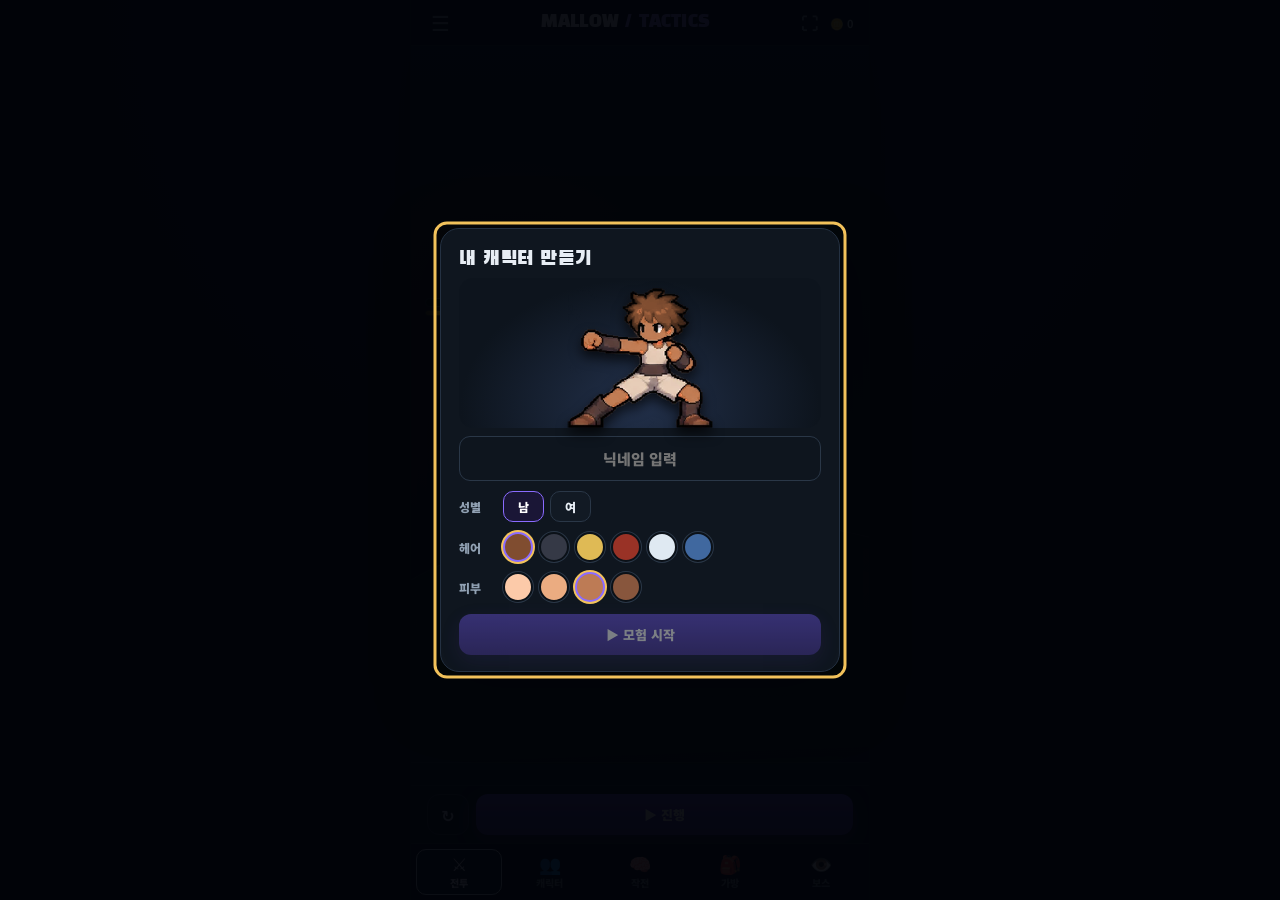
==== index.html @ fc508d4f "Guided start, stage 2 heal/brace tutorial, free recruits after stage 2, tabs after stage 5 - Guided " ====
<!doctype html>
<html lang="ko">
<meta charset="utf-8">
<meta name="viewport" content="width=device-width,initial-scale=1,viewport-fit=cover">
<title>말랑 작전실</title>
<meta name="claude:viewport-fit-sides" content="cover">
<meta name="mobile-web-app-capable" content="yes">
<meta name="apple-mobile-web-app-capable" content="yes">
<meta name="apple-mobile-web-app-status-bar-style" content="black-translucent">
<meta name="theme-color" content="#05070b">
<link rel="stylesheet" href="https://fonts.googleapis.com/css2?family=Black+Han+Sans&family=Noto+Sans+KR:wght@400;500;700;900&display=swap">
<style>
/* Layout: one handheld column sized to the screen. The battle stage is the main area (turn order strip, boss vs 2x2 party, skill pop-ups, cut-ins); under it a slim skill bar for whoever acts now, the action row and the bottom nav. */
:root{
  --bg:#05070b;
  --panel:#0b1118;
  --panel-2:#101823;
  --card:#111a24;
  --line:#1e2a36;
  --line-2:#2a3947;
  --ink:#e7edf4;
  --muted:#91a1b3;
  --muted-2:#6d7b8a;
  --accent:#8a6bff;
  --accent-ink:#b9a8ff;
  --danger:#e06a7a;
  --heal:#53c79a;
  --steel:#7fb2e5;
  --gold:#f2c25b;
  --font-display:'Black Han Sans','Noto Sans KR',system-ui,sans-serif;
  --font-body:'Noto Sans KR',system-ui,-apple-system,'Apple SD Gothic Neo',sans-serif;
  color-scheme:dark;
}
*{box-sizing:border-box}
[hidden]{display:none!important}
/* scrolling stays, the scrollbars go */
*{scrollbar-width:none}
*::-webkit-scrollbar{display:none}
html,body{height:100%}
body{height:100dvh}
body{margin:0;background:radial-gradient(circle at top,#101722 0%,var(--bg) 70%) var(--bg);font-family:var(--font-body);color:var(--ink);-webkit-tap-highlight-color:transparent}
button,select{font:inherit;color:inherit}
button{cursor:pointer}
button:disabled,button[aria-disabled="true"]{cursor:default}
:focus-visible{outline:2px solid var(--accent);outline-offset:2px}
.mono{font-variant-numeric:tabular-nums}
.phone{width:min(100%,460px);height:100%;min-height:560px;margin:auto;background:var(--panel);box-shadow:0 12px 80px #000a;display:flex;flex-direction:column;border-left:1px solid #0f1822;border-right:1px solid #0f1822;position:relative}
.pad{padding-left:max(16px,env(safe-area-inset-left,0px));padding-right:max(16px,env(safe-area-inset-right,0px))}
.topbar{height:46px;flex-shrink:0;display:flex;align-items:center;justify-content:space-between;border-bottom:1px solid var(--line);background:linear-gradient(180deg,#0c1219,#0a0f15)}
.brand{font-family:var(--font-display);letter-spacing:.2px;font-size:17px;color:var(--ink)}
.brand span{color:#9b8aff}
.wallet{display:flex;gap:8px;font-size:11px;font-weight:900;color:#c9d4e0}
.wallet span{display:flex;align-items:center;gap:3px}
.btn-icon{border:0;background:transparent;font-size:21px;line-height:1;color:var(--muted);padding:4px}

/* ---------- battle stage ---------- */
#screen-battle{flex:1;min-height:0;display:flex;flex-direction:column}
.battle{position:relative;flex:1;min-height:380px;overflow:hidden;overflow:clip;isolation:isolate;background:
  radial-gradient(ellipse at 22% 45%,#2d1118 0%,transparent 40%),
  radial-gradient(ellipse at 78% 72%,#0f2c2a 0%,transparent 34%),
  linear-gradient(180deg,#111925 0%,#0d131d 42%,#091016 100%);
  border-bottom:1px solid var(--line)}
.battle:before{content:"";position:absolute;bottom:0;left:-12%;width:140%;height:34%;background:linear-gradient(180deg,#16222a,#0f171e);border-top:1px solid #24323c;border-radius:60% 60% 0 0;transform:rotate(-2deg);box-shadow:0 -10px 40px #0005 inset;z-index:-1}
.vignette{position:absolute;inset:0;pointer-events:none;z-index:4;opacity:0;transition:opacity .25s;box-shadow:inset 0 0 90px 10px #c3243c}
.battle.st-big .vignette{opacity:.45;animation:warnPulse 1s ease-in-out infinite}
.battle.st-gaze .vignette{opacity:.25;box-shadow:inset 0 0 70px 6px #a46bff}
.vignette.flash{animation:redFlash .5s ease-out}
@keyframes warnPulse{50%{opacity:.18}}
@keyframes redFlash{0%{opacity:1}100%{opacity:0}}
.battle.quake{animation:quake .45s cubic-bezier(.36,.07,.19,.97)}
.battle.jolt{animation:jolt .22s ease}
@keyframes quake{10%,90%{transform:translate(-2px,1px)}20%,80%{transform:translate(4px,-2px)}30%,50%,70%{transform:translate(-7px,3px)}40%,60%{transform:translate(7px,-3px)}}
@keyframes jolt{30%{transform:translate(-3px,2px)}70%{transform:translate(3px,-1px)}}

/* stage top row */
.order{position:absolute;z-index:3;top:8px;left:max(12px,env(safe-area-inset-left,0px));right:max(12px,env(safe-area-inset-right,0px));display:flex;align-items:center;gap:8px}
.order .olab{font-size:10px;font-weight:900;letter-spacing:1.6px;color:var(--muted-2)}
.order .sep{flex:1}
/* action gauge: fills at the unit's speed, acts at 100% */
.bar.atb{height:5px;border-color:#3a3320;background:#0d0c06;margin-top:1px}
.bar.atb>div{background:linear-gradient(90deg,#8a6a1e,#f2c25b);transition:width .25s linear}
.bar.atb.ready{box-shadow:0 0 0 1px #f2c25b,0 0 10px #f2c25b}
.bar.atb.ready>div{background:linear-gradient(90deg,#f2c25b,#fff2c4)}
.bar.boss-atb{width:100%;height:6px;margin-top:3px}
.speed{flex-shrink:0;border:1px solid #314052;background:#0f1722;border-radius:9px;padding:5px 9px;font-weight:900;font-size:12px;color:#cad7e7}

.arena{position:absolute;z-index:2;top:52px;bottom:34px;left:3%;right:3%;display:flex;align-items:center;justify-content:space-between;gap:10px}
.boss-wrap{position:relative;width:44%;text-align:center;min-width:0}
.boss-label{font-size:10.5px;font-weight:900;color:#cad4e1;line-height:1.4;overflow-wrap:anywhere}
.boss-label small{color:var(--muted-2);font-weight:700;margin-left:4px}
.hp-track{position:relative;height:9px;margin-top:3px;background:#0a1017;border:1px solid #28323c;border-radius:20px;overflow:hidden;box-shadow:inset 0 0 16px #0008}
.hp-lag,.hp-fill{position:absolute;inset:0 auto 0 0;height:100%}
.hp-lag{background:#f3d7dc;transition:width .7s ease .35s}
.hp-fill{background:linear-gradient(90deg,#8d3447,#d96c7a);transition:width .18s}
.boss-wrap.p2 .hp-fill{background:linear-gradient(90deg,#a52238,#ff6b5f)}
.debuffs{display:flex;justify-content:center;flex-wrap:wrap;gap:3px;min-height:18px;margin-top:4px}
.db{font-size:9.5px;font-weight:900;padding:1px 5px;border-radius:5px;border:1px solid;line-height:14px;white-space:nowrap}
.db.stun{color:#ffe7a8;border-color:#8a6a1e;background:#3a2c0a}
.db.mark{color:var(--gold);border-color:#7a6326;background:#2a2108}
.db.vuln{color:#ff9e8a;border-color:#7a3b2e;background:#2a110c}
.db.poison{color:#b8f27a;border-color:#4d7a26;background:#16220a}
.db.shell{color:#d4e0ec;border-color:#3e5268;background:#141c26}

.boss-body{position:relative;width:min(150px,100%);margin:10px auto 10px;aspect-ratio:1/1;max-width:100%}
.boss-avatar{position:absolute;inset:0;border-radius:50%;background:radial-gradient(circle at 50% 40%,#3b1620 0%,#200d15 52%,#12080d 100%);border:1px solid #5c2a37;box-shadow:0 18px 30px #0008,0 0 0 9px #0a0f14cc;overflow:hidden;animation:breathe 3.2s ease-in-out infinite;transition:filter .3s}
.boss-avatar:before{content:"";position:absolute;inset:12% 14% auto 14%;height:36%;border-radius:50%;background:radial-gradient(circle at 50% 60%,#8b152a 0%,#5f0f1d 45%,transparent 46%)}
.boss-avatar:after{content:"";position:absolute;left:50%;top:36%;transform:translateX(-50%);width:36%;height:36%;border-radius:50% 50% 55% 55%;background:#0c0c0f;box-shadow:0 0 0 2px #5b2b36 inset,0 0 16px #000a}
.boss-eye{position:absolute;left:50%;top:46%;transform:translateX(-50%);width:11%;height:11%;border-radius:50%;background:#d36d74;box-shadow:0 0 12px #d36d74;z-index:1;animation:blink 4.6s infinite;transition:width .25s,height .25s,background .25s}
.boss-aura{position:absolute;right:-2px;top:51%;width:38%;height:8%;border-radius:999px;background:linear-gradient(90deg,#4d111b,#b04557);filter:blur(1px);z-index:1;animation:auraWave 1.6s ease-in-out infinite}
.boss-shell{position:absolute;inset:-6px;border-radius:50%;border:5px solid #8aa0b8;background:repeating-conic-gradient(from 0deg,#8aa0b822 0 15deg,transparent 15deg 30deg);opacity:0;transform:scale(1.15);transition:opacity .25s,transform .3s;pointer-events:none}
.boss-ring{position:absolute;inset:-10px;border-radius:50%;border:2px solid transparent;pointer-events:none}
.boss-stars{position:absolute;left:50%;top:-14px;width:80px;margin-left:-40px;height:22px;font-size:15px;opacity:0;pointer-events:none}
.boss-stars span{position:absolute;top:0;left:50%;animation:orbit 1.2s linear infinite}
.boss-stars span:nth-child(2){animation-delay:-.4s}.boss-stars span:nth-child(3){animation-delay:-.8s}
.boss-reticle{position:absolute;inset:18%;border:2px dashed var(--gold);border-radius:50%;opacity:0;animation:spin 6s linear infinite;pointer-events:none}
.boss-wrap.marked .boss-reticle{opacity:.75}
.boss-wrap.focus .boss-avatar{outline:3px solid var(--gold);outline-offset:5px}
.mob.focus{border-color:var(--gold);box-shadow:0 0 12px #f2c25b77}
.boss-avatar,.mob{cursor:pointer}
@keyframes breathe{50%{transform:scale(1.025) translateY(-2px)}}
@keyframes blink{0%,92%,100%{transform:translateX(-50%) scaleY(1)}95%{transform:translateX(-50%) scaleY(.1)}}
@keyframes auraWave{50%{width:46%;opacity:.7}}
@keyframes orbit{0%{transform:translateX(-32px) translateY(4px) scale(.8)}25%{transform:translateX(0) translateY(10px) scale(1.1)}50%{transform:translateX(32px) translateY(4px) scale(.8)}75%{transform:translateX(0) translateY(-2px) scale(.6);opacity:.6}100%{transform:translateX(-32px) translateY(4px) scale(.8)}}
@keyframes spin{to{transform:rotate(360deg)}}
.boss-wrap.st-gaze .boss-eye{width:22%;height:22%;background:#ff4f78;box-shadow:0 0 22px #ff4f78,0 0 50px #ff4f7888}
.boss-wrap.st-gaze .boss-ring,.boss-wrap.st-big .boss-ring{border-color:#ff4f78;animation:ringPulse .9s ease-out infinite}
.boss-wrap.st-big .boss-eye{width:18%;height:18%;background:#ffb04f;box-shadow:0 0 24px #ffb04f}
.boss-wrap.st-big .boss-avatar{animation:tremble .12s linear infinite}
.boss-wrap.st-shell .boss-shell{opacity:1;transform:scale(1)}
.boss-wrap.st-break .boss-avatar{filter:saturate(.25) brightness(.75);animation:dazed 1.4s ease-in-out infinite}
.boss-wrap.st-break .boss-stars{opacity:1}
.boss-wrap.st-break .boss-eye{background:#6a5a60;box-shadow:none;width:8%;height:4%}
.boss-wrap.p2 .boss-avatar{border-color:#a2364a;box-shadow:0 18px 30px #0008,0 0 0 9px #0a0f14cc,0 0 40px #d1364f66}
.boss-wrap.p2 .boss-aura{background:linear-gradient(90deg,#7c1426,#ff5a6e);height:11%}
.boss-avatar.hurt{animation:hit .3s ease}
.boss-avatar.flash{filter:brightness(2.2) saturate(.4)}
.boss-body.lunge{animation:lunge .42s cubic-bezier(.3,1.6,.5,1)}
.boss-body.roar{animation:roar .5s ease}
.boss-wrap.dying .boss-body{animation:dissolve 1.3s ease-in forwards}
@keyframes ringPulse{0%{transform:scale(.92);opacity:1}100%{transform:scale(1.25);opacity:0}}
@keyframes tremble{25%{transform:translate(1px,-1px)}75%{transform:translate(-1px,1px)}}
@keyframes dazed{0%,100%{transform:rotate(-7deg)}50%{transform:rotate(7deg)}}
@keyframes hit{0%,100%{transform:translateX(0)}30%{transform:translateX(-9px)}70%{transform:translateX(7px)}}
@keyframes lunge{40%{transform:translateX(34px) scale(1.08)}}
@keyframes roar{30%{transform:scale(1.14)}60%{transform:scale(.96)}}
@keyframes dissolve{20%{transform:scale(1.1);filter:brightness(2)}100%{transform:scale(.2) rotate(40deg);opacity:0;filter:brightness(3) blur(6px)}}
.boss-status{font-size:10px;background:#160f14e6;border:1px solid #46222d;border-radius:30px;padding:3px 9px;color:#e0a2ae;display:inline-block;line-height:1.4;max-width:100%}
.boss-status.alert{color:#ffd0d7;border-color:#c0394f;background:#3a0f19e6;animation:pillPulse .8s ease-in-out infinite}
.boss-status.chance{color:#e5d9ff;border-color:#8a6bff;background:#22184ae6;animation:pillPulse .8s ease-in-out infinite}
.boss-status.calm{color:#b8c6d6;border-color:#2c3a4a;background:#0f1722e6}
.boss-status.break{color:#ffe7a8;border-color:#c79a2c;background:#3a2c0ae6}
@keyframes pillPulse{50%{transform:scale(1.05)}}

/* party */
.party{position:relative;width:52%;display:grid;grid-template-columns:repeat(2,minmax(0,1fr));gap:10px 7px}
.unit{position:relative;z-index:1;width:100%;min-width:0;padding:11px 4px 9px;display:flex;flex-direction:column;align-items:center;gap:2px;border-radius:14px;background:#101926b3;border:1px solid #223042;color:var(--ink);transition:filter .3s,opacity .3s,border-color .2s,box-shadow .2s,transform .2s}
.unit.turn{z-index:2;border-color:var(--gold);background:#2a2410e6;box-shadow:0 0 0 2px #f2c25b,0 0 24px #f2c25b88;transform:translateY(-3px) scale(1.04)}
.unit .turntag{display:none;position:absolute;top:-9px;left:50%;transform:translateX(-50%);z-index:3;white-space:nowrap;background:var(--gold);color:#1d1a0e;font-size:9.5px;font-weight:900;padding:1px 8px;border-radius:999px;box-shadow:0 2px 8px #000a}
.unit.turn .turntag{display:block}
.party.waiting .unit:not(.turn):not(.dead){filter:brightness(.45) saturate(.5)}
.unit-badge{position:relative;width:46px;height:46px;flex-shrink:0;border-radius:14px;display:grid;place-items:center;background:linear-gradient(180deg,#1b2430,#111821);border:1px solid #344150;color:#dfe7ef;font-size:20px;font-weight:900;box-shadow:0 6px 14px #0007;animation:idle 2.6s ease-in-out infinite}
.unit:nth-child(2) .unit-badge{animation-delay:-.7s}.unit:nth-child(3) .unit-badge{animation-delay:-1.3s}.unit:nth-child(4) .unit-badge{animation-delay:-1.9s}
@keyframes idle{50%{transform:translateY(-2px)}}
.unit .lv{position:absolute;left:-6px;bottom:-5px;font-size:8px;font-weight:900;background:#0b1118;border:1px solid #344150;border-radius:5px;padding:0 3px;color:var(--muted)}
.unit .nm{font-weight:900;font-size:12px;line-height:1.3;white-space:nowrap;max-width:100%;overflow:hidden;text-overflow:ellipsis;margin-top:2px}
.bar{width:86%;background:#080d13;border:1px solid #24303d;border-radius:6px;overflow:hidden;flex-shrink:0}
.bar>div{height:100%;transition:width .3s}
.bar.hp,.bar.sp{position:relative}
.bar .bt{position:absolute;inset:0;display:flex;align-items:center;justify-content:center;font-size:8.5px;font-weight:900;line-height:1;color:#fff;text-shadow:0 0 2px #000,0 1px 1px #000;pointer-events:none}
.bar.hp{height:12px;margin-top:2px}
.bar.hp>div{background:linear-gradient(90deg,#d0605e,#ff9d92)}
.bar.hp.low>div{background:linear-gradient(90deg,#8e2531,#d8434f)}
.bar.sp{height:10px;margin-top:2px;border-color:#1b2a3d;background:#0d1520}
.bar.sp .bt{font-size:8px}
.bar.sp>div{background:var(--steel)}
.unit .st{position:absolute;right:-8px;top:-7px;display:flex;gap:1px;font-size:11px;filter:drop-shadow(0 1px 2px #000)}
.unit.guarding{border-color:var(--steel)}
.unit.warded:after{content:"";position:absolute;inset:-3px;border-radius:16px;border:1.5px solid #7fb2e5aa;box-shadow:0 0 14px #7fb2e566;pointer-events:none;animation:wardGlow 1.8s ease-in-out infinite}
@keyframes wardGlow{50%{opacity:.45}}
.unit.acting{animation:act .42s cubic-bezier(.3,1.5,.5,1)}
@keyframes act{35%{transform:translate(-10px,-4px) scale(1.07);filter:brightness(1.35)}}
.unit.hit{animation:uhit .38s ease}
@keyframes uhit{0%{filter:brightness(2) sepia(1) hue-rotate(-40deg) saturate(4)}25%{transform:translateX(5px)}50%{transform:translateX(-5px)}75%{transform:translateX(3px)}}
/* the row the boss is about to hit glows red from below */
.lane{grid-row:1/4;margin:-4px -3px;border-radius:16px;pointer-events:none;transition:background .35s,box-shadow .35s}
.lane.danger{background:linear-gradient(180deg,#ff3b5a00 0%,#ff3b5a26 40%,#ff3b5a59 100%);box-shadow:inset 0 -18px 30px -10px #ff3b5a77;animation:lanePulse 1.5s ease-in-out infinite}
@keyframes lanePulse{50%{opacity:.6}}
.unit.danger{background:linear-gradient(180deg,#101926e6 20%,#5a1220e6)}
.rowlab{grid-row:1;position:relative;z-index:1;text-align:center;font-size:9px;font-weight:900;letter-spacing:1px;color:var(--muted-2);margin-bottom:2px}
.rowlab.danger{color:#ff8a9a}
.unit.dead{filter:grayscale(1);opacity:.32}
.unit.dead .unit-badge{animation:none;transform:rotate(-12deg)}

.stage-foot{position:absolute;z-index:3;bottom:8px;left:max(12px,env(safe-area-inset-left,0px));right:max(12px,env(safe-area-inset-right,0px));display:flex;align-items:center;justify-content:space-between;gap:8px}
.muts{display:flex;gap:4px;min-width:0;overflow:hidden}
.mut{flex-shrink:0;font-size:10px;font-weight:900;padding:2px 7px;border-radius:999px;border:1px solid #4a3a6a;background:#1a1430e6;color:#d9ceff;white-space:nowrap}
.round{font-size:10.5px;font-weight:900;color:#9fb0c2;white-space:nowrap}
.round b{color:var(--ink)}

/* fx */
.fx{position:absolute;inset:0;pointer-events:none;z-index:6;overflow:hidden;overflow:clip}
.num{position:absolute;transform:translate(-50%,-50%);font-family:var(--font-display);font-size:19px;color:#fff;white-space:nowrap;text-shadow:0 2px 0 #000,0 0 10px #000c;animation:numPop 1s ease-out forwards;pointer-events:none}
.num.dmg{color:#ffd7a8}
.num.big{color:var(--gold);text-shadow:0 2px 0 #3a1d00,0 0 14px #f2a73b}
.num.hurt{color:#ff7b8a}
.num.heal{color:#7ff0bf}
.num.sp{color:var(--steel);font-size:14px}
.num.tox{color:#b8f27a}
.num.info{font-family:var(--font-body);font-weight:900;font-size:12px;color:#dfe7ff}
.num.warn{font-family:var(--font-body);font-weight:900;font-size:12px;color:#ffb3c0}
@keyframes numPop{0%{opacity:0;transform:translate(-50%,-30%) scale(.4)}15%{opacity:1;transform:translate(-50%,-70%) scale(1.25)}30%{transform:translate(-50%,-80%) scale(1)}100%{opacity:0;transform:translate(-50%,-190%) scale(.95)}}
.skillpop{position:absolute;transform:translate(-50%,-100%);display:flex;flex-direction:column;align-items:center;gap:1px;pointer-events:none;animation:skillPop 1.15s cubic-bezier(.2,1.3,.4,1) forwards}
.skillpop .ic{width:46px;height:46px;border-radius:14px;display:grid;place-items:center;font-size:26px;background:#141d28;border:2px solid var(--tc,#8a6bff);box-shadow:0 0 18px var(--tc,#8a6bff),0 6px 14px #000a}
.skillpop b{font-size:10.5px;font-weight:900;background:#0b1118e6;border:1px solid #2c3a4c;border-radius:6px;padding:1px 7px;white-space:nowrap}
.skillpop.boss .ic{border-color:#ff6b7c;box-shadow:0 0 22px #ff4f6a,0 6px 14px #000a;width:52px;height:52px;font-size:30px}
@keyframes skillPop{0%{opacity:0;transform:translate(-50%,-70%) scale(.5)}18%{opacity:1;transform:translate(-50%,-100%) scale(1.12)}30%{transform:translate(-50%,-100%) scale(1)}80%{opacity:1}100%{opacity:0;transform:translate(-50%,-120%)}}
.t-atk{--tc:#ff6b5f}.t-cc{--tc:#f2c25b}.t-heal{--tc:#8ff0a8}.t-def{--tc:#7fd0ff}
.proj{position:absolute;width:14px;height:14px;border-radius:50%;pointer-events:none}
.proj.orb{width:18px;height:18px;background:radial-gradient(circle,#fff 0%,#c4b2ff 35%,#7a55ff 70%,transparent 72%);box-shadow:0 0 18px #8a6bff,0 0 36px #8a6bff88}
.proj.fire{width:24px;height:24px;background:radial-gradient(circle,#fff6d6 0%,#ffb04f 35%,#e0482e 65%,transparent 70%);box-shadow:0 0 22px #ff7a3c,0 0 44px #ff4f2e88}
.proj.arrow{width:26px;height:3px;border-radius:2px;background:linear-gradient(90deg,transparent,#7ff0e0 40%,#fff);box-shadow:0 0 10px #4dc7c4}
.proj.dagger{width:18px;height:4px;border-radius:2px;background:linear-gradient(90deg,transparent,#b8f27a 40%,#fff);box-shadow:0 0 10px #8fd24a}
.proj.light{width:12px;height:12px;background:radial-gradient(circle,#fff 0%,#ffe9a8 45%,transparent 70%);box-shadow:0 0 14px #f2c25b}
.proj.note{width:auto;height:auto;border-radius:0;font-size:18px;color:#ffb3e6;text-shadow:0 0 10px #ff6bcf}
.slash{position:absolute;width:100px;height:6px;border-radius:6px;background:linear-gradient(90deg,transparent,#fff 45%,#cfe3ff 60%,transparent);box-shadow:0 0 16px #bcd6ff;transform:translate(-50%,-50%) rotate(-35deg) scaleX(0);animation:slash .32s ease-out forwards}
.slash.x{transform:translate(-50%,-50%) rotate(35deg) scaleX(0);animation-delay:.06s}
@keyframes slash{0%{opacity:1}50%{opacity:1;transform:translate(-50%,-50%) rotate(var(--r,-35deg)) scaleX(1)}100%{opacity:0;transform:translate(-50%,-50%) rotate(var(--r,-35deg)) scaleX(1.2)}}
.spark{position:absolute;width:5px;height:5px;border-radius:50%;transform:translate(-50%,-50%);pointer-events:none}
.wave{position:absolute;width:40px;height:40px;border-radius:50%;border:4px solid #ff8a5c;box-shadow:0 0 30px #ff4f2e,inset 0 0 20px #ff4f2e;transform:translate(-50%,-50%) scale(.3);animation:waveOut .65s ease-out forwards}
@keyframes waveOut{100%{transform:translate(-50%,-50%) scale(14);opacity:0;border-width:1px}}
.banner{position:absolute;left:0;right:0;top:46%;z-index:8;display:flex;flex-direction:column;align-items:center;gap:2px;pointer-events:none;transform:translateY(-50%)}
.banner b{font-family:var(--font-display);font-weight:400;font-size:46px;line-height:1;letter-spacing:1px;padding:6px 26px;transform:skewX(-10deg);background:linear-gradient(90deg,transparent,#000b 18%,#000b 82%,transparent)}
.banner small{font-size:12px;font-weight:900;color:#e7edf4;background:#000a;padding:3px 10px;border-radius:6px}
.banner.show{animation:bannerIn 1.3s cubic-bezier(.2,1.4,.4,1) forwards}
.banner.brk b{color:var(--gold);text-shadow:0 0 18px #f2a73b,0 3px 0 #5a3200}
.banner.phase b{color:#ff6b7c;text-shadow:0 0 18px #ff2e4f,0 3px 0 #4a0010}
.banner.perfect b{color:#8ff5d2;text-shadow:0 0 18px #2fd39a,0 3px 0 #003a26}
.banner.win b{color:#fff2c4;text-shadow:0 0 24px #f2c25b,0 3px 0 #5a3200;font-size:54px}
.banner.lose b{color:#9fb0c2;text-shadow:0 3px 0 #000}
@keyframes bannerIn{0%{opacity:0;transform:translateY(-50%) scale(2.2)}14%{opacity:1;transform:translateY(-50%) scale(.94)}22%{transform:translateY(-50%) scale(1)}80%{opacity:1;transform:translateY(-50%) scale(1.03)}100%{opacity:0;transform:translateY(-50%) scale(1.1)}}
.guide{position:fixed;inset:0;z-index:34;pointer-events:none}
.guide svg{display:block}
.guide .gring rect{fill:none;stroke:#f2c25b;stroke-width:3;animation:guidePulse 1.2s ease-in-out infinite}
@keyframes guidePulse{50%{stroke-opacity:.3}}
.whytip{position:fixed;z-index:40;width:max-content;transform:translate(-50%,-100%);background:#1a1430f2;border:1px solid #8a6bff;color:#e5d9ff;font-size:11px;font-weight:900;padding:5px 10px;border-radius:10px;max-width:84vw;text-align:center;white-space:pre-line;pointer-events:none;animation:whyIn .2s ease}
@keyframes whyIn{from{opacity:0}}
.toast{position:absolute;top:48px;left:50%;transform:translateX(-50%);z-index:8;background:#1a1430f0;border:1px solid #8a6bff;color:#e5d9ff;font-size:11px;font-weight:900;padding:5px 12px;border-radius:999px;white-space:nowrap;animation:toastIn .3s ease;max-width:92%;overflow:hidden;text-overflow:ellipsis}
@keyframes toastIn{from{opacity:0;transform:translate(-50%,-6px)}}

/* cut-in */
.cutin{position:absolute;inset:0;z-index:9;pointer-events:none;overflow:hidden;--d:950ms;--sk:-8deg;--c1:#3a5f8f;--c2:#0d1a2a;--c3:#cfe3ff}
.cutin.enemy{--sk:8deg}
.cutin:before{content:"";position:absolute;inset:0;background:#000;opacity:0;animation:ciDim var(--d) ease forwards}
@keyframes ciDim{12%,82%{opacity:.6}100%{opacity:0}}
.ci-flash{position:absolute;inset:0;background:#fff;opacity:0;animation:ciFlash var(--d) ease-out}
@keyframes ciFlash{0%{opacity:0}5%{opacity:.6}16%{opacity:0}}
.ci-band{position:absolute;left:-12%;right:-12%;top:50%;height:132px;margin-top:-66px;display:flex;align-items:center;gap:14px;padding:0 17%;background:linear-gradient(90deg,var(--c2),var(--c1) 48%,var(--c2));border-top:3px solid var(--c3);border-bottom:3px solid var(--c3);box-shadow:0 0 40px var(--c1);overflow:hidden;animation:ciBand var(--d) cubic-bezier(.2,.9,.3,1) forwards}
.cutin.enemy .ci-band{flex-direction:row-reverse;animation-name:ciBandE}
@keyframes ciBand{0%{transform:skewY(var(--sk)) translateX(110%)}14%{transform:skewY(var(--sk)) translateX(0)}82%{transform:skewY(var(--sk)) translateX(-3%)}100%{transform:skewY(var(--sk)) translateX(-115%)}}
@keyframes ciBandE{0%{transform:skewY(var(--sk)) translateX(-110%)}14%{transform:skewY(var(--sk)) translateX(0)}82%{transform:skewY(var(--sk)) translateX(3%)}100%{transform:skewY(var(--sk)) translateX(115%)}}
.ci-lines{position:absolute;inset:0;background:repeating-linear-gradient(90deg,transparent 0 22px,#ffffff26 22px 24px,transparent 24px 61px,#ffffff14 61px 62px);animation:ciLines .22s linear infinite}
.cutin.enemy .ci-lines{animation-direction:reverse}
@keyframes ciLines{to{background-position:-62px 0}}
.ci-portrait{position:relative;flex-shrink:0;width:108px;height:156px;transform:skewY(calc(var(--sk) * -1));border-radius:14px;background:radial-gradient(circle at 50% 35%,var(--c3) 0%,var(--c1) 45%,var(--c2) 100%);border:2px solid var(--c3);box-shadow:0 0 30px var(--c1),inset 0 0 30px #0008;display:grid;place-items:center;animation:ciPort var(--d) ease-out forwards}
.cutin.enemy .ci-portrait{animation-name:ciPortE}
@keyframes ciPort{0%{transform:skewY(calc(var(--sk) * -1)) translateX(60px) scale(1.15)}20%{transform:skewY(calc(var(--sk) * -1)) translateX(0) scale(1)}100%{transform:skewY(calc(var(--sk) * -1)) translateX(-14px) scale(1)}}
@keyframes ciPortE{0%{transform:skewY(calc(var(--sk) * -1)) translateX(-60px) scale(1.15)}20%{transform:skewY(calc(var(--sk) * -1)) translateX(0) scale(1)}100%{transform:skewY(calc(var(--sk) * -1)) translateX(14px) scale(1)}}
.ci-glyph{font-family:var(--font-display);font-size:80px;line-height:1;color:#fff;text-shadow:0 4px 0 #0006,0 0 24px var(--c3)}
.ci-eye{width:72px;height:72px;border-radius:50%;background:radial-gradient(circle,#fff 0%,#ff4f78 22%,#7a0d22 52%,#14060a 70%);box-shadow:0 0 30px #ff4f78,0 0 60px #ff4f7866;animation:ciEye .5s ease-in-out infinite alternate}
@keyframes ciEye{to{transform:scale(1.12)}}
.ci-tag{position:absolute;bottom:6px;font-size:8px;font-weight:900;letter-spacing:1.5px;color:#ffffff99}
.ci-text{position:relative;display:flex;flex-direction:column;gap:2px;min-width:0;transform:skewY(calc(var(--sk) * -1));animation:ciText var(--d) ease-out forwards}
.cutin.enemy .ci-text{align-items:flex-end;text-align:right}
@keyframes ciText{0%,8%{opacity:0;letter-spacing:12px}24%{opacity:1;letter-spacing:0}}
.ci-who{font-size:11px;font-weight:900;color:#ffffffcc;letter-spacing:1px}
.ci-skill{font-family:var(--font-display);font-weight:400;font-size:36px;line-height:1.05;color:#fff;white-space:nowrap;text-shadow:0 3px 0 #0008,0 0 18px var(--c3)}
.ci-sub{font-style:normal;font-family:var(--font-display);font-size:18px;color:var(--gold);text-shadow:0 2px 0 #0008;white-space:nowrap}
.cutin.enemy .ci-sub{color:#ffd0d7}
.cutin.h-knight{--c1:#35608f;--c2:#0b1726;--c3:#cfe3ff}
.cutin.h-mage{--c1:#5b3fd0;--c2:#140d30;--c3:#c4b2ff}
.cutin.h-healer{--c1:#1f8a63;--c2:#07241a;--c3:#8ff5d2}
.cutin.h-archer{--c1:#17807d;--c2:#061f1e;--c3:#7ff0e0}
.cutin.h-lancer{--c1:#7a4a1c;--c2:#1f1306;--c3:#ffd29a}
.cutin.h-bard{--c1:#8a2f6e;--c2:#22081b;--c3:#ffb3e6}
.cutin.h-paladin{--c1:#8a7a2a;--c2:#221d06;--c3:#fff0a8}
.cutin.h-rogue{--c1:#3f6a1f;--c2:#0f1a07;--c3:#c8f59a}
.cutin.h-boss{--c1:#a3142f;--c2:#25050d;--c3:#ff8a9a}

/* prep overlay on the stage */
.prep{position:absolute;inset:0;z-index:7;background:#070b10e0;display:flex;align-items:center;justify-content:center;padding:16px max(16px,env(safe-area-inset-left,0px))}
.prep-box{width:100%;max-width:380px;display:flex;flex-direction:column;gap:10px;background:#0f161f;border:1px solid #243142;border-radius:18px;padding:14px;box-shadow:0 20px 50px #000a}
.prep h3{margin:0;font-family:var(--font-display);font-weight:400;font-size:22px;letter-spacing:.3px}
.prep-row{display:flex;align-items:center;justify-content:space-between;gap:8px}
.lab{font-size:10px;font-weight:900;letter-spacing:1px;color:var(--muted-2)}
.stagesel{display:flex;align-items:center;gap:6px}
.stagesel button{width:30px;height:30px;border-radius:9px;border:1px solid #2a3747;background:#141d28;font-weight:900}
.stagesel b{font-family:var(--font-display);font-weight:400;font-size:20px;min-width:62px;text-align:center}
.stagesel small{display:block;font-family:var(--font-body);font-size:10px;color:var(--gold);font-weight:900;letter-spacing:1px}
.mutlist{display:flex;flex-direction:column;gap:5px}
.mutrow{display:flex;gap:8px;align-items:center;font-size:11.5px;padding:6px 9px;background:#16112a;border:1px solid #3a2f6a;border-radius:9px}
.mutrow b{color:#d9ceff;white-space:nowrap}
.mutrow span{color:var(--muted);font-size:10.5px}
.partyline{display:flex;gap:6px}
.partyline span{width:44px;height:46px;border-radius:10px;overflow:visible;display:grid;place-items:center;background:#1a2333;border:1px solid #344150;font-weight:900;font-size:14px;position:relative}
.partyline span i{position:absolute;bottom:-5px;right:-5px;font-style:normal;font-size:8px;background:#0b1118;border:1px solid #344150;border-radius:4px;padding:0 2px;color:var(--muted)}
.reward{font-size:11px;color:var(--muted)}
.reward b{color:var(--gold)}

/* ---------- slim skill bar ---------- */
.mid{flex-shrink:0;padding-block:7px 8px;background:var(--panel-2);border-bottom:1px solid var(--line)}
.mrow{display:flex;align-items:center;gap:8px;font-size:11px;margin-bottom:6px;min-height:18px}
.mwho{font-weight:900;white-space:nowrap}
.mwho.boss{color:#ffb3c0}
.msp{color:var(--steel);font-weight:900;white-space:nowrap}
.mwhy{margin-left:auto;color:var(--muted);white-space:nowrap;overflow:hidden;text-overflow:ellipsis;min-width:0}
.mwhy.wait{color:var(--gold);font-weight:900}
.mskills{display:grid;grid-template-columns:repeat(4,minmax(0,1fr));gap:5px}
.mskills .sk{flex-direction:column;justify-content:center;gap:3px;padding:6px 3px 5px;text-align:center}
.mskills .sk{background:linear-gradient(180deg,color-mix(in srgb,var(--tc) 24%,#141d28),#121a24 75%);border-color:color-mix(in srgb,var(--tc) 50%,#23313f)}
.mskills .sk .ic{position:relative;width:42px;height:42px;font-size:24px;border-radius:12px}
.sk .ic i{position:absolute;inset:-1px;display:grid;place-items:center;border-radius:inherit;background:#05070bcc;font-style:normal;font-family:var(--font-display);font-size:18px;color:#fff}
.mskills .sk .tx{align-items:center;max-width:100%}
.mskills .sk .tx b{font-size:10.5px;white-space:normal;line-height:1.2;word-break:keep-all}
.sk{position:relative;min-width:0;display:flex;align-items:center;gap:7px;padding:7px 8px;border-radius:12px;background:#141d28;border:1px solid #23313f;text-align:left;transition:border-color .15s,background .15s,opacity .15s,transform .15s}
.sk .ic{width:30px;height:30px;flex-shrink:0;border-radius:9px;display:grid;place-items:center;font-size:17px;background:#0d141d;border:1.5px solid var(--tc,#2a3747)}
.sk .tx{display:flex;flex-direction:column;min-width:0;line-height:1.25}
.sk .tx b{font-size:10.5px;font-weight:900;white-space:nowrap;overflow:hidden;text-overflow:ellipsis}
.sk .tx small{font-size:9px;color:var(--steel);font-weight:700}
.sk.dim{opacity:.4;filter:saturate(.4)}
.sk.on{border-color:var(--accent);background:#1d1840;box-shadow:inset 0 0 0 1px #8a6bff88,0 0 14px #8a6bff44;transform:translateY(-1px)}
.sk.pick{animation:pick .45s ease}
@keyframes pick{40%{transform:scale(1.07)}}
.mskills.choose .sk:not(:disabled){border-color:#c79a2c;animation:choose 1.2s ease-in-out infinite}
@keyframes choose{50%{box-shadow:0 0 0 2px #c79a2c55}}
.bossbar{grid-column:1/-1;display:flex;align-items:center;gap:9px;padding:6px 9px;border-radius:12px;background:linear-gradient(90deg,#2a0f17,#160d12);border:1px solid #4a2230}
.bossbar .ic{width:30px;height:30px;border-radius:9px;display:grid;place-items:center;font-size:18px;background:#12070b;border:1px solid #5c2a37}
.bossbar b{font-size:12px;font-weight:900;color:#ffd0d7}
.bossbar small{display:block;font-size:10px;color:#c58a96}

.live{height:clamp(118px,19vh,190px);overflow:auto;background:#0a0f15;border:1px solid var(--line);border-radius:10px;padding:4px 9px}
.live .entry{font-size:11px;line-height:1.5;padding:4px 0;border-bottom:1px dashed #16202b;color:#aebccb;animation:liveIn .25s ease}
.live .entry:last-child{border-bottom:0}
.live .entry b{color:#eef3f8}
.live .entry em{font-style:normal;color:var(--muted-2);font-size:10px;margin-left:4px}
.live .entry .hp{color:#7d8ea0;font-size:10px}
.live .entry.turnrow{color:#8a9bb0;text-align:center;font-weight:900;font-size:10px;border-bottom:0}
@keyframes liveIn{from{opacity:0;transform:translateY(4px)}}
.logbtn{flex-shrink:0;margin-left:6px;border:1px solid #2a3747;background:#121a24;color:#c7d3e1;border-radius:8px;padding:3px 8px;font-size:10.5px;font-weight:900}
/* character sprites (art faces right; party faces the boss on the left) */
.unit-spr{position:relative;width:100%;height:74px;display:flex;justify-content:center;align-items:flex-end;animation:idle 2.6s ease-in-out infinite}
.unit:nth-child(2) .unit-spr{animation-delay:-.7s}.unit:nth-child(3) .unit-spr{animation-delay:-1.3s}.unit:nth-child(4) .unit-spr{animation-delay:-1.9s}
.spr{height:100%;width:auto;max-width:100%;object-fit:contain;transform:scaleX(-1);filter:drop-shadow(0 5px 4px #000b)}
.unit.dead .unit-spr{animation:none;transform:rotate(-80deg) translateX(10px);opacity:.7}
.thumb{height:34px;width:auto;max-width:100%;object-fit:contain;transform:scaleX(-1)}
.ci-spr{height:140px;width:auto;max-width:150%;object-fit:contain;filter:drop-shadow(0 0 14px var(--c3))}
/* minions under the boss */
.mobs{display:flex;justify-content:center;gap:6px;margin-top:7px}
.mobs:empty{display:none}
.mob{position:relative;width:min(88px,48%);display:flex;flex-direction:column;align-items:center;gap:2px;padding:5px 4px 4px;border-radius:10px;background:#160f14cc;border:1px solid #46222d;transition:opacity .4s,filter .4s}
.mob .mic{font-size:20px;line-height:1.1}
.mob small{font-size:9px;font-weight:900;color:#e0a2ae;white-space:nowrap;overflow:hidden;text-overflow:ellipsis;max-width:100%}
.mob .bar{width:92%}
.mob .bar.mhp{height:5px}
.mob .bar.mhp>div{background:linear-gradient(90deg,#8d3447,#d96c7a)}
.mob .bar.atb{height:3px}
.mob.dead{opacity:.25;filter:grayscale(1)}
.mob.hurt{animation:hit .3s ease}
.mob.act{animation:lunge .42s cubic-bezier(.3,1.6,.5,1)}
.mob.turn{border-color:#ff4f6a;box-shadow:0 0 0 2px #ff4f6a,0 0 14px #ff4f6a88}
/* enemy turn: a red frame around the boss area (outside the hue-shifted art so it stays red) */
.boss-wrap{border-radius:16px;transition:box-shadow .2s,background .2s}
.boss-wrap.turn{background:#ff4f6a12;box-shadow:0 0 0 2px #ff4f6a,0 0 26px #ff4f6a66}
/* boss speech */
.say{position:absolute;z-index:8;transform:translate(-50%,-100%);max-width:72%;background:#fff6f0;color:#2a1418;font-size:11.5px;font-weight:700;line-height:1.45;padding:6px 10px;border-radius:12px;box-shadow:0 6px 18px #000a;animation:sayIn 3s ease forwards;pointer-events:none}
.say:after{content:"";position:absolute;left:24px;bottom:-6px;border:6px solid transparent;border-top-color:#fff6f0;border-bottom:0}
@keyframes sayIn{0%{opacity:0;transform:translate(-50%,-80%) scale(.8)}8%{opacity:1;transform:translate(-50%,-100%) scale(1)}88%{opacity:1}100%{opacity:0}}
.tgtrow{display:flex;align-items:center;gap:8px;margin-top:10px;font-size:11.5px;color:var(--muted);font-weight:700}
.tgtrow .seg2{display:flex;gap:4px}
.tgtrow button{border:1px solid #2a3747;background:#121a24;color:#c7d3e1;border-radius:8px;padding:6px 10px;font-size:11.5px;font-weight:900}
.tgtrow button[aria-pressed="true"]{border-color:var(--accent);background:#1a1636;color:#fff}
/* character skill tabs */
.ctabs{display:grid;grid-template-columns:repeat(4,minmax(0,1fr));gap:5px;margin-bottom:7px}
.ctab{min-width:0;display:flex;flex-direction:column;align-items:center;gap:1px;padding:5px 2px;border-radius:10px;border:1px solid #233142;background:#101823;font-size:11px;font-weight:900;color:#c9d4e0;white-space:nowrap;overflow:hidden;text-overflow:ellipsis}
.ctab small{font-size:9px;color:var(--muted);font-weight:700}
.ctab i{font-style:normal;font-size:10px}
.ctab.on{border-color:var(--accent);background:#1a1636;color:#fff}
.ctab.dead{opacity:.35}
.ctab.wait{border-color:var(--gold);background:#2a2410;color:#fff2c4;animation:choose 1.2s ease-in-out infinite}
.sk.sel{border-color:#6278a0;background:#192434}
.sk.on{border-color:#c79a2c;background:#2a210a;box-shadow:inset 0 0 0 1px #c79a2c88}
.sk.last{border-color:var(--accent);background:#1d1840;box-shadow:0 0 12px #8a6bff55}
/* skill info pop-up: covers the skill bar, so the enemies above stay tappable */
.mid{position:relative}
.skpop{position:absolute;inset:0;z-index:5;display:flex;flex-direction:column;gap:6px;padding:9px max(14px,env(safe-area-inset-left,0px));background:linear-gradient(180deg,color-mix(in srgb,var(--tc) 20%,#101823),#0d141d);border-top:2px solid var(--tc);box-shadow:0 -10px 30px #000a;animation:popUp .22s cubic-bezier(.2,1.3,.4,1)}
@keyframes popUp{from{transform:translateY(14px);opacity:0}}
.sp-head{display:flex;align-items:center;gap:10px}
.sp-head .ic{width:46px;height:46px;flex-shrink:0;border-radius:13px;display:grid;place-items:center;font-size:26px;background:#0d141d;border:2px solid var(--tc);box-shadow:0 0 14px color-mix(in srgb,var(--tc) 50%,transparent)}
.sp-head .tt{flex:1;min-width:0;display:flex;flex-direction:column;gap:2px}
.sp-head b{font-size:16px;font-weight:900}
.sp-head small{font-size:11px;color:var(--muted);font-weight:700}
.sp-cat{display:inline-block;font-size:10px;font-weight:900;color:#1d1a0e;background:var(--tc);border-radius:6px;padding:1px 7px;margin-left:6px;vertical-align:2px}
.sp-x{flex-shrink:0;width:44px;height:44px;border:1px solid #2a3747;border-radius:12px;background:#121a24;font-size:20px}
.skpop.tap{cursor:pointer}
.sp-tip{margin:0;font-size:13px;line-height:1.5;color:#dfe7ef}
.sp-act{margin-top:auto;display:flex;gap:8px}
.sp-act .mainbtn{padding:9px}
.sp-hint{flex:1;text-align:center;font-size:13px;font-weight:900;color:var(--gold);padding:8px;border:1.5px dashed #c79a2c;border-radius:12px;animation:pillPulse 1s ease-in-out infinite}
.sp-hint.off{color:var(--muted);border-color:#2a3747;animation:none}/* adventure map + intro cards */
.prep-box{max-height:100%;overflow:auto}
.map{display:flex;flex-direction:column;gap:5px;max-height:26vh;overflow:auto;padding-right:2px}
.node{display:grid;grid-template-columns:26px minmax(0,1fr) auto;gap:8px;align-items:center;padding:6px 9px;border-radius:10px;border:1px solid #233142;background:#101823;text-align:left;font-size:12px;width:100%}
.node .nic{font-size:16px;text-align:center}
.node b{font-weight:900}
.node small{display:block;color:var(--muted-2);font-size:10px}
.node .nst{color:var(--gold);font-size:11px;letter-spacing:1px;white-space:nowrap}
.node.sel{border-color:var(--accent);background:#1a1636}
.node:disabled,.node[aria-disabled="true"]{opacity:.38}
.learn{font-size:11.5px;line-height:1.55;color:#c3cfdd;background:#18142c;border:1px solid #3a2f6a;border-radius:10px;padding:8px 10px}
.learn b{color:#d9ceff}
.modal.intro-modal{z-index:30}
.modal.make-modal{z-index:32}
.mk-prev{display:flex;justify-content:center;align-items:flex-end;height:150px;margin:6px 0 8px;border-radius:14px;background:radial-gradient(ellipse at 50% 85%,#22304a,#0d141d 70%)}
.mk-prev img{height:140px;image-rendering:pixelated;transform:scaleX(-1);filter:drop-shadow(0 6px 6px #000a)}
.mk-name{width:100%;border:1px solid #2a3747;border-radius:11px;background:#0e151e;padding:11px 12px;font:inherit;font-size:15px;font-weight:900;color:var(--ink);text-align:center}
.mk-row{display:flex;align-items:center;gap:10px;margin-top:10px}
.mk-row>span{width:34px;flex-shrink:0;font-size:12px;font-weight:900;color:var(--muted)}
.mk-opts{display:flex;flex-wrap:wrap;gap:6px}
.mk-opts button{border:1px solid #2a3747;border-radius:10px;background:#121a24;padding:6px 14px;font-size:12px;font-weight:900}
.mk-opts button.sw{width:30px;height:30px;padding:0;border-radius:50%;border:2px solid #0b1118;box-shadow:0 0 0 1px #2a3747}
.mk-opts button[aria-pressed="true"]{border-color:var(--accent);background:#1a1636;color:#fff}
.mk-opts button.sw[aria-pressed="true"]{box-shadow:0 0 0 2px var(--gold)}
.recruit{width:100%;margin-top:8px}
/* the map screen shows only the map: no skill bar or battle buttons underneath */
#screen-battle.prepping .mid,#screen-battle.prepping .actionrow{display:none}
.nav button.locked{opacity:.35}
/* party formation on the character tab: front and back columns, two places each, like the battle screen */
.formation{display:grid;grid-template-columns:1fr 1fr;gap:8px}
.formation .fcol{display:flex;flex-direction:column;gap:8px;padding:6px;border-radius:14px;background:#0d141d;border:1px solid #1d2a38}
.formation .fcol>b{text-align:center;font-size:10px;font-weight:900;letter-spacing:1px;color:var(--muted-2)}
.fslot{min-height:118px;display:flex;flex-direction:column;align-items:center;justify-content:center;gap:2px;padding:6px 4px;border-radius:12px;background:#101926;border:1px solid #223042;font-size:12px;font-weight:900;color:var(--ink)}
.fslot img{height:66px;width:auto;max-width:100%;object-fit:contain;transform:scaleX(-1);filter:drop-shadow(0 4px 4px #000a)}
.fslot small{font-size:10px;color:var(--muted);font-weight:700}
.fslot.empty{border-style:dashed;color:var(--muted-2);font-size:20px}
.fslot.sel{border-color:var(--gold);box-shadow:0 0 0 2px #f2c25b,0 0 16px #f2c25b66}
.fslot[data-id],.rh{touch-action:none;-webkit-user-select:none;user-select:none}
.fslot img,.rh img{-webkit-user-drag:none}
.fslot.dragging,.rh.dragging{opacity:.35}
.fslot.over,#benchCard.over{border-color:var(--gold);box-shadow:0 0 0 2px #f2c25b}
.dragghost{position:fixed;z-index:45;transform:translate(-50%,-60%);pointer-events:none;display:flex;flex-direction:column;align-items:center;gap:2px;padding:4px 10px;border-radius:12px;background:#101926ee;border:1px solid var(--gold);box-shadow:0 8px 20px #000a;font-size:11px;font-weight:900;color:var(--ink)}
.dragghost img{height:54px;width:auto;transform:scaleX(-1)}
/* item drops: icons only, tap one for its details */
.rw-tiles{display:flex;flex-wrap:wrap;justify-content:center;gap:10px}
.rw-tile{position:relative;width:64px;height:64px;display:grid;place-items:center;font-size:30px;border-radius:14px;border:2px solid #6a5a26;background:linear-gradient(135deg,#2a2210,#141008);box-shadow:0 0 18px #f2c25b44;overflow:hidden;animation:itemIn .6s cubic-bezier(.2,1.5,.4,1) .5s both}
.rw-tile.r2{border-color:#3e6c96;background:linear-gradient(135deg,#10263a,#0a131d);box-shadow:0 0 20px #3e9cff55}
.rw-tile.r3{border-color:#a98bff;background:linear-gradient(135deg,#2a1c55,#130d28);box-shadow:0 0 26px #a98bff77}
.rw-tile:after{content:"";position:absolute;top:0;bottom:0;width:40%;left:-60%;background:linear-gradient(100deg,transparent,#ffffff40,transparent);animation:shine 2.2s ease-in-out 1.1s infinite}
.rw-tile.on{outline:2px solid #fff;outline-offset:2px}
@keyframes shine{60%,100%{left:130%}}
@keyframes itemIn{from{transform:scale(.6);opacity:0}}
.rw-detail{margin-top:8px;text-align:center;font-size:13px;font-weight:900;padding:8px 10px;border-radius:10px;background:#121b26;border:1px solid #2a3747}
.rw-detail small{display:block;font-size:12px;color:var(--muted);font-weight:700}
/* job picker, skill list */
.intro{display:flex;gap:12px;align-items:center;margin:10px 0 8px}
/* tutorial spotlight: dims everything except one element; tap anywhere to continue */
.spot{position:absolute;inset:0;z-index:15;cursor:pointer;overflow:hidden;overflow:clip}
.spot.full{background:#02040ad0}
.spot-hole{position:absolute;border-radius:14px;pointer-events:none;box-shadow:0 0 0 3000px #02040ad0,0 0 0 3px var(--gold),0 0 26px 6px #f2c25b88;animation:holePulse 1.4s ease-in-out infinite}
@keyframes holePulse{50%{box-shadow:0 0 0 3000px #02040ad0,0 0 0 3px #fff2c4,0 0 36px 10px #f2c25baa}}
.spot-msg{position:absolute;left:20px;right:20px;text-align:center;font-size:19px;font-weight:900;line-height:1.55;color:#fff;text-shadow:0 2px 10px #000;word-break:keep-all;pointer-events:none}
.spot-msg.show{animation:coachIn .3s ease}
@keyframes coachIn{from{opacity:0;transform:translateY(8px)}}
.spot-tap{position:absolute;left:0;right:0;bottom:calc(16px + env(safe-area-inset-bottom,0px));text-align:center;font-size:12px;font-weight:700;color:#c9a95a;pointer-events:none;animation:warnPulse 1.6s ease-in-out infinite}
.boss-avatar.tgtable{outline:3px dashed #f2c25b;outline-offset:4px;cursor:pointer}
.mob.tgtable{cursor:pointer;outline:2px dashed #f2c25b;outline-offset:2px;animation:tgtPulse 1s ease-in-out infinite}
@keyframes tgtPulse{50%{outline-color:#f2c25b44}}
.jobgrid{display:grid;grid-template-columns:repeat(4,minmax(0,1fr));gap:6px;margin-bottom:10px}
.jobpick{display:flex;flex-direction:column;align-items:center;gap:2px;padding:6px 2px;border-radius:10px;background:#121b26;border:1px solid #1d2a38;font-size:11px}
.jobpick.sel{border-color:var(--accent);background:#1a1636}
.jobpick span{display:flex;flex-direction:column;align-items:center;line-height:1.2}
.jobpick small{font-size:9px;color:var(--muted)}
.expbar{height:6px;border-radius:99px;background:#0d141d;border:1px solid #1d2a38;overflow:hidden}
.desc{font-size:11px;color:var(--muted)}
.expbar div{height:100%;background:linear-gradient(90deg,#c79a2c,#f2c25b)}
.sklist{display:flex;flex-direction:column;gap:5px}
.skrow{display:flex;align-items:center;gap:8px;padding:6px 8px;border-radius:10px;background:#121b26;border:1px solid #1d2a38}
.skrow.eq{border-color:#3a2f6a;background:#16142a}
.skrow.locked{opacity:.5}
.skrow .ic{width:28px;height:28px;flex-shrink:0;border-radius:8px;display:grid;place-items:center;font-size:15px;background:#0d141d;border:1.5px solid var(--tc,#2a3747)}
.skrow .tx{flex:1;min-width:0;display:flex;flex-direction:column;line-height:1.35}
.skrow .tx b{font-size:11.5px}
.skrow .tx small{font-size:10px;color:var(--muted)}
.skrow .outlinebtn{flex-shrink:0;font-size:10.5px;padding:5px 8px;min-height:0}
.skrow .outlinebtn.on{border-color:var(--accent);color:#cbbcff}
.skrow .lock{flex-shrink:0;font-size:10px;color:var(--muted-2);font-weight:800}
.intro-spr{height:92px;width:auto;flex-shrink:0;transform:scaleX(-1);filter:drop-shadow(0 4px 4px #000a)}
.intro b{display:block;font-size:16px;font-weight:900}
.intro small{display:block;color:var(--muted);font-size:11px;margin-top:2px}
.intro p{font-size:12px;color:#c3cfdd;margin:6px 0 0;line-height:1.55}
.steps{margin:8px 0 10px;padding-left:18px;font-size:12.5px;line-height:1.7;color:#c3cfdd}
.steps b{color:var(--ink)}
.rh.locked{opacity:.4}
.actionrow{flex-shrink:0;display:flex;gap:7px;padding-block:8px;background:#0d131a}
.mainbtn{flex:1;border:0;border-radius:12px;background:linear-gradient(180deg,#6751d8,#4c399b);color:#fff;font-weight:900;padding:11px;font-size:13px;box-shadow:0 6px 20px #4c399b55;white-space:nowrap}
.mainbtn:active{transform:translateY(1px)}
.mainbtn:disabled,.mainbtn[aria-disabled="true"]{opacity:.45}
.mainbtn.manual{background:linear-gradient(180deg,#2f8a63,#1f5d43);box-shadow:0 6px 20px #1f5d4355}
.outlinebtn{border:1px solid #2a3747;background:#121a24;color:#c7d3e1;border-radius:12px;padding:9px 12px;font-weight:900;font-size:12px;white-space:nowrap}
.outlinebtn:disabled,.outlinebtn[aria-disabled="true"]{opacity:.35}
.outlinebtn.on{border-color:#c79a2c;color:#ffe7a8;background:#2a210a}
.iconbtn{flex-shrink:0;width:42px;border:1px solid #2a3747;background:#121a24;color:#c7d3e1;border-radius:12px;font-size:16px;font-weight:900}

.nav{flex-shrink:0;border-top:1px solid var(--line);display:grid;grid-template-columns:repeat(5,1fr);gap:4px;padding:5px max(5px,env(safe-area-inset-right,0px)) calc(5px + env(safe-area-inset-bottom,0px)) max(5px,env(safe-area-inset-left,0px));background:#090e14}
.nav button{display:flex;flex-direction:column;align-items:center;justify-content:center;gap:2px;height:46px;border:1px solid transparent;border-radius:10px;background:transparent;color:#728292;font-size:10px;font-weight:900}
.nav button .ni{position:relative;font-size:18px;line-height:1.1}
.nav button.badge .ni:after{content:"";position:absolute;right:-5px;top:0;width:8px;height:8px;border-radius:50%;background:#ff4f6a;box-shadow:0 0 6px #ff4f6a}
.nav button[aria-current="page"]{color:#e3e9ff;border-color:#c8d2e6;background:#111a26}

/* ---------- sub screens ---------- */
.screen{flex:1;min-height:0;padding-block:16px 24px;overflow:auto;background:var(--panel)}
.screen h2{font-family:var(--font-display);font-weight:400;font-size:22px;margin:3px 0 6px;letter-spacing:.3px}
.eyebrow{font-size:10px;letter-spacing:1.8px;font-weight:900;color:var(--muted-2)}
.sub{font-size:12px;color:#8091a4;margin:0 0 12px;line-height:1.6}
.sub b{color:var(--ink)}
.card{border:1px solid var(--line);background:var(--card);border-radius:15px;padding:12px;margin:10px 0}
.section-title{display:flex;justify-content:space-between;align-items:center;gap:10px;font-size:11px;letter-spacing:.8px;font-weight:900;color:#8795a6;margin-bottom:8px}
.roster{display:grid;grid-template-columns:repeat(4,minmax(0,1fr));gap:6px}
.rh{position:relative;min-width:0;display:flex;flex-direction:column;align-items:center;gap:2px;padding:8px 3px;border-radius:12px;background:#101823;border:1px solid #1f2b39;font-size:9.5px;font-weight:900;color:#c9d4e0}
.rh b{width:34px;height:34px;border-radius:10px;display:grid;place-items:center;background:#1a2333;border:1px solid #344150;font-size:15px}
.rh small{font-size:8.5px;color:var(--muted-2);font-weight:700}
.rh.sel{border-color:var(--accent);background:#1a1636}
.rh .inp{position:absolute;top:4px;right:4px;font-size:8px;color:#7fe0b8}
.statgrid{display:grid;grid-template-columns:repeat(3,1fr);gap:6px;margin:8px 0}
.statgrid div{background:#121b26;border:1px solid #1d2a38;border-radius:9px;padding:6px 8px;font-size:10.5px;color:var(--muted)}
.statgrid b{display:block;font-size:14px;color:var(--ink);font-variant-numeric:tabular-nums}
.gear{display:grid;grid-template-columns:repeat(3,minmax(0,1fr));gap:6px;margin:8px 0}
.gslot{min-width:0;display:flex;flex-direction:column;gap:2px;padding:7px 8px;border-radius:10px;background:#101823;border:1px solid #1f2b39;text-align:left;font-size:10px;color:var(--muted)}
.gslot b{font-size:11px;color:var(--ink);white-space:nowrap;overflow:hidden;text-overflow:ellipsis}
.gslot.open{border-color:var(--accent)}
.gpick{display:flex;flex-direction:column;gap:5px;margin-top:6px}
.item{display:flex;align-items:center;gap:8px;padding:7px 9px;border-radius:10px;background:#101823;border:1px solid #1f2b39;font-size:11.5px;text-align:left;width:100%}
.item .ii{width:28px;height:28px;border-radius:8px;display:grid;place-items:center;background:#1a2333;font-size:14px;flex-shrink:0}
.item .it{flex:1;min-width:0}
.item .it b{display:block;font-size:11.5px}
.item .it small{font-size:10px;color:var(--muted)}
.item.r2 .ii{background:#162a3d;border:1px solid #3e6c96}.item.r3 .ii{background:#2a1f45;border:1px solid #7d63d0}
.tier2{color:#8fc3f5}.tier3{color:#c4b2ff}
.rowbtns{display:flex;gap:6px;flex-wrap:wrap}
.tabs{display:flex;gap:6px;overflow-x:auto;padding-bottom:2px}
.tab{flex:0 0 64px;width:64px;overflow:hidden;display:flex;flex-direction:column;align-items:center;gap:1px;border:1px solid #24313f;border-radius:10px;background:#111a24;padding:4px 6px 5px;font-weight:900;font-size:10.5px;white-space:nowrap;color:#d4deea}
.tab .thumb{height:30px}
.tab small{font-size:8.5px;color:var(--muted-2);font-weight:700}
.tab.party{border-color:#3a4a5e}
.tab[aria-pressed="true"]{background:#1a2535;border-color:#8a6bff;color:#fff}
.rule-row{display:grid;grid-template-columns:20px minmax(0,1fr) minmax(0,1fr) 30px;gap:6px;align-items:center;padding:7px 4px;border-bottom:1px solid #18222e}
.rule-row:last-child{border-bottom:0}
.rule-row .prio{color:var(--accent-ink);font-size:12px;font-weight:900;text-align:center}
.rule-row select{width:100%;min-width:0;border:1px solid #263241;border-radius:9px;background:#0e151e;padding:10px 5px;font-size:11.5px;color:#d4deea}
.rule-row .fired{grid-column:2/4;font-size:10px;color:var(--muted-2);margin-top:-2px}
.rule-row .fired b{color:var(--heal)}
.mv{display:flex;flex-direction:column;gap:3px}
.mv button{width:30px;height:20px;border:1px solid var(--line-2);background:#141d28;border-radius:6px;font-size:10px;line-height:1;padding:0;color:#c7d3e1}
.mv button:disabled,.mv button[aria-disabled="true"]{opacity:.25}
.textbtn[aria-disabled="true"]{opacity:.4}
.textbtn{border:0;background:none;color:var(--muted);font-size:11px;font-weight:900;padding:2px 4px}
.sr{position:absolute;width:1px;height:1px;overflow:hidden;clip:rect(0 0 0 0);white-space:nowrap}
.panel-note{padding:10px 12px;background:#101924;border:1px solid #1c2b3a;border-radius:9px;font-size:11.5px;color:#93a4b8;line-height:1.6}
.panel-note b{color:var(--ink)}
.saveinfo{font-size:11px;color:#7db397;margin-top:8px}
.tips{display:flex;flex-direction:column;gap:7px;margin:0}
.tips div{display:grid;grid-template-columns:100px minmax(0,1fr);gap:8px;font-size:12px;line-height:1.5}
.tips dt{font-weight:900;color:var(--tc,var(--ink))}
.tips dt small{display:block;font-size:10px;color:var(--steel);font-weight:700}
.tips dd{margin:0;color:var(--muted)}
.qchip{display:inline-flex;align-items:center;gap:4px;border:1px solid var(--line-2);border-radius:999px;padding:3px 9px;font-size:11px;font-weight:700;color:#cfd9e4;background:#101823}
.cycle{display:flex;flex-wrap:wrap;gap:6px;align-items:center;margin:8px 0}
.arrow{color:var(--muted-2)}
.tbl{width:100%;border-collapse:collapse;font-size:12px}
.tbl td{padding:7px 4px;border-bottom:1px solid var(--line);vertical-align:top;color:#b8c6d6}
.tbl td:first-child{color:var(--ink);font-weight:700;white-space:nowrap;padding-right:10px}
.tbl tr:last-child td{border-bottom:0}
.btnrow{display:flex;gap:8px;margin-top:12px;flex-wrap:wrap}
.btnrow>*{flex:1}

/* ---------- modals ---------- */
.modal{position:fixed;inset:0;background:#020406c9;display:flex;z-index:20;align-items:center;justify-content:center;padding:16px max(16px,env(safe-area-inset-left,0px))}
.modal-inner{width:min(400px,100%);max-height:100%;overflow:auto;border-radius:19px;padding:18px 18px 16px;background:#0f161f;border:1px solid #243142;box-shadow:0 20px 60px #000a;animation:modalIn .4s cubic-bezier(.2,1.4,.4,1)}
.modal-inner.tall{height:100%;display:flex;flex-direction:column;overflow:hidden}
@keyframes modalIn{from{transform:scale(.85);opacity:0}}
.modal h3{margin:0;font-family:var(--font-display);font-weight:400;font-size:28px;text-align:center;letter-spacing:.5px}
.modal h3.win{color:var(--gold)}
.modal h3.lose{color:var(--danger)}
.modal h3.plain{font-size:20px;text-align:left}
/* rewards: currency, EXP per character, item drops */
.rw-cur{display:flex;justify-content:center;gap:10px;margin:12px 0 10px}
.rw-cur span{font-family:var(--font-display);font-size:24px;line-height:1.2;padding:6px 16px;border-radius:14px;background:#1d1a0d;border:1px solid #6a5a26;color:#ffe7a8}
.rw-chars{display:flex;flex-direction:column;gap:6px;margin-bottom:10px}
.rw-char{display:grid;grid-template-columns:40px minmax(0,1fr) auto;gap:10px;align-items:center;padding:7px 10px;border-radius:12px;background:#121b26;border:1px solid #1d2a38}
.rw-char .thumb{height:38px}
.rw-char b{font-size:14px}
.rw-char small{font-size:11px;color:var(--muted);font-weight:700}
.rw-char .expbar{height:8px;margin-top:5px}
.rw-char .expbar div{transition:width 1s ease .35s}
.rw-char .gain{font-family:var(--font-display);font-size:22px;color:#8ff5d2;white-space:nowrap;text-align:right;line-height:1}
.rw-char .gain small{display:block;font-family:var(--font-body);font-size:9px;color:#5fae92}
.rw-char.up{border-color:#c79a2c;background:#221c0c}
.lvup{display:inline-block;font-size:10px;font-weight:900;color:#1d1a0e;background:var(--gold);border-radius:6px;padding:1px 6px;margin-left:6px;vertical-align:2px;animation:pillPulse .8s ease-in-out infinite}
.lvup.job{background:#b9a8ff}
.rw-char{padding:5px 9px}
.rw-char .thumb{height:30px}
.rw-items{display:flex;flex-direction:column;gap:8px;margin-bottom:10px}
.rw-items:empty{display:none}
.rw-items:before{content:"✨ 획득 아이템";text-align:center;font-family:var(--font-display);font-size:17px;color:#fff2c4;text-shadow:0 0 12px #f2c25b}
.rep{display:flex;flex-direction:column;gap:4px;margin-bottom:8px}
.rep div{display:flex;justify-content:space-between;gap:10px;font-size:12px;padding:6px 10px;background:#121b26;border:1px solid #1d2a38;border-radius:8px;color:var(--muted)}
.rep b{color:var(--ink);font-variant-numeric:tabular-nums}
.rep b.ok{color:#7fe0b8}.rep b.bad{color:#ff7b8a}
.hint{font-size:12px;line-height:1.6;color:#c3cfdd;background:#18142c;border:1px solid #3a2f6a;border-radius:10px;padding:9px 11px}
.hint b{color:#d9ceff}
.near{font-size:11.5px;color:#ffb3c0;text-align:center;margin-top:6px;font-weight:700}
.near.prac{color:#9fd0ff}
.setrow{display:flex;justify-content:space-between;align-items:center;gap:12px;padding:11px 0;border-bottom:1px solid var(--line)}
.setrow label{font-size:13px;font-weight:700}
.setrow small{display:block;font-size:11px;color:var(--muted);font-weight:400;margin-top:2px}
.switch{appearance:none;-webkit-appearance:none;flex-shrink:0;width:44px;height:26px;border-radius:999px;background:#253242;position:relative;cursor:pointer;transition:background .2s;margin:0}
.switch:before{content:"";position:absolute;top:3px;left:3px;width:20px;height:20px;border-radius:50%;background:#cfd9e4;transition:transform .2s}
.switch:checked{background:var(--accent)}
.switch:checked:before{transform:translateX(18px)}
.log-head{display:flex;justify-content:space-between;align-items:center;gap:8px;margin-bottom:6px}
.log-cap{font-size:11px;color:var(--muted);margin-bottom:8px}
.log-tabs{display:flex;gap:4px;margin-bottom:8px}
.log-tabs button{border:1px solid transparent;background:none;color:var(--muted-2);font-size:11.5px;font-weight:900;padding:5px 10px;border-radius:8px}
.log-tabs button[aria-pressed="true"]{background:#16202d;border-color:#2c3a4c;color:var(--ink)}
.log-body{flex:1;min-height:0;overflow:auto}
.sumrow{display:grid;grid-template-columns:34px 24px minmax(0,1fr) auto;gap:8px;align-items:center;padding:6px 4px;border-bottom:1px solid #121b25;font-size:11.5px}
.sumrow .r{font-size:10px;color:var(--muted-2);font-weight:900}
.sumrow .v{font-weight:900;white-space:nowrap}
.v-ok{color:#7fe0b8}.v-bad{color:#ff7b8a}.v-mid{color:var(--gold)}
.pempty{font-size:11.5px;color:var(--muted-2);padding:14px 4px;line-height:1.6}
.entry{font-size:11px;line-height:1.5;padding:4px 0;border-bottom:1px solid #121b25;color:#aebccb}
.entry strong{color:#eef3f8}
.entry.boss{color:#e09098}
.entry.good{color:#7fe0b8}
.entry.alert{color:#f2c25b}
.entry .turn{color:#5f7284;font-size:9.5px;margin-right:6px;font-weight:700}

@media(max-height:720px){
  .battle{min-height:330px}
  .boss-body{width:min(112px,100%);margin:6px auto}
  .unit{padding:8px 4px 7px}
  .unit-badge{width:36px;height:36px;font-size:16px}
}
@media(max-width:370px){
  .arena{left:2%;right:2%;gap:6px}
  .party{gap:6px 5px}
  .sk{padding:6px}
  .sk .ic{width:26px;height:26px;font-size:15px}
  .banner b{font-size:38px}
  .ci-skill{font-size:30px}
}
@media(prefers-reduced-motion:reduce){
  *,*:before,*:after{animation:none!important;transition:none!important}
}
</style>

<div class="phone">
  <div class="topbar pad">
    <button class="btn-icon" id="menuBtn" aria-label="설정 열기">☰</button>
    <div class="brand">MALLOW<span> / TACTICS</span></div>
    <div class="wallet"><button class="btn-icon" id="fsBtn" aria-label="전체 화면" hidden style="font-size:17px;padding:0 4px">⛶</button><span title="골드">🪙 <b id="wGold" class="mono">0</b></span></div>
  </div>

  <!-- 전투 -->
  <div id="screen-battle">
    <div class="battle" id="battle">
      <div class="vignette" id="vignette"></div>
      <div class="order" id="order"></div>

      <div class="arena">
      <div class="boss-wrap" id="bossWrap">
        <div class="boss-label"><span id="bossName"></span> <span id="bossHPText" class="mono"></span></div>
        <div class="hp-track"><div class="hp-lag" id="bossHPLag"></div><div class="hp-fill" id="bossHPBar"></div></div>
        <div class="bar atb boss-atb" id="bossAtb" title="행동 게이지"><div></div></div>
        <div class="debuffs" id="debuffs"></div>
        <div class="boss-body" id="bossBody">
          <div class="boss-ring"></div>
          <div class="boss-avatar" id="bossAvatar">
            <div class="boss-eye"></div>
            <div class="boss-aura"></div>
            <div class="boss-reticle"></div>
          </div>
          <div class="boss-shell"></div>
          <div class="boss-stars"><span>✦</span><span>★</span><span>✦</span></div>
        </div>
        <span class="boss-status calm" id="bossStatus"></span>
        <div class="mobs" id="mobs"></div>
      </div>

      <div class="party" id="party"></div>
      </div>
      <div class="stage-foot">
        <div class="muts" id="mutChips"></div>
        <div class="round" id="roundInfo"></div>
      </div>
      <div class="fx" id="fx"></div>
      <div class="banner" id="banner" hidden></div>
      <div class="toast" id="toast" hidden></div>
      <div class="cutin" id="cutin" hidden>
        <div class="ci-flash"></div>
        <div class="ci-band">
          <div class="ci-lines"></div>
          <div class="ci-portrait" id="ciPortrait"></div>
          <div class="ci-text"><small class="ci-who" id="ciWho"></small><b class="ci-skill" id="ciSkill"></b><em class="ci-sub" id="ciSub"></em></div>
        </div>
      </div>

      <div class="prep" id="prep">
        <div class="prep-box">
          <div class="prep-row"><h3>모험 지도</h3><span class="lab" id="mapProg"></span></div>
          <div class="map" id="mapList"></div>
          <div id="mutWrap">
            <div class="prep-row" style="margin-bottom:6px"><span class="lab">이번 변이</span><button class="textbtn" id="reroll">🎲 다시 뽑기 · 🪙20</button></div>
            <div class="mutlist" id="mutList"></div>
          </div>
          <div class="prep-row"><span class="lab">출전 파티</span><button class="textbtn" id="toRoster">편성 바꾸기 ›</button></div>
          <div class="partyline" id="partyLine"></div>
          <div class="reward" id="rewardInfo"></div>
          <div class="btnrow" style="margin-top:2px">
            <button class="outlinebtn" id="repeatBtn">⟳ 반복 ×5</button>
            <button class="mainbtn" id="startBtn">▶ 전투 시작</button>
          </div>
        </div>
      </div>
    </div>

    <div class="mid pad" id="mid">
      <div class="ctabs" id="ctabs" role="tablist" aria-label="캐릭터 스킬"></div>
      <div class="mskills" id="mSkills"></div>
      <div class="skpop" id="skPop" hidden></div>
    </div>

    <div class="actionrow pad">
      <button class="iconbtn" id="resetBtn" aria-label="새 판 준비">↻</button>
      <button class="mainbtn" id="fightBtn">▶ 진행</button>
    </div>
  </div>

  <!-- 캐릭터 -->
  <div class="screen pad" id="screen-characters" hidden>
    <div class="eyebrow">PARTY / UNITS</div>
    <h2>편성과 성장</h2>
    <div class="card">
      <div class="section-title"><span>출전 파티</span><span id="partyCount"></span></div>
      <div class="formation" id="formation"></div>
    </div>
    <div class="card" id="benchCard">
      <div class="section-title"><span>대기 파티</span></div>
      <div class="roster" id="roster"></div>
      <button class="mainbtn recruit" id="recruitBtn"></button>
    </div>
    <div class="card" id="heroDetail"></div>
  </div>

  <!-- 작전 -->
  <div class="screen pad" id="screen-strategy" hidden>
    <div class="eyebrow">BEHAVIOR / PATTERN</div>
    <h2>행동 패턴</h2>
    <div class="tabs" id="tabs" role="group" aria-label="영웅 선택"></div>
    <div class="card">
      <div class="section-title"><span>우선순위 · 조건 → 스킬</span><button class="textbtn" id="defaultBtn">기본값으로</button></div>
      <div id="ruleRows"></div>
      <div class="tgtrow" id="tgtRow"></div>
      <div class="saveinfo" id="ruleNote" hidden></div>
    </div>
    <div class="card">
      <div class="section-title"><span>스킬 정보</span><span id="heroSpd"></span></div>
      <dl class="tips" id="skillTips"></dl>
    </div>
  </div>

  <!-- 가방 -->
  <div class="screen pad" id="screen-inventory" hidden>
    <div class="eyebrow">INVENTORY</div>
    <h2>가방</h2>
    <div class="card">
      <div class="section-title"><span>재화</span></div>
      <div class="statgrid" style="grid-template-columns:1fr;margin:0"><div>🪙 골드<b id="iGold">0</b></div></div>
    </div>
    <div class="card">
      <div class="section-title"><span>장비</span><span id="itemCount"></span></div>
      <div class="gpick" id="itemList"></div>
    </div>
  </div>

  <!-- 보스 -->
  <div class="screen pad" id="screen-boss" hidden>
    <div class="eyebrow">MONSTER GUIDE</div>
    <h2>몬스터 도감</h2>
    <div id="bestiary"></div>
    <div class="card">
      <div class="section-title"><span>행동 종류</span></div>
      <table class="tbl"><tbody>
        <tr><td>🐙 공격</td><td>예고된 줄(전열/후열) 전원 피해. 가드 중인 아군이 있으면 혼자 대신 맞아요.</td></tr>
        <tr><td>🌊 광역 공격</td><td>아군 전원 피해.</td></tr>
        <tr><td>💥 돌진</td><td>예고된 줄에 강한 피해.</td></tr>
        <tr><td>🐚 껍질 닫기</td><td>다음 차례까지 받는 피해 절반. 어둠 화염은 무시해요.</td></tr>
        <tr><td>👁️ 응시</td><td>다음 차례 강공격. 돌팔매나 유인 외침으로 끊으면 BREAK.</td></tr>
        <tr><td>전열 / 후열</td><td>보스는 주로 전열을 노려요. 전열은 주는 피해 +20%, 후열은 받는 피해 -20%.</td></tr>
      </tbody></table>
    </div>
    <div class="card">
      <div class="section-title"><span>변이 효과 (심연의 문부터)</span></div>
      <table class="tbl"><tbody id="mutTable"></tbody></table>
    </div>
  </div>

  <div class="spot" id="spot" role="status" hidden><div class="spot-hole" id="spotHole"></div><div class="spot-msg" id="spotMsg"></div><div class="spot-tap">화면을 터치하면 넘어가요</div></div>

  <nav class="nav" id="nav" aria-label="메뉴">
    <button data-screen="battle" aria-current="page"><span class="ni">⚔️</span>전투</button>
    <button data-screen="characters"><span class="ni">👥</span>캐릭터</button>
    <button data-screen="strategy"><span class="ni">🧠</span>작전</button>
    <button data-screen="inventory"><span class="ni">🎒</span>가방</button>
    <button data-screen="boss"><span class="ni">👁️</span>보스</button>
  </nav>
</div>

<div class="modal intro-modal" id="introModal" role="dialog" aria-modal="true" aria-labelledby="introTitle" hidden>
  <div class="modal-inner">
    <h3 class="plain" id="introTitle"></h3>
    <div id="introBody"></div>
    <div class="btnrow"><button class="mainbtn" id="introClose">확인</button></div>
  </div>
</div>

<div class="modal make-modal" id="makeModal" role="dialog" aria-modal="true" aria-labelledby="makeTitle" hidden>
  <div class="modal-inner">
    <h3 class="plain" id="makeTitle"></h3>
    <div class="mk-prev" id="mkPrev"></div>
    <label class="sr" for="mkName">닉네임</label><input class="mk-name" id="mkName" maxlength="6" autocomplete="off">
    <div class="mk-row"><span>성별</span><div class="mk-opts" id="mkSex"></div></div>
    <div class="mk-row"><span>헤어</span><div class="mk-opts" id="mkHair"></div></div>
    <div class="mk-row"><span>피부</span><div class="mk-opts" id="mkSkin"></div></div>
    <div class="btnrow"><button class="outlinebtn" id="mkCancel">취소</button><button class="mainbtn" id="mkOk"></button></div>
  </div>
</div>

<div class="modal" id="resultModal" role="dialog" aria-modal="true" aria-labelledby="resultTitle" hidden>
  <div class="modal-inner">
    <h3 id="resultTitle"></h3>
    <div class="rw-chars" id="resultChars" style="margin-top:12px"></div>
    <div class="rw-cur" id="resultCur"></div>
    <div class="rw-items" id="resultItems"></div>
    <div class="hint" id="resultHint" hidden></div>
    <div class="near" id="resultNear"></div>
    <div class="btnrow">
      <button class="outlinebtn" id="resultLog">📜 로그</button>
      <button class="outlinebtn" id="toStrategy">🧠 작전</button>
      <button class="outlinebtn" id="retrySame">⟳ 다시</button>
    </div>
    <div class="btnrow" style="margin-top:8px">
      <button class="mainbtn" id="retryNew">▶ 다음 판</button>
    </div>
  </div>
</div>

<div class="modal" id="repeatModal" role="dialog" aria-modal="true" aria-labelledby="repeatTitle" hidden>
  <div class="modal-inner">
    <h3 class="plain" id="repeatTitle">반복 전투 ×5</h3>
    <div class="rep" id="repeatRows" style="margin-top:10px"></div>
    <div class="rw-chars" id="repeatChars"></div>
    <div class="rw-cur" id="repeatCur"></div>
    <div class="rw-items" id="repeatItems"></div>
    <div class="btnrow"><button class="mainbtn" id="repeatClose">확인</button></div>
  </div>
</div>

<div class="modal" id="logModal" role="dialog" aria-modal="true" aria-labelledby="logTitle" hidden>
  <div class="modal-inner tall">
    <div class="log-head"><h3 class="plain" id="logTitle">전투 로그</h3><button class="outlinebtn" id="logClose">닫기</button></div>
    <div class="log-cap" id="logCap"></div>
    <div class="log-tabs" role="group" aria-label="로그 종류">
      <button data-ltab="sum" aria-pressed="true">보스 턴 요약</button>
      <button data-ltab="text" aria-pressed="false">전체 기록</button>
    </div>
    <div class="log-body" id="logSum"></div>
    <div class="log-body" id="logText" hidden></div>
  </div>
</div>

<div class="modal" id="settingsModal" role="dialog" aria-modal="true" aria-labelledby="settingsTitle" hidden>
  <div class="modal-inner">
    <h3 class="plain" id="settingsTitle">설정</h3>
    <div class="setrow"><label for="setCutin">필살기 컷신<small>BREAK · 크리티컬 · 보스 강공격에 컷신 연출</small></label><input type="checkbox" class="switch" id="setCutin"></div>
    <div class="setrow"><label>전투 로그<small>지난 전투도 다시 볼 수 있어요</small></label><button class="outlinebtn" id="setLog">열기</button></div>
    <div class="setrow"><label>진행 초기화<small>재화 · 레벨 · 장비 · 기록을 처음으로</small></label><button class="outlinebtn" id="setWipe">초기화</button></div>
    <div class="btnrow"><button class="mainbtn" id="setClose">닫기</button></div>
  </div>
</div>

<div id="logStore" hidden></div>
<div class="whytip" id="whyTip" hidden></div>
<div class="guide" id="guide" hidden></div>

<script>
/*ENGINE*/
const SP_MAX=100, SP_REGEN=10, SP_START=50;
const BOSS_HP=1650, BOSS_SPD=120, SWIPE=170, WAVE=260, CHARGE=340;
const HP_MUL=[1,1.25,1.5,1.8,2.1], DMG_MUL=[1,1.07,1.14,1.22,1.3];
/* rows: the front row (next to the boss) hits harder and is the boss's usual target; the back row takes less damage */
const FRONT_DMG=1.2, BACK_TAKEN=.8, FRONT_AIM=.65;
/* adventure map: one boss per stage. cycle = move order, pw = move power */
const GK={boss:'심연의 수문장',ic:'👹',talk:{start:'진정한 심연에 잘 왔다. 순순히 무기를 내려놓아라.',half:'껍질이 갈라진다… 이것이 심연의 힘이다!',die:'문이… 열린다… 너희라면…',win:'심연은 모든 것을 삼킨다.'},hp:BOSS_HP,spd:BOSS_SPD,cycle:['swipe','gaze','wave'],p2:['swipe','shell','gaze','br'],pw:{swipe:SWIPE,wave:WAVE,charge:CHARGE},gk:1,hue:0};
const STAGES=[
  {name:'숲 입구',boss:'말랑 슬라임',ic:'🟢',talk:{start:'말랑… 말랑…',half:'푸딩처럼 흔들려도 안 무너져!',die:'말랑… 녹는다…',win:'말랑말랑 승리~'},hp:100,spd:80,cycle:['swipe'],pw:{swipe:24},hue:100,
    learn:'스킬을 고르고, 공격할 적을 눌러요.'},
  {name:'버섯 언덕',boss:'독버섯',ic:'🍄',mobs:[{name:'포자 덩어리',ic:'🟣',hp:30,spd:90,kind:'poke',pw:12}],talk:{start:'포자 냄새 좋지? 숨 한번 참아 봐!',half:'포자들아, 전부 터뜨려!',die:'버섯은… 다시 자라…',win:'숲의 거름이 되어라.'},hp:320,spd:85,cycle:['swipe','swipe','wave'],pw:{swipe:28,wave:110},hue:300,
    learn:'🌊 광역 공격 예고엔 🧱 버티기!'},
  {name:'늑대 굴',boss:'회색 늑대',ic:'🐺',mobs:[{name:'새끼 늑대',ic:'🐾',hp:40,spd:118,kind:'poke',pw:14},{name:'새끼 늑대',ic:'🐾',hp:40,spd:112,kind:'poke',pw:14}],talk:{start:'아우우— 사냥 시간이다.',half:'무리여, 둘러싸라!',die:'깨갱…',win:'느린 먹잇감이군.'},hp:200,spd:120,cycle:['swipe'],pw:{swipe:30},hue:200,
    learn:'자동 전투 시작! 적을 누르면 집중 공격.'},
  {name:'바위 계곡',boss:'바위 골렘',ic:'🗿',talk:{start:'…침입자 확인. 배제한다.',half:'외피 강화.',die:'기능… 정지…',win:'임무 완료.'},hp:1200,spd:105,cycle:['swipe','gaze','wave','swipe','shell'],pw:{swipe:160,wave:180},hue:30,
    learn:'👁️ 응시는 🪨 돌팔매로 끊어 BREAK! 🐚 껍질엔 피해 절반.'},
  {name:'고블린 야영지',boss:'고블린 대장',ic:'👺',mobs:[{name:'고블린 주술사',ic:'🧪',hp:80,spd:92,kind:'heal',pw:50},{name:'고블린 병사',ic:'🪓',hp:90,spd:96,kind:'poke',pw:22}],talk:{start:'이 야영지는 우리 거다! 꺼져!',half:'주술사! 나 좀 고쳐!',die:'대장은… 도망 안 가… 꽥',win:'끌끌, 전리품 챙겨라!'},hp:750,spd:110,cycle:['swipe','swipe','charge'],pw:{swipe:90,charge:140},hue:60,
    learn:'주술사가 대장을 치료해요. 눌러서 먼저 잡아요.'},
  {name:'마녀의 오두막',boss:'숲의 마녀',ic:'🧙',mobs:[{name:'검은 고양이',ic:'🐈‍⬛',hp:110,spd:108,kind:'buff'}],talk:{start:'어머, 귀여운 손님들이네. 차 한 잔 할래?',half:'이제 장난은 끝이야.',die:'내 오두막이… 엉망이 됐잖아…',win:'다음엔 두꺼비로 만들어 줄게.'},hp:1500,spd:115,cycle:['swipe','gaze','wave'],pw:{swipe:160,wave:250},hue:260,
    learn:'🐈‍⬛ 고양이는 마녀의 다음 공격을 강하게 해요.'},
  {name:'심연의 문',...GK,dmg:DMG_MUL[0],muts:1,learn:'반쯤 깎으면 각성해요. 변이 효과가 붙어요.'},
  ...[2,3,4,5].map(n=>({name:`심연 ${n}층`,...GK,hp:Math.round(BOSS_HP*HP_MUL[n-1]),dmg:DMG_MUL[n-1],muts:2,learn:`수문장 강화 ${n}단계.`}))
];
const BOSS_MOVES={swipe:'촉수 휘두르기',gaze:'심연 응시',wave:'심연 파동',charge:'심연 돌진',br:'파동 또는 돌진',shell:'껍질 닫기',stun:'기절'};
const BOSS_ICON={swipe:'🐙',gaze:'👁️',wave:'🌊',charge:'💥',br:'❓',shell:'🐚',stun:'💫'};
const MUTS=[
  {id:'tide',ic:'🌊',n:'파동 강화',d:'심연 파동 피해 +40%'},
  {id:'swift',ic:'⚡',n:'신속',d:'보스 속도 +12'},
  {id:'hide',ic:'🪨',n:'두꺼운 가죽',d:'보스 HP +20%'},
  {id:'fickle',ic:'🎲',n:'변덕',d:'1페이즈부터 응시 뒤 파동 또는 돌진'},
  {id:'daze',ic:'💫',n:'빠른 회복',d:'BREAK 중 추가 피해 ×1.3 → ×1.15'},
  {id:'blight',ic:'🥀',n:'치유 억제',d:'모든 회복량 -50%'},
  {id:'rage',ic:'😡',n:'조기 각성',d:'HP 65%에서 2페이즈'},
  {id:'lash',ic:'🐙',n:'촉수 연타',d:'촉수 휘두르기가 2번 때림 (60% × 2)'}
];
/* skills: ty = category (atk red, cc yellow, heal green, def blue), cd = own turns before it can be used again, lv = level needed to learn. ef keys: dmg hits aoe ignoreShell fire stunBonus execute delay breakGaze taunt guard brace ward heal healSelf healAll sp spGive spAll mark vuln poison inspire haste */
const SKILLS={
  w_punch:{n:'주먹질',pic:'👊',ty:'atk',cost:0,cd:0,lv:1,ef:{dmg:42},tip:'피해 42'},
  w_bandage:{n:'응급 붕대',pic:'🩹',ty:'heal',cost:15,cd:2,lv:1,ef:{healSelf:80},tip:'내 HP +80'},
  w_stone:{n:'돌팔매',pic:'🪨',ty:'cc',cost:15,cd:2,lv:1,ef:{dmg:48,delay:10,breakGaze:1},tip:'피해 48 · 행동 게이지 -10% · 응시를 끊음'},
  w_brace:{n:'버티기',pic:'🧱',ty:'def',cost:12,cd:2,lv:1,ef:{brace:1,sp:30},tip:'보스가 공격할 때까지 받는 피해 -50% · SP +30'},
  k_slash:{n:'견습 베기',pic:'⚔️',ty:'atk',cost:0,cd:0,lv:5,ef:{dmg:40},tip:'피해 40'},
  k_guard:{n:'가드 올리기',pic:'🛡️',ty:'def',cost:20,cd:2,lv:5,ef:{guard:1},tip:'보스가 공격할 때까지 받는 피해 -70% · 공격을 혼자 대신 맞음'},
  k_taunt:{n:'유인 외침',pic:'📣',ty:'cc',cost:25,cd:3,lv:6,ef:{breakGaze:1,taunt:1},tip:'응시를 끊어 BREAK · 아니면 보스 공격을 대신 맞음'},
  k_bash:{n:'방패 밀치기',pic:'🔰',ty:'cc',cost:25,cd:2,lv:8,ef:{dmg:60,delay:35},tip:'피해 60 · 행동 게이지 -35%'},
  m_bolt:{n:'마력 화살',pic:'✨',ty:'atk',cost:0,cd:0,lv:5,ef:{dmg:72},tip:'피해 72'},
  m_fire:{n:'어둠 화염',pic:'🔥',ty:'atk',cost:35,cd:2,lv:5,ef:{dmg:170,ignoreShell:1,fire:1},tip:'피해 170 · 껍질 무시'},
  m_focus:{n:'마력 집중',pic:'💠',ty:'heal',cost:0,cd:3,lv:6,ef:{sp:45},tip:'내 SP +45'},
  m_storm:{n:'화염 폭풍',pic:'🌋',ty:'atk',cost:40,cd:3,lv:8,ef:{dmg:85,aoe:1,fire:1},tip:'모든 적에게 피해 85'},
  h_smite:{n:'빛 타격',pic:'☀️',ty:'atk',cost:0,cd:0,lv:5,ef:{dmg:30},tip:'피해 30'},
  h_heal:{n:'단일 치유',pic:'💚',ty:'heal',cost:22,cd:1,lv:5,ef:{heal:130},tip:'HP가 가장 낮은 아군 HP +130'},
  h_ward:{n:'견습 보호막',pic:'🌙',ty:'def',cost:30,cd:3,lv:6,ef:{ward:'team'},tip:'아군 전원: 다음에 받는 피해 -50%'},
  h_rain:{n:'치유의 비',pic:'🌧️',ty:'heal',cost:35,cd:3,lv:8,ef:{healAll:60},tip:'아군 전원 HP +60'},
  a_shot:{n:'짧은 사격',pic:'🏹',ty:'atk',cost:0,cd:0,lv:5,ef:{dmg:57},tip:'피해 57'},
  a_rapid:{n:'연속 사격',pic:'🎯',ty:'atk',cost:28,cd:2,lv:5,ef:{dmg:40,hits:3,stunBonus:1.6},tip:'40 × 3연타 · BREAK 중이면 1.6배'},
  a_aim:{n:'집중 조준',pic:'🔍',ty:'cc',cost:18,cd:3,lv:6,ef:{mark:1},tip:'보스 약점 표식: 2턴간 받는 피해 +25%'},
  a_volley:{n:'화살비',pic:'🌠',ty:'atk',cost:28,cd:2,lv:8,ef:{dmg:55,aoe:1},tip:'모든 적에게 피해 55'}
};
/* jobs: everyone starts as a wanderer and picks one of four jobs at Lv5 (advanced jobs come later). basic = free attack, skills = learnable list */
const HERO_DB={
  wanderer:{name:'방랑자',icon:'방',role:'모험가 · 만능',hp:290,spd:100,fx:'slash',color:'#c9b48a',spr:'fighter',basic:'w_punch',skills:['w_bandage','w_brace','w_stone'],
    trait:'무엇이든 될 수 있는 초보 모험가. Lv5에 전직해요.',tip:'방랑자 스킬은 전직 후에도 쓸 수 있어요.'},
  knight:{name:'검사',icon:'검',role:'전열 · 보호',hp:360,spd:90,fx:'slash',color:'#9fc3ec',spr:'knight',basic:'k_slash',skills:['k_guard','k_taunt','k_bash'],
    trait:'단단하고 느려요. 가드로 동료 대신 맞아요.',tip:'보스 강공격 예정 → 가드 올리기'},
  mage:{name:'마법사',icon:'마',role:'후열 · 화력',hp:210,spd:104,fx:'orb',color:'#9a7bff',spr:'mage',basic:'m_bolt',skills:['m_fire','m_focus','m_storm'],
    trait:'팀의 주력 화력. 체력이 낮아요.',tip:'보스 껍질 닫힘 → 어둠 화염'},
  healer:{name:'치유사',icon:'치',role:'후열 · 회복',hp:235,spd:96,fx:'light',color:'#53c79a',spr:'healer',basic:'h_smite',skills:['h_heal','h_ward','h_rain'],
    trait:'다친 아군을 치료하고 보호막을 쳐요.',tip:'보스 강공격 예정 → 견습 보호막'},
  archer:{name:'궁수',icon:'궁',role:'후열 · 화력',hp:255,spd:112,fx:'arrow',color:'#4dc7c4',spr:'archer',basic:'a_shot',skills:['a_rapid','a_aim','a_volley'],
    trait:'빠른 사수. BREAK 중 연속 사격이 강해요.',tip:'보스 BREAK 중 → 연속 사격'}
};
const JOB_IDS=Object.keys(HERO_DB).filter(j=>j!=='wanderer');
function has(b,m){ return b.muts.includes(m); }
function rng(b){ b.seed=(b.seed+0x6D2B79F5)|0; let t=b.seed; t=Math.imul(t^t>>>15,t|1); t^=t+Math.imul(t^t>>>7,t|61); return ((t^t>>>14)>>>0)/4294967296; }
function cycle(b){ const D=b.def; if(b.boss.p2&&D.p2) return D.p2.slice(); if(D.gk&&has(b,'fickle')) return ['swipe','gaze','br']; return D.cycle.slice(); }
function fill(b){ if(!b.boss.queue.length) b.boss.queue=cycle(b); }
function intent(b){ fill(b); return b.boss.queue[0]; }
const isBig=m=>m==='wave'||m==='charge'||m==='br';
const isHit=m=>m==='swipe'||m==='wave'||m==='charge';
const CONDS=[
  {id:'always',label:'항상',test:()=>true},
  {id:'first',label:'내 첫 행동',test:(b,i)=>b.heroes[i].acts===0},
  {id:'aimMe',label:'보스 공격이 나에게 옴',test:(b,i)=>{ if(b.boss.stun) return false; const t=intent(b); return t==='wave'||((t==='swipe'||isBig(t))&&aimOf(b).includes(i)); }},
  {id:'bossGaze',label:'보스가 응시 중',test:b=>!b.boss.stun&&intent(b)==='gaze'},
  {id:'bossBig',label:'보스 강공격 예정',test:b=>!b.boss.stun&&isBig(intent(b))},
  {id:'bossWave',label:'보스 광역 공격 예정',test:b=>!b.boss.stun&&intent(b)==='wave'},
  {id:'bossCharge',label:'보스 돌진 예정',test:b=>!b.boss.stun&&intent(b)==='charge'},
  {id:'bossShell',label:'보스 껍질 닫힘',test:b=>b.boss.shell},
  {id:'bossBreak',label:'보스 BREAK 중',test:b=>b.boss.stun>0},
  {id:'bossRaged',label:'보스 공격 강화됨',test:b=>!!b.boss.rage},
  {id:'bossHigh',label:'보스 HP 70% 이상',test:b=>b.boss.hp>=b.boss.max*.7},
  {id:'bossLow',label:'보스 HP 50% 이하',test:b=>b.boss.hp<=b.boss.max/2},
  {id:'bossLow30',label:'보스 HP 30% 이하',test:b=>b.boss.hp<=b.boss.max*.3},
  {id:'lowSelf',label:'내 HP 50% 이하',test:(b,i)=>b.heroes[i].hp<=b.heroes[i].max/2},
  {id:'lowSelf30',label:'내 HP 30% 이하',test:(b,i)=>b.heroes[i].hp<=b.heroes[i].max*.3},
  {id:'lowAlly',label:'아군 HP 50% 이하',test:b=>b.heroes.some(h=>h.hp>0&&h.hp<=h.max/2)},
  {id:'lowAlly30',label:'아군 HP 30% 이하',test:b=>b.heroes.some(h=>h.hp>0&&h.hp<=h.max*.3)},
  {id:'allyDown',label:'쓰러진 아군 있음',test:b=>b.heroes.some(h=>h.hp<=0)},
  {id:'noWard',label:'보호막 없는 아군 있음',test:b=>b.heroes.some(h=>h.hp>0&&!h.ward)},
  {id:'allyLowSp',label:'SP 25 이하 동료 있음',test:(b,i)=>b.heroes.some((h,j)=>j!==i&&h.hp>0&&h.sp<=25)},
  {id:'unmarked',label:'보스에 표식 없음',test:b=>!b.boss.mark},
  {id:'mobAlive',label:'졸개가 남아 있음',test:b=>b.mobs.some(m=>m.hp>0)},
  {id:'mobs2',label:'졸개 2마리 이상',test:b=>b.mobs.filter(m=>m.hp>0).length>=2},
  {id:'noMob',label:'졸개가 없음',test:b=>!b.mobs.some(m=>m.hp>0)},
  {id:'spHigh',label:'내 SP 50 이상',test:(b,i)=>b.heroes[i].sp>=50},
  {id:'spFull',label:'내 SP 80 이상',test:(b,i)=>b.heroes[i].sp>=80},
  {id:'spLow',label:'내 SP 25 이하',test:(b,i)=>b.heroes[i].sp<=25}
];
const RULE_SLOTS=6;
const DEFAULT_RULES={
  wanderer:[['bossGaze','w_stone'],['lowSelf','w_bandage'],['bossBig','w_brace'],['spFull','w_stone'],['always','w_punch'],['always','w_punch']],
  knight:[['bossGaze','k_taunt'],['bossGaze','w_stone'],['bossBig','k_guard'],['lowSelf30','w_bandage'],['spHigh','k_bash'],['always','k_slash']],
  mage:[['bossShell','m_fire'],['mobs2','m_storm'],['spLow','m_focus'],['spHigh','m_fire'],['always','m_bolt'],['always','m_bolt']],
  healer:[['bossBig','h_ward'],['lowAlly30','h_heal'],['lowAlly','h_rain'],['lowAlly','h_heal'],['always','h_smite'],['always','h_smite']],
  archer:[['bossBreak','a_rapid'],['mobs2','a_volley'],['unmarked','a_aim'],['spHigh','a_rapid'],['always','a_shot'],['always','a_shot']]
};
/* cfg: {party:[{uid,job,name,maxhp,dmg,spd,row:'F'|'B',skills:[basic,...equipped]}], rules:[rules per slot], targets:['mob'|'boss'], stage, muts, seed} */
function newBattle(cfg){
  const S=STAGES[cfg.stage-1], hide=cfg.muts.includes('hide')?1.2:1, max=Math.round(S.hp*hide);
  const def={name:S.boss,ic:S.ic,cycle:S.cycle,p2:S.p2||null,pw:S.pw,gk:!!S.gk,hue:S.hue||0,talk:S.talk||null};
  const b={muts:cfg.muts.slice(),stage:cfg.stage,def,seed:cfg.seed|0,rules:cfg.rules.map(r=>r.map(x=>[x[0],x[1]])),targets:(cfg.targets||[]).slice(),override:null,overrideTgt:null,focus:null,round:0,actions:0,over:null,reason:'',
    boss:{max,hp:max,spd:S.spd+(cfg.muts.includes('swift')?12:0),g:0,queue:[],stun:0,shell:false,mark:0,vuln:0,poison:null,p2:false,dmg:S.dmg||1,rage:0,row:'F'},
    mobs:(S.mobs||[]).map(m=>({name:m.name,ic:m.ic,kind:m.kind,pw:m.pw||0,max:m.hp,hp:m.hp,spd:m.spd,g:0})),
    heroes:cfg.party.map(p=>({uid:p.uid,id:p.job,name:p.name,look:p.look,max:p.maxhp,hp:p.maxhp,dmg:p.dmg,spd:p.spd,row:p.row==='B'?'B':'F',g:0,sp:SP_START,ward:0,guard:false,brace:false,taunt:false,insp:false,acts:0,
      sk:p.skills.map(id=>Object.assign({id},SKILLS[id])),cd:p.skills.map(()=>0)})),
    stats:{dmg:0,breaks:0,resist:0,gazes:0,bigs:0,blocked:0,down:0,manual:0,dmgBy:cfg.party.map(()=>0),fired:cfg.party.map(()=>Array(RULE_SLOTS+2).fill(0))}};
  /* gauges start partly filled in proportion to speed, so turn order is visible from the first moment */
  actors(b).forEach(x=>{ x.u.g=x.u.spd*.3; });
  rollRow(b); fill(b); return b;
}
/* the row the boss's next single attack goes for, decided in advance so it can be shown */
function rollRow(b){ b.boss.row=rng(b)<FRONT_AIM?'F':'B'; }
/* heroes the boss's next swipe/charge will hit: a guarding or taunting hero covers alone, else the whole aimed row (the other row if that one is empty) */
function aimOf(b){
  const c=b.heroes.findIndex(h=>h.hp>0&&(h.guard||h.taunt)); if(c>=0) return [c];
  const row=r=>b.heroes.map((h,j)=>h.hp>0&&h.row===r?j:-1).filter(j=>j>=0);
  const a=row(b.boss.row); return a.length?a:row(b.boss.row==='F'?'B':'F');
}
/* actor keys: hero slot number, 'B' for the boss, 'M0'/'M1' for minions */
function actors(b){
  const us=[]; b.heroes.forEach((h,i)=>{ if(h.hp>0) us.push({k:i,u:h}); }); us.push({k:'B',u:b.boss});
  (b.mobs||[]).forEach((m,j)=>{ if(m.hp>0) us.push({k:'M'+j,u:m}); });
  return us;
}
function nextActor(b,dry){
  const us=actors(b);
  let best=null, bt=Infinity;
  us.forEach(x=>{ const t=(100-x.u.g)/x.u.spd; if(t<bt-1e-9){ bt=t; best=x; } });
  if(!dry){ us.forEach(x=>{ x.u.g+=x.u.spd*bt; }); best.u.g-=100; }
  return best.k;
}
function orderPreview(b,n){
  const c={heroes:b.heroes.map(h=>({hp:h.hp,g:h.g,spd:h.spd})),boss:{g:b.boss.g,spd:b.boss.spd},mobs:(b.mobs||[]).map(m=>({hp:m.hp,g:m.g,spd:m.spd}))}, out=[];
  for(let i=0;i<n;i++) out.push(nextActor(c));
  return out;
}
function preview(b,n){ const q=b.boss.queue.slice(), cyc=cycle(b); while(q.length<n) q.push(...cyc); return q.slice(0,n); }
function lowest(b,skipWard){
  let j=-1;
  b.heroes.forEach((x,n)=>{ if(x.hp<=0||(skipWard&&x.ward)) return; if(j<0||x.hp/x.max<b.heroes[j].hp/b.heroes[j].max) j=n; });
  return j;
}
/* minions poke the weakest hero in the front row (a guard covers) */
function mobTarget(b){
  const c=b.heroes.findIndex(h=>h.hp>0&&(h.guard||h.taunt)); if(c>=0) return c;
  let j=-1;
  b.heroes.forEach((h,n)=>{ if(h.hp<=0) return; const x=j<0?null:b.heroes[j]; if(!x||(h.row==='F'&&x.row!=='F')||(h.row===x.row&&h.hp/h.max<x.hp/x.max)) j=n; });
  return j;
}
function snap(b){
  const o=b.boss;
  return {round:b.round,bhp:o.hp,bmax:o.max,bg:o.g,bspd:o.spd,stun:o.stun,shell:o.shell,mark:o.mark,vuln:o.vuln,poison:o.poison?o.poison.left:0,p2:o.p2,q:preview(b,3),aim:aimOf(b),order:orderPreview(b,8),
    h:b.heroes.map(h=>({hp:h.hp,max:h.max,sp:h.sp,cd:h.cd.slice(),g:h.g,spd:h.spd,ward:h.ward,guard:h.guard,brace:h.brace,taunt:h.taunt,insp:h.insp})),
    mobs:b.mobs.map(m=>({hp:m.hp,max:m.max,g:m.g,spd:m.spd})),rage:o.rage};
}
/* who a hero's attack lands on: manual pick → the enemy the player tapped to focus → 'mob' preference hits the weakest living minion first, otherwise the boss */
function pickTarget(b,i){
  const o=b.overrideTgt; if(o==='B') return 'B'; if(o!=null&&b.mobs[o]&&b.mobs[o].hp>0) return o;
  const f=b.focus; if(f==='B') return 'B'; if(f!=null&&b.mobs[f]&&b.mobs[f].hp>0) return f;
  if(b.targets[i]!=='boss'){ let j=-1; b.mobs.forEach((m,n)=>{ if(m.hp>0&&(j<0||m.hp<b.mobs[j].hp)) j=n; }); if(j>=0) return j; }
  return 'B';
}
function tgtName(b,t){ return t==='B'?b.def.name:b.mobs[t].name; }
/* patterns skip skills that would do nothing right now; a manual pick only needs the SP and no cooldown */
function valid(b,i,k){
  const h=b.heroes[i], ef=h.sk[k].ef, o=b.boss, others=b.heroes.filter((x,j)=>j!==i&&x.hp>0);
  if(ef.heal&&!ef.ward&&!b.heroes.some(x=>x.hp>0&&x.hp<x.max)) return false;
  if(ef.healAll&&!b.heroes.some(x=>x.hp>0&&x.hp<x.max)) return false;
  if(ef.healSelf&&h.hp>=h.max) return false;
  if(ef.ward&&!b.heroes.some(x=>x.hp>0&&!x.ward)) return false;
  if(ef.brace&&!ef.healAll&&h.brace) return false;
  if(ef.guard&&h.guard) return false;
  if(ef.taunt&&h.taunt&&intent(b)!=='gaze') return false;
  if(ef.mark&&o.mark) return false;
  if(ef.vuln&&o.vuln&&!ef.dmg) return false;
  if(ef.poison&&o.poison) return false;
  if(ef.inspire&&!others.some(x=>!x.insp)) return false;
  if((ef.haste||ef.spAll)&&!others.length) return false;
  if(ef.spGive&&!others.some(x=>x.sp<SP_MAX)) return false;
  if(ef.sp&&!ef.brace&&h.sp>70) return false;
  return true;
}
function ready(b,i,k){ const h=b.heroes[i], s=h.sk[k]; return !!s&&s.cost<=h.sp&&!h.cd[k]; }
function usable(b,i,k){ return ready(b,i,k)&&valid(b,i,k); }
/* order: manual pick (-3) → pattern rules (0..5, skill must be equipped) → basic attack (-1) */
function pickSkill(b,i){
  const h=b.heroes[i], list=b.rules[i]||[], skips=[];
  if(b.override!=null&&ready(b,i,b.override)) return {k:b.override,rule:-3,cond:'직접 선택',skips};
  for(let r=0;r<list.length;r++){
    const c=CONDS.find(x=>x.id===list[r][0]), k=h.sk.findIndex(s=>s.id===list[r][1]);
    if(!c||k<0||!c.test(b,i)) continue;
    if(!usable(b,i,k)){ skips.push({r,why:h.cd[k]?'cd':h.sk[k].cost>h.sp?'sp':'na'}); continue; }
    return {k,rule:r,cond:c.label,skips};
  }
  return {k:0,rule:-1,cond:'',skips};
}
function firedIdx(rule){ return rule>=0?rule:rule===-1?RULE_SLOTS:RULE_SLOTS+1; }
function phaseCheck(b,e){
  const o=b.boss, thr=has(b,'rage')?.65:.5;
  if(b.def.p2&&!o.p2&&o.hp>0&&o.hp<=o.max*thr){ o.p2=true; e.phase=true; }
}
function hitBoss(b,base,e,ignoreShell){
  const o=b.boss; let m=1;
  if(o.shell&&!ignoreShell) m*=.5;
  if(o.mark>0) m*=1.25;
  if(o.vuln>0) m*=1.2;
  if(o.stun>0) m*=has(b,'daze')?1.15:1.3;
  const d=Math.round(base*m);
  o.hp=Math.max(0,o.hp-d); b.stats.dmg+=d; b.stats.dmgBy[e.i]+=d;
  e.hits.push(d); e.tgts.push('B'); phaseCheck(b,e);
  return d;
}
function hitMob(b,j,base,e){
  const m=b.mobs[j], d=Math.round(base);
  m.hp=Math.max(0,m.hp-d); b.stats.dmg+=d; b.stats.dmgBy[e.i]+=d;
  e.hits.push(d); e.tgts.push(j);
  if(m.hp===0){ m.g=0; (e.kills=e.kills||[]).push(j); if(b.focus===j) b.focus=null; }
  return d;
}
function hurtHero(b,j,base){
  const h=b.heroes[j]; let m=h.row==='B'?BACK_TAKEN:1, red='';
  if(h.guard){ m*=.3; red='가드'; }
  else if(h.brace){ m*=.5; red='버티기'; }
  if(h.ward>0){ m*=.5; h.ward=0; red=red?red+'+보호막':'보호막'; }
  const d=Math.max(1,Math.round(base*b.boss.dmg*(b.boss.p2?1.2:1)*m));
  h.hp=Math.max(0,h.hp-d);
  if(h.hp===0){ b.stats.down++; h.guard=false; h.brace=false; h.taunt=false; h.ward=0; }
  return {j,v:d,red,down:h.hp===0};
}
function doHero(b,i){
  const h=b.heroes[i], o=b.boss;
  const {k,rule,cond,skips}=pickSkill(b,i), s=h.sk[k], ef=s.ef;
  h.sp-=s.cost; b.stats.fired[i][firedIdx(rule)]++; if(rule===-3) b.stats.manual++;
  const e={t:'act',i,id:h.id,nm:h.name,k,sid:s.id,rule,cond,skips,hits:[],tgts:[],txt:''}, parts=[];
  const heal=v=>Math.round(v*h.dmg*(has(b,'blight')?.5:1));
  if(ef.dmg){
    let base=ef.dmg*h.dmg*(h.row==='F'?FRONT_DMG:1);
    if(h.insp){ base*=1.3; h.insp=false; e.insp=true; }
    const bossHit=()=>{ let bb=base; if(ef.stunBonus&&o.stun>0){ bb*=ef.stunBonus; e.combo=true; } if(ef.execute&&o.hp<=o.max*.3){ bb*=2; e.exec=true; } hitBoss(b,bb,e,ef.ignoreShell); };
    if(ef.aoe){ bossHit(); b.mobs.forEach((m,j)=>{ if(m.hp>0) hitMob(b,j,base,e); }); }
    else{ const brk=ef.breakGaze&&!o.stun&&b.overrideTgt==null&&intent(b)==='gaze'; for(let n=0;n<(ef.hits||1)&&o.hp>0;n++){ const t=brk?'B':pickTarget(b,i); if(t==='B') bossHit(); else hitMob(b,t,base,e); } }
    if(ef.fire) e.fire=true;
    const names=[...new Set(e.tgts.map(t=>tgtName(b,t)))].join(', ');
    parts.push(`${ef.aoe?'모든 적':names}에게 <strong>${e.hits.reduce((a,c)=>a+c,0)}</strong> 피해${e.combo?' (BREAK 추격)':''}${e.exec?' (처형)':''}${e.kills?` · ${e.kills.map(j=>b.mobs[j].name).join(', ')} 처치!`:''}`);
    if(ef.delay&&e.tgts.length){
      const t=e.tgts[0], u=t==='B'?o:b.mobs[t];
      if(u.hp>0){ u.g=Math.max(-60,u.g-ef.delay); e.delay={t,v:ef.delay}; parts.push(`${tgtName(b,t)} 행동 게이지 -${ef.delay}%`); }
    }
  }
  /* breaking needs the hit to land on the boss (a stone thrown at a minion doesn't count) */
  if(ef.breakGaze&&!o.stun&&o.hp>0&&intent(b)==='gaze'&&(!ef.dmg||e.tgts.includes('B'))){
    if(!o.p2||o.mark>0){ o.stun=1; o.queue.shift(); if(isBig(o.queue[0])) o.queue.shift(); o.shell=false; b.stats.breaks++; b.stats.gazes++; e.brk=true; parts.push('응시를 끊었다! <strong>BREAK</strong>'); }
    else{ e.resist=true; b.stats.resist++; parts.push('각성한 수문장이 무시했다 · 표식 필요'); }
  }
  if(ef.taunt&&!e.brk){ h.taunt=true; e.taunt=true; if(!e.resist) parts.push('시선을 끈다'); }
  if(ef.guard){ h.guard=true; e.guard=true; parts.push('받는 피해 70% 감소'); }
  if(ef.brace){ h.brace=true; e.brace=true; parts.push('버티기 (보스 공격까지 받는 피해 50% 감소)'); }
  if(ef.ward==='team'){ b.heroes.forEach(x=>{ if(x.hp>0) x.ward=1; }); e.ward='team'; parts.push('아군 전원 보호막'); }
  if(ef.ward==='low'){ const j=lowest(b,true)>=0?lowest(b,true):lowest(b); b.heroes[j].ward=1; e.ward=j; parts.push(`${b.heroes[j].name} 보호막`); }
  if(ef.heal){
    const j=ef.ward==='low'?e.ward:lowest(b), t=b.heroes[j];
    const g=Math.min(heal(ef.heal),t.max-t.hp); t.hp+=g;
    e.heal={j,v:g}; parts.push(`${t.name} HP <strong>+${g}</strong>`);
  }
  if(ef.healSelf){ const g=Math.min(heal(ef.healSelf),h.max-h.hp); h.hp+=g; e.heal={j:i,v:g}; parts.push(`HP <strong>+${g}</strong>`); }
  if(ef.healAll){ e.healAll=[]; b.heroes.forEach((x,j)=>{ if(x.hp>0){ const g=Math.min(heal(ef.healAll),x.max-x.hp); x.hp+=g; e.healAll.push({j,v:g}); } }); parts.push(`아군 전원 HP +${heal(ef.healAll)}`); }
  if(ef.sp){ const g=Math.min(ef.sp,SP_MAX-h.sp); h.sp+=g; e.sp=g; parts.push(`SP +${g}`); }
  if(ef.spGive){ let j=-1; b.heroes.forEach((x,n)=>{ if(n!==i&&x.hp>0&&(j<0||x.sp<b.heroes[j].sp)) j=n; }); if(j>=0){ const t=b.heroes[j]; t.sp=Math.min(SP_MAX,t.sp+ef.spGive); e.spGive={j,v:ef.spGive}; parts.push(`${t.name} SP +${ef.spGive}`); } }
  if(ef.spAll){ b.heroes.forEach((x,j)=>{ if(j!==i&&x.hp>0) x.sp=Math.min(SP_MAX,x.sp+ef.spAll); }); e.spAll=ef.spAll; parts.push(`동료 전원 SP +${ef.spAll}`); }
  if(ef.mark){ o.mark=2; e.mark=true; parts.push('약점 표식 (받는 피해 +25%)'); }
  if(ef.vuln){ o.vuln=2; e.vuln=true; parts.push('방어 약화 (받는 피해 +20%)'); }
  if(ef.poison){ o.poison={v:Math.round(ef.poison*h.dmg),left:3,by:i}; e.poison=true; parts.push('독 3턴'); }
  if(ef.inspire){ b.heroes.forEach((x,j)=>{ if(j!==i&&x.hp>0) x.insp=true; }); e.inspire=true; parts.push('아군 다음 공격 +30%'); }
  if(ef.haste){ b.heroes.forEach((x,j)=>{ if(j!==i&&x.hp>0) x.g+=35; }); e.haste=true; parts.push('아군 행동 게이지 +35%'); }
  h.cd.forEach((v,j)=>{ if(v>0) h.cd[j]--; }); h.cd[k]=s.cd||0;
  h.acts++; h.sp=Math.min(SP_MAX,h.sp+SP_REGEN);
  e.txt=parts.join(' · '); e.bst=o.stun>0;
  return e;
}
function bossTurn(b){
  const o=b.boss, ev=[];
  b.round++;
  if(o.poison){
    const d=o.poison.v, t={t:'tick',v:d,hits:[]};
    o.hp=Math.max(0,o.hp-d); b.stats.dmg+=d; b.stats.dmgBy[o.poison.by]+=d;
    phaseCheck(b,t); o.poison.left--; if(!o.poison.left) o.poison=null;
    t.snap=snap(b); ev.push(t);
    if(t.phase&&o.hp>0) ev.push({t:'phase',snap:snap(b)});
    if(o.hp<=0) return ev;
  }
  const e={t:'boss',m:null,hits:[]};
  o.shell=false;
  if(o.stun>0){ e.skip=true; e.m='stun'; o.stun--; }
  else{
    fill(b); const m=o.queue.shift(); e.m=m;
    const r=isHit(m)&&o.rage?1.3:1; if(r>1){ o.rage=0; e.raged=true; }
    if(m==='swipe'||m==='charge'){
      const tg=aimOf(b), pw=b.def.pw[m];
      e.row=b.heroes[tg[0]]?b.heroes[tg[0]].row:o.row; e.cover=tg.length===1&&!!(b.heroes[tg[0]].guard||b.heroes[tg[0]].taunt);
      if(m==='charge') b.stats.bigs++;
      tg.forEach(j=>{ if(m==='swipe'&&has(b,'lash')){ e.hits.push(hurtHero(b,j,pw*.6*r)); if(b.heroes[j].hp>0) e.hits.push(hurtHero(b,j,pw*.6*r)); } else e.hits.push(hurtHero(b,j,pw*r)); });
      if(m==='charge'&&e.hits.length&&e.hits.every(h=>h.red&&!h.down)){ e.perfect=true; b.stats.blocked++; }
      rollRow(b);
    }else if(m==='wave'){
      b.stats.bigs++;
      const alive=b.heroes.map((h,j)=>h.hp>0?j:-1).filter(j=>j>=0);
      const covered=alive.every(j=>b.heroes[j].guard||b.heroes[j].brace||b.heroes[j].ward>0);
      alive.forEach(j=>e.hits.push(hurtHero(b,j,b.def.pw.wave*(has(b,'tide')?1.4:1)*r)));
      if(covered&&!e.hits.some(x=>x.down)){ e.perfect=true; b.stats.blocked++; }
    }else if(m==='gaze'){
      b.stats.gazes++; fill(b);
      if(o.queue[0]==='br') o.queue[0]=rng(b)<.5?'wave':'charge';
      e.next=o.queue[0];
    }else if(m==='shell'){ o.shell=true; }
    /* guard, brace and taunt hold until the boss actually attacks, however many turns the hero gets before that */
    if(isHit(m)) b.heroes.forEach(h=>{ h.guard=false; h.brace=false; h.taunt=false; });
  }
  if(o.mark>0) o.mark--;
  if(o.vuln>0) o.vuln--;
  e.snap=snap(b); ev.push(e);
  return ev;
}
/* minions: poke = small single hit, heal = restore boss HP, buff = boss's next attack +30% */
function mobTurn(b,j){
  const m=b.mobs[j], o=b.boss, e={t:'mob',j,kind:m.kind,hits:[]};
  if(m.kind==='heal'){ const v=Math.min(m.pw,o.max-o.hp); o.hp+=v; e.heal=v; }
  else if(m.kind==='buff'){ o.rage=1; e.buff=true; }
  else{ const t=mobTarget(b); if(t>=0) e.hits.push(hurtHero(b,t,m.pw)); }
  return e;
}
function step(b,ov,tg){
  const ev=[]; if(b.over) return ev;
  b.override=ov==null?null:ov; b.overrideTgt=tg==null?null:tg;
  const a=nextActor(b); b.actions++;
  if(a==='B') ev.push(...bossTurn(b));
  else if(typeof a==='string'){ const e=mobTurn(b,+a.slice(1)); e.snap=snap(b); ev.push(e); }
  else{ const e=doHero(b,a); e.snap=snap(b); ev.push(e); if(e.phase&&b.boss.hp>0) ev.push({t:'phase',snap:snap(b)}); }
  b.override=null; b.overrideTgt=null;
  if(b.boss.hp<=0){ b.over='win'; ev.push({t:'win',snap:snap(b)}); }
  else if(!b.heroes.some(h=>h.hp>0)){ b.over='lose'; b.reason='wipe'; }
  return ev;
}
/* no time limit in play; the cap only stops a simulated stalemate (a healer out-healing the party) from looping forever */
function simulate(cfg){ const b=newBattle(cfg); while(!b.over&&b.round<200) step(b); if(!b.over){ b.over='lose'; b.reason='stall'; } return b; }
/*END ENGINE*/

/* job sprites (transparent PNG data URIs cut from the sprite sheet) */
const SPRITES={"knight": "[data-uri]", "lancer": "[data-uri]", "mage": "[data-uri]", "healer": "[data-uri]", "archer": "[data-uri]", "bard": "[data-uri]", "paladin": "[data-uri]", "rogue": "[data-uri]", "fighter": "[data-uri]"};
function sprOf(job){ return SPRITES[HERO_DB[job].spr]; }
/* character looks: hair and skin pixels of a job sprite are recolored on a canvas; female adds long hair behind the head.
   spr(job,look) gives an <img> its src (the plain sprite until the recolor is ready) and a key that is swapped in when done */
const HAIRS=[{n:'갈색',h:22,s:.62,v:1},{n:'검정',h:225,s:.25,v:.55},{n:'금발',h:44,s:.62,v:1.75},{n:'빨강',h:6,s:.75,v:1.2},{n:'은발',h:210,s:.08,v:1.9},{n:'파랑',h:215,s:.6,v:1.25}];
const SKINS=[{n:'밝음',h:24,s:.33,v:1.04},{n:'보통',h:24,s:.45,v:.97},{n:'구릿빛',h:22,s:.55,v:.78},{n:'짙음',h:20,s:.55,v:.56}];
function rgb2hsv(r,g,b){ r/=255;g/=255;b/=255; const mx=Math.max(r,g,b), mn=Math.min(r,g,b), d=mx-mn; let h=0; if(d){ h=mx===r?((g-b)/d)%6:mx===g?(b-r)/d+2:(r-g)/d+4; h*=60; if(h<0) h+=360; } return [h,mx?d/mx:0,mx]; }
function hsv2rgb(h,s,v){ const c=v*s, x=c*(1-Math.abs((h/60)%2-1)), m=v-c; let r=0,g=0,b=0; if(h<60)[r,g,b]=[c,x,0]; else if(h<120)[r,g,b]=[x,c,0]; else if(h<180)[r,g,b]=[0,c,x]; else if(h<240)[r,g,b]=[0,x,c]; else if(h<300)[r,g,b]=[x,0,c]; else [r,g,b]=[c,0,x]; return [(r+m)*255,(g+m)*255,(b+m)*255]; }
function swatch(c,v){ return 'rgb('+hsv2rgb(c.h,c.s,Math.min(1,v*c.v)).map(Math.round).join(',')+')'; }
const lookCache={}, lookBusy={};
function lookKey(job,look){ return `${job}-${look.sex}${look.hair}${look.skin}`; }
function spr(job,look){
  if(!look) return `src="${sprOf(job)}"`;
  const key=lookKey(job,look);
  if(!lookCache[key]&&!lookBusy[key]){ lookBusy[key]=1; recolor(sprOf(job),look,url=>{ lookCache[key]=url; document.querySelectorAll(`img[data-lk="${key}"]`).forEach(i=>{ i.src=url; }); }); }
  return `src="${lookCache[key]||sprOf(job)}" data-lk="${key}"`;
}
function recolor(src,look,cb){
  const img=new Image();
  img.onload=()=>{
    const W=img.width, H=img.height, c=document.createElement('canvas'); c.width=W; c.height=H;
    const x=c.getContext('2d'); x.drawImage(img,0,0); const d=x.getImageData(0,0,W,H), p=d.data;
    const hair=HAIRS[look.hair]||HAIRS[0], skin=SKINS[look.skin]||SKINS[0], mask=new Uint8Array(W*H), xs=[], ys=[];
    for(let y=0;y<H;y++) for(let i=0;i<W;i++){
      const o=(y*W+i)*4; if(p[o+3]<100) continue;
      const [h,s,v]=rgb2hsv(p[o],p[o+1],p[o+2]), warm=h<=40||h>=350;
      /* hair: saturated brown in the top third (boots and belt share the brown but sit lower); skin: mid-saturation peach */
      if(warm&&y<H*.31&&s>.45&&v<.72){ mask[y*W+i]=1; const [r,g,b]=hsv2rgb(hair.h,hair.s,Math.min(1,v*hair.v)); p[o]=r;p[o+1]=g;p[o+2]=b; xs.push(i); ys.push(y); }
      else if(warm&&s>.26&&s<.62&&v>.68){ const [r,g,b]=hsv2rgb(skin.h,skin.s+(s-.42)*.6,Math.min(1,v*skin.v)); p[o]=r;p[o+1]=g;p[o+2]=b; }
    }
    if(look.sex==='f'&&xs.length>20){
      /* long hair falling behind the head (the art faces right, so the back is on the left); percentiles keep a stray brown pixel from stretching the head box */
      const q=(a,f)=>a.slice().sort((m,n)=>m-n)[Math.floor(a.length*f)];
      const left=q(xs,.06), right=q(xs,.94), top=q(ys,.03), bot=q(ys,.97), hw=right-left;
      const x0=left-Math.round(hw*.04), x1=left+Math.round(hw*.5), y0=top+Math.round((bot-top)*.5), y1=Math.min(H-1,bot+Math.round(H*.17));
      const dark=hsv2rgb(hair.h,Math.min(1,hair.s+.1),Math.min(1,.26*hair.v)), mid=hsv2rgb(hair.h,hair.s,Math.min(1,.42*hair.v)), lite=hsv2rgb(hair.h,hair.s,Math.min(1,.6*hair.v));
      for(let y=y0;y<=y1;y++){
        const t=(y-y0)/(y1-y0), a=x0+Math.round(t*t*hw*.16), b=x1-Math.round(t*t*hw*.34);
        for(let i=Math.max(0,a);i<=b;i++){ const k=y*W+i, o=k*4; if(mask[k]) continue; const col=i===a||i===b||y===y1?dark:(i-a)%3===1?lite:mid; p[o]=col[0];p[o+1]=col[1];p[o+2]=col[2];p[o+3]=255; }
      }
    }
    x.putImageData(d,0,0); cb(c.toDataURL());
  };
  img.src=src;
}

/* ---------- profile & persistence ---------- */
const $=s=>document.querySelector(s);
const PROF_KEY='mallow-profile-v11', RULE_KEY='mallow-rules-v11', SET_KEY='mallow-settings-v9', LOG_KEY='mallow-lastlog-v11', TGT_KEY='mallow-target-v11';
/* stages 1-2 are hand-played tutorials; clearing stage 2 opens auto battle. From BG_STAGE on the fights need
   real planning, and an auto battle keeps running while another tab is open */
const MAX_LVL=20, JOB_LVL=5, TUTORIAL_STAGES=2, EQUIP_SLOTS=3, BG_STAGE=6, MAX_CHARS=8;
/* the game starts with one hero; the first FREE_RECRUITS companions are free, later ones cost gold */
const FREE_RECRUITS=4, RECRUIT_GOLD=200;
function recruitCost(){ return prof.chars.length<=FREE_RECRUITS?0:RECRUIT_GOLD; }
const reduce=matchMedia('(prefers-reduced-motion: reduce)').matches;
function load(k){ try{ return JSON.parse(localStorage.getItem(k)); }catch(e){ return null; } }
function save(k,v){ try{ localStorage.setItem(k,JSON.stringify(v)); }catch(e){} }
function makeChar(uid,name,look){ return {uid,name,look,job:'wanderer',lvl:1,exp:0,learned:['w_bandage','w_brace','w_stone'],equip:['w_bandage','w_brace','w_stone'],gear:{wpn:null,arm:null,acc:null}}; }
function defaultProfile(){ return {gold:0,items:[],nextItem:1,nextUid:1,chars:[],party:[],rows:{},stage:1,cleared:{},tips:{},autoOpen:false,jobNotified:{},guideDone:false,braceOpen:false}; }
function cloneRules(r){ return r.map(x=>[x[0],x[1]]); }
function validRuleSet(r){ return Array.isArray(r)&&r.length===RULE_SLOTS&&r.every(x=>Array.isArray(x)&&CONDS.some(c=>c.id===x[0])&&SKILLS[x[1]]); }
const savedProf=load(PROF_KEY)||{};
let prof=Object.assign(defaultProfile(),savedProf);
if(!Array.isArray(prof.chars)) prof=defaultProfile();
/* saves from before the guided start: players past the recruit step skip it */
if(savedProf.guideDone==null) prof.guideDone=prof.chars.length>0&&(!!prof.cleared[3]||prof.party.length>=4);
if(savedProf.braceOpen==null) prof.braceOpen=!!prof.cleared[2];
prof.party=prof.party.filter(u=>prof.chars.some(c=>c.uid===u)); if(!prof.party.length&&prof.chars.length) prof.party=[prof.chars[0].uid];
/* front row (next to the boss) or back row; at most two of the party in each */
function rowOf(uid){ return prof.rows[uid]==='B'?'B':'F'; }
function fixRows(){ const n={F:0,B:0}; prof.party.forEach(u=>{ let r=rowOf(u); if(n[r]>=2) r=r==='F'?'B':'F'; prof.rows[u]=r; n[r]++; }); }
fixRows();
const rules=load(RULE_KEY)||{}, targets=load(TGT_KEY)||{};
function ensureChar(c){ c.learned=c.learned.filter(id=>SKILLS[id]); c.equip=c.equip.filter(id=>SKILLS[id]); ['w_brace','w_stone'].forEach(id=>{ if(!c.learned.includes(id)){ c.learned.push(id); if(c.equip.length<EQUIP_SLOTS) c.equip.push(id); } }); if(!validRuleSet(rules[c.uid])) rules[c.uid]=cloneRules(DEFAULT_RULES[c.job]); if(targets[c.uid]!=='boss') targets[c.uid]='mob'; }
prof.chars.forEach(ensureChar);
const settings=Object.assign({cutin:true},load(SET_KEY)||{});
function saveProf(){ save(PROF_KEY,prof); renderWallet(); }
function saveRules(){ save(RULE_KEY,rules); save(TGT_KEY,targets); }
const SLOT={wpn:{n:'무기',ic:'🗡️',stat:'피해'},arm:{n:'갑옷',ic:'🛡️',stat:'체력'},acc:{n:'장신구',ic:'💍',stat:'속도'}};
const TIER=['','낡은','단단한','빛나는'];
const GEAR_VAL={wpn:[0,8,14,22],arm:[0,10,18,28],acc:[0,4,7,11]};
function itemById(id){ return prof.items.find(x=>x.id===id); }
function itemName(it){ return `${TIER[it.tier]} ${SLOT[it.slot].n}`; }
function itemStat(it){ return it.slot==='acc'?`속도 +${it.val}`:`${SLOT[it.slot].stat} +${it.val}%`; }
function charById(uid){ return prof.chars.find(c=>c.uid===uid); }
function charStats(c){
  const hd=HERO_DB[c.job], lv=1+.06*(c.lvl-1);
  const g=s=>c.gear[s]?itemById(c.gear[s]):null, w=g('wpn'), a=g('arm'), x=g('acc');
  return {uid:c.uid,job:c.job,name:c.name,look:c.look,row:rowOf(c.uid),maxhp:Math.round(hd.hp*lv*(1+(a?a.val:0)/100)),dmg:+(lv*(1+(w?w.val:0)/100)).toFixed(3),spd:hd.spd+(x?x.val:0),lvl:c.lvl,skills:[hd.basic,...sortSkills(c.equip)]};
}
/* the skill bar runs in the same order as the colour guide: attack, heal, defence, special */
const TY_ORDER={atk:0,heal:1,def:2,cc:3};
function sortSkills(ids){ return ids.slice().sort((a,b)=>TY_ORDER[SKILLS[a].ty]-TY_ORDER[SKILLS[b].ty]); }
function expNeed(l){ return 50*l; }
/* skills a character can ever learn: wanderer skills + their current job's skills */
function skillPool(c){ return c.job==='wanderer'?HERO_DB.wanderer.skills.slice():[...HERO_DB[c.job].skills,...HERO_DB.wanderer.skills]; }
function learnCost(id){ const lv=SKILLS[id].lv; return lv<=4?40:lv<=6?80:120; }
function spdWord(v){ return v>=108?'빠름':v<=94?'느림':'보통'; }
/* EXP is tuned so first clears of stages 1-5 bring the whole party (companions join after stage 2) to Lv5,
   the job-change level, right before stage 6 */
function rewardFor(stage,muts,won){
  const mul=1+.15*muts;
  if(!won) return {gold:Math.round(15+10*stage),exp:Math.round(20+12*stage)};
  return {gold:Math.round((40+35*stage)*mul),exp:Math.round((40+30*stage)*mul)};
}
/* no drops in the tutorial stages (1-DROP_FROM-1) */
const DROP_FROM=5;
function rollItem(stage,rand){
  if(stage<DROP_FROM||rand()>.6) return null;
  const slot=['wpn','arm','acc'][Math.floor(rand()*3)], t=Math.max(0,stage-5);
  const r=rand(), tier=r<.04+t*.07?3:r<.25+t*.08?2:1;
  return {slot,tier,val:GEAR_VAL[slot][tier]};
}
function addItem(it){ it.id=prof.nextItem++; prof.items.push(it); return it; }
function gainExp(c,v){
  const ups=[]; if(c.lvl>=MAX_LVL) return ups;
  c.exp+=v;
  while(c.lvl<MAX_LVL&&c.exp>=expNeed(c.lvl)){ c.exp-=expNeed(c.lvl); c.lvl++; ups.push(c.lvl); }
  if(c.lvl>=MAX_LVL) c.exp=0;
  return ups;
}

/* ---------- battle state ---------- */
let battle=null, cfg=null, evq=[], playing=false, tid=null, gen=0, speed=1;
let stepTarget=null, waitChoice=false, pendingChoice=null, allyCut=false, sumList=[], filled=false, lastBhp=0, loggedRound=0, saidHalf=false, saidStart=false;
let autoMode=false, pausedByTab=false, curTurn=null;
let editing=prof.party[0], detailHero=prof.party[0], gearOpen=null, lastFired=null, defArmed=false, wipeArmed=false, ltab='sum';
const battleEl=$('#battle'), fxEl=$('#fx'), units=[];
function at(el){ const a=el.getBoundingClientRect(), r=battleEl.getBoundingClientRect(); return {x:a.left-r.left+a.width/2,y:a.top-r.top+a.height/2,w:a.width,h:a.height}; }
function dur(ms){ return reduce?0:ms/speed; }
function later(ms,fn){ const g=gen; setTimeout(()=>{ if(g===gen) fn(); },dur(ms)); }
const ONE_SHOT=['quake','jolt','hurt','hit','lunge','roar','acting'];
function retrigger(el,cls){
  if(!el) return; el.classList.remove(cls); void el.offsetWidth; el.classList.add(cls);
  /* one-shot shakes are dropped once played, or showing the screen again would replay them (the battle-tab shake) */
  if(!ONE_SHOT.includes(cls)) return;
  const k='_rt_'+cls; if(el[k]) el.removeEventListener('animationend',el[k]);
  el[k]=e=>{ if(e.target!==el) return; el.classList.remove(cls); el.removeEventListener('animationend',el[k]); el[k]=null; };
  el.addEventListener('animationend',el[k]);
}
function sum(a){ return a.reduce((x,y)=>x+y,0); }
function hn(j){ return battle.heroes[j].name; }
function mutCount(stage){ return STAGES[stage-1].muts||0; }
function maxStage(){ let n=1; while(n<STAGES.length&&prof.cleared[n]) n++; return n; }
function bossShort(){ return battle.def.name.split(' ').pop(); }
function isTutorial(){ return battle&&battle.stage<=TUTORIAL_STAGES; }
function canAuto(){ return !!battle&&prof.autoOpen&&!isTutorial(); }
/* there is no separate mode switch: stopping the auto battle simply means every hero's turn waits for a manual pick */
function isManual(){ return !autoMode||!canAuto(); }
const MOVE_NAME={swipe:'공격',gaze:'응시',wave:'광역 공격',charge:'돌진',br:'광역 또는 돌진',shell:'껍질 닫기',stun:'기절'};
function moveName(m){ return battle&&battle.def.gk?BOSS_MOVES[m]:MOVE_NAME[m]; }
function randMuts(){ const pool=MUTS.map(m=>m.id), want=mutCount(prof.stage); const out=[]; while(out.length<want){ const m=pool[Math.floor(Math.random()*pool.length)]; if(!out.includes(m)) out.push(m); } return out; }
/* tutorial skill set: stage 1 has only the basic attack and 🩹, stage 2 adds 🧱 once it was unlocked at the first wave */
function tutSkills(st,stage){
  if(stage>TUTORIAL_STAGES) return st;
  const keep=['w_bandage',...(stage===2&&prof.braceOpen?['w_brace']:[])];
  return {...st,skills:st.skills.filter((id,k)=>k===0||keep.includes(id))};
}
function makeCfg(muts,seed){
  const party=prof.party.map(charById).filter(Boolean).slice(0,4);
  return {party:party.map(c=>tutSkills(charStats(c),prof.stage)),rules:party.map(c=>cloneRules(rules[c.uid])),targets:party.map(c=>targets[c.uid]),stage:prof.stage,muts,seed:seed==null?Math.floor(Math.random()*1e9):seed};
}

/* ---------- stage rendering ---------- */
/* party grid: left column = front row (next to the boss), right column = back row */
function buildParty(){
  const n={F:0,B:0};
  $('#party').innerHTML='<div class="lane" data-lane="F" style="grid-column:1"></div><div class="lane" data-lane="B" style="grid-column:2"></div><span class="rowlab" data-lab="F" style="grid-column:1">전열</span><span class="rowlab" data-lab="B" style="grid-column:2">후열</span>'+battle.heroes.map((h,i)=>{ const c=charById(h.uid), col=h.row==='B'?2:1, r=2+n[h.row]++;
    return `<div class="unit" data-unit="${i}" style="grid-column:${col};grid-row:${r}"><span class="turntag">▶ 차례</span><div class="unit-spr"><img class="spr" ${spr(h.id,h.look)} alt="${h.name}"><span class="lv">Lv${c?c.lvl:1}</span><span class="st"></span></div>
    <div class="nm">${h.name}</div><div class="bar hp"><div></div><span class="bt mono"></span></div><div class="bar sp"><div></div><span class="bt mono"></span></div>
    <div class="bar atb" title="행동 게이지"><div></div></div></div>`; }).join('');
  units.length=0; document.querySelectorAll('.unit').forEach(u=>units[+u.dataset.unit]=u);
}
/* heroes the boss's next move will hit: their row glows red (or just the covering hero) */
function aimedSet(s){
  if(!battle||battle.over||s.stun>0) return new Set();
  const t=s.q[0]; if(t==='wave') return new Set(s.h.map((h,j)=>h.hp>0?j:-1).filter(j=>j>=0));
  return t==='swipe'||t==='charge'||t==='br'?new Set(s.aim):new Set();
}
function aimText(s){ const j=s.aim[0]; if(j==null) return '-'; const h=s.h[j]; return s.aim.length===1&&(h.guard||h.taunt)?hn(j):battle.heroes[j].row==='F'?'전열':'후열'; }
function renderHeroes(s){
  lastSnap=s; queueMicrotask(renderSkillPanel);
  const aimed=aimedSet(s), t=s.q[0], cover=aimed.size===1&&t!=='wave'&&s.h[[...aimed][0]]&&(s.h[[...aimed][0]].guard||s.h[[...aimed][0]].taunt);
  ['F','B'].forEach(r=>{ const on=!cover&&[...aimed].some(j=>battle.heroes[j].row===r); const ln=document.querySelector(`.lane[data-lane="${r}"]`); if(ln){ ln.classList.toggle('danger',on); document.querySelector(`.rowlab[data-lab="${r}"]`).classList.toggle('danger',on); } });
  $('#party').classList.toggle('waiting',waitChoice);
  s.h.forEach((h,i)=>{
    const u=units[i]; if(!u) return; const r=h.hp/h.max;
    const hp=u.querySelector('.bar.hp'); hp.firstElementChild.style.width=r*100+'%'; hp.classList.toggle('low',r<=.35);
    u.querySelector('.bar.sp>div').style.width=h.sp/SP_MAX*100+'%';
    hp.querySelector('.bt').textContent=`${h.hp}/${h.max}`; u.querySelector('.bar.sp .bt').textContent=`SP ${h.sp}`;
    const ab=u.querySelector('.bar.atb'), af=ab.firstElementChild;
    af.style.transitionDuration=''; af.style.width=(h.hp>0?Math.min(100,Math.max(0,h.g)):0)+'%'; ab.classList.remove('ready'); u.classList.toggle('turn',waitChoice?waitHero===i:curTurn===i);
    u.querySelector('.st').textContent=(h.guard?'🛡️':'')+(h.brace?'🧱':'')+(h.taunt?'📣':'')+(h.ward?'🌙':'')+(h.insp?'🎵':'');
    u.classList.toggle('dead',h.hp<=0); u.classList.toggle('guarding',h.guard||h.taunt||h.brace); u.classList.toggle('warded',h.ward>0&&h.hp>0); u.classList.toggle('danger',!!cover&&aimed.has(i));
    if(saidStart&&isManual()&&h.hp>0&&r<=.5) coach('low',`.unit[data-unit="${i}"]`,`${hn(i)}의 HP가 낮아요!\n🩹 붕대로 회복해요.`);
  });
}
function statusOf(s){
  if(s.stun>0) return ['break','💫 BREAK'];
  const t=s.q[0];
  if(t==='gaze') return s.p2&&!s.mark?['alert','👁️ 응시 · 표식 필요']:['chance','👁️ 응시 · 끊을 기회'];
  if(t==='wave') return ['alert',`🌊 ${moveName(t)} → 전원`];
  if(t==='charge'||t==='br') return ['alert',`${BOSS_ICON[t]} ${moveName(t)} → ${aimText(s)}`];
  if(t==='shell') return ['calm','🐚 껍질 닫기'];
  return ['calm',`🐙 공격 → ${aimText(s)}`];
}
function renderBoss(s){
  $('#bossHPText').textContent=`${s.bhp} / ${s.bmax}`;
  $('#bossHPBar').style.width=s.bhp/s.bmax*100+'%'; $('#bossHPLag').style.width=s.bhp/s.bmax*100+'%';
  const w=$('#bossWrap'), t=s.q[0], st=s.stun>0?'break':t==='gaze'?'gaze':isBig(t)?'big':s.shell?'shell':'';
  ['st-gaze','st-big','st-shell','st-break'].forEach(c=>{ w.classList.remove(c); battleEl.classList.remove(c); });
  if(s.shell) w.classList.add('st-shell');
  if(st&&!battle.over){ w.classList.add('st-'+st); battleEl.classList.add('st-'+st); }
  w.classList.toggle('p2',s.p2); w.classList.toggle('marked',s.mark>0); w.classList.toggle('turn',curTurn==='B'&&!battle.over);
  const [cls,txt]=battle.over?['calm',battle.over==='win'?`${bossShort()} 격파`:`${bossShort()}의 승리`]:statusOf(s);
  const pill=$('#bossStatus'); pill.className='boss-status '+cls; pill.textContent=txt;
  $('#debuffs').innerHTML=(s.stun>0?'<span class="db stun">💫 기절</span>':'')+(s.shell?'<span class="db shell">🐚 껍질</span>':'')+(s.rage?'<span class="db vuln">😾 강화</span>':'')+(s.mark?`<span class="db mark">◎ 표식 ${s.mark}</span>`:'')+(s.vuln?`<span class="db vuln">🔻 약화 ${s.vuln}</span>`:'')+(s.poison?`<span class="db poison">☠ 독 ${s.poison}</span>`:'');
  const bf=$('#bossAtb>div'); bf.style.transitionDuration=''; bf.style.width=Math.min(100,Math.max(0,s.bg))+'%'; $('#bossAtb').classList.remove('ready');
  if(!$('#speed')){ $('#order').innerHTML='<span class="sep"></span><button class="speed" id="logBtn" aria-label="전투 로그">📜</button><button class="speed" id="speed" aria-label="전투 속도">×'+speed+'</button>'; $('#speed').onclick=cycleSpeed; $('#logBtn').onclick=openLog; }
  $('#roundInfo').innerHTML=`${STAGES[battle.stage-1].name} · 턴 <b class="mono">${s.round}</b>`;
  (s.mobs||[]).forEach((m,j)=>{
    const el=mobEl(j); if(!el) return;
    el.querySelector('.bar.mhp>div').style.width=m.hp/m.max*100+'%';
    const af=el.querySelector('.bar.atb>div'); af.style.transitionDuration=''; af.style.width=(m.hp>0?Math.min(100,Math.max(0,m.g)):0)+'%';
    el.classList.toggle('dead',m.hp<=0||battle.over==='win'); el.classList.toggle('turn',curTurn==='M'+j&&m.hp>0);
  });
  renderFocus();
  if(!saidHalf&&battle.def.talk&&!battle.over&&s.bhp<=s.bmax/2&&s.bhp>0){ saidHalf=true; bossSay(battle.def.talk.half); }
  if(saidStart&&!battle.over){
    if(s.stun>0) coach('break','#bossWrap','💫 BREAK!\n보스가 한 차례 쉬고\n받는 피해가 30% 늘어요.');
    else if(t==='gaze') coach('gaze','#bossStatus','👁️ 보스가 응시하려 해요!\n다음엔 큰 공격이 와요.\n🪨 돌팔매로 맞히면 끊을 수 있어요.');
    else if((t==='wave'||t==='charge')&&battle.stage>TUTORIAL_STAGES) coach('big','#bossStatus',`큰 공격 예고!\n🧱 버티기는 보스가 공격할 때까지 유지돼요.`);
    if(s.shell) coach('shell','#bossWrap','🐚 껍질을 닫았어요.\n다음 차례까지 받는 피해가 절반이에요.');
  }
}
/* focus fire: tap an enemy during auto battle and every attack goes there first */
function renderFocus(){
  const f=battle&&!battle.over?battle.focus:null;
  $('#bossWrap').classList.toggle('focus',f==='B');
  document.querySelectorAll('#mobs .mob').forEach(el=>{ const j=+el.dataset.m; el.classList.toggle('focus',f===j&&battle.mobs[j].hp>0); });
}
function setFocus(t){
  if(!inBattle()||isManual()) return;
  battle.focus=battle.focus===t?null:t; renderFocus();
  toast(battle.focus==null?'집중 공격 해제':`🎯 ${tgtName(battle,t)} 집중 공격`);
}
function mobEl(j){ return document.querySelector(`#mobs .mob[data-m="${j}"]`); }
function buildMobs(){
  $('#mobs').innerHTML=battle.mobs.map((m,j)=>`<div class="mob" data-m="${j}" title="${m.name}"><span class="mic">${m.ic}</span><small>${m.name}</small><div class="bar mhp"><div></div></div><div class="bar atb"><div></div></div></div>`).join('');
}
/* boss lines: a speech bubble over the boss, also written to the battle log */
function bossSay(t){
  if(!t) return;
  const p=at($('#bossAvatar')), d=document.createElement('div'); d.className='say'; d.textContent=t;
  d.style.left=Math.max(p.x+20,90)+'px'; d.style.top=(p.y-p.h/2-6)+'px';
  fxEl.appendChild(d); setTimeout(()=>d.remove(),3100);
  addLog(`💬 <b>${battle.def.name}</b>: “${t}”`,'boss');
}
/* tutorial spotlight: each tip shows once per profile. Everything but the named element is dimmed and
   a tap anywhere moves on; the battle waits while a tip is open. A tip only starts while its own screen is showing. */
let coachQ=[], coachCur=null;
function coach(kind,sel,text,screen='battle'){
  if(prof.tips[kind]||$('#screen-'+screen).hidden) return;
  prof.tips[kind]=true; saveProf();
  coachQ.push({sel,text}); if(!coachCur) nextCoach();
}
function nextCoach(){
  coachCur=coachQ.shift()||null;
  $('#spot').hidden=!coachCur; if(coachCur) placeSpot();
}
function placeSpot(){
  if(!coachCur) return;
  const ph=$('.phone').getBoundingClientRect(), hole=$('#spotHole'), msg=$('#spotMsg'), el=coachCur.sel&&document.querySelector(coachCur.sel), r=el&&el.getBoundingClientRect();
  msg.innerHTML=coachCur.text.replace(/\n/g,'<br>'); retrigger(msg,'show');
  const on=!!(r&&r.width); hole.hidden=!on; $('#spot').classList.toggle('full',!on);
  if(!on){ msg.style.top='38%'; msg.style.bottom=''; return; }
  const pad=6; Object.assign(hole.style,{left:r.left-ph.left-pad+'px',top:r.top-ph.top-pad+'px',width:r.width+pad*2+'px',height:r.height+pad*2+'px'});
  if(r.top-ph.top>ph.bottom-r.bottom){ msg.style.top=''; msg.style.bottom=(ph.bottom-r.top+pad+16)+'px'; }
  else{ msg.style.bottom=''; msg.style.top=(r.bottom-ph.top+pad+16)+'px'; }
}
function coachBlocking(){ return !!coachCur; }
function clearCoach(){ coachQ=[]; coachCur=null; $('#spot').hidden=true; }
$('#spot').onclick=nextCoach;
addEventListener('resize',placeSpot);
/* gauges run at each unit's speed until the first one reaches 100%; that unit acts next */
function animateFill(){
  const b=battle, us=actors(b);
  let bt=Infinity, who=null;
  us.forEach(x=>{ const t=(100-x.u.g)/x.u.spd; if(t<bt-1e-9){ bt=t; who=x.k; } });
  bt=Math.max(0,bt);
  const ms=Math.min(700,Math.max(160,bt*900));
  curTurn=null; $('#bossWrap').classList.remove('turn'); document.querySelectorAll('#mobs .mob.turn,.unit.turn').forEach(x=>x.classList.remove('turn'));
  us.forEach(x=>{
    const el=x.k==='B'?$('#bossAtb>div'):typeof x.k==='string'?(mobEl(+x.k.slice(1))||{querySelector:()=>null}).querySelector('.bar.atb>div'):units[x.k]&&units[x.k].querySelector('.bar.atb>div'); if(!el) return;
    el.style.transitionDuration=dur(ms)+'ms'; el.style.width=Math.min(100,Math.max(0,x.u.g+x.u.spd*bt))+'%';
  });
  later(ms,()=>{
    curTurn=who;
    if(who==='B'){ $('#bossAtb').classList.add('ready'); $('#bossWrap').classList.add('turn'); }
    else if(typeof who==='string'){ const m=mobEl(+who.slice(1)); if(m) m.classList.add('turn'); }
    else{ units[who].querySelector('.bar.atb').classList.add('ready'); units[who].classList.add('turn'); }
  });
  return ms;
}
function renderSnap(s){ renderHeroes(s); renderBoss(s); }
function renderMuts(){
  $('#mutChips').innerHTML=battle.muts.map(id=>{ const m=MUTS.find(x=>x.id===id); return `<span class="mut" title="${m.d}">${m.ic} ${m.n}</span>`; }).join('');
}
function renderWallet(){ $('#wGold').textContent=prof.gold; }

/* ---------- skill bar: one tab per character. Tapping a skill opens its info pop-up over the bar; on that
   character's manual turn an attack then waits for an enemy tap, anything else has a 사용 button ---------- */
let tgtPick=null, pendingTgt=null, skTab=0, skPick=null, waitHero=-1, lastSnap=null, flashState=null;
const CAT={atk:'공격',def:'방어',heal:'회복',cc:'특수'};
function inBattle(){ return battle&&!(battle.over&&!evq.length); }
function renderSkillPanel(){
  if(!battle) return;
  if(skTab>=battle.heroes.length) skTab=0;
  const hs=lastSnap?lastSnap.h:battle.heroes;
  $('#ctabs').innerHTML=battle.heroes.map((h,i)=>{ const c=charById(h.uid), sh=hs[i]||h;
    return `<button class="ctab ${i===skTab?'on':''} ${sh.hp<=0?'dead':''} ${waitChoice&&waitHero===i?'wait':''}" data-i="${i}" role="tab" aria-selected="${i===skTab}">${h.name}<small>${HERO_DB[h.id].name} · Lv${c?c.lvl:1}</small></button>`; }).join('');
  const h=battle.heroes[skTab], sh=hs[skTab]||h, waiting=waitChoice&&waitHero===skTab;
  $('#mSkills').className='mskills'+(waiting?' choose':'');
  $('#mSkills').innerHTML=h.sk.map((s,k)=>{
    const cd=(sh.cd||h.cd)[k], ok=h.hp>0&&s.cost<=sh.sp&&!cd;
    const last=flashState&&flashState.i===skTab&&flashState.k===k&&Date.now()-flashState.t<900;
    return `<button class="sk t-${s.ty} ${ok?'':'dim'} ${skPick===k?'sel':''} ${last?'last':''}" data-k="${k}"><span class="ic">${s.pic}${cd?`<i>${cd}</i>`:''}</span><span class="tx"><b>${s.n}</b><small>${s.cost?'SP '+s.cost:'기본'}</small></span></button>`; }).join('');
  renderSkPop();
}
function renderSkPop(){
  const pop=$('#skPop'), h=battle&&battle.heroes[skTab], s=h&&skPick!=null&&h.sk[skPick];
  if(!s){ pop.hidden=true; return; }
  const sh=(lastSnap?lastSnap.h:battle.heroes)[skTab]||h, cd=(sh.cd||h.cd)[skPick], mine=myTurn(skTab);
  const why=!mine?(isManual()?`${h.name} 차례에 쓸 수 있어요`:'자동 전투 중 · 멈추면 직접 골라요'):cd?`쿨타임 ${cd}턴 남음`:s.cost>sh.sp?'SP가 모자라요':'';
  pop.className=`skpop t-${s.ty}${!why&&!needsTarget(s)?' tap':''}`; pop.hidden=false;
  pop.innerHTML=`<div class="sp-head"><span class="ic">${s.pic}</span><span class="tt"><b>${s.n}<span class="sp-cat">${CAT[s.ty]}</span></b><small>${s.cost?'SP '+s.cost:'SP 0'}${s.cd?` · 쿨타임 ${s.cd}턴`:''}</small></span><button class="sp-x" aria-label="닫기">✕</button></div>
    <p class="sp-tip">${s.tip}</p>
    <div class="sp-act">${why?`<span class="sp-hint off">${why}</span>`:needsTarget(s)?'<span class="sp-hint">🎯 위에서 공격할 적을 눌러요</span>':'<span class="sp-hint">👆 한 번 더 누르면 사용</span>'}</div>`;
  /* tapping the info window again uses the skill (attacks still wait for an enemy tap) */
  pop.onclick=e=>{ if(e.target.closest('.sp-x')){ closeSkPop(); return; } useSkill(); };
}
/* this hero is waiting for a hand-picked skill: manual play, or a scripted tutorial step during auto */
function myTurn(i){ return (isManual()||!!forceSk&&forceSk.i===i)&&inBattle()&&battle.heroes[i].hp>0&&waitChoice&&waitHero===i; }
function closeSkPop(){ skPick=null; setTgtPick(null); renderSkillPanel(); setButtons(); }
function flashSkill(i,k){
  if(!isManual()) return;
  flashState={i,k,t:Date.now()};
  renderSkillPanel();
  if(skTab===i){ const b=document.querySelector(`#mSkills .sk[data-k="${k}"]`); retrigger(b,'pick'); }
}
$('#ctabs').onclick=e=>{ const b=e.target.closest('[data-i]'); if(!b) return; skTab=+b.dataset.i; skPick=null; setTgtPick(null); renderSkillPanel(); };
$('#mSkills').onclick=e=>{
  const b=e.target.closest('.sk'); if(!b) return;
  const k=+b.dataset.k, i=skTab, h=battle.heroes[i], s=h.sk[k], mine=myTurn(i);
  skPick=k; setTgtPick(null);
  if(mine&&ready(battle,i,k)&&needsTarget(s)) setTgtPick(k);
  renderSkillPanel(); setButtons();
  if(mine){
    coach('desc','#skPop','스킬을 누르면 설명 창이 떠요.');
    if(needsTarget(s)) coach('tgt','#bossWrap','공격할 적을 눌러요.'); else coach('use','#skPop','설명 창을 한 번 더 누르면 써요.');
  }
};
/* single-target attacks ask who to hit (the boss is always a choice); aoe and self skills don't */
function needsTarget(s){ return !!s.ef.dmg&&!s.ef.aoe; }
function useSkill(){
  if(!waitChoice||skPick==null||!myTurn(skTab)) return;
  if(ready(battle,waitHero,skPick)&&!needsTarget(battle.heroes[waitHero].sk[skPick])) commitChoice(skPick,null);
}
function setTgtPick(k){
  tgtPick=k;
  $('#bossAvatar').classList.toggle('tgtable',k!=null);
  document.querySelectorAll('#mobs .mob').forEach(el=>el.classList.toggle('tgtable',k!=null&&battle.mobs[+el.dataset.m].hp>0));
}
function commitChoice(k,t){
  setTgtPick(null);
  if(forceSk){ prof.tips[forceSk.tip]=true; saveProf(); forceSk=null; }
  pendingChoice=k; pendingTgt=t; waitChoice=false; waitHero=-1; skPick=null; playing=true;
  setButtons(); renderSkillPanel(); if(lastSnap) renderHeroes(lastSnap); if(!tid) pump();
}
$('#bossAvatar').addEventListener('click',()=>{ if(tgtPick!=null) commitChoice(tgtPick,'B'); else setFocus('B'); });
$('#mobs').addEventListener('click',e=>{ const m=e.target.closest('.mob'); if(!m) return; const j=+m.dataset.m; if(battle.mobs[j].hp<=0) return; if(tgtPick!=null) commitChoice(tgtPick,j); else setFocus(j); });
function showNext(){ renderSkillPanel(); }

/* ---------- log: kept for the battle log sheet ---------- */
function addLog(msg,cls=''){
  const box=$('#logStore');
  box.insertAdjacentHTML('beforeend',`<div class="entry ${cls}"><span class="turn">B${String(battle?battle.round:0).padStart(2,'0')}</span>${msg}</div>`);
  while(box.children.length>300) box.firstChild.remove();
  liveLog();
}
function addSum(ic,txt,v,c){ sumList.push({r:battle.round,ic,txt,v,c}); liveLog(); }

/* ---------- fx primitives ---------- */
function popNum(p,text,cls,size){
  const d=document.createElement('div'); d.className='num '+cls; d.textContent=text;
  d.style.left=(p.x+(Math.random()*24-12))+'px'; d.style.top=(p.y-6+(Math.random()*10-5))+'px';
  if(size) d.style.fontSize=size+'px';
  fxEl.appendChild(d); setTimeout(()=>d.remove(),1100);
}
function sparks(p,color,n=8,spread=46){
  if(reduce) return;
  for(let k=0;k<n;k++){
    const s=document.createElement('div'); s.className='spark'; s.style.background=color; s.style.boxShadow=`0 0 8px ${color}`;
    s.style.left=p.x+'px'; s.style.top=p.y+'px'; fxEl.appendChild(s);
    const a=Math.random()*Math.PI*2, r=spread*(.5+Math.random()*.7);
    s.animate([{transform:'translate(-50%,-50%) scale(1)',opacity:1},{transform:`translate(calc(-50% + ${Math.cos(a)*r}px),calc(-50% + ${Math.sin(a)*r}px)) scale(.2)`,opacity:0}],{duration:420+Math.random()*260,easing:'cubic-bezier(.1,.8,.3,1)'}).onfinish=()=>s.remove();
  }
}
function rise(p,color,n=7){
  if(reduce) return;
  for(let k=0;k<n;k++){
    const s=document.createElement('div'); s.className='spark'; s.style.background=color; s.style.boxShadow=`0 0 8px ${color}`;
    s.style.left=(p.x+(Math.random()*50-25))+'px'; s.style.top=(p.y+10)+'px'; fxEl.appendChild(s);
    s.animate([{transform:'translate(-50%,0)',opacity:0},{opacity:1,offset:.2},{transform:`translate(-50%,-${40+Math.random()*30}px)`,opacity:0}],{duration:700+Math.random()*300,delay:k*40,easing:'ease-out',fill:'both'}).onfinish=()=>s.remove();
  }
}
function shoot(from,to,kind,delay,cb){
  if(reduce){ cb(); return; }
  const p=document.createElement('div'); p.className='proj '+kind; if(kind==='note') p.textContent='♪'; fxEl.appendChild(p);
  p.style.left=from.x+'px'; p.style.top=from.y+'px';
  const dx=to.x-from.x, dy=to.y-from.y, ang=kind==='note'?0:Math.atan2(dy,dx)*180/Math.PI;
  const arc=kind==='orb'||kind==='fire'||kind==='note'?-46:kind==='light'?-30:-8;
  const T=(a,b,s)=>`translate(-50%,-50%) translate(${a}px,${b}px) rotate(${ang}deg) scale(${s})`;
  const anim=p.animate([{transform:T(0,0,.5),opacity:0},{transform:T(dx*.2,dy*.2+arc*.6,1),opacity:1,offset:.2},{transform:T(dx*.55,dy*.55+arc,1.1),offset:.55},{transform:T(dx,dy,1),opacity:1}],
    {duration:dur(kind==='fire'?380:kind==='arrow'||kind==='dagger'?200:300),delay:dur(delay),easing:'ease-in',fill:'both'});
  const g=gen; anim.onfinish=()=>{ p.remove(); if(g===gen) cb(); };
}
function slashAt(p){
  ['','x'].forEach(c=>{ const s=document.createElement('div'); s.className='slash '+c; if(c) s.style.setProperty('--r','35deg');
    s.style.left=p.x+'px'; s.style.top=p.y+'px'; fxEl.appendChild(s); setTimeout(()=>s.remove(),500); });
}
function skillPop(p,pic,name,ty,boss){
  const d=document.createElement('div'); d.className='skillpop t-'+ty+(boss?' boss':'');
  d.innerHTML=`<span class="ic">${pic}</span><b>${name}</b>`;
  d.style.left=Math.min(Math.max(p.x,52),battleEl.clientWidth-52)+'px'; d.style.top=(p.y-p.h/2+2)+'px';
  fxEl.appendChild(d); setTimeout(()=>d.remove(),1200);
}
function banner(t,cls,sub){
  const b=$('#banner'); b.className='banner '+cls; b.innerHTML=`<b>${t}</b>${sub?`<small>${sub}</small>`:''}`;
  b.hidden=false; retrigger(b,'show');
  clearTimeout(banner.t); banner.t=setTimeout(()=>{ b.hidden=true; },1300);
}
function toast(t){ const el=$('#toast'); el.textContent=t; el.hidden=false; clearTimeout(toast.t); toast.t=setTimeout(()=>{ el.hidden=true; },2400); }
function bossHit(kind,v,mobJ){
  const isMob=mobJ!=null, av=isMob?mobEl(mobJ):$('#bossAvatar'); if(!av) return; const p=at(av);
  if(isMob) retrigger(av,'hurt'); else{ retrigger(av,'hurt'); av.classList.add('flash'); setTimeout(()=>av.classList.remove('flash'),70); }
  const col={slash:'#cfe3ff',orb:'#b39cff',fire:'#ffb04f',arrow:'#7ff0e0',light:'#ffe9a8',dagger:'#c8f59a',note:'#ffb3e6'}[kind];
  sparks(p,col,kind==='fire'?14:8,kind==='fire'?62:44);
  if(kind==='slash') slashAt(p);
  const big=v>=150;
  popNum(p,v,big?'big':'dmg',Math.min(34,15+v/9));
  if(big||kind==='fire') retrigger(battleEl,'jolt');
}

/* ---------- cut-ins ---------- */
const CUT_MS=980;
function cutinFor(e){
  if(!settings.cutin||reduce) return null;
  if(e.t==='act'){
    if(allyCut) return null;
    const tot=sum(e.hits), sk=battle.heroes[e.i].sk[e.k]; let sub=null;
    if(e.brk) sub='BREAK!';
    else if(e.exec&&tot>=180) sub='처형!';
    else if(e.combo&&tot>=200) sub='BREAK 추격!';
    else if(e.fire&&tot>=250) sub='CRITICAL!';
    else if(sk.ef.aoe&&e.hits.length>=3) sub='모든 적에게!';
    else if(e.ward==='team'&&e.snap.stun===0&&isBig(e.snap.q[0])) sub='강공격 대비!';
    if(!sub) return null;
    allyCut=true;
    return {side:'ally',key:e.id,look:battle.heroes[e.i].look,who:e.nm,skill:sk.n,sub};
  }
  if(e.t==='boss'&&(e.m==='wave'||e.m==='charge')) return {side:'enemy',key:'boss',who:battle.def.name,skill:e.m==='wave'?(battle.def.gk?'심연 파동':'광역 공격'):(battle.def.gk?'심연 돌진':'돌진'),sub:e.m==='wave'?'전원 공격!':'일격 필살!'};
  if(e.t==='phase') return {side:'enemy',key:'boss',who:battle.def.name,skill:'각성',sub:'PHASE 2 · 피해 +20%'};
  return null;
}
function showCutin(c){
  const el=$('#cutin'); el.hidden=true;
  el.className=`cutin ${c.side} h-${c.key}`; el.style.setProperty('--d',dur(CUT_MS)+'ms');
  $('#ciPortrait').innerHTML=c.side==='enemy'?'<div class="ci-eye"></div><i class="ci-tag">BOSS ART</i>':`<img class="ci-spr" ${spr(c.key,c.look)} alt="">`;
  $('#ciWho').textContent=c.who; $('#ciSkill').textContent=c.skill; $('#ciSub').textContent=c.sub;
  void el.offsetWidth; el.hidden=false;
  if(navigator.vibrate) try{ navigator.vibrate(c.side==='enemy'?[30,40,60]:25); }catch(err){}
  clearTimeout(showCutin.t); showCutin.t=setTimeout(()=>{ el.hidden=true; },dur(CUT_MS)+40);
}

/* ---------- event playback ---------- */
const PICK_MS=300;
function delayOf(e,cut){
  if(e.t==='act'){ const base=e.hits.length?640+(Math.min(e.hits.length,4)-1)*120:540; return PICK_MS+(e.brk&&!cut?base+500:base); }
  if(e.t==='boss'){ if(e.skip) return 700; if(e.m==='wave') return 1250+(e.perfect?500:0); if(e.m==='charge') return 1000+(e.perfect?400:0); return 820; }
  if(e.t==='tick') return 520;
  if(e.t==='mob') return e.heal!=null||e.buff?640:720;
  if(e.t==='phase') return cut?500:1350;
  if(e.t==='win') return 1700;
  return 240;
}
function play(e){
  if(e.t==='boss') allyCut=false;
  if((e.t==='boss'||e.t==='tick')&&e.snap.round>loggedRound){ loggedRound=e.snap.round; addLog(`── 보스 ${e.snap.round}턴 ──`,'turnrow'); }
  const c=cutinFor(e);
  if(e.t==='act') flashSkill(e.i,e.k);
  if(c){ const lead=e.t==='act'?PICK_MS:0; later(lead,()=>showCutin(c)); later(lead+CUT_MS-120,()=>playInner(e,true)); return lead+CUT_MS-120+delayOf(e,true)-(e.t==='act'?PICK_MS:0); }
  if(e.t==='act'){ later(PICK_MS,()=>playInner(e,false)); return delayOf(e,false); }
  playInner(e,false); return delayOf(e,false);
}
function playInner(e,cut){
  const s=e.snap;
  if(e.t==='act') return playAct(e,cut);
  if(e.t==='boss') return playBoss(e);
  if(e.t==='mob') return playMob(e);
  if(e.t==='tick'){ renderSnap(s); popNum(at($('#bossAvatar')),'☠ '+e.v,'tox',18); addLog(`☠ 독 피해 <b>${e.v}</b> <span class="hp">→ ${bossShort()} (${lastBhp} > ${s.bhp})</span>`,'good'); lastBhp=s.bhp; return; }
  if(e.t==='phase'){
    later(cut?0:120,()=>{ renderSnap(s); if(!cut) banner('PHASE 2','phase','수문장 각성 · 피해 +20%'); retrigger(battleEl,'quake'); retrigger($('#bossBody'),'roar'); });
    addLog('⚠️ 수문장이 각성했다! 껍질 닫기와 돌진이 추가되고 피해가 20% 늘어난다.','alert'); addSum('😡','2페이즈 돌입','',''); return;
  }
  if(e.t==='win'){
    later(250,()=>{ $('#bossWrap').classList.add('dying'); sparks(at($('#bossAvatar')),'#f2c25b',26,110); banner('격파!','win',`${battle.def.name} 쓰러짐`); renderSnap(s); });
    addLog(`🏆 <strong>${battle.def.name}</strong> 격파!`,'good'); addSum('🏆','격파','✓','ok');
  }
}
function playMob(e){
  const s=e.snap, m=battle.mobs[e.j], el=mobEl(e.j); if(el) retrigger(el,'act');
  const bp=at($('#bossAvatar'));
  if(e.heal!=null){
    later(200,()=>{ popNum(bp,'+'+e.heal,'heal',18); renderSnap(s); });
    addLog(`${m.ic} <b>${m.name}</b>: ${bossShort()} HP <strong>+${e.heal}</strong> <span class="hp">(${lastBhp} > ${s.bhp})</span>`,'boss'); lastBhp=s.bhp; return;
  }
  if(e.buff){ later(200,()=>{ popNum(bp,'공격력 ↑','warn',13); renderSnap(s); }); addLog(`${m.ic} <b>${m.name}</b>: ${bossShort()}의 다음 공격이 강해진다!`,'boss'); return; }
  later(180,()=>{ e.hits.forEach(h=>{ const u=units[h.j], p=at(u); retrigger(u,'hit'); popNum(p,'-'+h.v,'hurt',Math.min(24,13+h.v/8)); if(h.red) popNum({x:p.x,y:p.y+22},h.red,'info'); }); renderSnap(s); });
  e.hits.forEach(h=>addLog(`${m.ic} <b>${m.name}</b>: ${hn(h.j)} ${h.v} 피해${h.red?` (${h.red})`:''}`,'boss'));
  logDowns(e);
}
function playAct(e,cut){
  const hd=HERO_DB[e.id], u=units[e.i], sk=battle.heroes[e.i].sk[e.k], s=e.snap;
  retrigger(u,'acting');
  skillPop(at(u),sk.pic,sk.n,sk.ty);
  addLog(`<b>▸ ${e.nm}</b> · ${sk.pic} ${sk.n}<em>${e.rule>=0?'패턴 '+(e.rule+1):e.rule===-3?'직접':'기본'}</em><br>${e.txt}${e.tgts.includes('B')?` <span class="hp">→ ${bossShort()} (${lastBhp} > ${s.bhp})</span>`:''}`,e.brk?'good':(e.resist?'alert':''));
  lastBhp=s.bhp;
  if(e.brk) addSum('👁️',`${e.nm} ${sk.n}`,'✓ 응시 끊음','ok');
  if(e.resist) addSum('👁️',`${e.nm} ${sk.n}`,'✗ 표식 없음','bad');
  renderHeroes(s);
  if(e.hits.length){
    const from=at(u), kind=e.fire?'fire':hd.fx;
    e.hits.forEach((v,n)=>{
      const tg=e.tgts[n], mj=tg==='B'?null:tg, tEl=mj==null?$('#bossAvatar'):mobEl(mj), to=at(tEl);
      const go=()=>{ bossHit(kind,v,mj); if(mj!=null&&e.kills&&e.kills.includes(mj)&&e.tgts.lastIndexOf(mj)===n){ popNum({x:to.x,y:to.y-14},'처치!','info',13); sparks(to,'#ff9e8a',10,40); } if(n===e.hits.length-1) renderBoss(s); };
      if(kind==='slash') later(130+n*90,go); else shoot(from,{x:to.x+(n-1)*8,y:to.y+(n-1)*6},kind,n*110,go);
    });
    if(e.delay){ const dEl=e.delay.t==='B'?$('#bossAvatar'):mobEl(e.delay.t); if(dEl) later(420,()=>popNum({...at(dEl),y:at(dEl).y+18},`⏳ -${e.delay.v}%`,'sp',13)); }
  }else renderBoss(s);
  const p=at(u), bp=at($('#bossAvatar'));
  if(e.insp) popNum({x:p.x,y:p.y-30},'♪ +30%','info');
  if(e.guard){ popNum(p,'GUARD','info'); sparks(p,'#7fb2e5',8,36); }
  if(e.brace){ popNum(p,'버티기','info'); sparks(p,'#d8c48a',6,30); }
  if(e.taunt&&!e.resist) popNum(p,'도발!','info');
  if(e.resist){ popNum(p,'안 통한다!','warn'); popNum(bp,'무시','warn'); retrigger($('#bossBody'),'roar'); }
  if(e.sp){ popNum(p,'SP +'+e.sp,'sp'); rise(p,'#7fb2e5',8); }
  if(e.spGive){ const q=at(units[e.spGive.j]); popNum(q,'SP +'+e.spGive.v,'sp'); rise(q,'#7fb2e5',6); }
  if(e.spAll) units.forEach((x,j)=>{ if(j!==e.i&&s.h[j].hp>0){ rise(at(x),'#7fb2e5',4); } });
  if(e.heal){ const q=at(units[e.heal.j]); popNum(q,'+'+e.heal.v,'heal',22); rise(q,'#7ff0bf',10); }
  if(e.healAll) e.healAll.forEach(x=>{ const q=at(units[x.j]); if(x.v) popNum(q,'+'+x.v,'heal',17); rise(q,'#7ff0bf',5); });
  if(e.ward==='team'){ units.forEach((x,j)=>{ if(s.h[j].hp>0) rise(at(x),'#9fd0ff',5); }); popNum(at($('#party')),'보호막!','info'); }
  else if(typeof e.ward==='number'){ rise(at(units[e.ward]),'#9fd0ff',7); }
  if(e.mark) popNum(bp,'약점!','big',20);
  if(e.vuln) popNum({x:bp.x,y:bp.y+20},'방어 약화','warn');
  if(e.poison) later(200,()=>popNum(bp,'☠ 독','tox',18));
  if(e.inspire) units.forEach((x,j)=>{ if(j!==e.i&&s.h[j].hp>0) rise(at(x),'#ffb3e6',5); });
  if(e.haste){ units.forEach((x,j)=>{ if(j!==e.i&&s.h[j].hp>0) rise(at(x),'#ffd29a',5); }); popNum(at($('#party')),'가속!','info'); }
  if(e.brk) later(cut?0:200,()=>{ if(!cut) banner('BREAK!','brk','보스가 한 차례 쉼'); retrigger(battleEl,'quake'); sparks(bp,'#f2c25b',18,80); });
}
function playBoss(e){
  const s=e.snap, nm=moveName(e.m), bp=at($('#bossAvatar'));
  if(e.skip){ renderSnap(s); popNum(bp,'💫 기절','info',14); addLog(`${bossShort()}는 비틀거리며 아무것도 하지 못했다`,'good'); addSum('💫','BREAK로 쉼','✓','ok'); return; }
  skillPop({x:bp.x,y:bp.y-bp.h/2+8,h:0},BOSS_ICON[e.m],nm,'atk',true);
  if(e.m==='swipe'||e.m==='charge'){
    retrigger($('#bossBody'),'lunge');
    later(200,()=>{
      e.hits.forEach((h,n)=>later(n*140,()=>{ const u=units[h.j], p=at(u); retrigger(u,'hit'); popNum(p,'-'+h.v,'hurt',Math.min(30,15+h.v/8)); sparks(p,'#ff7b8a',6,30); if(h.red) popNum({x:p.x,y:p.y+22},h.red,'info'); }));
      renderSnap(s);
      if(e.m==='charge'&&e.perfect) later(300,()=>banner('막아냈다!','perfect','돌진을 받아냈다'));
    });
    e.hits.forEach(h=>addLog(`${BOSS_ICON[e.m]} ${nm}: <strong>${hn(h.j)}</strong> ${h.v} 피해${h.red?` (${h.red})`:''}`,'boss'));
    if(e.m==='charge'){ const dn=e.hits.some(h=>h.down); addSum('💥',`돌진 → ${e.cover&&e.hits[0]?hn(e.hits[0].j):e.row==='B'?'후열':'전열'}`,dn?'✗ 쓰러짐':e.perfect?'✓ 막음':'△ 피해',dn?'bad':e.perfect?'ok':'mid'); }
    logDowns(e); return;
  }
  if(e.m==='wave'){
    retrigger($('#bossBody'),'roar');
    later(220,()=>{ const w=document.createElement('div'); w.className='wave'; w.style.left=bp.x+'px'; w.style.top=bp.y+'px'; fxEl.appendChild(w); setTimeout(()=>w.remove(),700); retrigger(battleEl,'quake'); retrigger($('#vignette'),'flash'); });
    later(380,()=>{
      e.hits.forEach(h=>{ const u=units[h.j], p=at(u); retrigger(u,'hit'); popNum(p,'-'+h.v,'hurt',Math.min(30,15+h.v/8)); if(h.red) popNum({x:p.x,y:p.y+22},h.red,'info'); });
      renderSnap(s);
      if(e.perfect) later(320,()=>banner('완벽 방어!','perfect','광역 공격을 전부 받아냈다'));
    });
    const dn=e.hits.filter(h=>h.down).length;
    addLog(`🌊 <strong>${nm}!</strong> ${e.hits.map(h=>`${hn(h.j)} -${h.v}`).join(', ')}`,'boss');
    addSum('🌊',nm,e.perfect?'✓ 완벽 방어':dn?`✗ ${dn}명 쓰러짐`:`△ 대비 ${e.hits.filter(h=>h.red).length}/${e.hits.length}`,e.perfect?'ok':dn?'bad':'mid');
    logDowns(e); return;
  }
  renderSnap(s);
  if(e.m==='gaze'){ popNum(bp,`${BOSS_ICON[e.next]} 준비…`,'warn'); addLog(`👁️ ${nm}: 다음 차례에 <strong>${moveName(e.next)}</strong>`,'alert'); addSum('👁️','응시를 못 끊음',`✗ ${BOSS_ICON[e.next]} 예고`,'bad'); return; }
  popNum(bp,'껍질 닫기','info'); addLog(`🐚 ${nm}: 다음 차례까지 받는 피해 절반`,'boss');
}
function logDowns(e){ e.hits.filter(h=>h.down).forEach(h=>addLog(`💀 <strong>${hn(h.j)}</strong> 쓰러졌다`,'boss')); }

/* ---------- loop ---------- */
function pump(){
  tid=null;
  if(!playing) return;
  if(coachBlocking()){ tid=setTimeout(pump,200); return; }
  if(!evq.length){
    if(battle.over){ finish(); return; }
    if(stepTarget!==null&&battle.actions>=stepTarget){ stepTarget=null; pause(); showNext(); return; }
    if(!filled){ filled=true; const ms=animateFill(); tid=setTimeout(pump,dur(ms)+60); return; }
    const nx=nextActor(battle,true), heroTurn=typeof nx==='number', force=heroTurn&&pendingChoice==null?tutForce(nx):null;
    if(heroTurn&&pendingChoice==null&&(isManual()||force)){
      /* a skill pop-up opened for this hero while the enemy moved stays open and becomes usable */
      forceSk=force;
      const keep=skTab===nx&&skPick!=null&&(!force||skPick===force.k)?skPick:null, h=battle.heroes[nx];
      playing=false; waitChoice=true; waitHero=nx; skTab=nx; skPick=keep; setTgtPick(null);
      const aim=keep!=null&&ready(battle,nx,keep)&&needsTarget(h.sk[keep]); if(aim) setTgtPick(keep);
      setButtons(); renderSkillPanel(); if(lastSnap) renderHeroes(lastSnap);
      coach('wait',`.unit[data-unit="${nx}"]`,`${h.name} 차례예요!\n금색으로 빛나는 캐릭터가 지금 움직여요.`);
      if(keep!=null){ if(aim) coach('tgt','#bossWrap','공격할 적을 눌러요.'); else if(ready(battle,nx,keep)) coach('use','#skPop','설명 창을 한 번 더 누르면 써요.'); }
      if(force&&force.tip==='stoneUse') coach('stoneTap',`#mSkills .sk[data-k="${force.k}"]`,'🪨 돌팔매를 직접 눌러\n보스에게 던져 봐요!');
      coach('cats','#mSkills','스킬 색은 종류예요.\n🟥 공격 · 🟩 회복 · 🟦 방어 · 🟨 특수\n숫자가 덮인 스킬은 쿨타임 중이에요.');
      if(h.sp<15) coach('sp','#mSkills',`SP가 모자라요.\n기본기(${h.sk[0].pic})는 SP 없이 쓸 수 있어요.`);
      return;
    }
    filled=false;
    evq=step(battle,heroTurn?pendingChoice:null,heroTurn?pendingTgt:null); pendingChoice=null; pendingTgt=null;
  }
  const e=evq.shift();
  const wait=play(e);
  tid=setTimeout(pump,dur(wait));
}
function setButtons(){
  const b=$('#fightBtn');
  const idle=!battle||!$('#prep').hidden;
  $('#screen-battle').classList.toggle('prepping',!$('#prep').hidden); renderNav();
  setWhy(b,idle?'전투를 시작하면 쓸 수 있어요':'');
  /* one button: auto ⇄ manual. Stopping the auto battle drops straight into manual picks */
  if(battle&&battle.over&&!evq.length) b.textContent='결과 보기';
  else if(!canAuto()){ b.textContent='✋ 수동 전투'; setWhy(b,idle?'전투를 시작하면 쓸 수 있어요':prof.autoOpen?`${TUTORIAL_STAGES}스테이지까지는 직접 조작해요`:`자동 전투는 ${TUTORIAL_STAGES}스테이지를 깨면 열려요\n지금은 차례마다 스킬을 골라요`); }
  else if(autoMode) b.textContent='⏸ 멈추고 직접 조작';
  else b.textContent='🤖 자동 전투';
  b.classList.toggle('manual',!!battle&&!autoMode&&canAuto());
}
/* scripted tutorial moments: 🧱 unlocks at stage 2's first wave warning and must be used once,
   and at stage 4's first gaze the player throws 🪨 by hand even in auto battle */
let forceSk=null;
function tutForce(nx){
  const b=battle, h=b.heroes[nx], idx=id=>h.sk.findIndex(x=>x.id===id);
  if(b.stage===2&&intent(b)==='wave'&&idx('w_brace')<0) unlockBrace();
  if(b.stage===2&&!prof.tips.braceUse&&intent(b)==='wave'){ const k=idx('w_brace'); if(k>=0&&ready(b,nx,k)) return {i:nx,k,tip:'braceUse'}; }
  if(b.stage===4&&!prof.tips.stoneUse&&intent(b)==='gaze'&&!b.boss.stun){ const k=idx('w_stone'); if(k>=0&&ready(b,nx,k)) return {i:nx,k,tip:'stoneUse'}; }
  return null;
}
function unlockBrace(){
  prof.braceOpen=true; saveProf();
  battle.heroes.forEach(h=>{ const c=charById(h.uid); if(h.sk.some(x=>x.id==='w_brace')||!c||!c.equip.includes('w_brace')) return; h.sk.push(Object.assign({id:'w_brace'},SKILLS.w_brace)); h.cd.push(0); });
  renderSkillPanel(); toast('🧱 새 스킬: 버티기');
  coach('braceOpen','#mSkills','🧱 버티기가 열렸어요!\n🌊 광역 공격 예고엔 버티기로\n받는 피해를 절반으로 줄여요. SP도 +30!');
}
function pause(){ playing=false; clearTimeout(tid); tid=null; setButtons(); }
function start(){
  if(!battle) return;
  if(battle.over&&!evq.length){ finish(); return; }
  stepTarget=null; playing=true; setButtons();
  if(!saidStart&&battle.actions===0){
    saidStart=true;
    if(battle.def.talk) bossSay(battle.def.talk.start);
    const tips={1:[['boss','#bossWrap','이게 적이에요.\n빨간 줄이 체력이에요.'],['party','#party','내 캐릭터예요.\n빨간 줄은 HP, 파란 줄은 SP예요.'],['gauge','#bossAtb','금색 게이지가 먼저 꽉 찬 쪽부터\n움직여요.'],
        ['aim','#party','아군은 전열과 후열에 설 수 있어요.\n배경이 빨갛게 물든 열을 보스가 노려요.\n전열: 주는 피해 +20% · 후열: 받는 피해 -20%']],
      2:[['mobs','#mobs','졸개예요.\n보스와 따로 움직이며 공격해요.']],
      3:[['auto','#fightBtn','이제 자동 전투!\n정해진 패턴대로 싸워요.\n멈추면 바로 직접 조작해요.'],['focus','#bossWrap','싸우는 중에 적을 누르면\n모두 그 적부터 공격해요.']],
      [BG_STAGE]:[['hard','#bossWrap','여기부터는 진짜 작전 싸움!\n패턴 · 장비 · 스킬을 잘 짜야 이겨요.'],['tabs','#nav','이제 자동 전투 중에\n다른 탭을 봐도 전투가 계속돼요.']]};
    (tips[battle.stage]||[]).forEach(t=>coach(...t));
    clearTimeout(tid); tid=setTimeout(pump,dur(battle.def.talk?1400:300)); return;
  }
  if(!tid) pump();
}
function cycleSpeed(){ speed=speed===2?1:2; const s=$('#speed'); if(s) s.textContent='×'+speed; }
function speedOk(){ return !!battle&&battle.stage>=6&&!!prof.cleared[battle.stage]; }
function clearStage(){
  gen++; fxEl.innerHTML=''; $('#banner').hidden=true; $('#cutin').hidden=true; $('#toast').hidden=true; clearCoach();
  $('#bossWrap').classList.remove('dying'); $('#resultModal').hidden=true;
}
function setupBattle(muts,seed){
  if(!prof.chars.length) return;
  pause(); clearStage(); evq=[]; waitChoice=false; pendingChoice=null; stepTarget=null; sumList=[]; filled=false;
  waitHero=-1; skPick=null; skTab=0; lastSnap=null; flashState=null; saidHalf=false; saidStart=false;
  if(!prof.party.length) prof.party=[prof.chars[0].uid];
  cfg=makeCfg(muts||randMuts(),seed); pausedByTab=false; curTurn=null;
  battle=newBattle(cfg); lastBhp=battle.boss.max; loggedRound=0; autoMode=canAuto();
  $('#logStore').innerHTML='';
  $('#bossName').textContent=battle.def.name;
  $('#bossBody').style.filter=battle.def.hue?`hue-rotate(${battle.def.hue}deg)`:'';
  buildParty(); buildMobs(); setTgtPick(null); pendingTgt=null; renderMuts(); renderSnap(snap(battle)); showNext(); setButtons();
  if(!speedOk()) speed=1; $('#speed').hidden=!speedOk(); $('#speed').textContent='×'+speed;
  addLog(`${STAGES[cfg.stage-1].name} · ${battle.def.ic} ${battle.def.name}${cfg.muts.length?' · 변이: '+cfg.muts.map(id=>MUTS.find(m=>m.id===id).n).join(', '):''}`);
}
function openPrep(){ $('#prep').hidden=false; renderPrep(); setButtons(); }
/* other tabs open after the tutorial (stage 4 cleared); until then the battle tab is the whole game */
const TUTORIAL_END=5;
function tabsOpen(){ return !!prof.cleared[TUTORIAL_END]; }
/* the characters tab opens one stage early (after RECRUIT_STAGE) so companions are brought in before stage 4 */
const RECRUIT_STAGE=2;
function tabOpen(id){ return id==='battle'||(id==='characters'?!!prof.cleared[RECRUIT_STAGE]:tabsOpen()); }
function tabLockWhy(id){ return `🔒 ${id==='characters'?RECRUIT_STAGE:TUTORIAL_END}스테이지를 깨면 열려요`; }
/* the stage after RECRUIT_STAGE is the first party fight: its first try needs a full party of 4 */
function needRecruit(){ return prof.stage===RECRUIT_STAGE+1&&!prof.cleared[RECRUIT_STAGE+1]&&prof.party.length<4; }
function renderNav(){ document.querySelectorAll('[data-screen]').forEach(b=>b.classList.toggle('locked',!tabOpen(b.dataset.screen))); }
/* disabled buttons say why: aria-disabled keeps them tappable, and a tap shows the reason instead of acting */
function setWhy(b,why){ b.disabled=false; if(why){ b.setAttribute('aria-disabled','true'); b.dataset.why=why; } else { b.removeAttribute('aria-disabled'); delete b.dataset.why; } }
const whyAttr=w=>w?` aria-disabled="true" data-why="${w}"`:'';
function whyTip(b){
  const t=$('#whyTip'), r=b.getBoundingClientRect(); t.textContent=b.dataset.why; t.hidden=false;
  const w=t.offsetWidth, h=t.offsetHeight;
  t.style.left=Math.min(innerWidth-w/2-8,Math.max(w/2+8,r.left+r.width/2))+'px';
  t.style.top=(r.top-6>=h+6?r.top-6:r.bottom+6+h)+'px';
  clearTimeout(whyTip.t); whyTip.t=setTimeout(()=>{ t.hidden=true; },2200);
}
document.addEventListener('click',e=>{ const b=e.target.closest&&e.target.closest('[aria-disabled="true"]'); if(!b) return; e.stopImmediatePropagation(); e.preventDefault(); if(b.dataset.why) whyTip(b); },true);
function renderPrep(){
  const st=prof.stage, maxSt=maxStage(), S=STAGES[st-1];
  $('#mapProg').textContent=`${Object.keys(prof.cleared).filter(k=>prof.cleared[k]).length} / ${STAGES.length}`;
  $('#mapList').innerHTML=STAGES.map((x,i)=>{ const n=i+1, open=n<=maxSt, tut='';
    return `<button class="node ${n===st?'sel':''}" data-st="${n}"${open?'':whyAttr('앞 스테이지를 깨면 열려요')}><span class="nic">${open?x.ic:'🔒'}</span><span><b>${n}. ${x.name}</b><small>${open?x.boss+tut:''}</small></span><span class="nst">${prof.cleared[n]?'✓':''}</span></button>`; }).join('');
  const sel=$('#mapList .node.sel'); if(sel) sel.scrollIntoView({block:'nearest'});
  $('#mutWrap').hidden=!cfg.muts.length;
  $('#mutList').innerHTML=cfg.muts.map(id=>{ const m=MUTS.find(x=>x.id===id); return `<div class="mutrow">${m.ic} <b>${m.n}</b><span>${m.d}</span></div>`; }).join('');
  $('#partyLine').innerHTML=battle.heroes.map(h=>{ const c=charById(h.uid); return `<span><img class="thumb" ${spr(h.id,h.look)} alt="${h.name}"><i>Lv${c?c.lvl:1}</i></span>`; }).join('');
  const r=rewardFor(st,cfg.muts.length,true);
  $('#rewardInfo').innerHTML=`보상 🪙 <b>${r.gold}</b> · EXP <b>${r.exp}</b>`;
  setWhy($('#reroll'),prof.gold<20?'🪙 골드가 모자라요 (20 필요)':'');
  $('#toRoster').hidden=!tabOpen('characters');
  setWhy($('#repeatBtn'),!prof.autoOpen||st<=TUTORIAL_STAGES?'자동 전투가 열린 스테이지만 반복할 수 있어요':!prof.cleared[st]?'한 번 깬 스테이지만 반복할 수 있어요':'');
  const nr=needRecruit(), sb=$('#startBtn'); sb.textContent=nr?`👥 동료 4명 필요 (${prof.party.length}/4)`:'▶ 전투 시작';
  setWhy(sb,nr?(prof.chars.length<4?'캐릭터 탭에서 동료를 데려와 4명을 채워요 (무료)':'캐릭터 탭에서 4명을 출전시켜요'):'');
}
$('#mapList').onclick=e=>{ const b=e.target.closest('[data-st]'); if(!b||b.getAttribute('aria-disabled')) return; prof.stage=+b.dataset.st; saveProf(); setupBattle(); renderPrep(); };
$('#reroll').onclick=()=>{ if(prof.gold<20) return; prof.gold-=20; saveProf(); setupBattle(); renderPrep(); };
$('#toRoster').onclick=()=>goto('characters');
$('#startBtn').onclick=()=>{ if(needRecruit()) return; $('#prep').hidden=true; setButtons(); start(); };
$('#repeatBtn').onclick=repeatRun;

/* ---------- result, rewards, growth ---------- */
function applyExp(exp){
  const ready=[];
  prof.party.map(charById).filter(Boolean).forEach(c=>{
    gainExp(c,exp);
    if(c.job==='wanderer'&&c.lvl>=JOB_LVL&&!prof.jobNotified[c.uid]){ prof.jobNotified[c.uid]=true; ready.push(c); }
  });
  if(ready.length) introQueue.push({title:'🎓 전직할 수 있어요!',body:jobReadyCard(ready)});
}
function expSnap(){ return prof.party.map(charById).filter(Boolean).map(c=>({uid:c.uid,lvl:c.lvl,exp:c.exp})); }
function expPct(c){ return c.lvl>=MAX_LVL?100:c.exp/expNeed(c.lvl)*100; }
/* one row per character with the EXP they got and their bar filling up, then gold, then item drops (the loudest part) */
function fillRewards(p,rw,before,drops){
  $(`#${p}Cur`).innerHTML=`<span>🪙 +${rw.gold}</span>`;
  $(`#${p}Chars`).innerHTML=before.map(x=>{ const c=charById(x.uid); if(!c) return ''; const up=c.lvl>x.lvl, job=c.job==='wanderer'&&c.lvl>=JOB_LVL;
    return `<div class="rw-char ${up?'up':''}"><img class="thumb" ${spr(c.job,c.look)} alt=""><div><b>${c.name}</b> <small>Lv${c.lvl}</small>${up?'<span class="lvup">LEVEL UP</span>':''}${job?'<span class="lvup job">전직 가능</span>':''}<div class="expbar"><div style="width:${up?0:expPct(x)}%" data-to="${expPct(c)}"></div></div></div><span class="gain">+${rw.exp}<small>EXP</small></span></div>`; }).join('');
  requestAnimationFrame(()=>requestAnimationFrame(()=>document.querySelectorAll(`#${p}Chars [data-to]`).forEach(d=>{ d.style.width=d.dataset.to+'%'; })));
  $(`#${p}Items`).innerHTML=drops.length?`<div class="rw-tiles">${drops.map(it=>`<button class="rw-tile r${it.tier}" data-it="${it.id}" aria-label="${itemName(it)}">${SLOT[it.slot].ic}</button>`).join('')}</div><div class="rw-detail" hidden></div>`:'';
}
['#resultItems','#repeatItems'].forEach(id=>$(id).addEventListener('click',e=>{
  const t=e.target.closest('.rw-tile'); if(!t) return; const it=itemById(+t.dataset.it), box=$(id), d=box.querySelector('.rw-detail'), on=!t.classList.contains('on');
  box.querySelectorAll('.rw-tile').forEach(x=>x.classList.toggle('on',x===t&&on));
  d.hidden=!on||!it; if(on&&it) d.innerHTML=`<span class="tier${it.tier}">${SLOT[it.slot].ic} ${itemName(it)}</span><small>${itemStat(it)}</small>`;
}));
let resultPending=false;
/* a battle that ends while another tab is open waits for the player to come back to the battle tab */
function showResult(){
  const nb=document.querySelector('[data-screen="battle"]');
  if($('#screen-battle').hidden){ resultPending=true; nb.classList.add('badge'); return; }
  resultPending=false; nb.classList.remove('badge');
  $('#resultModal').hidden=false; $('#retryNew').focus();
  if(introQueue.length) later(900,nextIntro);
}
function finish(){
  playing=false; setButtons(); if(!battle) return; if(battle.done){ showResult(); return; }
  battle.done=true;
  const b=battle, won=b.over==='win';
  lastFired={party:b.heroes.map(h=>h.uid),fired:b.stats.fired.map(a=>a.slice())};
  const rw=rewardFor(b.stage,b.muts.length,won), before=expSnap();
  prof.gold+=rw.gold;
  applyExp(rw.exp);
  const drops=[]; if(won){ const it=rollItem(b.stage,Math.random); if(it) drops.push(addItem(it)); }
  let autoJustOpened=false;
  const firstClear=won&&!prof.cleared[b.stage];
  if(won) prof.cleared[b.stage]=true;
  if(firstClear){
    if(b.stage===TUTORIAL_STAGES&&!prof.autoOpen){ prof.autoOpen=true; autoJustOpened=true; }
    if(b.stage===TUTORIAL_END) autoJustOpened=false;
    if(b.stage<STAGES.length) prof.stage=b.stage+1;
  }
  saveProf(); renderNav();
  const stName=STAGES[b.stage-1].name;
  if(b.def.talk) later(won?600:300,()=>bossSay(won?b.def.talk.die:b.def.talk.win));
  save(LOG_KEY,{cap:`${stName} · ${won?`승리 · 보스 ${b.round}턴`:'파티 전멸'}`,sum:sumList,text:$('#logStore').innerHTML});
  liveLog(); showNext();
  if(!won) banner('전멸','lose');
  later(won?300:1100,()=>{
    const t=$('#resultTitle'); t.textContent=won?'승리!':'파티 전멸'; t.className=won?'win':'lose';
    fillRewards('result',rw,before,drops);
    const hint=$('#resultHint'); hint.hidden=won; hint.innerHTML=won?'':'💡 '+hintFor(b);
    $('#resultNear').textContent=firstClear&&b.stage===RECRUIT_STAGE?'🔓 자동 전투 · 캐릭터 탭이 열렸어요!':autoJustOpened?'🤖 자동 전투가 열렸어요!':firstClear&&b.stage===TUTORIAL_END?'🔓 작전 · 가방 · 보스 탭이 열렸어요!':firstClear&&b.stage<STAGES.length?`🗺️ ${STAGES[b.stage].name} 열림`:(!won&&b.boss.hp<=b.boss.max*.25?`아깝다! 보스 HP ${b.boss.hp} 남음`:'');
    $('#retryNew').textContent=firstClear&&b.stage<STAGES.length?'▶ 다음 스테이지':'▶ 지도로';
    $('#toStrategy').hidden=!tabsOpen();
    showResult();
  });
}
function hintFor(b){
  if(b.stats.resist>0) return '각성한 보스는 ◎ 약점 표식이 있어야 응시가 끊겨요.';
  if(b.stats.gazes>b.stats.breaks) return '👁️ 응시 예고엔 🪨 돌팔매나 📣 유인 외침으로 끊어요.';
  if(b.stage<=TUTORIAL_STAGES) return '다치면 🩹 붕대, 큰 공격 예고엔 🧱 버티기!';
  return '큰 공격 예고에 🧱 버티기·🛡️ 가드를 걸거나, 레벨을 올려 보세요.';
}
$('#retrySame').onclick=()=>{ setupBattle(cfg.muts,cfg.seed); $('#prep').hidden=true; setButtons(); start(); };
$('#retryNew').onclick=()=>{ setupBattle(); openPrep(); if(needRecruit()) coach('recruitTab','[data-screen="characters"]','캐릭터 탭이 열렸어요!\n여기서 동료를 데려와\n4명을 채워야 다음 스테이지로 가요.'); };
$('#toStrategy').onclick=()=>{ $('#resultModal').hidden=true; goto('strategy'); };
function repeatRun(){
  const N=5; let wins=0, gold=0, exp=0; const drops=[];
  for(let n=0;n<N;n++){
    const c=makeCfg(randMuts()); const b=simulate(c), won=b.over==='win';
    const rw=rewardFor(c.stage,c.muts.length,won); gold+=rw.gold; exp+=rw.exp;
    if(won){ wins++; const it=rollItem(c.stage,Math.random); if(it) drops.push(addItem(it)); }
  }
  const before=expSnap();
  prof.gold+=gold; applyExp(exp); saveProf();
  $('#repeatRows').innerHTML=`<div><span>${STAGES[prof.stage-1].name} 승리</span><b class="${wins===N?'ok':wins?'':'bad'}">${wins} / ${N}</b></div>`;
  fillRewards('repeat',{gold,exp},before,drops);
  $('#repeatModal').hidden=false;
}
$('#repeatClose').onclick=()=>{ $('#repeatModal').hidden=true; renderPrep(); if(introQueue.length) nextIntro(); };

/* ---------- intro cards: job change ---------- */
function skillLine(id,extra){ const s=SKILLS[id]; return `<div><dt class="t-${s.ty}">${s.pic} ${s.n}<small>${extra||''}${s.cost?'SP '+s.cost:'SP 0'}${s.cd?` · 쿨 ${s.cd}`:''}</small></dt><dd>${s.tip}</dd></div>`; }
function jobCard(job,c){
  const hd=HERO_DB[job], lv=c?c.lvl:1, hp=Math.round(hd.hp*(1+.06*(lv-1)));
  return `<div class="intro"><img class="intro-spr" ${spr(job,c&&c.look)} alt=""><div><b>${c?c.name+' · ':''}${hd.name}</b><small>${hd.role} · 체력 ${hp} · 속도 ${spdWord(hd.spd)}</small><p>${hd.trait}</p></div></div>
    <dl class="tips">${skillLine(hd.basic,'기본기 · ')}${hd.skills.map(id=>skillLine(id,`Lv${SKILLS[id].lv} · `)).join('')}</dl>
    <div class="hint" style="margin-top:10px">💡 ${hd.tip}</div>`;
}
function jobReadyCard(cs){ return `<div class="intro"><img class="intro-spr" ${spr('wanderer',cs[0].look)} alt=""><div><b>${cs.map(c=>c.name).join(', ')} · Lv${JOB_LVL}</b><p>캐릭터 탭에서 <b>전직하기</b>를 눌러 검사 · 마법사 · 치유사 · 궁수 중 하나를 골라요.</p><p>꼭 모두 전직할 필요는 없어요. 동료는 언제든 새로 데려올 수 있으니 여러 직업을 키워 보며 특성을 알아 가는 걸 추천해요!</p></div></div>`; }
let introQueue=[];
function openIntro(title,body){ $('#introTitle').textContent=title; $('#introBody').innerHTML=body; $('#introModal').hidden=false; $('#introClose').hidden=false; $('#introClose').focus(); }
function nextIntro(){ const it=introQueue.shift(); if(it) openIntro(it.title,it.body); }
function resetIntroBtn(){ $('#introClose').textContent='확인'; $('#introClose').className='mainbtn'; }
$('#introClose').onclick=()=>{
  resetIntroBtn();
  if(introQueue.length){ nextIntro(); return; }
  $('#introModal').hidden=true;
};
/* job change picker lives in the intro modal */
function openJobPicker(c,picked){
  const list=JOB_IDS.map(j=>{ const hd=HERO_DB[j]; return `<button class="jobpick ${picked===j?'sel':''}" data-job="${j}"><img class="thumb" ${spr(j,c.look)} alt=""><span><b>${hd.name}</b><small>${hd.role}</small></span></button>`; }).join('');
  openIntro(`${c.name}의 전직`,`<div class="jobgrid">${list}</div>${picked?jobCard(picked,c)+`<div class="btnrow"><button class="mainbtn" id="jobConfirm">${HERO_DB[picked].name}(으)로 전직</button></div>`:''}`);
  $('#introClose').textContent='닫기'; $('#introClose').className='outlinebtn';
  document.querySelectorAll('.jobpick').forEach(b=>b.onclick=()=>openJobPicker(c,b.dataset.job));
  const ok=$('#jobConfirm'); if(ok) ok.onclick=()=>{ changeJob(c,picked); $('#introModal').hidden=true; resetIntroBtn(); renderCharacters(); toast(`${c.name}: ${HERO_DB[picked].name}(으)로 전직!`); };
}
function changeJob(c,job){
  const hd=HERO_DB[job], first=hd.skills[0];
  c.job=job;
  if(!c.learned.includes(first)) c.learned.push(first);
  if(c.equip.length<EQUIP_SLOTS) c.equip.push(first); else c.equip[EQUIP_SLOTS-1]=first;
  rules[c.uid]=cloneRules(DEFAULT_RULES[job]); saveRules(); saveProf(); partyDirty=true;
}

/* ---------- battle log ---------- */
function renderLog(){
  const cur=battle&&battle.actions>0, last=load(LOG_KEY);
  const src=cur?{cap:`현재 전투 · ${STAGES[battle.stage-1].name} · 보스 ${battle.round}턴${battle.over?(battle.over==='win'?' · 승리':' · 패배'):' 진행 중'}`,sum:sumList,text:$('#logStore').innerHTML}:last?{cap:'지난 전투 · '+last.cap,sum:last.sum||[],text:last.text||''}:null;
  if(!src){ $('#logCap').textContent=''; $('#logSum').innerHTML='<div class="pempty">아직 기록이 없어요. 전투가 끝나도 여기서 다시 볼 수 있어요.</div>'; $('#logText').innerHTML=''; return; }
  $('#logCap').textContent=src.cap;
  $('#logSum').innerHTML=src.sum.length?src.sum.map(x=>`<div class="sumrow"><span class="r">B${String(x.r).padStart(2,'0')}</span><span>${x.ic}</span><span>${x.txt}</span><span class="v v-${x.c||'mid'}">${x.v}</span></div>`).join(''):'<div class="pempty">보스 턴이 지나면 응시·강공격 대응 결과가 쌓여요.</div>';
  $('#logText').innerHTML=src.text||'<div class="pempty">기록이 없어요.</div>';
}
function openLog(){ $('#logModal').hidden=false; renderLog(); ['#logSum','#logText'].forEach(id=>{ const b=$(id); b.scrollTop=b.scrollHeight; }); }
/* an open log follows the battle live; it stays at the bottom unless the player scrolled up to read */
function liveLog(){
  if($('#logModal').hidden||liveLog.q) return;
  liveLog.q=requestAnimationFrame(()=>{ liveLog.q=0; if($('#logModal').hidden) return;
    const bs=[$('#logSum'),$('#logText')], end=bs.map(b=>b.scrollHeight-b.scrollTop-b.clientHeight<40);
    renderLog(); bs.forEach((b,i)=>{ if(end[i]) b.scrollTop=b.scrollHeight; }); });
}
document.querySelector('.log-tabs').onclick=e=>{
  const b=e.target.closest('[data-ltab]'); if(!b) return; ltab=b.dataset.ltab;
  document.querySelectorAll('[data-ltab]').forEach(x=>x.setAttribute('aria-pressed',String(x===b)));
  $('#logSum').hidden=ltab!=='sum'; $('#logText').hidden=ltab!=='text';
  const v=$(ltab==='sum'?'#logSum':'#logText'); v.scrollTop=v.scrollHeight;
};
$('#resultLog').onclick=openLog; $('#setLog').onclick=()=>{ $('#settingsModal').hidden=true; openLog(); };
$('#logClose').onclick=()=>{ $('#logModal').hidden=true; };

/* ---------- characters: party, EXP, job change, skills, gear ---------- */
function renderCharacters(){
  if(!charById(detailHero)) detailHero=prof.chars[0].uid;
  $('#partyCount').textContent=`${prof.party.length} / 4`;
  const fcard=(c,r)=>c?`<button class="fslot ${c.uid===detailHero?'sel':''}" data-row="${r}" data-id="${c.uid}"><img ${spr(c.job,c.look)} alt="">${c.name}<small>${HERO_DB[c.job].name} · Lv${c.lvl}</small></button>`:`<button class="fslot empty" data-row="${r}" aria-label="빈 자리">＋</button>`;
  $('#formation').innerHTML=['F','B'].map(r=>{ const m=prof.party.filter(u=>rowOf(u)===r).map(charById); return `<div class="fcol"><b>${r==='F'?'전열':'후열'}</b>${fcard(m[0],r)}${fcard(m[1],r)}</div>`; }).join('');
  const bench=prof.chars.filter(c=>!prof.party.includes(c.uid));
  $('#roster').innerHTML=bench.map(c=>`<button class="rh ${c.uid===detailHero?'sel':''}" data-id="${c.uid}">${c.job==='wanderer'&&c.lvl>=JOB_LVL?'<span class="inp" style="color:var(--gold)">전직!</span>':''}<img class="thumb" ${spr(c.job,c.look)} alt="">${c.name}<small>Lv${c.lvl} · ${HERO_DB[c.job].name}</small></button>`).join('');
  const cost=recruitCost(), rb=$('#recruitBtn'), full=prof.chars.length>=MAX_CHARS;
  rb.textContent=full?'동료가 가득 찼어요':`＋ 새 동료 데려오기 · ${cost?'🪙'+cost:'무료'}`; setWhy(rb,full?`동료는 ${MAX_CHARS}명까지예요`:prof.gold<cost?`🪙 골드가 모자라요 (${cost} 필요)\n스테이지를 깨서 모아요`:'');
  coach('recruit2','#recruitBtn',`여기서 새 동료를 데려와요.\n처음 ${FREE_RECRUITS}명은 무료예요!`,'characters');
  if(prof.party.length>=4) coach('formDrag','#formation','캐릭터를 끌어다 놓으면 자리를 바꿔요.\n전열: 주는 피해 +20% · 보스가 주로 노려요\n후열: 받는 피해 -20%','characters');
  renderDetail();
}
function renderDetail(){
  const c=charById(detailHero), hd=HERO_DB[c.job], st=charStats(c), inParty=prof.party.includes(c.uid);
  const need=expNeed(c.lvl), canJob=c.job==='wanderer'&&c.lvl>=JOB_LVL;
  const pool=skillPool(c);
  const skRow=id=>{ const s=SKILLS[id], learned=c.learned.includes(id), eq=c.equip.includes(id), lock=c.lvl<s.lv, cost=learnCost(id);
    const btn=lock?`<span class="lock">Lv${s.lv} 필요</span>`:!learned?`<button class="outlinebtn" data-learn="${id}"${whyAttr(prof.gold<cost?`🪙 골드가 모자라요 (${cost} 필요)`:'')}>배우기 🪙${cost}</button>`:eq?`<button class="outlinebtn on" data-unequip="${id}">장착 해제</button>`:`<button class="outlinebtn" data-equip="${id}"${whyAttr(c.equip.length>=EQUIP_SLOTS?`장착 칸(${EQUIP_SLOTS})이 가득 찼어요\n먼저 하나를 해제해요`:'')}>장착</button>`;
    return `<div class="skrow ${lock?'locked':''} ${eq?'eq':''}"><span class="ic t-${s.ty}">${s.pic}</span><span class="tx"><b>${s.n}</b><small>${s.cost?'SP '+s.cost:'SP 0'}${s.cd?` · 쿨 ${s.cd}`:''} · ${s.tip}</small></span>${btn}</div>`; };
  $('#heroDetail').innerHTML=`<div class="section-title"><span>${c.name} · ${hd.name} (${hd.role})</span><span>Lv ${c.lvl} / ${MAX_LVL}</span></div>
    <div class="expbar"><div style="width:${c.lvl>=MAX_LVL?100:c.exp/need*100}%"></div></div>
    <div class="desc" style="margin-top:3px">EXP ${c.lvl>=MAX_LVL?'MAX':`${c.exp} / ${need}`}</div>
    <div class="statgrid"><div>체력<b>${st.maxhp}</b></div><div>피해 배율<b>×${st.dmg.toFixed(2)}</b></div><div>속도<b>${spdWord(st.spd)}</b></div></div>
    <div class="rowbtns">
      <button class="outlinebtn" id="dParty">${inParty?'출전 해제':'출전시키기'}</button>
      ${c.job==='wanderer'?`<button class="mainbtn" id="dJob"${whyAttr(canJob?'':`Lv${JOB_LVL}가 되면 전직할 수 있어요`)}>${canJob?'🎓 전직하기':`전직은 Lv${JOB_LVL}부터`}</button>`:''}
    </div>
    <div class="section-title" style="margin-top:12px"><span>스킬 (장착 ${c.equip.length}/${EQUIP_SLOTS})</span><span>🪙 ${prof.gold}</span></div>
    <div class="sklist">
      <div class="skrow eq"><span class="ic t-atk">${SKILLS[hd.basic].pic}</span><span class="tx"><b>${SKILLS[hd.basic].n}</b><small>기본기 · ${SKILLS[hd.basic].tip}</small></span><span class="lock">기본</span></div>
      ${pool.map(skRow).join('')}
    </div>
    <div class="section-title" style="margin-top:12px"><span>장비</span></div>
    <div class="gear">${['wpn','arm','acc'].map(s=>{ const it=c.gear[s]&&itemById(c.gear[s]);
      return `<button class="gslot ${gearOpen===s?'open':''}" data-slot="${s}">${SLOT[s].ic} ${SLOT[s].n}<b>${it?itemName(it):'비어 있음'}</b>${it?itemStat(it):'눌러서 장착'}</button>`; }).join('')}</div>
    <div id="gearPick"></div>`;
  $('#dParty').onclick=()=>{
    if(inParty){ if(prof.party.length<=1){ alertLine('최소 1명은 출전해야 해요'); return; } prof.party=prof.party.filter(x=>x!==c.uid); }
    else{ if(prof.party.length>=4){ alertLine('파티는 4명까지예요. 먼저 한 명을 빼 주세요'); return; } prof.party.push(c.uid); }
    fixRows(); saveProf(); partyDirty=true; renderCharacters();
  };
  const dj=$('#dJob'); if(dj) dj.onclick=()=>{ if(canJob) openJobPicker(c,null); };
  document.querySelectorAll('#heroDetail [data-learn]').forEach(b=>b.onclick=()=>{ const id=b.dataset.learn, cost=learnCost(id); if(prof.gold<cost) return; prof.gold-=cost; c.learned.push(id); if(c.equip.length<EQUIP_SLOTS) c.equip.push(id); saveProf(); partyDirty=true; renderCharacters(); });
  document.querySelectorAll('#heroDetail [data-equip]').forEach(b=>b.onclick=()=>{ if(c.equip.length>=EQUIP_SLOTS) return; c.equip.push(b.dataset.equip); saveProf(); partyDirty=true; renderCharacters(); });
  document.querySelectorAll('#heroDetail [data-unequip]').forEach(b=>b.onclick=()=>{ c.equip=c.equip.filter(x=>x!==b.dataset.unequip); saveProf(); partyDirty=true; renderCharacters(); });
  document.querySelectorAll('.gslot').forEach(b=>b.onclick=()=>{ gearOpen=gearOpen===b.dataset.slot?null:b.dataset.slot; renderDetail(); });
  if(gearOpen){
    const owned=prof.items.filter(x=>x.slot===gearOpen).sort((a,b)=>b.val-a.val);
    const who=itId=>prof.chars.find(h=>h.gear[gearOpen]===itId);
    $('#gearPick').innerHTML=`<div class="gpick">${c.gear[gearOpen]?`<button class="item" data-it="0"><span class="ii">✖</span><span class="it"><b>장착 해제</b></span></button>`:''}${owned.length?owned.map(it=>{ const w=who(it.id);
      return `<button class="item r${it.tier}" data-it="${it.id}"><span class="ii">${SLOT[it.slot].ic}</span><span class="it"><b class="tier${it.tier}">${itemName(it)}</b><small>${itemStat(it)}${w?` · ${w.name} 착용 중`:''}</small></span></button>`; }).join(''):'<div class="pempty">이 부위 장비가 없어요. 보스를 잡으면 나와요.</div>'}</div>`;
    document.querySelectorAll('#gearPick .item').forEach(b=>b.onclick=()=>{
      const itId=+b.dataset.it;
      if(itId){ const w=who(itId); if(w) w.gear[gearOpen]=null; c.gear[gearOpen]=itId; } else c.gear[gearOpen]=null;
      gearOpen=null; saveProf(); partyDirty=true; renderCharacters();
    });
  }
}
let partyDirty=false;
function alertLine(t){ const d=$('#heroDetail'); const n=document.createElement('p'); n.className='sub'; n.style.color='var(--gold)'; n.style.margin='8px 0 0'; n.textContent=t; d.prepend(n); setTimeout(()=>n.remove(),2200); }
/* formation: drag a hero onto another place to move them. Dropping on a party member swaps the two, a waiting
   hero takes the spot and benches whoever was there, and dropping on 대기 파티 benches. A tap shows the hero's details */
function placeAt(uid,row,occ){
  const inP=prof.party.includes(uid);
  if(occ){
    if(inP){ const i=prof.party.indexOf(uid), j=prof.party.indexOf(occ), r=rowOf(uid); prof.rows[uid]=rowOf(occ); prof.rows[occ]=r; [prof.party[i],prof.party[j]]=[prof.party[j],prof.party[i]]; }
    else{ prof.party[prof.party.indexOf(occ)]=uid; prof.rows[uid]=row; }
  }else{
    if(inP){ if(rowOf(uid)===row) return; prof.rows[uid]=row; }
    else{ if(prof.party.length>=4) return; prof.party.push(uid); prof.rows[uid]=row; }
  }
  fixRows(); saveProf(); partyDirty=true;
}
let drag=null, dragDone=0;
function dropAt(uid,over){
  if(!over) return;
  if(over.classList.contains('fslot')){ const occ=over.dataset.id||null; if(occ!==uid) placeAt(uid,over.dataset.row,occ); detailHero=uid; renderCharacters(); return; }
  if(!prof.party.includes(uid)) return;
  if(prof.party.length<=1){ alertLine('최소 1명은 출전해야 해요'); return; }
  prof.party=prof.party.filter(x=>x!==uid); fixRows(); saveProf(); partyDirty=true; renderCharacters();
}
function dragOver(x,y){ const t=document.elementFromPoint(x,y); return t&&(t.closest('#formation .fslot')||t.closest('#benchCard')); }
function dragStop(e,drop){
  const d=drag; drag=null; if(!d||!d.on) return;
  d.ghost.remove(); d.src.classList.remove('dragging'); if(d.over) d.over.classList.remove('over');
  dragDone=Date.now(); if(drop) dropAt(d.uid,dragOver(e.clientX,e.clientY));
}
['#formation','#roster'].forEach(id=>$(id).addEventListener('pointerdown',e=>{
  const b=e.target.closest('[data-id]'); if(!b||e.button>0) return;
  if(e.pointerType==='mouse') e.preventDefault();
  drag={uid:b.dataset.id,src:b,x:e.clientX,y:e.clientY,on:false,ghost:null,over:null};
}));
document.addEventListener('pointermove',e=>{
  if(!drag) return;
  if(!drag.on){
    if(Math.hypot(e.clientX-drag.x,e.clientY-drag.y)<8) return;
    const c=charById(drag.uid); if(!c){ drag=null; return; }
    drag.on=true; drag.src.classList.add('dragging');
    const g=drag.ghost=document.createElement('div'); g.className='dragghost'; g.innerHTML=`<img ${spr(c.job,c.look)} alt="">${c.name}`; document.body.appendChild(g);
  }
  drag.ghost.style.left=e.clientX+'px'; drag.ghost.style.top=e.clientY+'px';
  const over=dragOver(e.clientX,e.clientY);
  if(over!==drag.over){ if(drag.over) drag.over.classList.remove('over'); drag.over=over; if(over) over.classList.add('over'); }
});
document.addEventListener('pointerup',e=>dragStop(e,true));
document.addEventListener('pointercancel',e=>dragStop(e,false));
['#formation','#roster'].forEach(id=>$(id).addEventListener('click',e=>{
  const b=e.target.closest('[data-id]'); if(!b||Date.now()-dragDone<300) return;
  detailHero=b.dataset.id; gearOpen=null; renderCharacters();
}));

/* ---------- inventory ---------- */
function renderInventory(){
  $('#iGold').textContent=prof.gold;
  $('#itemCount').textContent=`${prof.items.length}개`;
  const who=it=>prof.chars.find(h=>h.gear[it.slot]===it.id);
  const list=prof.items.slice().sort((a,b)=>b.tier-a.tier||a.slot.localeCompare(b.slot));
  $('#itemList').innerHTML=list.length?list.map(it=>{ const w=who(it);
    return `<div class="item r${it.tier}"><span class="ii">${SLOT[it.slot].ic}</span><span class="it"><b class="tier${it.tier}">${itemName(it)}</b><small>${itemStat(it)}${w?` · ${w.name} 착용 중`:''}</small></span>${w?'':`<button class="outlinebtn" data-sell="${it.id}">🪙${it.tier*25} 판매</button>`}</div>`; }).join(''):'<div class="pempty">아직 장비가 없어요. 보스를 잡거나 반복 전투를 돌려 보세요.</div>';
}
$('#itemList').onclick=e=>{ const b=e.target.closest('[data-sell]'); if(!b) return; const id=+b.dataset.sell, it=itemById(id); if(!it) return; prof.gold+=it.tier*25; prof.items=prof.items.filter(x=>x.id!==id); saveProf(); renderInventory(); };

/* ---------- strategy (patterns) ---------- */
function renderStrategy(){
  const order=[...prof.party,...prof.chars.map(c=>c.uid).filter(u=>!prof.party.includes(u))];
  if(!order.includes(editing)) editing=order[0];
  const c=charById(editing), hd=HERO_DB[c.job], list=rules[c.uid];
  $('#tabs').innerHTML=order.map(u=>{ const x=charById(u); return `<button class="tab ${prof.party.includes(u)?'party':''}" data-edit="${u}" aria-pressed="${u===editing}"><img class="thumb" ${spr(x.job,x.look)} alt="">${x.name}<small>${HERO_DB[x.job].name}${prof.party.includes(u)?'':' · 대기'}</small></button>`; }).join('');
  const opts=[hd.basic,...c.equip];
  const fi=lastFired?lastFired.party.indexOf(editing):-1, f=fi>=0?lastFired.fired[fi]:null;
  $('#ruleRows').innerHTML=list.map(([cd,sid],r)=>{ const o=opts.includes(sid)?opts:[...opts,sid];
    return `<div class="rule-row">
    <span class="prio">${r+1}</span>
    <label class="sr" for="c${r}">${r+1}순위 조건</label>
    <select id="c${r}" data-r="${r}" data-t="c">${CONDS.map(x=>`<option value="${x.id}"${x.id===cd?' selected':''}>${x.label}</option>`).join('')}</select>
    <label class="sr" for="s${r}">${r+1}순위 스킬</label>
    <select id="s${r}" data-r="${r}" data-t="s">${o.map(id=>{ const s=SKILLS[id]; return `<option value="${id}"${id===sid?' selected':''}>${s.pic} ${s.n}${opts.includes(id)?(s.cost?' · SP '+s.cost:''):' (미장착)'}</option>`; }).join('')}</select>
    <div class="mv"><button data-mv="-1" data-r="${r}" aria-label="${r+1}순위 위로"${whyAttr(r===0?'이미 1순위예요':'')}>▲</button><button data-mv="1" data-r="${r}" aria-label="${r+1}순위 아래로"${whyAttr(r===list.length-1?'이미 맨 아래예요':'')}>▼</button></div>
    ${f?`<span></span><div class="fired">지난 전투 ${f[r]?`<b>${f[r]}회 발동</b>`:'발동 안 함'}</div>`:''}
  </div>`; }).join('');
  $('#ruleNote').hidden=!f; if(f) $('#ruleNote').textContent=`지난 전투 기본 공격 ${f[RULE_SLOTS]}회`;
  $('#tgtRow').innerHTML=`<span>공격 대상</span><div class="seg2"><button data-tgt="mob" aria-pressed="${targets[editing]!=='boss'}">졸개 먼저</button><button data-tgt="boss" aria-pressed="${targets[editing]==='boss'}">보스 먼저</button></div>`;
  $('#heroSpd').textContent=hd.name;
  $('#skillTips').innerHTML=opts.map(id=>skillLine(id,id===hd.basic?'기본기 · ':'')).join('')+(c.learned.filter(id=>!c.equip.includes(id)).length?`<p class="sub" style="margin:6px 0 0">배웠지만 장착하지 않은 스킬: ${c.learned.filter(id=>!c.equip.includes(id)).map(id=>SKILLS[id].n).join(', ')}</p>`:'');
  $('#defaultBtn').textContent=defArmed?'정말 되돌리기':'기본값으로';
}
$('#tabs').onclick=e=>{ const b=e.target.closest('[data-edit]'); if(!b) return; editing=b.dataset.edit; defArmed=false; renderStrategy(); };
$('#ruleRows').onchange=e=>{
  const s=e.target.closest('select'); if(!s) return; const r=+s.dataset.r;
  rules[editing][r][s.dataset.t==='c'?0:1]=s.value;
  saveRules(); partyDirty=true;
};
$('#tgtRow').onclick=e=>{ const b=e.target.closest('[data-tgt]'); if(!b) return; targets[editing]=b.dataset.tgt; saveRules(); partyDirty=true; renderStrategy(); };
$('#ruleRows').onclick=e=>{
  const b=e.target.closest('[data-mv]'); if(!b) return;
  const r=+b.dataset.r, to=r+(+b.dataset.mv), a=rules[editing]; if(to<0||to>=a.length) return;
  [a[r],a[to]]=[a[to],a[r]];
  const fi=lastFired?lastFired.party.indexOf(editing):-1; if(fi>=0){ const f=lastFired.fired[fi]; [f[r],f[to]]=[f[to],f[r]]; }
  saveRules(); partyDirty=true; renderStrategy();
};
$('#defaultBtn').onclick=()=>{ if(!defArmed){ defArmed=true; renderStrategy(); return; } rules[editing]=cloneRules(DEFAULT_RULES[charById(editing).job]); defArmed=false; saveRules(); partyDirty=true; renderStrategy(); };

/* ---------- boss guide ---------- */
$('#mutTable').innerHTML=MUTS.map(m=>`<tr><td>${m.ic} ${m.n}</td><td>${m.d}</td></tr>`).join('');
const MOVE_SHORT={swipe:'🐙 공격',gaze:'👁️ 응시',wave:'🌊 광역',charge:'💥 돌진',shell:'🐚 껍질',br:'❓ 광역 또는 돌진'};
function renderBestiary(){
  const seen=maxStage();
  $('#bestiary').innerHTML=STAGES.slice(0,Math.min(seen,7)).map((S,i)=>`<div class="card">
    <div class="section-title"><span>${S.ic} ${i+1}. ${S.boss}</span><span>HP ${S.hp} · ${spdWord(S.spd)}</span></div>
    <div class="cycle">${S.cycle.map(m=>`<span class="qchip">${MOVE_SHORT[m]}</span>`).join('<span class="arrow">→</span>')}</div>
    ${S.p2?`<div class="section-title" style="margin-top:8px"><span>HP 50% 이하 각성</span></div><div class="cycle">${S.p2.map(m=>`<span class="qchip">${MOVE_SHORT[m]}</span>`).join('<span class="arrow">→</span>')}</div>`:''}
    ${S.mobs?`<div class="section-title" style="margin-top:8px"><span>졸개</span></div><div class="cycle">${S.mobs.map(m=>`<span class="qchip">${m.ic} ${m.name} · HP ${m.hp} · ${{poke:'공격 '+m.pw,heal:'보스 회복 '+m.pw,buff:'보스 공격 강화'}[m.kind]}</span>`).join('')}</div>`:''}</div>`).join('');
}

/* ---------- navigation + settings ---------- */
/* leaving the battle tab doesn't pause: an auto battle keeps running and its result waits for the player */
function goto(id){
  if(id!=='battle'&&battle&&battle.stage<BG_STAGE&&playing){ pause(); pausedByTab=true; }
  if(id==='battle'&&partyDirty){
    partyDirty=false;
    if(!battle||battle.actions===0||battle.over){ setupBattle(cfg?cfg.muts:null); openPrep(); }
    else toast('바뀐 편성 · 스킬 · 작전은 다음 판부터 적용돼요');
  }
  document.querySelectorAll('[id^="screen-"]').forEach(s=>s.hidden=s.id!=='screen-'+id);
  document.querySelectorAll('[data-screen]').forEach(b=>{ if(b.dataset.screen===id) b.setAttribute('aria-current','page'); else b.removeAttribute('aria-current'); });
  if(id==='strategy'){ defArmed=false; renderStrategy(); }
  if(id==='boss') renderBestiary();
  if(id==='characters') renderCharacters();
  if(id==='inventory') renderInventory();
  if(id==='battle'&&resultPending) showResult();
  if(id==='battle'&&pausedByTab){ pausedByTab=false; start(); }
  if(TAB_TIPS[id]) coach('tab-'+id,TAB_TIPS[id][0],TAB_TIPS[id][1],id);
  window.scrollTo(0,0);
}
document.querySelectorAll('[data-screen]').forEach(b=>b.onclick=()=>{ const id=b.dataset.screen; if(!tabOpen(id)){ goto('battle'); toast(tabLockWhy(id)); return; } goto(id); });
const TAB_TIPS={strategy:['#ruleRows','캐릭터마다 "이럴 때 → 이 스킬"을 정해요.\n위 규칙부터 확인해서\n맞는 첫 스킬을 써요.'],inventory:['#itemList','얻은 장비예요.\n캐릭터 탭에서 장착해요.'],boss:['#bestiary','만난 적의 행동 순서예요.\n작전을 짜기 전에 확인해요.']};
$('#fightBtn').onclick=()=>{
  if(!battle) return;
  if(battle.over&&!evq.length){ finish(); return; }
  if(!canAuto()) return;
  autoMode=!autoMode;
  if(autoMode&&waitChoice){ waitChoice=false; waitHero=-1; skPick=null; setTgtPick(null); }
  toast(autoMode?'🤖 자동 전투 · 작전 탭의 패턴대로':'✋ 직접 조작 · 차례마다 스킬을 골라요');
  setButtons(); renderSkillPanel(); if(lastSnap) renderHeroes(lastSnap);
  if(autoMode) start();
};
$('#resetBtn').onclick=()=>{ setupBattle(); openPrep(); };
$('#menuBtn').onclick=()=>{ $('#setCutin').checked=settings.cutin; wipeArmed=false; $('#setWipe').textContent='초기화'; $('#settingsModal').hidden=false; };
$('#setCutin').onchange=e=>{ settings.cutin=e.target.checked; save(SET_KEY,settings); };
$('#setWipe').onclick=()=>{
  if(!wipeArmed){ wipeArmed=true; $('#setWipe').textContent='정말 초기화'; return; }
  prof=defaultProfile(); saveProf();
  Object.keys(rules).forEach(k=>delete rules[k]); Object.keys(targets).forEach(k=>delete targets[k]); saveRules();
  try{ localStorage.removeItem(LOG_KEY); }catch(e){}
  lastFired=null; pause(); battle=null; partyDirty=false;
  $('#settingsModal').hidden=true; goto('battle'); openMaker(true);
};
/* full screen hides the mobile browser bars; iPhone Safari has no API for it, so there the button stays hidden (add to home screen instead) */
(function(){
  const el=document.documentElement, req=el.requestFullscreen||el.webkitRequestFullscreen, btn=$('#fsBtn');
  if(!req) return;
  const isFs=()=>document.fullscreenElement||document.webkitFullscreenElement;
  btn.hidden=false;
  btn.onclick=()=>{ if(isFs()) (document.exitFullscreen||document.webkitExitFullscreen).call(document); else{ const p=req.call(el); if(p&&p.catch) p.catch(()=>{}); } };
  const sync=()=>{ btn.textContent=isFs()?'🗗':'⛶'; btn.setAttribute('aria-label',isFs()?'전체 화면 끄기':'전체 화면'); };
  document.addEventListener('fullscreenchange',sync); document.addEventListener('webkitfullscreenchange',sync);
})();
$('#setClose').onclick=()=>{ $('#settingsModal').hidden=true; };

function firstTips(){ coach('map','#mapList','모험 지도예요.\n스테이지를 깨면 다음이 열려요.'); coach('start','#startBtn','눌러서 전투 시작!'); }

/* ---------- guided start: from the first hero until the companions are recruited, only the next step can be
   tapped and everything else is dimmed. Scripted battle steps (forceSk) use the same layer later on ---------- */
function guideOn(){ return !prof.guideDone||!!forceSk; }
/* {dim: lit-up targets, allow: also tappable but not lit} for the current state, or null when free */
function guideSel(){
  if(!guideOn()||coachCur) return null;
  const vis=id=>!$(id).hidden;
  if(vis('#makeModal')) return {dim:['#makeModal .modal-inner']};
  if(vis('#introModal')) return {dim:['#introClose']};
  if(vis('#resultModal')) return {dim:['#retryNew']};
  if(!forceSk){
    if(vis('#screen-characters')){
      if(prof.party.length<4) return {dim:['#recruitBtn']};
      if(prof.tips.formDrag){ prof.guideDone=true; saveProf(); return null; }
      return {dim:[]};
    }
    if(!vis('#screen-battle')) return {dim:['[data-screen="battle"]']};
    if(vis('#prep')) return {dim:[needRecruit()?'[data-screen="characters"]':'#startBtn']};
  }
  if(!battle||battle.over) return {dim:[]};
  if(waitChoice){
    const i=waitHero, f=forceSk&&forceSk.i===i?forceSk.k:null;
    if(f!=null&&skPick!==f) return {dim:[`#mSkills .sk[data-k="${f}"]`]};
    if(skPick==null||skTab!==i) return {dim:['#mSkills'],allow:['#ctabs']};
    if(tgtPick!=null) return {dim:f!=null?['#bossAvatar']:['#bossAvatar','#mobs .mob.tgtable'],allow:['#skPop',...(f!=null?[]:['#mSkills'])]};
    return {dim:['#skPop'],allow:f!=null?[]:['#mSkills']};
  }
  return {dim:[],allow:['#mSkills','#skPop','#ctabs']};
}
function guideOk(t){
  const g=guideSel(); if(!g||!t.closest) return true;
  if(t.closest('#spot')) return true;
  return [...g.dim,...(g.allow||[])].some(sel=>[...document.querySelectorAll(sel)].some(el=>el.contains(t)));
}
['pointerdown','click'].forEach(ev=>document.addEventListener(ev,e=>{ if(!guideOk(e.target)){ e.stopImmediatePropagation(); e.preventDefault(); } },true));
let guideKey='';
function drawGuide(){
  const g=guideSel(), el=$('#guide');
  const rs=g?g.dim.flatMap(sel=>[...document.querySelectorAll(sel)]).map(x=>x.getBoundingClientRect()).filter(r=>r.width&&r.height):[];
  if(!rs.length){ el.hidden=true; guideKey=''; return; }
  const p=5, holes=rs.map(r=>`<rect x="${Math.round(r.left-p)}" y="${Math.round(r.top-p)}" width="${Math.round(r.width+p*2)}" height="${Math.round(r.height+p*2)}" rx="12"/>`).join(''), key=holes+innerWidth+'x'+innerHeight;
  el.hidden=false; if(key===guideKey) return; guideKey=key;
  el.innerHTML=`<svg width="${innerWidth}" height="${innerHeight}"><defs><mask id="guideMask"><rect width="100%" height="100%" fill="#fff"/><g fill="#000">${holes}</g></mask></defs><rect width="100%" height="100%" fill="#02040abf" mask="url(#guideMask)"/><g class="gring">${holes}</g></svg>`;
}
setInterval(drawGuide,120);

/* ---------- character maker: the first hero, and every companion bought later ---------- */
let mk=null;
function openMaker(first){
  const sex=Math.random()<.5?'m':'f';
  mk={first,look:{sex,hair:Math.floor(Math.random()*HAIRS.length),skin:Math.floor(Math.random()*SKINS.length)}};
  $('#makeTitle').textContent=first?'내 캐릭터 만들기':'새 동료 데려오기';
  $('#mkName').value=''; $('#mkName').placeholder='닉네임 입력';
  $('#mkCancel').hidden=first; renderMaker(); $('#makeModal').hidden=false;
}
function renderMaker(){
  const L=mk.look, cost=recruitCost();
  $('#mkPrev').innerHTML=`<img ${spr('wanderer',L)} alt="미리보기">`;
  $('#mkSex').innerHTML=[['m','남'],['f','여']].map(([v,n])=>`<button data-sex="${v}" aria-pressed="${L.sex===v}">${n}</button>`).join('');
  $('#mkHair').innerHTML=HAIRS.map((h,i)=>`<button class="sw" data-hair="${i}" aria-pressed="${L.hair===i}" aria-label="${h.n}" style="background:${swatch(h,.5)}"></button>`).join('');
  $('#mkSkin').innerHTML=SKINS.map((h,i)=>`<button class="sw" data-skin="${i}" aria-pressed="${L.skin===i}" aria-label="${h.n}" style="background:${swatch(h,.95)}"></button>`).join('');
  const ok=$('#mkOk'); ok.textContent=mk.first?'▶ 모험 시작':cost?`🪙${cost} 데려오기`:'데려오기 · 무료'; setWhy(ok,!$('#mkName').value.trim()?'닉네임을 설정하세요.':!mk.first&&prof.gold<cost?`🪙 골드가 모자라요 (${cost} 필요)`:'');
}
$('#makeModal').addEventListener('click',e=>{
  const b=e.target.closest('[data-sex],[data-hair],[data-skin]'); if(!b||!mk) return;
  if(b.dataset.sex) mk.look.sex=b.dataset.sex;
  if(b.dataset.hair) mk.look.hair=+b.dataset.hair; if(b.dataset.skin) mk.look.skin=+b.dataset.skin;
  renderMaker();
});
$('#mkName').addEventListener('input',()=>{ if(mk) renderMaker(); });
$('#mkCancel').onclick=()=>{ $('#makeModal').hidden=true; mk=null; };
$('#mkOk').onclick=()=>{
  if(!mk) return; const cost=mk.first?0:recruitCost(); if(prof.gold<cost) return;
  const name=$('#mkName').value.trim().slice(0,6); if(!name) return;
  const c=makeChar('c'+(prof.nextUid++),name,{...mk.look});
  /* a companion joins at the party's lowest level so nobody has to grind alone */
  if(!mk.first) c.lvl=Math.max(1,Math.min(...prof.chars.map(x=>x.lvl)));
  prof.gold-=cost; prof.chars.push(c); ensureChar(c); saveRules();
  if(prof.party.length<4){ const f=prof.party.filter(u=>rowOf(u)==='F').length; prof.rows[c.uid]=f>prof.party.length-f?'B':'F'; prof.party.push(c.uid); fixRows(); partyDirty=true; }
  saveProf(); $('#makeModal').hidden=true;
  const first=mk.first; mk=null;
  if(first){ editing=detailHero=c.uid; setupBattle(); openPrep(); firstTips(); }
  else{ detailHero=c.uid; toast(`🎉 ${c.name} 합류!`); if(!$('#screen-characters').hidden) renderCharacters(); if(!$('#prep').hidden&&!$('#screen-battle').hidden){ partyDirty=false; setupBattle(cfg.muts); renderPrep(); } }
};
$('#recruitBtn').onclick=()=>{ if(prof.chars.length<MAX_CHARS&&prof.gold>=recruitCost()) openMaker(false); };

renderWallet();
if(prof.chars.length){ setupBattle(); openPrep(); firstTips(); }
else{ $('#prep').hidden=true; openMaker(true); }
</script>

</html>
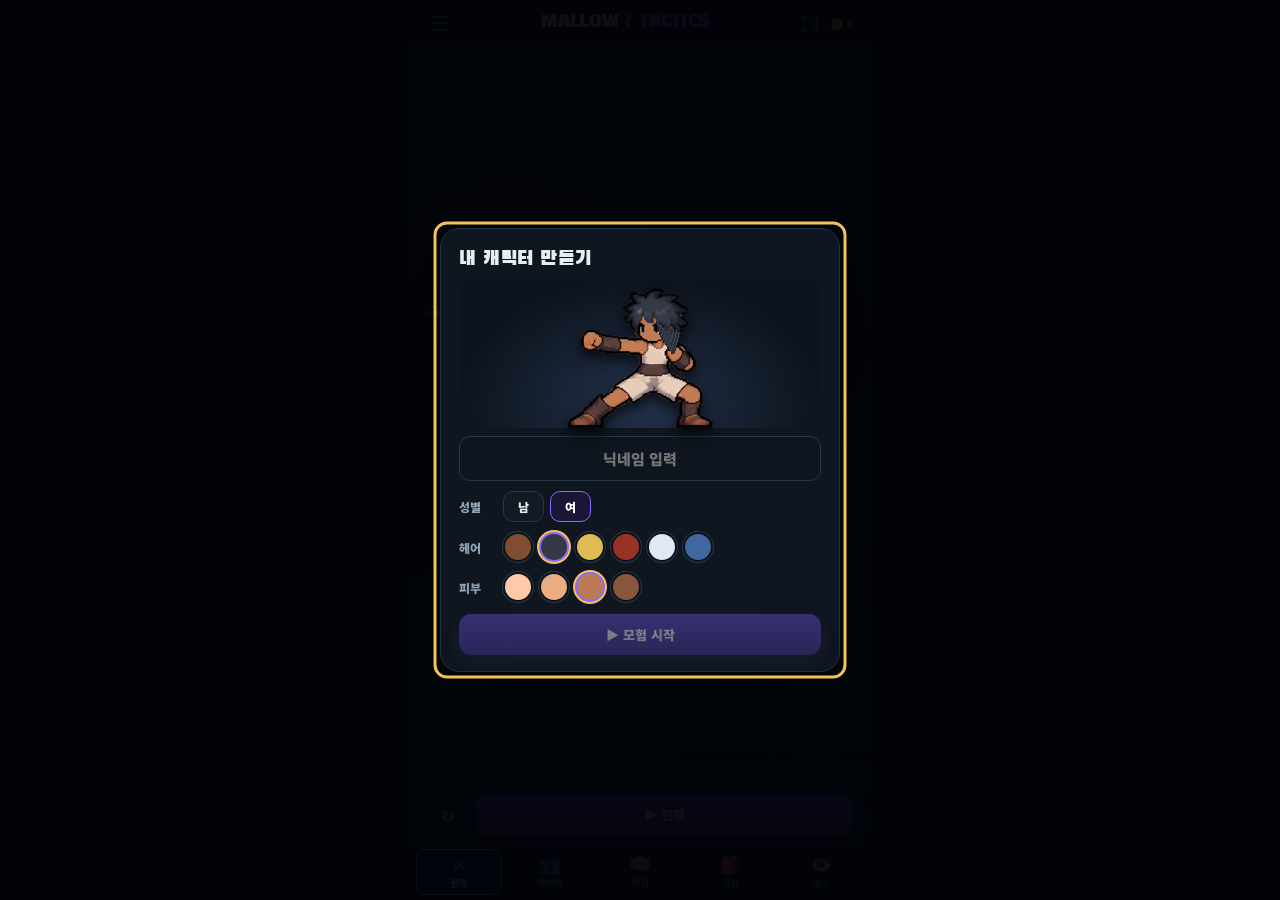
==== commit 2e341bd2: "Tap-through tips, one point per tip, pre-battle check, attack from the info window, stage 7 job guid" ====
--- a/index.html
+++ b/index.html
@@ -330,7 +330,7 @@
 .sk.on{border-color:var(--accent);background:#1d1840;box-shadow:inset 0 0 0 1px #8a6bff88,0 0 14px #8a6bff44;transform:translateY(-1px)}
 .sk.pick{animation:pick .45s ease}
 @keyframes pick{40%{transform:scale(1.07)}}
-.mskills.choose .sk:not(:disabled){border-color:#c79a2c;animation:choose 1.2s ease-in-out infinite}
+body:not(.guiding) .mskills.choose .sk:not(:disabled){border-color:#c79a2c;animation:choose 1.2s ease-in-out infinite}
 @keyframes choose{50%{box-shadow:0 0 0 2px #c79a2c55}}
 .bossbar{grid-column:1/-1;display:flex;align-items:center;gap:9px;padding:6px 9px;border-radius:12px;background:linear-gradient(90deg,#2a0f17,#160d12);border:1px solid #4a2230}
 .bossbar .ic{width:30px;height:30px;border-radius:9px;display:grid;place-items:center;font-size:18px;background:#12070b;border:1px solid #5c2a37}
@@ -401,6 +401,8 @@
 .sp-cat{display:inline-block;font-size:10px;font-weight:900;color:#1d1a0e;background:var(--tc);border-radius:6px;padding:1px 7px;margin-left:6px;vertical-align:2px}
 .sp-x{flex-shrink:0;width:44px;height:44px;border:1px solid #2a3747;border-radius:12px;background:#121a24;font-size:20px}
 .skpop.tap{cursor:pointer}
+.sp-float{position:absolute;left:0;right:0;margin:0 auto;bottom:calc(100% + 8px);width:max-content;max-width:94%;text-align:center;font-size:12px;font-weight:900;color:#fff2c4;background:#1a1430f0;border:1px solid var(--gold);border-radius:999px;padding:5px 12px;pointer-events:none;animation:pillPulse 1.2s ease-in-out infinite}
+.sp-float.off{color:var(--muted);border-color:#2a3747;background:#0d141df0;animation:none}
 .sp-tip{margin:0;font-size:13px;line-height:1.5;color:#dfe7ef}
 .sp-act{margin-top:auto;display:flex;gap:8px}
 .sp-act .mainbtn{padding:9px}
@@ -725,7 +727,6 @@
           <div class="partyline" id="partyLine"></div>
           <div class="reward" id="rewardInfo"></div>
           <div class="btnrow" style="margin-top:2px">
-            <button class="outlinebtn" id="repeatBtn">⟳ 반복 ×5</button>
             <button class="mainbtn" id="startBtn">▶ 전투 시작</button>
           </div>
         </div>
@@ -804,7 +805,7 @@
         <tr><td>💥 돌진</td><td>예고된 줄에 강한 피해.</td></tr>
         <tr><td>🐚 껍질 닫기</td><td>다음 차례까지 받는 피해 절반. 어둠 화염은 무시해요.</td></tr>
         <tr><td>👁️ 응시</td><td>다음 차례 강공격. 돌팔매나 유인 외침으로 끊으면 BREAK.</td></tr>
-        <tr><td>전열 / 후열</td><td>보스는 주로 전열을 노려요. 전열은 주는 피해 +20%, 후열은 받는 피해 -20%.</td></tr>
+        <tr><td>전열 / 후열</td><td>보스는 주로 전열을 노려요. 전열: 상대에게 주는 피해 +20% · 후열: 상대로부터 받는 피해 -20%</td></tr>
       </tbody></table>
     </div>
     <div class="card">
@@ -943,7 +944,7 @@
   w_punch:{n:'주먹질',pic:'👊',ty:'atk',cost:0,cd:0,lv:1,ef:{dmg:42},tip:'피해 42'},
   w_bandage:{n:'응급 붕대',pic:'🩹',ty:'heal',cost:15,cd:2,lv:1,ef:{healSelf:80},tip:'내 HP +80'},
   w_stone:{n:'돌팔매',pic:'🪨',ty:'cc',cost:15,cd:2,lv:1,ef:{dmg:48,delay:10,breakGaze:1},tip:'피해 48 · 행동 게이지 -10% · 응시를 끊음'},
-  w_brace:{n:'버티기',pic:'🧱',ty:'def',cost:12,cd:2,lv:1,ef:{brace:1,sp:30},tip:'보스가 공격할 때까지 받는 피해 -50% · SP +30'},
+  w_brace:{n:'버티기',pic:'🧱',ty:'def',cost:12,cd:2,lv:1,ef:{brace:1,sp:30},tip:'보스가 공격할 때까지 받는 피해 -50% · SP도 30을 채워줘요!'},
   k_slash:{n:'견습 베기',pic:'⚔️',ty:'atk',cost:0,cd:0,lv:5,ef:{dmg:40},tip:'피해 40'},
   k_guard:{n:'가드 올리기',pic:'🛡️',ty:'def',cost:20,cd:2,lv:5,ef:{guard:1},tip:'보스가 공격할 때까지 받는 피해 -70% · 공격을 혼자 대신 맞음'},
   k_taunt:{n:'유인 외침',pic:'📣',ty:'cc',cost:25,cd:3,lv:6,ef:{breakGaze:1,taunt:1},tip:'응시를 끊어 BREAK · 아니면 보스 공격을 대신 맞음'},
@@ -1322,9 +1323,9 @@
 /* stages 1-2 are hand-played tutorials; clearing stage 2 opens auto battle. From BG_STAGE on the fights need
    real planning, and an auto battle keeps running while another tab is open */
 const MAX_LVL=20, JOB_LVL=5, TUTORIAL_STAGES=2, EQUIP_SLOTS=3, BG_STAGE=6, MAX_CHARS=8;
-/* the game starts with one hero; the first FREE_RECRUITS companions are free, later ones cost gold */
+/* the game starts with one hero; companions are free until there are FREE_RECRUITS characters, later ones cost gold */
 const FREE_RECRUITS=4, RECRUIT_GOLD=200;
-function recruitCost(){ return prof.chars.length<=FREE_RECRUITS?0:RECRUIT_GOLD; }
+function recruitCost(){ return prof.chars.length<FREE_RECRUITS?0:RECRUIT_GOLD; }
 const reduce=matchMedia('(prefers-reduced-motion: reduce)').matches;
 function load(k){ try{ return JSON.parse(localStorage.getItem(k)); }catch(e){ return null; } }
 function save(k,v){ try{ localStorage.setItem(k,JSON.stringify(v)); }catch(e){} }
@@ -1373,11 +1374,11 @@
    the job-change level, right before stage 6 */
 function rewardFor(stage,muts,won){
   const mul=1+.15*muts;
-  if(!won) return {gold:Math.round(15+10*stage),exp:Math.round(20+12*stage)};
+  if(!won) return {gold:Math.round(15+10*stage),exp:Math.round(4+3*stage)};
   return {gold:Math.round((40+35*stage)*mul),exp:Math.round((40+30*stage)*mul)};
 }
-/* no drops in the tutorial stages (1-DROP_FROM-1) */
-const DROP_FROM=5;
+/* no gear drops before DROP_FROM */
+const DROP_FROM=8;
 function rollItem(stage,rand){
   if(stage<DROP_FROM||rand()>.6) return null;
   const slot=['wpn','arm','acc'][Math.floor(rand()*3)], t=Math.max(0,stage-5);
@@ -1501,7 +1502,7 @@
   if(!saidHalf&&battle.def.talk&&!battle.over&&s.bhp<=s.bmax/2&&s.bhp>0){ saidHalf=true; bossSay(battle.def.talk.half); }
   if(saidStart&&!battle.over){
     if(s.stun>0) coach('break','#bossWrap','💫 BREAK!\n보스가 한 차례 쉬고\n받는 피해가 30% 늘어요.');
-    else if(t==='gaze') coach('gaze','#bossStatus','👁️ 보스가 응시하려 해요!\n다음엔 큰 공격이 와요.\n🪨 돌팔매로 맞히면 끊을 수 있어요.');
+    else if(t==='gaze'){ coach('gaze','#bossStatus','👁️ 보스가 응시하려 해요!\n다음엔 큰 공격이 와요.'); const k=battle.heroes[skTab].sk.findIndex(x=>x.breakGaze||x.ef.breakGaze); coach('gaze2',k>=0?`#mSkills .sk[data-k="${k}"]`:'#mSkills','🪨 돌팔매로 맞히면 끊을 수 있어요.'); }
     else if((t==='wave'||t==='charge')&&battle.stage>TUTORIAL_STAGES) coach('big','#bossStatus',`큰 공격 예고!\n🧱 버티기는 보스가 공격할 때까지 유지돼요.`);
     if(s.shell) coach('shell','#bossWrap','🐚 껍질을 닫았어요.\n다음 차례까지 받는 피해가 절반이에요.');
   }
@@ -1532,10 +1533,11 @@
 /* tutorial spotlight: each tip shows once per profile. Everything but the named element is dimmed and
    a tap anywhere moves on; the battle waits while a tip is open. A tip only starts while its own screen is showing. */
 let coachQ=[], coachCur=null;
-function coach(kind,sel,text,screen='battle'){
+/* press=true: the tip points at something to press, and tapping the lit spot presses it right away (taps elsewhere do nothing) */
+function coach(kind,sel,text,screen='battle',press=false){
   if(prof.tips[kind]||$('#screen-'+screen).hidden) return;
   prof.tips[kind]=true; saveProf();
-  coachQ.push({sel,text}); if(!coachCur) nextCoach();
+  coachQ.push({sel,text,press}); if(!coachCur) nextCoach();
 }
 function nextCoach(){
   coachCur=coachQ.shift()||null;
@@ -1545,15 +1547,23 @@
   if(!coachCur) return;
   const ph=$('.phone').getBoundingClientRect(), hole=$('#spotHole'), msg=$('#spotMsg'), el=coachCur.sel&&document.querySelector(coachCur.sel), r=el&&el.getBoundingClientRect();
   msg.innerHTML=coachCur.text.replace(/\n/g,'<br>'); retrigger(msg,'show');
+  $('#spot .spot-tap').textContent=coachCur.press?'빛나는 곳을 눌러요':'화면을 터치하면 넘어가요';
   const on=!!(r&&r.width); hole.hidden=!on; $('#spot').classList.toggle('full',!on);
   if(!on){ msg.style.top='38%'; msg.style.bottom=''; return; }
   const pad=6; Object.assign(hole.style,{left:r.left-ph.left-pad+'px',top:r.top-ph.top-pad+'px',width:r.width+pad*2+'px',height:r.height+pad*2+'px'});
-  if(r.top-ph.top>ph.bottom-r.bottom){ msg.style.top=''; msg.style.bottom=(ph.bottom-r.top+pad+16)+'px'; }
+  const extra=el.querySelector('.sp-float')?38:0;
+  if(r.top-ph.top>ph.bottom-r.bottom){ msg.style.top=''; msg.style.bottom=(ph.bottom-r.top+pad+16+extra)+'px'; }
   else{ msg.style.bottom=''; msg.style.top=(r.bottom-ph.top+pad+16)+'px'; }
 }
 function coachBlocking(){ return !!coachCur; }
 function clearCoach(){ coachQ=[]; coachCur=null; $('#spot').hidden=true; }
-$('#spot').onclick=nextCoach;
+$('#spot').onclick=e=>{
+  const c=coachCur; if(!c||!c.press){ nextCoach(); return; }
+  const el=c.sel&&document.querySelector(c.sel), r=el&&el.getBoundingClientRect();
+  if(!r||!r.width){ nextCoach(); return; }
+  if(e.clientX<r.left-6||e.clientX>r.right+6||e.clientY<r.top-6||e.clientY>r.bottom+6) return;
+  nextCoach(); el.click();
+};
 addEventListener('resize',placeSpot);
 /* gauges run at each unit's speed until the first one reaches 100%; that unit acts next */
 function animateFill(){
@@ -1605,10 +1615,10 @@
   if(!s){ pop.hidden=true; return; }
   const sh=(lastSnap?lastSnap.h:battle.heroes)[skTab]||h, cd=(sh.cd||h.cd)[skPick], mine=myTurn(skTab);
   const why=!mine?(isManual()?`${h.name} 차례에 쓸 수 있어요`:'자동 전투 중 · 멈추면 직접 골라요'):cd?`쿨타임 ${cd}턴 남음`:s.cost>sh.sp?'SP가 모자라요':'';
-  pop.className=`skpop t-${s.ty}${!why&&!needsTarget(s)?' tap':''}`; pop.hidden=false;
+  pop.className=`skpop t-${s.ty}${why?'':' tap'}`; pop.hidden=false;
   pop.innerHTML=`<div class="sp-head"><span class="ic">${s.pic}</span><span class="tt"><b>${s.n}<span class="sp-cat">${CAT[s.ty]}</span></b><small>${s.cost?'SP '+s.cost:'SP 0'}${s.cd?` · 쿨타임 ${s.cd}턴`:''}</small></span><button class="sp-x" aria-label="닫기">✕</button></div>
     <p class="sp-tip">${s.tip}</p>
-    <div class="sp-act">${why?`<span class="sp-hint off">${why}</span>`:needsTarget(s)?'<span class="sp-hint">🎯 위에서 공격할 적을 눌러요</span>':'<span class="sp-hint">👆 한 번 더 누르면 사용</span>'}</div>`;
+    <div class="sp-float ${why?'off':''}">${why||(needsTarget(s)?'👆 한 번 더 누르면 공격 · 적 선택도 가능':'👆 한 번 더 누르면 사용')}</div>`;
   /* tapping the info window again uses the skill (attacks still wait for an enemy tap) */
   pop.onclick=e=>{ if(e.target.closest('.sp-x')){ closeSkPop(); return; } useSkill(); };
 }
@@ -1630,14 +1640,27 @@
   renderSkillPanel(); setButtons();
   if(mine){
     coach('desc','#skPop','스킬을 누르면 설명 창이 떠요.');
-    if(needsTarget(s)) coach('tgt','#bossWrap','공격할 적을 눌러요.'); else coach('use','#skPop','설명 창을 한 번 더 누르면 써요.');
+    if(needsTarget(s)) atkTips(); else coach('use','#skPop','설명 창을 한 번 더 누르면 써요.');
   }
 };
+function atkTips(){
+  coach('tgt','#skPop','설명 창을 한 번 더 누르면 공격해요.');
+  coach('tgt2','#bossWrap','적을 직접 눌러\n때릴 적을 고를 수도 있어요.');
+  if(battle.mobs.some(m=>m.hp>0)) coach('tgtMob','#mobs','고르지 않으면\n체력이 가장 낮은 졸개부터 때려요.');
+}
 /* single-target attacks ask who to hit (the boss is always a choice); aoe and self skills don't */
 function needsTarget(s){ return !!s.ef.dmg&&!s.ef.aoe; }
 function useSkill(){
   if(!waitChoice||skPick==null||!myTurn(skTab)) return;
-  if(ready(battle,waitHero,skPick)&&!needsTarget(battle.heroes[waitHero].sk[skPick])) commitChoice(skPick,null);
+  const s=battle.heroes[waitHero].sk[skPick];
+  if(ready(battle,waitHero,skPick)) commitChoice(skPick,needsTarget(s)?autoTgt(s):null);
+}
+/* an attack used from the info window (no enemy tapped) hits the weakest living minion first, then the boss.
+   A gaze-breaking 🪨 and an enemy marked for focus fire are left to the battle rules (null) */
+function autoTgt(s){
+  if(s.ef.breakGaze||battle.focus!=null) return null;
+  let j=-1; battle.mobs.forEach((m,n)=>{ if(m.hp>0&&(j<0||m.hp<battle.mobs[j].hp)) j=n; });
+  return j>=0?j:'B';
 }
 function setTgtPick(k){
   tgtPick=k;
@@ -1650,8 +1673,14 @@
   pendingChoice=k; pendingTgt=t; waitChoice=false; waitHero=-1; skPick=null; playing=true;
   setButtons(); renderSkillPanel(); if(lastSnap) renderHeroes(lastSnap); if(!tid) pump();
 }
-$('#bossAvatar').addEventListener('click',()=>{ if(tgtPick!=null) commitChoice(tgtPick,'B'); else setFocus('B'); });
-$('#mobs').addEventListener('click',e=>{ const m=e.target.closest('.mob'); if(!m) return; const j=+m.dataset.m; if(battle.mobs[j].hp<=0) return; if(tgtPick!=null) commitChoice(tgtPick,j); else setFocus(j); });
+$('#bossAvatar').addEventListener('click',()=>{ if(preFight){ infoTip($('#bossAvatar'),bossInfo()); return; } if(tgtPick!=null) commitChoice(tgtPick,'B'); else setFocus('B'); });
+$('#mobs').addEventListener('click',e=>{ const m=e.target.closest('.mob'); if(!m) return; const j=+m.dataset.m; if(preFight){ infoTip(m,mobInfo(j)); return; } if(battle.mobs[j].hp<=0) return; if(tgtPick!=null) commitChoice(tgtPick,j); else setFocus(j); });
+/* status check: before the fight enemies can be tapped, and allies any time */
+$('#party').addEventListener('click',e=>{ const u=e.target.closest('.unit'); if(u&&battle) infoTip(u,heroInfo(+u.dataset.unit)); });
+function infoTip(el,text){ el.dataset.why=text; whyTip(el); }
+function bossInfo(){ const b=battle, o=b.boss; return `${b.def.ic} ${b.def.name} · HP ${o.hp}/${o.max}\n속도 ${spdWord(o.spd)}\n행동: ${b.def.cycle.map(m=>BOSS_ICON[m]+' '+moveName(m)).join(' → ')}`; }
+function mobInfo(j){ const m=battle.mobs[j]; return `${m.ic} ${m.name} · HP ${m.hp}/${m.max}\n${m.kind==='heal'?`보스 HP 회복 ${m.pw}`:m.kind==='buff'?'보스의 다음 공격 강화':`공격 ${m.pw}`}`; }
+function heroInfo(i){ const h=(lastSnap?lastSnap.h:battle.heroes)[i], x=battle.heroes[i], c=charById(x.uid); return `${x.name} · ${HERO_DB[x.id].name} Lv${c?c.lvl:1}\nHP ${h.hp}/${h.max} · SP ${h.sp}\n${x.row==='F'?'전열: 상대에게 주는 피해 +20%':'후열: 상대로부터 받는 피해 -20%'}`; }
 function showNext(){ renderSkillPanel(); }
 
 /* ---------- log: kept for the battle log sheet ---------- */
@@ -1893,9 +1922,10 @@
       const aim=keep!=null&&ready(battle,nx,keep)&&needsTarget(h.sk[keep]); if(aim) setTgtPick(keep);
       setButtons(); renderSkillPanel(); if(lastSnap) renderHeroes(lastSnap);
       coach('wait',`.unit[data-unit="${nx}"]`,`${h.name} 차례예요!\n금색으로 빛나는 캐릭터가 지금 움직여요.`);
-      if(keep!=null){ if(aim) coach('tgt','#bossWrap','공격할 적을 눌러요.'); else if(ready(battle,nx,keep)) coach('use','#skPop','설명 창을 한 번 더 누르면 써요.'); }
+      if(keep!=null){ if(aim) atkTips(); else if(ready(battle,nx,keep)) coach('use','#skPop','설명 창을 한 번 더 누르면 써요.'); }
       if(force&&force.tip==='stoneUse') coach('stoneTap',`#mSkills .sk[data-k="${force.k}"]`,'🪨 돌팔매를 직접 눌러\n보스에게 던져 봐요!');
-      coach('cats','#mSkills','스킬 색은 종류예요.\n🟥 공격 · 🟩 회복 · 🟦 방어 · 🟨 특수\n숫자가 덮인 스킬은 쿨타임 중이에요.');
+      coach('cats','#mSkills','스킬 색은 종류예요.\n🟥 공격 · 🟩 회복 · 🟦 방어 · 🟨 특수');
+      { const k=h.cd.findIndex(v=>v>0); if(k>=0) coach('cd',`#mSkills .sk[data-k="${k}"]`,'숫자가 덮인 스킬은 쿨타임 중이에요.\n숫자만큼 내 차례가 지나야 써요.'); }
       if(h.sp<15) coach('sp','#mSkills',`SP가 모자라요.\n기본기(${h.sk[0].pic})는 SP 없이 쓸 수 있어요.`);
       return;
     }
@@ -1913,10 +1943,11 @@
   setWhy(b,idle?'전투를 시작하면 쓸 수 있어요':'');
   /* one button: auto ⇄ manual. Stopping the auto battle drops straight into manual picks */
   if(battle&&battle.over&&!evq.length) b.textContent='결과 보기';
+  else if(preFight&&!idle) b.textContent='▶ 전투 시작';
   else if(!canAuto()){ b.textContent='✋ 수동 전투'; setWhy(b,idle?'전투를 시작하면 쓸 수 있어요':prof.autoOpen?`${TUTORIAL_STAGES}스테이지까지는 직접 조작해요`:`자동 전투는 ${TUTORIAL_STAGES}스테이지를 깨면 열려요\n지금은 차례마다 스킬을 골라요`); }
   else if(autoMode) b.textContent='⏸ 멈추고 직접 조작';
   else b.textContent='🤖 자동 전투';
-  b.classList.toggle('manual',!!battle&&!autoMode&&canAuto());
+  b.classList.toggle('manual',!!battle&&!autoMode&&canAuto()&&!preFight);
 }
 /* scripted tutorial moments: 🧱 unlocks at stage 2's first wave warning and must be used once,
    and at stage 4's first gaze the player throws 🪨 by hand even in auto battle */
@@ -1932,26 +1963,37 @@
   prof.braceOpen=true; saveProf();
   battle.heroes.forEach(h=>{ const c=charById(h.uid); if(h.sk.some(x=>x.id==='w_brace')||!c||!c.equip.includes('w_brace')) return; h.sk.push(Object.assign({id:'w_brace'},SKILLS.w_brace)); h.cd.push(0); });
   renderSkillPanel(); toast('🧱 새 스킬: 버티기');
-  coach('braceOpen','#mSkills','🧱 버티기가 열렸어요!\n🌊 광역 공격 예고엔 버티기로\n받는 피해를 절반으로 줄여요. SP도 +30!');
+  const k=battle.heroes[skTab].sk.findIndex(x=>x.id==='w_brace'), bs=k>=0?`#mSkills .sk[data-k="${k}"]`:'#mSkills';
+  coach('braceOpen',bs,'🧱 버티기가 열렸어요!');
+  coach('braceOpen2','#bossStatus','🌊 광역 공격 예고엔 버티기로\n받는 피해를 절반으로 줄여요.');
+  coach('braceOpen3',bs,'SP도 30을 채워줘요!');
 }
 function pause(){ playing=false; clearTimeout(tid); tid=null; setButtons(); }
 function start(){
-  if(!battle) return;
+  if(!battle||preFight) return;
   if(battle.over&&!evq.length){ finish(); return; }
   stepTarget=null; playing=true; setButtons();
   if(!saidStart&&battle.actions===0){
     saidStart=true;
     if(battle.def.talk) bossSay(battle.def.talk.start);
-    const tips={1:[['boss','#bossWrap','이게 적이에요.\n빨간 줄이 체력이에요.'],['party','#party','내 캐릭터예요.\n빨간 줄은 HP, 파란 줄은 SP예요.'],['gauge','#bossAtb','금색 게이지가 먼저 꽉 찬 쪽부터\n움직여요.'],
-        ['aim','#party','아군은 전열과 후열에 설 수 있어요.\n배경이 빨갛게 물든 열을 보스가 노려요.\n전열: 주는 피해 +20% · 후열: 받는 피해 -20%']],
-      2:[['mobs','#mobs','졸개예요.\n보스와 따로 움직이며 공격해요.']],
-      3:[['auto','#fightBtn','이제 자동 전투!\n정해진 패턴대로 싸워요.\n멈추면 바로 직접 조작해요.'],['focus','#bossWrap','싸우는 중에 적을 누르면\n모두 그 적부터 공격해요.']],
-      [BG_STAGE]:[['hard','#bossWrap','여기부터는 진짜 작전 싸움!\n패턴 · 장비 · 스킬을 잘 짜야 이겨요.'],['tabs','#nav','이제 자동 전투 중에\n다른 탭을 봐도 전투가 계속돼요.']]};
-    (tips[battle.stage]||[]).forEach(t=>coach(...t));
+    if(battle.stage===3) coach('focus','#mobs','적 하나를 눌러 지정하면\n모두 그 적을 집중 공격해요.');
     clearTimeout(tid); tid=setTimeout(pump,dur(battle.def.talk?1400:300)); return;
   }
   if(!tid) pump();
 }
+/* every battle opens paused: enemies, allies and skills can be tapped to check them, then ▶ 전투 시작 starts it */
+let preFight=false;
+function battleTips(){
+  const tips={1:[['boss','#bossWrap','이게 적이에요.'],['bossHp','.hp-track','빨간 줄이 체력이에요.'],['party','.unit[data-unit="0"]','내 캐릭터예요.'],['hpBar','.unit[data-unit="0"] .bar.hp','빨간 줄은 HP예요.'],['spBar','.unit[data-unit="0"] .bar.sp','파란 줄은 SP예요.\n스킬을 쓰면 줄어요.'],
+      ['gauge','#bossAtb','금색 게이지가 먼저 꽉 찬 쪽부터\n움직여요.'],['aim','#party','아군은 전열과 후열에 설 수 있어요.'],['aimRed','.lane.danger','배경이 빨갛게 물든 열을\n보스가 노려요.'],
+      ['front','.lane[data-lane="F"]','전열: 상대에게 주는 피해 +20%'],['back','.lane[data-lane="B"]','후열: 상대로부터 받는 피해 -20%']],
+    2:[['mobs','#mobs','졸개예요.\n보스와 따로 움직이며 공격해요.']],
+    3:[['inspect','#bossWrap','싸우기 전에 적이나 아군을 누르면\n상태를 볼 수 있어요.'],['auto','#fightBtn','이제 자동 전투!\n정해진 패턴대로 싸워요.\n멈추면 바로 직접 조작해요.']],
+    [BG_STAGE]:[['hard','#bossWrap','여기부터는 진짜 작전 싸움!\n패턴 · 장비 · 스킬을 잘 짜야 이겨요.'],['tabs','#nav','이제 자동 전투 중에\n다른 탭을 봐도 전투가 계속돼요.']]};
+  (tips[battle.stage]||[]).forEach(t=>coach(...t));
+  coach('fight','#fightBtn','준비가 되면 전투 시작!','battle',true);
+}
+function enterBattle(){ $('#prep').hidden=true; preFight=true; setButtons(); battleTips(); }
 function cycleSpeed(){ speed=speed===2?1:2; const s=$('#speed'); if(s) s.textContent='×'+speed; }
 function speedOk(){ return !!battle&&battle.stage>=6&&!!prof.cleared[battle.stage]; }
 function clearStage(){
@@ -1960,7 +2002,7 @@
 }
 function setupBattle(muts,seed){
   if(!prof.chars.length) return;
-  pause(); clearStage(); evq=[]; waitChoice=false; pendingChoice=null; stepTarget=null; sumList=[]; filled=false;
+  pause(); clearStage(); evq=[]; waitChoice=false; pendingChoice=null; preFight=false; stepTarget=null; sumList=[]; filled=false;
   waitHero=-1; skPick=null; skTab=0; lastSnap=null; flashState=null; saidHalf=false; saidStart=false;
   if(!prof.party.length) prof.party=[prof.chars[0].uid];
   cfg=makeCfg(muts||randMuts(),seed); pausedByTab=false; curTurn=null;
@@ -1974,7 +2016,7 @@
 }
 function openPrep(){ $('#prep').hidden=false; renderPrep(); setButtons(); }
 /* other tabs open after the tutorial (stage 4 cleared); until then the battle tab is the whole game */
-const TUTORIAL_END=5;
+const TUTORIAL_END=5, JOB_TUT_STAGE=7;
 function tabsOpen(){ return !!prof.cleared[TUTORIAL_END]; }
 /* the characters tab opens one stage early (after RECRUIT_STAGE) so companions are brought in before stage 4 */
 const RECRUIT_STAGE=2;
@@ -2007,15 +2049,13 @@
   $('#rewardInfo').innerHTML=`보상 🪙 <b>${r.gold}</b> · EXP <b>${r.exp}</b>`;
   setWhy($('#reroll'),prof.gold<20?'🪙 골드가 모자라요 (20 필요)':'');
   $('#toRoster').hidden=!tabOpen('characters');
-  setWhy($('#repeatBtn'),!prof.autoOpen||st<=TUTORIAL_STAGES?'자동 전투가 열린 스테이지만 반복할 수 있어요':!prof.cleared[st]?'한 번 깬 스테이지만 반복할 수 있어요':'');
   const nr=needRecruit(), sb=$('#startBtn'); sb.textContent=nr?`👥 동료 4명 필요 (${prof.party.length}/4)`:'▶ 전투 시작';
   setWhy(sb,nr?(prof.chars.length<4?'캐릭터 탭에서 동료를 데려와 4명을 채워요 (무료)':'캐릭터 탭에서 4명을 출전시켜요'):'');
 }
 $('#mapList').onclick=e=>{ const b=e.target.closest('[data-st]'); if(!b||b.getAttribute('aria-disabled')) return; prof.stage=+b.dataset.st; saveProf(); setupBattle(); renderPrep(); };
 $('#reroll').onclick=()=>{ if(prof.gold<20) return; prof.gold-=20; saveProf(); setupBattle(); renderPrep(); };
 $('#toRoster').onclick=()=>goto('characters');
-$('#startBtn').onclick=()=>{ if(needRecruit()) return; $('#prep').hidden=true; setButtons(); start(); };
-$('#repeatBtn').onclick=repeatRun;
+$('#startBtn').onclick=()=>{ if(needRecruit()) return; if(!prof.guideDone&&prof.stage>RECRUIT_STAGE){ prof.guideDone=true; saveProf(); } enterBattle(); };
 
 /* ---------- result, rewards, growth ---------- */
 function applyExp(exp){
@@ -2046,7 +2086,7 @@
 function showResult(){
   const nb=document.querySelector('[data-screen="battle"]');
   if($('#screen-battle').hidden){ resultPending=true; nb.classList.add('badge'); return; }
-  resultPending=false; nb.classList.remove('badge');
+  resultPending=false; nb.classList.remove('badge'); resultAt=Date.now();
   $('#resultModal').hidden=false; $('#retryNew').focus();
   if(introQueue.length) later(900,nextIntro);
 }
@@ -2062,6 +2102,7 @@
   let autoJustOpened=false;
   const firstClear=won&&!prof.cleared[b.stage];
   if(won) prof.cleared[b.stage]=true;
+  if(!won&&b.stage===JOB_TUT_STAGE&&!prof.jobTutDone&&jobReadyChars().length) prof.jobTut=true;
   if(firstClear){
     if(b.stage===TUTORIAL_STAGES&&!prof.autoOpen){ prof.autoOpen=true; autoJustOpened=true; }
     if(b.stage===TUTORIAL_END) autoJustOpened=false;
@@ -2084,13 +2125,15 @@
   });
 }
 function hintFor(b){
+  if(jobTutOn()) return '🎓 Lv5부터 전직할 수 있어요. 전직하면 훨씬 강해져요!';
   if(b.stats.resist>0) return '각성한 보스는 ◎ 약점 표식이 있어야 응시가 끊겨요.';
   if(b.stats.gazes>b.stats.breaks) return '👁️ 응시 예고엔 🪨 돌팔매나 📣 유인 외침으로 끊어요.';
   if(b.stage<=TUTORIAL_STAGES) return '다치면 🩹 붕대, 큰 공격 예고엔 🧱 버티기!';
   return '큰 공격 예고에 🧱 버티기·🛡️ 가드를 걸거나, 레벨을 올려 보세요.';
 }
-$('#retrySame').onclick=()=>{ setupBattle(cfg.muts,cfg.seed); $('#prep').hidden=true; setButtons(); start(); };
-$('#retryNew').onclick=()=>{ setupBattle(); openPrep(); if(needRecruit()) coach('recruitTab','[data-screen="characters"]','캐릭터 탭이 열렸어요!\n여기서 동료를 데려와\n4명을 채워야 다음 스테이지로 가요.'); };
+$('#retrySame').onclick=()=>{ setupBattle(cfg.muts,cfg.seed); enterBattle(); };
+$('#retryNew').onclick=()=>{ setupBattle(); openPrep(); if(needRecruit()) coach('recruitTab','[data-screen="characters"]','캐릭터 탭이 열렸어요!\n동료를 데려와 4명을 채워야\n다음 스테이지로 가요.','battle',true);
+  if(jobTutOn()) coach('jobTut','[data-screen="characters"]','전직하면 훨씬 강해져요!\n캐릭터 탭에서 전직해 봐요.','battle',true); };
 $('#toStrategy').onclick=()=>{ $('#resultModal').hidden=true; goto('strategy'); };
 function repeatRun(){
   const N=5; let wins=0, gold=0, exp=0; const drops=[];
@@ -2115,7 +2158,7 @@
     <dl class="tips">${skillLine(hd.basic,'기본기 · ')}${hd.skills.map(id=>skillLine(id,`Lv${SKILLS[id].lv} · `)).join('')}</dl>
     <div class="hint" style="margin-top:10px">💡 ${hd.tip}</div>`;
 }
-function jobReadyCard(cs){ return `<div class="intro"><img class="intro-spr" ${spr('wanderer',cs[0].look)} alt=""><div><b>${cs.map(c=>c.name).join(', ')} · Lv${JOB_LVL}</b><p>캐릭터 탭에서 <b>전직하기</b>를 눌러 검사 · 마법사 · 치유사 · 궁수 중 하나를 골라요.</p><p>꼭 모두 전직할 필요는 없어요. 동료는 언제든 새로 데려올 수 있으니 여러 직업을 키워 보며 특성을 알아 가는 걸 추천해요!</p></div></div>`; }
+function jobReadyCard(cs){ return `<div class="intro"><img class="intro-spr" ${spr('wanderer',cs[0].look)} alt=""><div><b>Lv${JOB_LVL}부터 전직할 수 있어요!</b><p>캐릭터 탭에서 <b>전직하기</b>를 눌러 검사 · 마법사 · 치유사 · 궁수 중 하나를 골라요.</p><p>꼭 모두 전직할 필요는 없어요. 동료는 언제든 새로 데려올 수 있으니 여러 직업을 키워 보며 특성을 알아 가는 걸 추천해요!</p></div></div>`; }
 let introQueue=[];
 function openIntro(title,body){ $('#introTitle').textContent=title; $('#introBody').innerHTML=body; $('#introModal').hidden=false; $('#introClose').hidden=false; $('#introClose').focus(); }
 function nextIntro(){ const it=introQueue.shift(); if(it) openIntro(it.title,it.body); }
@@ -2131,7 +2174,7 @@
   openIntro(`${c.name}의 전직`,`<div class="jobgrid">${list}</div>${picked?jobCard(picked,c)+`<div class="btnrow"><button class="mainbtn" id="jobConfirm">${HERO_DB[picked].name}(으)로 전직</button></div>`:''}`);
   $('#introClose').textContent='닫기'; $('#introClose').className='outlinebtn';
   document.querySelectorAll('.jobpick').forEach(b=>b.onclick=()=>openJobPicker(c,b.dataset.job));
-  const ok=$('#jobConfirm'); if(ok) ok.onclick=()=>{ changeJob(c,picked); $('#introModal').hidden=true; resetIntroBtn(); renderCharacters(); toast(`${c.name}: ${HERO_DB[picked].name}(으)로 전직!`); };
+  const ok=$('#jobConfirm'); if(ok) ok.onclick=()=>{ changeJob(c,picked); if(jobTutOn()){ prof.jobTutDone=true; saveProf(); } $('#introModal').hidden=true; resetIntroBtn(); renderCharacters(); toast(`${c.name}: ${HERO_DB[picked].name}(으)로 전직!`); };
 }
 function changeJob(c,job){
   const hd=HERO_DB[job], first=hd.skills[0];
@@ -2177,8 +2220,18 @@
   $('#roster').innerHTML=bench.map(c=>`<button class="rh ${c.uid===detailHero?'sel':''}" data-id="${c.uid}">${c.job==='wanderer'&&c.lvl>=JOB_LVL?'<span class="inp" style="color:var(--gold)">전직!</span>':''}<img class="thumb" ${spr(c.job,c.look)} alt="">${c.name}<small>Lv${c.lvl} · ${HERO_DB[c.job].name}</small></button>`).join('');
   const cost=recruitCost(), rb=$('#recruitBtn'), full=prof.chars.length>=MAX_CHARS;
   rb.textContent=full?'동료가 가득 찼어요':`＋ 새 동료 데려오기 · ${cost?'🪙'+cost:'무료'}`; setWhy(rb,full?`동료는 ${MAX_CHARS}명까지예요`:prof.gold<cost?`🪙 골드가 모자라요 (${cost} 필요)\n스테이지를 깨서 모아요`:'');
-  coach('recruit2','#recruitBtn',`여기서 새 동료를 데려와요.\n처음 ${FREE_RECRUITS}명은 무료예요!`,'characters');
-  if(prof.party.length>=4) coach('formDrag','#formation','캐릭터를 끌어다 놓으면 자리를 바꿔요.\n전열: 주는 피해 +20% · 보스가 주로 노려요\n후열: 받는 피해 -20%','characters');
+  /* the screen is shown for a moment before the recruit button is pointed out */
+  if(!prof.tips.recruit2&&prof.party.length<4) setTimeout(()=>coach('recruit2','#recruitBtn',`여기서 새 동료를 데려와요.\n${FREE_RECRUITS}명이 될 때까지 무료예요!`,'characters',true),SHOW_CHARS_MS);
+  if(prof.party.length>=4){
+    coach('formDrag','#formation','캐릭터를 끌어다 놓으면\n배치를 바꿀 수 있어요.','characters');
+    coach('formF','#formation .fcol:nth-child(1)','전열: 상대에게 주는 피해 +20%','characters');
+    coach('formB','#formation .fcol:nth-child(2)','후열: 상대로부터 받는 피해 -20%','characters');
+  }
+  if(jobTutOn()){
+    const c=charById(detailHero), r=jobReadyChars();
+    if(c&&c.job==='wanderer'&&c.lvl>=JOB_LVL) coach('jobTut3','#dJob','🎓 전직하기를 눌러\n직업을 골라요.','characters',true);
+    else if(r.length) coach('jobTut2',`#formation .fslot[data-id="${r[0].uid}"]`,'전직할 캐릭터를 골라요.','characters',true);
+  }
   renderDetail();
 }
 function renderDetail(){
@@ -2356,7 +2409,7 @@
   document.querySelectorAll('[data-screen]').forEach(b=>{ if(b.dataset.screen===id) b.setAttribute('aria-current','page'); else b.removeAttribute('aria-current'); });
   if(id==='strategy'){ defArmed=false; renderStrategy(); }
   if(id==='boss') renderBestiary();
-  if(id==='characters') renderCharacters();
+  if(id==='characters'){ charsAt=Date.now(); renderCharacters(); }
   if(id==='inventory') renderInventory();
   if(id==='battle'&&resultPending) showResult();
   if(id==='battle'&&pausedByTab){ pausedByTab=false; start(); }
@@ -2367,6 +2420,7 @@
 const TAB_TIPS={strategy:['#ruleRows','캐릭터마다 "이럴 때 → 이 스킬"을 정해요.\n위 규칙부터 확인해서\n맞는 첫 스킬을 써요.'],inventory:['#itemList','얻은 장비예요.\n캐릭터 탭에서 장착해요.'],boss:['#bestiary','만난 적의 행동 순서예요.\n작전을 짜기 전에 확인해요.']};
 $('#fightBtn').onclick=()=>{
   if(!battle) return;
+  if(preFight){ preFight=false; setButtons(); start(); return; }
   if(battle.over&&!evq.length){ finish(); return; }
   if(!canAuto()) return;
   autoMode=!autoMode;
@@ -2398,46 +2452,60 @@
 })();
 $('#setClose').onclick=()=>{ $('#settingsModal').hidden=true; };
 
-function firstTips(){ coach('map','#mapList','모험 지도예요.\n스테이지를 깨면 다음이 열려요.'); coach('start','#startBtn','눌러서 전투 시작!'); }
+function firstTips(){ coach('map','#mapList','모험 지도예요.\n스테이지를 깨면 다음이 열려요.'); coach('start','#startBtn','눌러서 전투 시작!','battle',true); }
 
 /* ---------- guided start: from the first hero until the companions are recruited, only the next step can be
    tapped and everything else is dimmed. Scripted battle steps (forceSk) use the same layer later on ---------- */
-function guideOn(){ return !prof.guideDone||!!forceSk; }
-/* {dim: lit-up targets, allow: also tappable but not lit} for the current state, or null when free */
+function guideOn(){ return !prof.guideDone||!!forceSk||jobTutOn(); }
+/* stage 7 lost before anyone changed job: walk the player through one job change */
+function jobTutOn(){ return !!prof.jobTut&&!prof.jobTutDone; }
+function jobReadyChars(){ return prof.party.map(charById).filter(c=>c&&c.job==='wanderer'&&c.lvl>=JOB_LVL); }
+/* screens get a moment to be seen before the next point lights up */
+let resultAt=0, charsAt=0;
+const SHOW_RESULT_MS=1700, SHOW_CHARS_MS=1300;
+/* {dim: the lit targets, the only things that can be tapped} for the current state, or null when free */
 function guideSel(){
   if(!guideOn()||coachCur) return null;
-  const vis=id=>!$(id).hidden;
+  const vis=id=>!$(id).hidden, wait=(t,ms)=>Date.now()-t<ms;
   if(vis('#makeModal')) return {dim:['#makeModal .modal-inner']};
-  if(vis('#introModal')) return {dim:['#introClose']};
-  if(vis('#resultModal')) return {dim:['#retryNew']};
+  if(vis('#introModal')) return {dim:[jobTutOn()?'#introModal .modal-inner':'#introClose']};
+  if(vis('#resultModal')) return {dim:wait(resultAt,SHOW_RESULT_MS)?[]:['#retryNew']};
+  if(jobTutOn()&&!forceSk){
+    if(!vis('#screen-characters')) return {dim:['[data-screen="characters"]']};
+    const c=charById(detailHero);
+    return {dim:c&&c.job==='wanderer'&&c.lvl>=JOB_LVL?['#dJob']:jobReadyChars().map(x=>`#formation .fslot[data-id="${x.uid}"]`)};
+  }
   if(!forceSk){
     if(vis('#screen-characters')){
+      if(wait(charsAt,SHOW_CHARS_MS)) return {dim:[]};
       if(prof.party.length<4) return {dim:['#recruitBtn']};
-      if(prof.tips.formDrag){ prof.guideDone=true; saveProf(); return null; }
+      /* party full and the formation explained: straight on to the battle tab and stage 3 */
+      if(prof.tips.formB){ goto('battle'); coach('go3','#startBtn',`${RECRUIT_STAGE+1}스테이지로 출발!`,'battle',true); return null; }
       return {dim:[]};
     }
     if(!vis('#screen-battle')) return {dim:['[data-screen="battle"]']};
     if(vis('#prep')) return {dim:[needRecruit()?'[data-screen="characters"]':'#startBtn']};
+    if(preFight) return {dim:['#fightBtn']};
   }
   if(!battle||battle.over) return {dim:[]};
   if(waitChoice){
     const i=waitHero, f=forceSk&&forceSk.i===i?forceSk.k:null;
     if(f!=null&&skPick!==f) return {dim:[`#mSkills .sk[data-k="${f}"]`]};
-    if(skPick==null||skTab!==i) return {dim:['#mSkills'],allow:['#ctabs']};
-    if(tgtPick!=null) return {dim:f!=null?['#bossAvatar']:['#bossAvatar','#mobs .mob.tgtable'],allow:['#skPop',...(f!=null?[]:['#mSkills'])]};
-    return {dim:['#skPop'],allow:f!=null?[]:['#mSkills']};
-  }
-  return {dim:[],allow:['#mSkills','#skPop','#ctabs']};
+    if(skPick==null||skTab!==i) return {dim:['#mSkills']};
+    if(tgtPick!=null) return {dim:['#skPop','#bossAvatar',...(f!=null?[]:['#mobs .mob.tgtable'])]};
+    return {dim:['#skPop']};
+  }
+  return {dim:[]};
 }
 function guideOk(t){
   const g=guideSel(); if(!g||!t.closest) return true;
   if(t.closest('#spot')) return true;
-  return [...g.dim,...(g.allow||[])].some(sel=>[...document.querySelectorAll(sel)].some(el=>el.contains(t)));
+  return g.dim.some(sel=>[...document.querySelectorAll(sel)].some(el=>el.contains(t)));
 }
 ['pointerdown','click'].forEach(ev=>document.addEventListener(ev,e=>{ if(!guideOk(e.target)){ e.stopImmediatePropagation(); e.preventDefault(); } },true));
 let guideKey='';
 function drawGuide(){
-  const g=guideSel(), el=$('#guide');
+  const g=guideSel(), el=$('#guide'); document.body.classList.toggle('guiding',guideOn());
   const rs=g?g.dim.flatMap(sel=>[...document.querySelectorAll(sel)]).map(x=>x.getBoundingClientRect()).filter(r=>r.width&&r.height):[];
   if(!rs.length){ el.hidden=true; guideKey=''; return; }
   const p=5, holes=rs.map(r=>`<rect x="${Math.round(r.left-p)}" y="${Math.round(r.top-p)}" width="${Math.round(r.width+p*2)}" height="${Math.round(r.height+p*2)}" rx="12"/>`).join(''), key=holes+innerWidth+'x'+innerHeight;
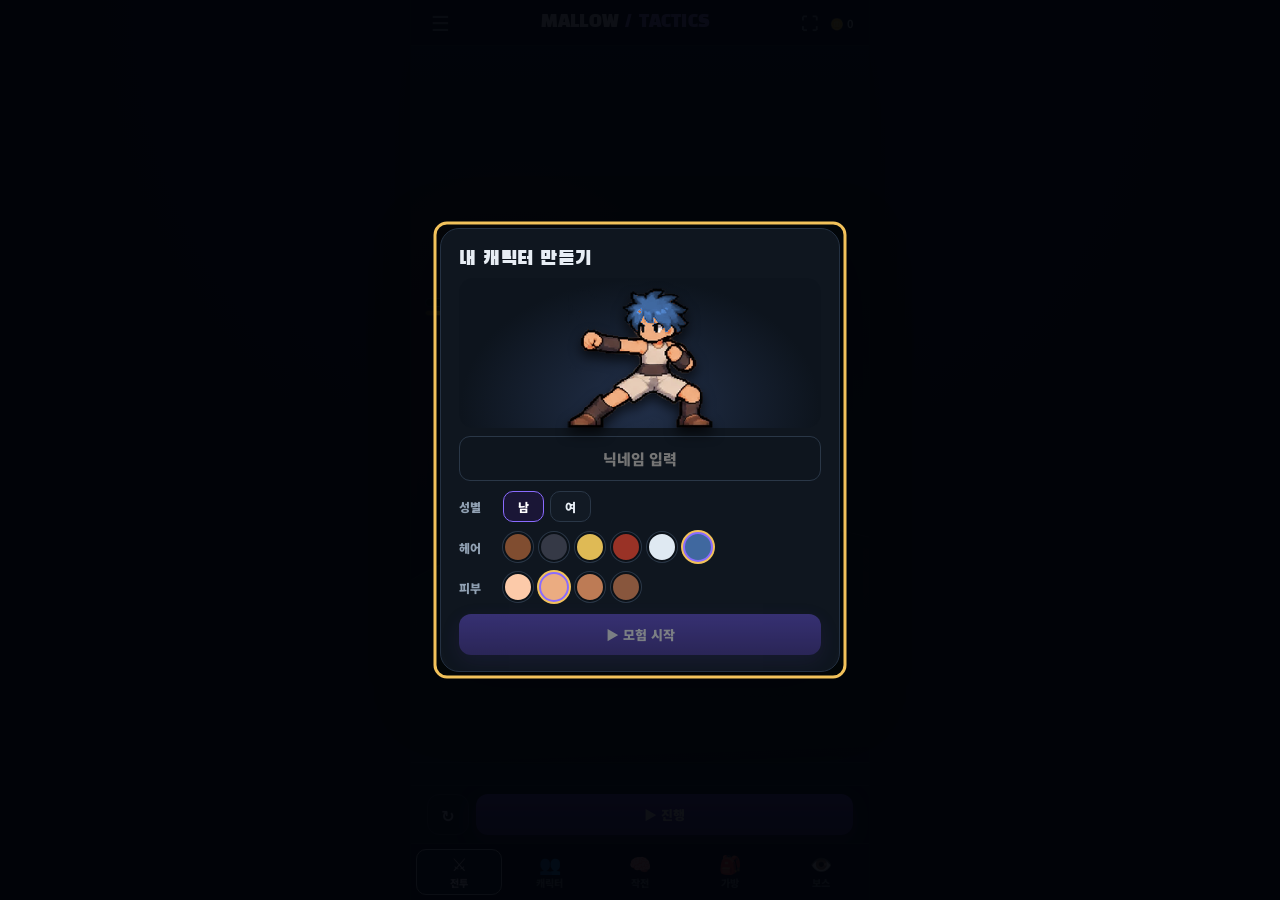
==== commit d78fb145: "Design principles doc, hands-on tutorial steps, drag demo, tabs after stage 7, gear map marks Co-Aut" ====
--- a/index.html
+++ b/index.html
@@ -414,6 +414,7 @@
 .node .nic{font-size:16px;text-align:center}
 .node b{font-weight:900}
 .node small{display:block;color:var(--muted-2);font-size:10px}
+.node .drop{font-style:normal;font-size:10px;margin-left:4px}
 .node .nst{color:var(--gold);font-size:11px;letter-spacing:1px;white-space:nowrap}
 .node.sel{border-color:var(--accent);background:#1a1636}
 .node:disabled,.node[aria-disabled="true"]{opacity:.38}
@@ -448,6 +449,7 @@
 .fslot img,.rh img{-webkit-user-drag:none}
 .fslot.dragging,.rh.dragging{opacity:.35}
 .fslot.over,#benchCard.over{border-color:var(--gold);box-shadow:0 0 0 2px #f2c25b}
+.dragghost .demo-hand{position:absolute;right:-16px;bottom:-18px;font-size:26px;filter:drop-shadow(0 2px 4px #000)}
 .dragghost{position:fixed;z-index:45;transform:translate(-50%,-60%);pointer-events:none;display:flex;flex-direction:column;align-items:center;gap:2px;padding:4px 10px;border-radius:12px;background:#101926ee;border:1px solid var(--gold);box-shadow:0 8px 20px #000a;font-size:11px;font-weight:900;color:var(--ink)}
 .dragghost img{height:54px;width:auto;transform:scaleX(-1)}
 /* item drops: icons only, tap one for its details */
@@ -466,6 +468,11 @@
 /* tutorial spotlight: dims everything except one element; tap anywhere to continue */
 .spot{position:absolute;inset:0;z-index:15;cursor:pointer;overflow:hidden;overflow:clip}
 .spot.full{background:#02040ad0}
+.spot.top{z-index:33}
+.spot.bright.full{background:none}
+.spot.bright .spot-hole{box-shadow:0 0 0 3px var(--gold),0 0 26px 6px #f2c25b88;animation:ringPulse 1.4s ease-in-out infinite}
+@keyframes ringPulse{50%{box-shadow:0 0 0 3px #fff2c4,0 0 36px 10px #f2c25baa}}
+.spot.bright .spot-msg{background:#0b1220e8;border:1px solid #f2c25b88;border-radius:14px;padding:10px 12px}
 .spot-hole{position:absolute;border-radius:14px;pointer-events:none;box-shadow:0 0 0 3000px #02040ad0,0 0 0 3px var(--gold),0 0 26px 6px #f2c25b88;animation:holePulse 1.4s ease-in-out infinite}
 @keyframes holePulse{50%{box-shadow:0 0 0 3000px #02040ad0,0 0 0 3px #fff2c4,0 0 36px 10px #f2c25baa}}
 .spot-msg{position:absolute;left:20px;right:20px;text-align:center;font-size:19px;font-weight:900;line-height:1.55;color:#fff;text-shadow:0 2px 10px #000;word-break:keep-all;pointer-events:none}
@@ -805,7 +812,7 @@
         <tr><td>💥 돌진</td><td>예고된 줄에 강한 피해.</td></tr>
         <tr><td>🐚 껍질 닫기</td><td>다음 차례까지 받는 피해 절반. 어둠 화염은 무시해요.</td></tr>
         <tr><td>👁️ 응시</td><td>다음 차례 강공격. 돌팔매나 유인 외침으로 끊으면 BREAK.</td></tr>
-        <tr><td>전열 / 후열</td><td>보스는 주로 전열을 노려요. 전열: 상대에게 주는 피해 +20% · 후열: 상대로부터 받는 피해 -20%</td></tr>
+        <tr><td>전열 / 후열</td><td>보스는 주로 전열을 노려요. 전열: 피해를 더 줘요 · 후열: 받는 피해가 감소해요</td></tr>
       </tbody></table>
     </div>
     <div class="card">
@@ -914,13 +921,13 @@
 const STAGES=[
   {name:'숲 입구',boss:'말랑 슬라임',ic:'🟢',talk:{start:'말랑… 말랑…',half:'푸딩처럼 흔들려도 안 무너져!',die:'말랑… 녹는다…',win:'말랑말랑 승리~'},hp:100,spd:80,cycle:['swipe'],pw:{swipe:24},hue:100,
     learn:'스킬을 고르고, 공격할 적을 눌러요.'},
-  {name:'버섯 언덕',boss:'독버섯',ic:'🍄',mobs:[{name:'포자 덩어리',ic:'🟣',hp:30,spd:90,kind:'poke',pw:12}],talk:{start:'포자 냄새 좋지? 숨 한번 참아 봐!',half:'포자들아, 전부 터뜨려!',die:'버섯은… 다시 자라…',win:'숲의 거름이 되어라.'},hp:320,spd:85,cycle:['swipe','swipe','wave'],pw:{swipe:28,wave:110},hue:300,
+  {name:'버섯 언덕',boss:'독버섯',ic:'🍄',mobs:[{name:'포자 덩어리',ic:'🟣',hp:30,spd:90,kind:'poke',pw:12}],talk:{start:'포자 냄새 좋지? 숨 한번 참아 봐!',half:'포자들아, 전부 터뜨려!',die:'버섯은… 다시 자라…',win:'숲의 거름이 되어라.'},hp:200,spd:85,cycle:['swipe','swipe','wave'],pw:{swipe:28,wave:110},hue:300,
     learn:'🌊 광역 공격 예고엔 🧱 버티기!'},
   {name:'늑대 굴',boss:'회색 늑대',ic:'🐺',mobs:[{name:'새끼 늑대',ic:'🐾',hp:40,spd:118,kind:'poke',pw:14},{name:'새끼 늑대',ic:'🐾',hp:40,spd:112,kind:'poke',pw:14}],talk:{start:'아우우— 사냥 시간이다.',half:'무리여, 둘러싸라!',die:'깨갱…',win:'느린 먹잇감이군.'},hp:200,spd:120,cycle:['swipe'],pw:{swipe:30},hue:200,
     learn:'자동 전투 시작! 적을 누르면 집중 공격.'},
   {name:'바위 계곡',boss:'바위 골렘',ic:'🗿',talk:{start:'…침입자 확인. 배제한다.',half:'외피 강화.',die:'기능… 정지…',win:'임무 완료.'},hp:1200,spd:105,cycle:['swipe','gaze','wave','swipe','shell'],pw:{swipe:160,wave:180},hue:30,
     learn:'👁️ 응시는 🪨 돌팔매로 끊어 BREAK! 🐚 껍질엔 피해 절반.'},
-  {name:'고블린 야영지',boss:'고블린 대장',ic:'👺',mobs:[{name:'고블린 주술사',ic:'🧪',hp:80,spd:92,kind:'heal',pw:50},{name:'고블린 병사',ic:'🪓',hp:90,spd:96,kind:'poke',pw:22}],talk:{start:'이 야영지는 우리 거다! 꺼져!',half:'주술사! 나 좀 고쳐!',die:'대장은… 도망 안 가… 꽥',win:'끌끌, 전리품 챙겨라!'},hp:750,spd:110,cycle:['swipe','swipe','charge'],pw:{swipe:90,charge:140},hue:60,
+  {name:'고블린 야영지',boss:'고블린 대장',ic:'👺',mobs:[{name:'고블린 주술사',ic:'🧪',hp:80,spd:92,kind:'heal',pw:50},{name:'고블린 병사',ic:'🪓',hp:90,spd:96,kind:'poke',pw:22}],talk:{start:'이 야영지는 우리 거다! 꺼져!',half:'주술사! 나 좀 고쳐!',die:'대장은… 도망 안 가… 꽥',win:'끌끌, 전리품 챙겨라!'},hp:650,spd:110,cycle:['swipe','swipe','charge'],pw:{swipe:80,charge:140},hue:60,
     learn:'주술사가 대장을 치료해요. 눌러서 먼저 잡아요.'},
   {name:'마녀의 오두막',boss:'숲의 마녀',ic:'🧙',mobs:[{name:'검은 고양이',ic:'🐈‍⬛',hp:110,spd:108,kind:'buff'}],talk:{start:'어머, 귀여운 손님들이네. 차 한 잔 할래?',half:'이제 장난은 끝이야.',die:'내 오두막이… 엉망이 됐잖아…',win:'다음엔 두꺼비로 만들어 줄게.'},hp:1500,spd:115,cycle:['swipe','gaze','wave'],pw:{swipe:160,wave:250},hue:260,
     learn:'🐈‍⬛ 고양이는 마녀의 다음 공격을 강하게 해요.'},
@@ -1501,8 +1508,8 @@
   renderFocus();
   if(!saidHalf&&battle.def.talk&&!battle.over&&s.bhp<=s.bmax/2&&s.bhp>0){ saidHalf=true; bossSay(battle.def.talk.half); }
   if(saidStart&&!battle.over){
-    if(s.stun>0) coach('break','#bossWrap','💫 BREAK!\n보스가 한 차례 쉬고\n받는 피해가 30% 늘어요.');
-    else if(t==='gaze'){ coach('gaze','#bossStatus','👁️ 보스가 응시하려 해요!\n다음엔 큰 공격이 와요.'); const k=battle.heroes[skTab].sk.findIndex(x=>x.breakGaze||x.ef.breakGaze); coach('gaze2',k>=0?`#mSkills .sk[data-k="${k}"]`:'#mSkills','🪨 돌팔매로 맞히면 끊을 수 있어요.'); }
+    if(s.stun>0) coach('break','#bossWrap','💫 BREAK!\n큰 공격을 쓰기 전의 보스 행동을\n끊어냈을 때 나오는 상태예요.\n보스가 한 차례 쉬고\n받는 피해가 30% 늘어요.');
+    else if(t==='gaze'){ coach('gaze','#bossStatus','👁️ 보스가 아군을 \'응시\'하려 해요!\n이 다음엔 큰 공격이 올 거예요.'); const k=battle.heroes[skTab].sk.findIndex(x=>x.breakGaze||x.ef.breakGaze); coach('gaze2',k>=0?`#mSkills .sk[data-k="${k}"]`:'#mSkills','🪨 돌팔매로 맞히면\n\'응시\'를 끊어낼 수 있어요.'); }
     else if((t==='wave'||t==='charge')&&battle.stage>TUTORIAL_STAGES) coach('big','#bossStatus',`큰 공격 예고!\n🧱 버티기는 보스가 공격할 때까지 유지돼요.`);
     if(s.shell) coach('shell','#bossWrap','🐚 껍질을 닫았어요.\n다음 차례까지 받는 피해가 절반이에요.');
   }
@@ -1534,18 +1541,30 @@
    a tap anywhere moves on; the battle waits while a tip is open. A tip only starts while its own screen is showing. */
 let coachQ=[], coachCur=null;
 /* press=true: the tip points at something to press, and tapping the lit spot presses it right away (taps elsewhere do nothing) */
-function coach(kind,sel,text,screen='battle',press=false){
+/* bright=true: nothing is dimmed, the spot is only ringed (the screen itself is the point) */
+function coach(kind,sel,text,screen='battle',press=false,bright=false){
   if(prof.tips[kind]||$('#screen-'+screen).hidden) return;
   prof.tips[kind]=true; saveProf();
-  coachQ.push({sel,text,press}); if(!coachCur) nextCoach();
+  coachQ.push({sel,text,press,bright}); if(!coachCur) nextCoach();
+}
+/* a scripted demo in the tip queue: fn(done) runs with taps blocked, the next tip follows when it calls done */
+function coachDo(kind,fn,screen){
+  if(prof.tips[kind]||$('#screen-'+screen).hidden) return;
+  prof.tips[kind]=true; saveProf();
+  coachQ.push({fn}); if(!coachCur) nextCoach();
 }
 function nextCoach(){
-  coachCur=coachQ.shift()||null;
-  $('#spot').hidden=!coachCur; if(coachCur) placeSpot();
+  const c=coachCur=coachQ.shift()||null;
+  if(c&&c.fn){ $('#spot').hidden=true; c.fn(()=>{ if(coachCur===c) nextCoach(); }); return; }
+  $('#spot').hidden=!c; if(c) placeSpot();
 }
 function placeSpot(){
-  if(!coachCur) return;
-  const ph=$('.phone').getBoundingClientRect(), hole=$('#spotHole'), msg=$('#spotMsg'), el=coachCur.sel&&document.querySelector(coachCur.sel), r=el&&el.getBoundingClientRect();
+  if(!coachCur||coachCur.fn) return;
+  const ph=$('.phone').getBoundingClientRect(), hole=$('#spotHole'), msg=$('#spotMsg'), el=coachCur.sel&&document.querySelector(coachCur.sel);
+  if(el&&el.closest('#mapList')) el.scrollIntoView({block:'nearest'});
+  const r=el&&el.getBoundingClientRect();
+  /* tips on a pop-up window sit above it */
+  $('#spot').classList.toggle('top',!!(el&&el.closest('.modal'))); $('#spot').classList.toggle('bright',!!coachCur.bright);
   msg.innerHTML=coachCur.text.replace(/\n/g,'<br>'); retrigger(msg,'show');
   $('#spot .spot-tap').textContent=coachCur.press?'빛나는 곳을 눌러요':'화면을 터치하면 넘어가요';
   const on=!!(r&&r.width); hole.hidden=!on; $('#spot').classList.toggle('full',!on);
@@ -1646,7 +1665,7 @@
 function atkTips(){
   coach('tgt','#skPop','설명 창을 한 번 더 누르면 공격해요.');
   coach('tgt2','#bossWrap','적을 직접 눌러\n때릴 적을 고를 수도 있어요.');
-  if(battle.mobs.some(m=>m.hp>0)) coach('tgtMob','#mobs','고르지 않으면\n체력이 가장 낮은 졸개부터 때려요.');
+  if(battle.mobs.some(m=>m.hp>0)) coach('tgtMob','#mobs','공격 스킬은 타겟을 선택하지 않으면\n체력이 가장 낮은 졸개부터 때려요.');
 }
 /* single-target attacks ask who to hit (the boss is always a choice); aoe and self skills don't */
 function needsTarget(s){ return !!s.ef.dmg&&!s.ef.aoe; }
@@ -1670,6 +1689,9 @@
 function commitChoice(k,t){
   setTgtPick(null);
   if(forceSk){ prof.tips[forceSk.tip]=true; saveProf(); forceSk=null; }
+  /* a 🩹 picked by hand counts for the stage's heal step too */
+  const heal={1:'bandUse',2:'healUse'}[battle.stage];
+  if(heal&&battle.heroes[waitHero]&&battle.heroes[waitHero].sk[k].id==='w_bandage'&&!prof.tips[heal]){ prof.tips[heal]=true; saveProf(); }
   pendingChoice=k; pendingTgt=t; waitChoice=false; waitHero=-1; skPick=null; playing=true;
   setButtons(); renderSkillPanel(); if(lastSnap) renderHeroes(lastSnap); if(!tid) pump();
 }
@@ -1680,7 +1702,7 @@
 function infoTip(el,text){ el.dataset.why=text; whyTip(el); }
 function bossInfo(){ const b=battle, o=b.boss; return `${b.def.ic} ${b.def.name} · HP ${o.hp}/${o.max}\n속도 ${spdWord(o.spd)}\n행동: ${b.def.cycle.map(m=>BOSS_ICON[m]+' '+moveName(m)).join(' → ')}`; }
 function mobInfo(j){ const m=battle.mobs[j]; return `${m.ic} ${m.name} · HP ${m.hp}/${m.max}\n${m.kind==='heal'?`보스 HP 회복 ${m.pw}`:m.kind==='buff'?'보스의 다음 공격 강화':`공격 ${m.pw}`}`; }
-function heroInfo(i){ const h=(lastSnap?lastSnap.h:battle.heroes)[i], x=battle.heroes[i], c=charById(x.uid); return `${x.name} · ${HERO_DB[x.id].name} Lv${c?c.lvl:1}\nHP ${h.hp}/${h.max} · SP ${h.sp}\n${x.row==='F'?'전열: 상대에게 주는 피해 +20%':'후열: 상대로부터 받는 피해 -20%'}`; }
+function heroInfo(i){ const h=(lastSnap?lastSnap.h:battle.heroes)[i], x=battle.heroes[i], c=charById(x.uid); return `${x.name} · ${HERO_DB[x.id].name} Lv${c?c.lvl:1}\nHP ${h.hp}/${h.max} · SP ${h.sp}\n${x.row==='F'?'전열: 피해를 더 줘요':'후열: 받는 피해가 감소해요'}`; }
 function showNext(){ renderSkillPanel(); }
 
 /* ---------- log: kept for the battle log sheet ---------- */
@@ -1923,8 +1945,12 @@
       setButtons(); renderSkillPanel(); if(lastSnap) renderHeroes(lastSnap);
       coach('wait',`.unit[data-unit="${nx}"]`,`${h.name} 차례예요!\n금색으로 빛나는 캐릭터가 지금 움직여요.`);
       if(keep!=null){ if(aim) atkTips(); else if(ready(battle,nx,keep)) coach('use','#skPop','설명 창을 한 번 더 누르면 써요.'); }
-      if(force&&force.tip==='stoneUse') coach('stoneTap',`#mSkills .sk[data-k="${force.k}"]`,'🪨 돌팔매를 직접 눌러\n보스에게 던져 봐요!');
-      coach('cats','#mSkills','스킬 색은 종류예요.\n🟥 공격 · 🟩 회복 · 🟦 방어 · 🟨 특수');
+      coach('cats','#mSkills','스킬은 크게 4가지로,\n아래와 같이 구분해요.\n🟥 공격 · 🟩 회복 · 🟦 방어 · 🟨 특수');
+      if(force){ const fs=`#mSkills .sk[data-k="${force.k}"]`;
+        if(force.tip==='stoneUse') coach('stoneTap',fs,'🪨 돌팔매를 직접 눌러\n보스에게 던져 봐요!');
+        if(force.tip==='punchUse') coach('punchTap',fs,'👊 먼저 주먹질로\n보스를 때려 봐요!');
+        if(force.tip==='bandUse') coach('bandTap',fs,'🩹 이번엔 응급 붕대로\nHP를 회복해 봐요!');
+        if(force.tip==='healUse') coach('healTap',fs,'🩹 HP가 많이 줄었어요!\n응급 붕대로 회복해요.'); }
       { const k=h.cd.findIndex(v=>v>0); if(k>=0) coach('cd',`#mSkills .sk[data-k="${k}"]`,'숫자가 덮인 스킬은 쿨타임 중이에요.\n숫자만큼 내 차례가 지나야 써요.'); }
       if(h.sp<15) coach('sp','#mSkills',`SP가 모자라요.\n기본기(${h.sk[0].pic})는 SP 없이 쓸 수 있어요.`);
       return;
@@ -1949,12 +1975,15 @@
   else b.textContent='🤖 자동 전투';
   b.classList.toggle('manual',!!battle&&!autoMode&&canAuto()&&!preFight);
 }
-/* scripted tutorial moments: 🧱 unlocks at stage 2's first wave warning and must be used once,
+/* scripted tutorial moments: stage 1 tries 👊 then 🩹 (once hurt), stage 2 heals once after the 🧱 step, 🧱 unlocks at stage 2's first wave warning and must be used once,
    and at stage 4's first gaze the player throws 🪨 by hand even in auto battle */
 let forceSk=null;
 function tutForce(nx){
   const b=battle, h=b.heroes[nx], idx=id=>h.sk.findIndex(x=>x.id===id);
+  if(b.stage===1&&!prof.tips.punchUse) return {i:nx,k:0,tip:'punchUse'};
+  if(b.stage===1&&!prof.tips.bandUse&&h.hp<h.max){ const k=idx('w_bandage'); if(k>=0&&ready(b,nx,k)) return {i:nx,k,tip:'bandUse'}; }
   if(b.stage===2&&intent(b)==='wave'&&idx('w_brace')<0) unlockBrace();
+  if(b.stage===2&&prof.tips.braceUse&&!prof.tips.healUse&&h.hp<h.max*.7){ const k=idx('w_bandage'); if(k>=0&&ready(b,nx,k)) return {i:nx,k,tip:'healUse'}; }
   if(b.stage===2&&!prof.tips.braceUse&&intent(b)==='wave'){ const k=idx('w_brace'); if(k>=0&&ready(b,nx,k)) return {i:nx,k,tip:'braceUse'}; }
   if(b.stage===4&&!prof.tips.stoneUse&&intent(b)==='gaze'&&!b.boss.stun){ const k=idx('w_stone'); if(k>=0&&ready(b,nx,k)) return {i:nx,k,tip:'stoneUse'}; }
   return null;
@@ -1986,12 +2015,12 @@
 function battleTips(){
   const tips={1:[['boss','#bossWrap','이게 적이에요.'],['bossHp','.hp-track','빨간 줄이 체력이에요.'],['party','.unit[data-unit="0"]','내 캐릭터예요.'],['hpBar','.unit[data-unit="0"] .bar.hp','빨간 줄은 HP예요.'],['spBar','.unit[data-unit="0"] .bar.sp','파란 줄은 SP예요.\n스킬을 쓰면 줄어요.'],
       ['gauge','#bossAtb','금색 게이지가 먼저 꽉 찬 쪽부터\n움직여요.'],['aim','#party','아군은 전열과 후열에 설 수 있어요.'],['aimRed','.lane.danger','배경이 빨갛게 물든 열을\n보스가 노려요.'],
-      ['front','.lane[data-lane="F"]','전열: 상대에게 주는 피해 +20%'],['back','.lane[data-lane="B"]','후열: 상대로부터 받는 피해 -20%']],
-    2:[['mobs','#mobs','졸개예요.\n보스와 따로 움직이며 공격해요.']],
-    3:[['inspect','#bossWrap','싸우기 전에 적이나 아군을 누르면\n상태를 볼 수 있어요.'],['auto','#fightBtn','이제 자동 전투!\n정해진 패턴대로 싸워요.\n멈추면 바로 직접 조작해요.']],
-    [BG_STAGE]:[['hard','#bossWrap','여기부터는 진짜 작전 싸움!\n패턴 · 장비 · 스킬을 잘 짜야 이겨요.'],['tabs','#nav','이제 자동 전투 중에\n다른 탭을 봐도 전투가 계속돼요.']]};
+      ['front','.lane[data-lane="F"]','전열: 피해를 더 줘요.'],['back','.lane[data-lane="B"]','후열: 받는 피해가 감소해요.']],
+    2:[['mobs','#mobs','보스 옆의 몬스터는 졸개예요.\n보스와 따로 움직이며 공격해요.']],
+    3:[['inspect','#bossWrap','싸우기 전에 보스를 누르면\n어떤 스킬을 쓰는지 볼 수 있어요.'],['inspectMob','#mobs','졸개도 눌러서\n어떤 공격을 하는지 확인해요.'],['inspectAlly','#party','아군을 누르면\n지금 상태를 볼 수 있어요.'],['auto','#fightBtn','이제 자동 전투!\n정해진 패턴대로 싸워요.\n멈추면 바로 직접 조작해요.']],
+    [BG_STAGE]:[['hard','#bossWrap','여기부터는 진짜 전략 싸움!\n전직 · 스킬 · 배치를 잘 골라야 이겨요.'],['tabs','#nav','이제 자동 전투 중에\n다른 탭을 봐도 전투가 계속돼요.']]};
   (tips[battle.stage]||[]).forEach(t=>coach(...t));
-  coach('fight','#fightBtn','준비가 되면 전투 시작!','battle',true);
+  coach(battle.stage>1&&battle.stage<=TUTORIAL_END?'fight'+battle.stage:'fight','#fightBtn','준비가 되면 전투 시작!','battle',true);
 }
 function enterBattle(){ $('#prep').hidden=true; preFight=true; setButtons(); battleTips(); }
 function cycleSpeed(){ speed=speed===2?1:2; const s=$('#speed'); if(s) s.textContent='×'+speed; }
@@ -2015,13 +2044,13 @@
   addLog(`${STAGES[cfg.stage-1].name} · ${battle.def.ic} ${battle.def.name}${cfg.muts.length?' · 변이: '+cfg.muts.map(id=>MUTS.find(m=>m.id===id).n).join(', '):''}`);
 }
 function openPrep(){ $('#prep').hidden=false; renderPrep(); setButtons(); }
-/* other tabs open after the tutorial (stage 4 cleared); until then the battle tab is the whole game */
-const TUTORIAL_END=5, JOB_TUT_STAGE=7;
-function tabsOpen(){ return !!prof.cleared[TUTORIAL_END]; }
+/* the strategy, bag and boss tabs open once stage TABS_STAGE is cleared, just before gear starts to drop */
+const TUTORIAL_END=5, JOB_TUT_STAGE=7, TABS_STAGE=7;
+function tabsOpen(){ return !!prof.cleared[TABS_STAGE]; }
 /* the characters tab opens one stage early (after RECRUIT_STAGE) so companions are brought in before stage 4 */
 const RECRUIT_STAGE=2;
 function tabOpen(id){ return id==='battle'||(id==='characters'?!!prof.cleared[RECRUIT_STAGE]:tabsOpen()); }
-function tabLockWhy(id){ return `🔒 ${id==='characters'?RECRUIT_STAGE:TUTORIAL_END}스테이지를 깨면 열려요`; }
+function tabLockWhy(id){ return `🔒 ${id==='characters'?RECRUIT_STAGE:TABS_STAGE}스테이지를 깨면 열려요`; }
 /* the stage after RECRUIT_STAGE is the first party fight: its first try needs a full party of 4 */
 function needRecruit(){ return prof.stage===RECRUIT_STAGE+1&&!prof.cleared[RECRUIT_STAGE+1]&&prof.party.length<4; }
 function renderNav(){ document.querySelectorAll('[data-screen]').forEach(b=>b.classList.toggle('locked',!tabOpen(b.dataset.screen))); }
@@ -2040,7 +2069,7 @@
   const st=prof.stage, maxSt=maxStage(), S=STAGES[st-1];
   $('#mapProg').textContent=`${Object.keys(prof.cleared).filter(k=>prof.cleared[k]).length} / ${STAGES.length}`;
   $('#mapList').innerHTML=STAGES.map((x,i)=>{ const n=i+1, open=n<=maxSt, tut='';
-    return `<button class="node ${n===st?'sel':''}" data-st="${n}"${open?'':whyAttr('앞 스테이지를 깨면 열려요')}><span class="nic">${open?x.ic:'🔒'}</span><span><b>${n}. ${x.name}</b><small>${open?x.boss+tut:''}</small></span><span class="nst">${prof.cleared[n]?'✓':''}</span></button>`; }).join('');
+    return `<button class="node ${n===st?'sel':''}" data-st="${n}"${open?'':whyAttr('앞 스테이지를 깨면 열려요')}><span class="nic">${open?x.ic:'🔒'}</span><span><b>${n}. ${x.name}${n>=DROP_FROM?'<i class="drop" aria-label="장비가 나와요">🎁</i>':''}</b><small>${open?x.boss+tut:''}</small></span><span class="nst">${prof.cleared[n]?'✓':''}</span></button>`; }).join('');
   const sel=$('#mapList .node.sel'); if(sel) sel.scrollIntoView({block:'nearest'});
   $('#mutWrap').hidden=!cfg.muts.length;
   $('#mutList').innerHTML=cfg.muts.map(id=>{ const m=MUTS.find(x=>x.id===id); return `<div class="mutrow">${m.ic} <b>${m.n}</b><span>${m.d}</span></div>`; }).join('');
@@ -2064,7 +2093,8 @@
     gainExp(c,exp);
     if(c.job==='wanderer'&&c.lvl>=JOB_LVL&&!prof.jobNotified[c.uid]){ prof.jobNotified[c.uid]=true; ready.push(c); }
   });
-  if(ready.length) introQueue.push({title:'🎓 전직할 수 있어요!',body:jobReadyCard(ready)});
+  /* the first job-ready notice leads straight into one guided job change */
+  if(ready.length){ introQueue.push({title:'🎓 전직할 수 있어요!',body:jobReadyCard(ready)}); if(!prof.jobTutDone) prof.jobTut=true; }
 }
 function expSnap(){ return prof.party.map(charById).filter(Boolean).map(c=>({uid:c.uid,lvl:c.lvl,exp:c.exp})); }
 function expPct(c){ return c.lvl>=MAX_LVL?100:c.exp/expNeed(c.lvl)*100; }
@@ -2118,7 +2148,7 @@
     const t=$('#resultTitle'); t.textContent=won?'승리!':'파티 전멸'; t.className=won?'win':'lose';
     fillRewards('result',rw,before,drops);
     const hint=$('#resultHint'); hint.hidden=won; hint.innerHTML=won?'':'💡 '+hintFor(b);
-    $('#resultNear').textContent=firstClear&&b.stage===RECRUIT_STAGE?'🔓 자동 전투 · 캐릭터 탭이 열렸어요!':autoJustOpened?'🤖 자동 전투가 열렸어요!':firstClear&&b.stage===TUTORIAL_END?'🔓 작전 · 가방 · 보스 탭이 열렸어요!':firstClear&&b.stage<STAGES.length?`🗺️ ${STAGES[b.stage].name} 열림`:(!won&&b.boss.hp<=b.boss.max*.25?`아깝다! 보스 HP ${b.boss.hp} 남음`:'');
+    $('#resultNear').textContent=firstClear&&b.stage===RECRUIT_STAGE?'🔓 자동 전투 · 캐릭터 탭이 열렸어요!':autoJustOpened?'🤖 자동 전투가 열렸어요!':firstClear&&b.stage===TABS_STAGE?'🔓 작전 · 가방 · 보스 탭이 열렸어요!':firstClear&&b.stage<STAGES.length?`🗺️ ${STAGES[b.stage].name} 열림`:(!won&&b.boss.hp<=b.boss.max*.25?`아깝다! 보스 HP ${b.boss.hp} 남음`:'');
     $('#retryNew').textContent=firstClear&&b.stage<STAGES.length?'▶ 다음 스테이지':'▶ 지도로';
     $('#toStrategy').hidden=!tabsOpen();
     showResult();
@@ -2133,7 +2163,15 @@
 }
 $('#retrySame').onclick=()=>{ setupBattle(cfg.muts,cfg.seed); enterBattle(); };
 $('#retryNew').onclick=()=>{ setupBattle(); openPrep(); if(needRecruit()) coach('recruitTab','[data-screen="characters"]','캐릭터 탭이 열렸어요!\n동료를 데려와 4명을 채워야\n다음 스테이지로 가요.','battle',true);
-  if(jobTutOn()) coach('jobTut','[data-screen="characters"]','전직하면 훨씬 강해져요!\n캐릭터 탭에서 전직해 봐요.','battle',true); };
+  if(jobTutOn()) coach('jobTut','[data-screen="characters"]','전직하면 훨씬 강해져요!\n캐릭터 탭에서 전직해 봐요.','battle',true); else goTips(); };
+/* map tips: what the map is (before stage 2), where to start stages 4 and 5, and which areas drop gear (before stage 7) */
+function goTips(){
+  if($('#prep').hidden||$('#screen-battle').hidden) return;
+  const st=prof.stage, fresh=!prof.cleared[st];
+  if(st===2&&fresh) coach('map2','#mapList','여기는 모험 지도예요.\n파티를 편성하고 모험을 떠날\n장소들이 있어요.');
+  if((st===4||st===5)&&fresh) coach('go'+st,'#startBtn',`${st}스테이지로 출발!`,'battle',true);
+  if(st===JOB_TUT_STAGE&&fresh) coach('dropMap',`#mapList .node[data-st="${DROP_FROM}"]`,`🎁 표시가 있는 곳은\n장비 아이템이 나오는 지역이에요!\n${DROP_FROM}스테이지부터 나와요.`);
+}
 $('#toStrategy').onclick=()=>{ $('#resultModal').hidden=true; goto('strategy'); };
 function repeatRun(){
   const N=5; let wins=0, gold=0, exp=0; const drops=[];
@@ -2158,7 +2196,7 @@
     <dl class="tips">${skillLine(hd.basic,'기본기 · ')}${hd.skills.map(id=>skillLine(id,`Lv${SKILLS[id].lv} · `)).join('')}</dl>
     <div class="hint" style="margin-top:10px">💡 ${hd.tip}</div>`;
 }
-function jobReadyCard(cs){ return `<div class="intro"><img class="intro-spr" ${spr('wanderer',cs[0].look)} alt=""><div><b>Lv${JOB_LVL}부터 전직할 수 있어요!</b><p>캐릭터 탭에서 <b>전직하기</b>를 눌러 검사 · 마법사 · 치유사 · 궁수 중 하나를 골라요.</p><p>꼭 모두 전직할 필요는 없어요. 동료는 언제든 새로 데려올 수 있으니 여러 직업을 키워 보며 특성을 알아 가는 걸 추천해요!</p></div></div>`; }
+function jobReadyCard(cs){ return `<div class="intro"><img class="intro-spr" ${spr('wanderer',cs[0].look)} alt=""><div><b>Lv${JOB_LVL}부터 전직할 수 있어요!</b><p>캐릭터 탭에서 <b>전직하기</b>를 눌러보세요!</p><p>꼭 모두 전직할 필요는 없어요. 동료는 언제든 새로 데려올 수 있으니 여러 직업을 키워 보며 특성을 알아 가는 걸 추천해요!</p></div></div>`; }
 let introQueue=[];
 function openIntro(title,body){ $('#introTitle').textContent=title; $('#introBody').innerHTML=body; $('#introModal').hidden=false; $('#introClose').hidden=false; $('#introClose').focus(); }
 function nextIntro(){ const it=introQueue.shift(); if(it) openIntro(it.title,it.body); }
@@ -2221,11 +2259,12 @@
   const cost=recruitCost(), rb=$('#recruitBtn'), full=prof.chars.length>=MAX_CHARS;
   rb.textContent=full?'동료가 가득 찼어요':`＋ 새 동료 데려오기 · ${cost?'🪙'+cost:'무료'}`; setWhy(rb,full?`동료는 ${MAX_CHARS}명까지예요`:prof.gold<cost?`🪙 골드가 모자라요 (${cost} 필요)\n스테이지를 깨서 모아요`:'');
   /* the screen is shown for a moment before the recruit button is pointed out */
-  if(!prof.tips.recruit2&&prof.party.length<4) setTimeout(()=>coach('recruit2','#recruitBtn',`여기서 새 동료를 데려와요.\n${FREE_RECRUITS}명이 될 때까지 무료예요!`,'characters',true),SHOW_CHARS_MS);
+  if(!prof.tips.recruit3&&prof.party.length<4) setTimeout(()=>{ coach('recruit2','#recruitBtn',`여기서 새 동료를 데려와요.\n${FREE_RECRUITS}명이 될 때까지 무료예요!`,'characters',false,true); coach('recruit3','#recruitBtn','자, 어서 동료를 데려와 봐요!','characters',true); },SHOW_CHARS_MS);
   if(prof.party.length>=4){
     coach('formDrag','#formation','캐릭터를 끌어다 놓으면\n배치를 바꿀 수 있어요.','characters');
-    coach('formF','#formation .fcol:nth-child(1)','전열: 상대에게 주는 피해 +20%','characters');
-    coach('formB','#formation .fcol:nth-child(2)','후열: 상대로부터 받는 피해 -20%','characters');
+    coachDo('formDemo',dragDemo,'characters');
+    coach('formF','#formation .fcol:nth-child(1)','전열: 피해를 더 줘요.','characters');
+    coach('formB','#formation .fcol:nth-child(2)','후열: 받는 피해가 감소해요.','characters');
   }
   if(jobTutOn()){
     const c=charById(detailHero), r=jobReadyChars();
@@ -2295,6 +2334,17 @@
   }
   fixRows(); saveProf(); partyDirty=true;
 }
+/* the formation tip plays one drag by itself: a front-row hero slides onto a back-row hero and they swap */
+function dragDemo(done){
+  const fs=[...document.querySelectorAll('#formation .fslot[data-id]')], a=fs.find(x=>x.dataset.row==='F'), b=fs.find(x=>x.dataset.row==='B'), c=a&&charById(a.dataset.id);
+  if(!a||!b||!c){ done(); return; }
+  const ra=a.getBoundingClientRect(), rb=b.getBoundingClientRect(), g=document.createElement('div');
+  g.className='dragghost'; g.innerHTML=`<img ${spr(c.job,c.look)} alt="">${c.name}<span class="demo-hand">👆</span>`;
+  g.style.left=ra.left+ra.width/2+'px'; g.style.top=ra.top+ra.height/2+'px'; document.body.appendChild(g); a.classList.add('dragging');
+  setTimeout(()=>{ g.style.transition='left .9s ease-in-out,top .9s ease-in-out'; g.style.left=rb.left+rb.width/2+'px'; g.style.top=rb.top+rb.height/2+'px'; b.classList.add('over'); },500);
+  setTimeout(()=>{ g.remove(); placeAt(a.dataset.id,'B',b.dataset.id); renderCharacters(); },1650);
+  setTimeout(done,2400);
+}
 let drag=null, dragDone=0;
 function dropAt(uid,over){
   if(!over) return;
@@ -2414,6 +2464,7 @@
   if(id==='battle'&&resultPending) showResult();
   if(id==='battle'&&pausedByTab){ pausedByTab=false; start(); }
   if(TAB_TIPS[id]) coach('tab-'+id,TAB_TIPS[id][0],TAB_TIPS[id][1],id);
+  if(id==='battle'&&!jobTutOn()) goTips();
   window.scrollTo(0,0);
 }
 document.querySelectorAll('[data-screen]').forEach(b=>b.onclick=()=>{ const id=b.dataset.screen; if(!tabOpen(id)){ goto('battle'); toast(tabLockWhy(id)); return; } goto(id); });
@@ -2452,12 +2503,12 @@
 })();
 $('#setClose').onclick=()=>{ $('#settingsModal').hidden=true; };
 
-function firstTips(){ coach('map','#mapList','모험 지도예요.\n스테이지를 깨면 다음이 열려요.'); coach('start','#startBtn','눌러서 전투 시작!','battle',true); }
+function firstTips(){ coach('start','#startBtn','눌러서 전투 시작!','battle',true); }
 
 /* ---------- guided start: from the first hero until the companions are recruited, only the next step can be
    tapped and everything else is dimmed. Scripted battle steps (forceSk) use the same layer later on ---------- */
 function guideOn(){ return !prof.guideDone||!!forceSk||jobTutOn(); }
-/* stage 7 lost before anyone changed job: walk the player through one job change */
+/* first job-ready notice (or stage 7 lost) before anyone changed job: walk the player through one job change */
 function jobTutOn(){ return !!prof.jobTut&&!prof.jobTutDone; }
 function jobReadyChars(){ return prof.party.map(charById).filter(c=>c&&c.job==='wanderer'&&c.lvl>=JOB_LVL); }
 /* screens get a moment to be seen before the next point lights up */
@@ -2465,7 +2516,8 @@
 const SHOW_RESULT_MS=1700, SHOW_CHARS_MS=1300;
 /* {dim: the lit targets, the only things that can be tapped} for the current state, or null when free */
 function guideSel(){
-  if(!guideOn()||coachCur) return null;
+  if(!guideOn()) return null;
+  if(coachCur) return coachCur.fn?{dim:[]}:null;
   const vis=id=>!$(id).hidden, wait=(t,ms)=>Date.now()-t<ms;
   if(vis('#makeModal')) return {dim:['#makeModal .modal-inner']};
   if(vis('#introModal')) return {dim:[jobTutOn()?'#introModal .modal-inner':'#introClose']};
@@ -2522,6 +2574,13 @@
   $('#makeTitle').textContent=first?'내 캐릭터 만들기':'새 동료 데려오기';
   $('#mkName').value=''; $('#mkName').placeholder='닉네임 입력';
   $('#mkCancel').hidden=first; renderMaker(); $('#makeModal').hidden=false;
+  /* the first companion: what to set, one part at a time */
+  if(!first&&prof.chars.length===1) setTimeout(()=>{ if($('#makeModal').hidden) return;
+    coach('mkSex','#makeModal .mk-row:has(#mkSex)','성별을 고르고,','characters');
+    coach('mkHair','#makeModal .mk-row:has(#mkHair)','헤어를 고르고,','characters');
+    coach('mkSkin','#makeModal .mk-row:has(#mkSkin)','피부를 설정한 다음','characters');
+    coach('mkName','#mkName','닉네임을 입력하면 돼요!','characters');
+  },450); /* after the window's pop-in, so the spot lands on the right place */
 }
 function renderMaker(){
   const L=mk.look, cost=recruitCost();
@@ -2555,7 +2614,7 @@
 $('#recruitBtn').onclick=()=>{ if(prof.chars.length<MAX_CHARS&&prof.gold>=recruitCost()) openMaker(false); };
 
 renderWallet();
-if(prof.chars.length){ setupBattle(); openPrep(); firstTips(); }
+if(prof.chars.length){ setupBattle(); openPrep(); firstTips(); goTips(); }
 else{ $('#prep').hidden=true; openMaker(true); }
 </script>
 
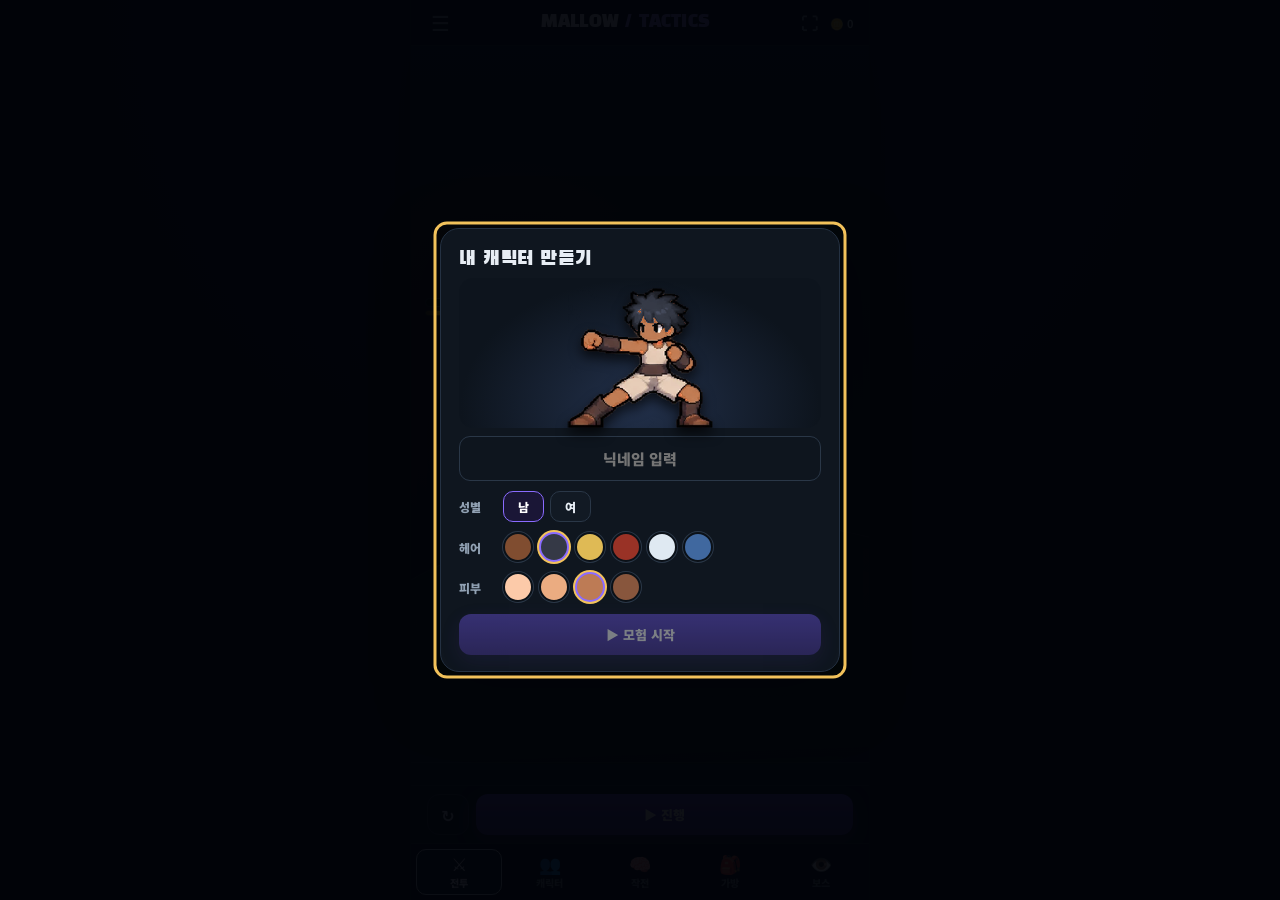
==== commit 590eb119: "Tip polish: tap-to-inspect, tab glow, auto-scroll, split BREAK tip; job card skill icons; Lv1 paid r" ====
--- a/index.html
+++ b/index.html
@@ -469,6 +469,9 @@
 .spot{position:absolute;inset:0;z-index:15;cursor:pointer;overflow:hidden;overflow:clip}
 .spot.full{background:#02040ad0}
 .spot.top{z-index:33}
+.spot.tapTop .spot-tap{bottom:auto;top:58px}
+[data-screen].spotGlow{animation:navGlow .9s ease-in-out infinite;color:#fff2c4}
+@keyframes navGlow{50%{transform:scale(1.14);filter:brightness(1.8) drop-shadow(0 0 12px #f2c25b)}}
 .spot.bright.full{background:none}
 .spot.bright .spot-hole{box-shadow:0 0 0 3px var(--gold),0 0 26px 6px #f2c25b88;animation:ringPulse 1.4s ease-in-out infinite}
 @keyframes ringPulse{50%{box-shadow:0 0 0 3px #fff2c4,0 0 36px 10px #f2c25baa}}
@@ -575,6 +578,13 @@
 .panel-note{padding:10px 12px;background:#101924;border:1px solid #1c2b3a;border-radius:9px;font-size:11.5px;color:#93a4b8;line-height:1.6}
 .panel-note b{color:var(--ink)}
 .saveinfo{font-size:11px;color:#7db397;margin-top:8px}
+.jsk-row{display:flex;justify-content:center;gap:10px;margin:8px 0}
+.jsk{width:54px;height:54px;border-radius:15px;font-size:27px;background:#121a24;border:2px solid color-mix(in srgb,var(--tc) 55%,#1b2633);box-shadow:inset 0 -3px 0 #0006}
+.jsk.on{border-color:var(--tc);background:color-mix(in srgb,var(--tc) 22%,#121a24);box-shadow:0 0 14px color-mix(in srgb,var(--tc) 50%,transparent)}
+.jsk-desc{min-height:64px;padding:9px 12px;border-radius:12px;background:#101823;border:1px solid #223042;text-align:center;font-size:13px;font-weight:800;color:var(--muted)}
+.jsk-desc b{display:block;font-size:15px;color:var(--tc)}
+.jsk-desc small{display:block;font-size:11px;color:var(--steel)}
+.jsk-desc p{margin:4px 0 0;color:var(--ink)}
 .tips{display:flex;flex-direction:column;gap:7px;margin:0}
 .tips div{display:grid;grid-template-columns:100px minmax(0,1fr);gap:8px;font-size:12px;line-height:1.5}
 .tips dt{font-weight:900;color:var(--tc,var(--ink))}
@@ -812,7 +822,7 @@
         <tr><td>💥 돌진</td><td>예고된 줄에 강한 피해.</td></tr>
         <tr><td>🐚 껍질 닫기</td><td>다음 차례까지 받는 피해 절반. 어둠 화염은 무시해요.</td></tr>
         <tr><td>👁️ 응시</td><td>다음 차례 강공격. 돌팔매나 유인 외침으로 끊으면 BREAK.</td></tr>
-        <tr><td>전열 / 후열</td><td>보스는 주로 전열을 노려요. 전열: 피해를 더 줘요 · 후열: 받는 피해가 감소해요</td></tr>
+        <tr><td>전열 / 후열</td><td>보스는 주로 전열을 노려요. 전열: 주는 피해 +20% · 후열: 받는 피해 -20%</td></tr>
       </tbody></table>
     </div>
     <div class="card">
@@ -927,7 +937,7 @@
     learn:'자동 전투 시작! 적을 누르면 집중 공격.'},
   {name:'바위 계곡',boss:'바위 골렘',ic:'🗿',talk:{start:'…침입자 확인. 배제한다.',half:'외피 강화.',die:'기능… 정지…',win:'임무 완료.'},hp:1200,spd:105,cycle:['swipe','gaze','wave','swipe','shell'],pw:{swipe:160,wave:180},hue:30,
     learn:'👁️ 응시는 🪨 돌팔매로 끊어 BREAK! 🐚 껍질엔 피해 절반.'},
-  {name:'고블린 야영지',boss:'고블린 대장',ic:'👺',mobs:[{name:'고블린 주술사',ic:'🧪',hp:80,spd:92,kind:'heal',pw:50},{name:'고블린 병사',ic:'🪓',hp:90,spd:96,kind:'poke',pw:22}],talk:{start:'이 야영지는 우리 거다! 꺼져!',half:'주술사! 나 좀 고쳐!',die:'대장은… 도망 안 가… 꽥',win:'끌끌, 전리품 챙겨라!'},hp:650,spd:110,cycle:['swipe','swipe','charge'],pw:{swipe:80,charge:140},hue:60,
+  {name:'고블린 야영지',boss:'고블린 대장',ic:'👺',mobs:[{name:'고블린 주술사',ic:'🧪',hp:80,spd:92,kind:'heal',pw:50},{name:'고블린 병사',ic:'🪓',hp:90,spd:96,kind:'poke',pw:22}],talk:{start:'이 야영지는 우리 거다! 꺼져!',half:'주술사! 나 좀 고쳐!',die:'대장은… 도망 안 가… 꽥',win:'끌끌, 전리품 챙겨라!'},hp:650,spd:110,cycle:['swipe','swipe','charge'],pw:{swipe:80,charge:110},hue:60,
     learn:'주술사가 대장을 치료해요. 눌러서 먼저 잡아요.'},
   {name:'마녀의 오두막',boss:'숲의 마녀',ic:'🧙',mobs:[{name:'검은 고양이',ic:'🐈‍⬛',hp:110,spd:108,kind:'buff'}],talk:{start:'어머, 귀여운 손님들이네. 차 한 잔 할래?',half:'이제 장난은 끝이야.',die:'내 오두막이… 엉망이 됐잖아…',win:'다음엔 두꺼비로 만들어 줄게.'},hp:1500,spd:115,cycle:['swipe','gaze','wave'],pw:{swipe:160,wave:250},hue:260,
     learn:'🐈‍⬛ 고양이는 마녀의 다음 공격을 강하게 해요.'},
@@ -1102,6 +1112,7 @@
   if(ef.healSelf&&h.hp>=h.max) return false;
   if(ef.ward&&!b.heroes.some(x=>x.hp>0&&!x.ward)) return false;
   if(ef.brace&&!ef.healAll&&h.brace) return false;
+  if(ef.brace&&!ef.healAll&&intent(b)==='charge'&&!aimOf(b).includes(i)) return false;
   if(ef.guard&&h.guard) return false;
   if(ef.taunt&&h.taunt&&intent(b)!=='gaze') return false;
   if(ef.mark&&o.mark) return false;
@@ -1385,7 +1396,7 @@
   return {gold:Math.round((40+35*stage)*mul),exp:Math.round((40+30*stage)*mul)};
 }
 /* no gear drops before DROP_FROM */
-const DROP_FROM=8;
+const DROP_FROM=7;
 function rollItem(stage,rand){
   if(stage<DROP_FROM||rand()>.6) return null;
   const slot=['wpn','arm','acc'][Math.floor(rand()*3)], t=Math.max(0,stage-5);
@@ -1508,7 +1519,7 @@
   renderFocus();
   if(!saidHalf&&battle.def.talk&&!battle.over&&s.bhp<=s.bmax/2&&s.bhp>0){ saidHalf=true; bossSay(battle.def.talk.half); }
   if(saidStart&&!battle.over){
-    if(s.stun>0) coach('break','#bossWrap','💫 BREAK!\n큰 공격을 쓰기 전의 보스 행동을\n끊어냈을 때 나오는 상태예요.\n보스가 한 차례 쉬고\n받는 피해가 30% 늘어요.');
+    if(s.stun>0) { coach('break','#bossWrap','💫 BREAK!\n큰 공격을 쓰기 전의 보스 행동을\n끊어냈을 때 나오는 상태예요.'); coach('break2','#bossWrap','보스가 한 차례 쉬고\n받는 피해가 30% 늘어요.'); }
     else if(t==='gaze'){ coach('gaze','#bossStatus','👁️ 보스가 아군을 \'응시\'하려 해요!\n이 다음엔 큰 공격이 올 거예요.'); const k=battle.heroes[skTab].sk.findIndex(x=>x.breakGaze||x.ef.breakGaze); coach('gaze2',k>=0?`#mSkills .sk[data-k="${k}"]`:'#mSkills','🪨 돌팔매로 맞히면\n\'응시\'를 끊어낼 수 있어요.'); }
     else if((t==='wave'||t==='charge')&&battle.stage>TUTORIAL_STAGES) coach('big','#bossStatus',`큰 공격 예고!\n🧱 버티기는 보스가 공격할 때까지 유지돼요.`);
     if(s.shell) coach('shell','#bossWrap','🐚 껍질을 닫았어요.\n다음 차례까지 받는 피해가 절반이에요.');
@@ -1541,11 +1552,12 @@
    a tap anywhere moves on; the battle waits while a tip is open. A tip only starts while its own screen is showing. */
 let coachQ=[], coachCur=null;
 /* press=true: the tip points at something to press, and tapping the lit spot presses it right away (taps elsewhere do nothing) */
-/* bright=true: nothing is dimmed, the spot is only ringed (the screen itself is the point) */
-function coach(kind,sel,text,screen='battle',press=false,bright=false){
+/* bright=true: nothing is dimmed, the spot is only ringed (the screen itself is the point).
+   hold=ms: after the press, wait that long (an info bubble stays readable) before the next tip */
+function coach(kind,sel,text,screen='battle',press=false,bright=false,hold=0){
   if(prof.tips[kind]||$('#screen-'+screen).hidden) return;
   prof.tips[kind]=true; saveProf();
-  coachQ.push({sel,text,press,bright}); if(!coachCur) nextCoach();
+  coachQ.push({sel,text,press,bright,hold}); if(!coachCur) nextCoach();
 }
 /* a scripted demo in the tip queue: fn(done) runs with taps blocked, the next tip follows when it calls done */
 function coachDo(kind,fn,screen){
@@ -1553,7 +1565,11 @@
   prof.tips[kind]=true; saveProf();
   coachQ.push({fn}); if(!coachCur) nextCoach();
 }
+/* a tab button the tip points at sparkles */
+let glowEl=null;
+function glow(el){ if(glowEl&&glowEl!==el) glowEl.classList.remove('spotGlow'); glowEl=el&&el.matches('[data-screen]')?el:null; if(glowEl) glowEl.classList.add('spotGlow'); }
 function nextCoach(){
+  glow(null);
   const c=coachCur=coachQ.shift()||null;
   if(c&&c.fn){ $('#spot').hidden=true; c.fn(()=>{ if(coachCur===c) nextCoach(); }); return; }
   $('#spot').hidden=!c; if(c) placeSpot();
@@ -1562,25 +1578,30 @@
   if(!coachCur||coachCur.fn) return;
   const ph=$('.phone').getBoundingClientRect(), hole=$('#spotHole'), msg=$('#spotMsg'), el=coachCur.sel&&document.querySelector(coachCur.sel);
   if(el&&el.closest('#mapList')) el.scrollIntoView({block:'nearest'});
-  const r=el&&el.getBoundingClientRect();
+  else if(el) scrollToSee(el);
+  const r=el&&el.getBoundingClientRect(); glow(el);
   /* tips on a pop-up window sit above it */
   $('#spot').classList.toggle('top',!!(el&&el.closest('.modal'))); $('#spot').classList.toggle('bright',!!coachCur.bright);
   msg.innerHTML=coachCur.text.replace(/\n/g,'<br>'); retrigger(msg,'show');
   $('#spot .spot-tap').textContent=coachCur.press?'빛나는 곳을 눌러요':'화면을 터치하면 넘어가요';
   const on=!!(r&&r.width); hole.hidden=!on; $('#spot').classList.toggle('full',!on);
   if(!on){ msg.style.top='38%'; msg.style.bottom=''; return; }
+  $('#spot').classList.toggle('tapTop',r.bottom>ph.bottom-90);
   const pad=6; Object.assign(hole.style,{left:r.left-ph.left-pad+'px',top:r.top-ph.top-pad+'px',width:r.width+pad*2+'px',height:r.height+pad*2+'px'});
   const extra=el.querySelector('.sp-float')?38:0;
   if(r.top-ph.top>ph.bottom-r.bottom){ msg.style.top=''; msg.style.bottom=(ph.bottom-r.top+pad+16+extra)+'px'; }
   else{ msg.style.bottom=''; msg.style.top=(r.bottom-ph.top+pad+16)+'px'; }
 }
 function coachBlocking(){ return !!coachCur; }
-function clearCoach(){ coachQ=[]; coachCur=null; $('#spot').hidden=true; }
+function clearCoach(){ coachQ=[]; coachCur=null; $('#spot').hidden=true; glow(null); }
+/* a target below or above the visible part of a screen is scrolled to the middle first */
+function scrollToSee(el){ const r=el.getBoundingClientRect(); if(r.width&&(r.bottom>innerHeight-70||r.top<50)&&el.closest('.screen,.modal-inner')) el.scrollIntoView({block:'center'}); }
 $('#spot').onclick=e=>{
   const c=coachCur; if(!c||!c.press){ nextCoach(); return; }
   const el=c.sel&&document.querySelector(c.sel), r=el&&el.getBoundingClientRect();
   if(!r||!r.width){ nextCoach(); return; }
   if(e.clientX<r.left-6||e.clientX>r.right+6||e.clientY<r.top-6||e.clientY>r.bottom+6) return;
+  if(c.hold){ const w={fn:1}; coachCur=w; $('#spot').hidden=true; glow(null); el.click(); setTimeout(()=>{ if(coachCur===w) nextCoach(); },c.hold); return; }
   nextCoach(); el.click();
 };
 addEventListener('resize',placeSpot);
@@ -1665,7 +1686,7 @@
 function atkTips(){
   coach('tgt','#skPop','설명 창을 한 번 더 누르면 공격해요.');
   coach('tgt2','#bossWrap','적을 직접 눌러\n때릴 적을 고를 수도 있어요.');
-  if(battle.mobs.some(m=>m.hp>0)) coach('tgtMob','#mobs','공격 스킬은 타겟을 선택하지 않으면\n체력이 가장 낮은 졸개부터 때려요.');
+  if(battle.mobs.some(m=>m.hp>0)) coach('tgtMob','#skPop','공격 스킬은 타겟을 선택하지 않으면\n체력이 가장 낮은 졸개부터 때려요.\n설명 창을 한 번 더 눌러 봐요!','battle',true);
 }
 /* single-target attacks ask who to hit (the boss is always a choice); aoe and self skills don't */
 function needsTarget(s){ return !!s.ef.dmg&&!s.ef.aoe; }
@@ -1702,7 +1723,7 @@
 function infoTip(el,text){ el.dataset.why=text; whyTip(el); }
 function bossInfo(){ const b=battle, o=b.boss; return `${b.def.ic} ${b.def.name} · HP ${o.hp}/${o.max}\n속도 ${spdWord(o.spd)}\n행동: ${b.def.cycle.map(m=>BOSS_ICON[m]+' '+moveName(m)).join(' → ')}`; }
 function mobInfo(j){ const m=battle.mobs[j]; return `${m.ic} ${m.name} · HP ${m.hp}/${m.max}\n${m.kind==='heal'?`보스 HP 회복 ${m.pw}`:m.kind==='buff'?'보스의 다음 공격 강화':`공격 ${m.pw}`}`; }
-function heroInfo(i){ const h=(lastSnap?lastSnap.h:battle.heroes)[i], x=battle.heroes[i], c=charById(x.uid); return `${x.name} · ${HERO_DB[x.id].name} Lv${c?c.lvl:1}\nHP ${h.hp}/${h.max} · SP ${h.sp}\n${x.row==='F'?'전열: 피해를 더 줘요':'후열: 받는 피해가 감소해요'}`; }
+function heroInfo(i){ const h=(lastSnap?lastSnap.h:battle.heroes)[i], x=battle.heroes[i], c=charById(x.uid); return `${x.name} · ${HERO_DB[x.id].name} Lv${c?c.lvl:1}\nHP ${h.hp}/${h.max} · SP ${h.sp}\n${x.row==='F'?'전열: 주는 피해 +20%':'후열: 받는 피해 -20%'}`; }
 function showNext(){ renderSkillPanel(); }
 
 /* ---------- log: kept for the battle log sheet ---------- */
@@ -2017,7 +2038,7 @@
       ['gauge','#bossAtb','금색 게이지가 먼저 꽉 찬 쪽부터\n움직여요.'],['aim','#party','아군은 전열과 후열에 설 수 있어요.'],['aimRed','.lane.danger','배경이 빨갛게 물든 열을\n보스가 노려요.'],
       ['front','.lane[data-lane="F"]','전열: 피해를 더 줘요.'],['back','.lane[data-lane="B"]','후열: 받는 피해가 감소해요.']],
     2:[['mobs','#mobs','보스 옆의 몬스터는 졸개예요.\n보스와 따로 움직이며 공격해요.']],
-    3:[['inspect','#bossWrap','싸우기 전에 보스를 누르면\n어떤 스킬을 쓰는지 볼 수 있어요.'],['inspectMob','#mobs','졸개도 눌러서\n어떤 공격을 하는지 확인해요.'],['inspectAlly','#party','아군을 누르면\n지금 상태를 볼 수 있어요.'],['auto','#fightBtn','이제 자동 전투!\n정해진 패턴대로 싸워요.\n멈추면 바로 직접 조작해요.']],
+    3:[['inspect','#bossAvatar','싸우기 전에 보스를 눌러 봐요!\n어떤 스킬을 쓰는지 볼 수 있어요.','battle',true,false,2400],['inspectMob','#mobs .mob','졸개도 눌러 봐요!\n어떤 공격을 하는지 볼 수 있어요.','battle',true,false,2400],['inspectAlly','.unit[data-unit="0"]','아군을 누르면\n지금 상태를 볼 수 있어요.','battle',true,false,2400],['auto','#fightBtn','이제 자동 전투!\n정해진 패턴대로 싸워요.\n멈추면 바로 직접 조작해요.']],
     [BG_STAGE]:[['hard','#bossWrap','여기부터는 진짜 전략 싸움!\n전직 · 스킬 · 배치를 잘 골라야 이겨요.'],['tabs','#nav','이제 자동 전투 중에\n다른 탭을 봐도 전투가 계속돼요.']]};
   (tips[battle.stage]||[]).forEach(t=>coach(...t));
   coach(battle.stage>1&&battle.stage<=TUTORIAL_END?'fight'+battle.stage:'fight','#fightBtn','준비가 되면 전투 시작!','battle',true);
@@ -2132,7 +2153,7 @@
   let autoJustOpened=false;
   const firstClear=won&&!prof.cleared[b.stage];
   if(won) prof.cleared[b.stage]=true;
-  if(!won&&b.stage===JOB_TUT_STAGE&&!prof.jobTutDone&&jobReadyChars().length) prof.jobTut=true;
+  if(!won&&b.stage===JOB_TUT_STAGE&&jobReadyChars().length&&!(prof.jobRound>1)){ prof.jobRound=2; prof.jobTut=true; prof.jobTutDone=false; }
   if(firstClear){
     if(b.stage===TUTORIAL_STAGES&&!prof.autoOpen){ prof.autoOpen=true; autoJustOpened=true; }
     if(b.stage===TUTORIAL_END) autoJustOpened=false;
@@ -2163,7 +2184,9 @@
 }
 $('#retrySame').onclick=()=>{ setupBattle(cfg.muts,cfg.seed); enterBattle(); };
 $('#retryNew').onclick=()=>{ setupBattle(); openPrep(); if(needRecruit()) coach('recruitTab','[data-screen="characters"]','캐릭터 탭이 열렸어요!\n동료를 데려와 4명을 채워야\n다음 스테이지로 가요.','battle',true);
-  if(jobTutOn()) coach('jobTut','[data-screen="characters"]','전직하면 훨씬 강해져요!\n캐릭터 탭에서 전직해 봐요.','battle',true); else goTips(); };
+  if(jobTutOn()) coach('jobTut'+jobR(),'[data-screen="characters"]',jobR()?'한 명 더 전직하면\n훨씬 수월해져요!\n캐릭터 탭에서 전직해 봐요.':'전직하면 훨씬 강해져요!\n캐릭터 탭에서 전직해 봐요.','battle',true); else goTips(); };
+/* the second guided job change (after losing stage 7) has its own tips */
+function jobR(){ return prof.jobRound>1?'B':''; }
 /* map tips: what the map is (before stage 2), where to start stages 4 and 5, and which areas drop gear (before stage 7) */
 function goTips(){
   if($('#prep').hidden||$('#screen-battle').hidden) return;
@@ -2193,7 +2216,8 @@
 function jobCard(job,c){
   const hd=HERO_DB[job], lv=c?c.lvl:1, hp=Math.round(hd.hp*(1+.06*(lv-1)));
   return `<div class="intro"><img class="intro-spr" ${spr(job,c&&c.look)} alt=""><div><b>${c?c.name+' · ':''}${hd.name}</b><small>${hd.role} · 체력 ${hp} · 속도 ${spdWord(hd.spd)}</small><p>${hd.trait}</p></div></div>
-    <dl class="tips">${skillLine(hd.basic,'기본기 · ')}${hd.skills.map(id=>skillLine(id,`Lv${SKILLS[id].lv} · `)).join('')}</dl>
+    <div class="jsk-row">${[hd.basic,...hd.skills].map(id=>`<button class="jsk t-${SKILLS[id].ty}" data-jsk="${id}" aria-label="${SKILLS[id].n}">${SKILLS[id].pic}</button>`).join('')}</div>
+    <div class="jsk-desc" id="jskDesc">👆 스킬을 눌러 설명을 봐요</div>
     <div class="hint" style="margin-top:10px">💡 ${hd.tip}</div>`;
 }
 function jobReadyCard(cs){ return `<div class="intro"><img class="intro-spr" ${spr('wanderer',cs[0].look)} alt=""><div><b>Lv${JOB_LVL}부터 전직할 수 있어요!</b><p>캐릭터 탭에서 <b>전직하기</b>를 눌러보세요!</p><p>꼭 모두 전직할 필요는 없어요. 동료는 언제든 새로 데려올 수 있으니 여러 직업을 키워 보며 특성을 알아 가는 걸 추천해요!</p></div></div>`; }
@@ -2212,6 +2236,15 @@
   openIntro(`${c.name}의 전직`,`<div class="jobgrid">${list}</div>${picked?jobCard(picked,c)+`<div class="btnrow"><button class="mainbtn" id="jobConfirm">${HERO_DB[picked].name}(으)로 전직</button></div>`:''}`);
   $('#introClose').textContent='닫기'; $('#introClose').className='outlinebtn';
   document.querySelectorAll('.jobpick').forEach(b=>b.onclick=()=>openJobPicker(c,b.dataset.job));
+  /* skills are read one by one; in the guided job change every one is opened before the change */
+  const seen=new Set(), all=picked?[HERO_DB[picked].basic,...HERO_DB[picked].skills]:[];
+  document.querySelectorAll('.jsk').forEach(b=>b.onclick=()=>{
+    const id=b.dataset.jsk, s=SKILLS[id], hd=HERO_DB[picked]; seen.add(id);
+    document.querySelectorAll('.jsk').forEach(x=>x.classList.toggle('on',x===b));
+    $('#jskDesc').innerHTML=`<b class="t-${s.ty}">${s.pic} ${s.n}</b><small>${id===hd.basic?'기본기':`Lv${s.lv}`} · ${s.cost?'SP '+s.cost:'SP 0'}${s.cd?` · 쿨타임 ${s.cd}턴`:''}</small><p>${s.tip}</p>`;
+    const ok=$('#jobConfirm'); if(ok&&all.every(x=>seen.has(x))) setWhy(ok,'');
+  });
+  if(picked&&jobTutOn()){ setWhy($('#jobConfirm'),'스킬을 하나씩 눌러 확인해요'); setTimeout(()=>coach('jobSk'+jobR(),'.jsk-row','스킬을 하나씩 눌러\n설명을 확인해요.','characters'),120); }
   const ok=$('#jobConfirm'); if(ok) ok.onclick=()=>{ changeJob(c,picked); if(jobTutOn()){ prof.jobTutDone=true; saveProf(); } $('#introModal').hidden=true; resetIntroBtn(); renderCharacters(); toast(`${c.name}: ${HERO_DB[picked].name}(으)로 전직!`); };
 }
 function changeJob(c,job){
@@ -2263,13 +2296,13 @@
   if(prof.party.length>=4){
     coach('formDrag','#formation','캐릭터를 끌어다 놓으면\n배치를 바꿀 수 있어요.','characters');
     coachDo('formDemo',dragDemo,'characters');
-    coach('formF','#formation .fcol:nth-child(1)','전열: 피해를 더 줘요.','characters');
-    coach('formB','#formation .fcol:nth-child(2)','후열: 받는 피해가 감소해요.','characters');
+    coach('formF','#formation .fcol:nth-child(1)','전열: 주는 피해 +20%','characters');
+    coach('formB','#formation .fcol:nth-child(2)','후열: 받는 피해 -20%','characters');
   }
   if(jobTutOn()){
     const c=charById(detailHero), r=jobReadyChars();
-    if(c&&c.job==='wanderer'&&c.lvl>=JOB_LVL) coach('jobTut3','#dJob','🎓 전직하기를 눌러\n직업을 골라요.','characters',true);
-    else if(r.length) coach('jobTut2',`#formation .fslot[data-id="${r[0].uid}"]`,'전직할 캐릭터를 골라요.','characters',true);
+    if(c&&c.job==='wanderer'&&c.lvl>=JOB_LVL) coach('jobTut3'+jobR(),'#dJob','🎓 전직하기를 눌러\n직업을 골라요.','characters',true);
+    else if(r.length) coach('jobTut2'+jobR(),`#formation .fslot[data-id="${r[0].uid}"]`,'전직할 캐릭터를 골라요.','characters',true);
   }
   renderDetail();
 }
@@ -2467,7 +2500,7 @@
   if(id==='battle'&&!jobTutOn()) goTips();
   window.scrollTo(0,0);
 }
-document.querySelectorAll('[data-screen]').forEach(b=>b.onclick=()=>{ const id=b.dataset.screen; if(!tabOpen(id)){ goto('battle'); toast(tabLockWhy(id)); return; } goto(id); });
+document.querySelectorAll('[data-screen]').forEach(b=>b.onclick=()=>{ const id=b.dataset.screen; if(!tabOpen(id)){ b.dataset.why=tabLockWhy(id); whyTip(b); return; } goto(id); });
 const TAB_TIPS={strategy:['#ruleRows','캐릭터마다 "이럴 때 → 이 스킬"을 정해요.\n위 규칙부터 확인해서\n맞는 첫 스킬을 써요.'],inventory:['#itemList','얻은 장비예요.\n캐릭터 탭에서 장착해요.'],boss:['#bestiary','만난 적의 행동 순서예요.\n작전을 짜기 전에 확인해요.']};
 $('#fightBtn').onclick=()=>{
   if(!battle) return;
@@ -2508,7 +2541,7 @@
 /* ---------- guided start: from the first hero until the companions are recruited, only the next step can be
    tapped and everything else is dimmed. Scripted battle steps (forceSk) use the same layer later on ---------- */
 function guideOn(){ return !prof.guideDone||!!forceSk||jobTutOn(); }
-/* first job-ready notice (or stage 7 lost) before anyone changed job: walk the player through one job change */
+/* first job-ready notice: walk the player through one job change; losing stage 7 with a Lv5 wanderer left does it once more */
 function jobTutOn(){ return !!prof.jobTut&&!prof.jobTutDone; }
 function jobReadyChars(){ return prof.party.map(charById).filter(c=>c&&c.job==='wanderer'&&c.lvl>=JOB_LVL); }
 /* screens get a moment to be seen before the next point lights up */
@@ -2555,9 +2588,10 @@
   return g.dim.some(sel=>[...document.querySelectorAll(sel)].some(el=>el.contains(t)));
 }
 ['pointerdown','click'].forEach(ev=>document.addEventListener(ev,e=>{ if(!guideOk(e.target)){ e.stopImmediatePropagation(); e.preventDefault(); } },true));
-let guideKey='';
+let guideKey='', guideSels='';
 function drawGuide(){
   const g=guideSel(), el=$('#guide'); document.body.classList.toggle('guiding',guideOn());
+  const sk=g?g.dim.join():''; if(sk!==guideSels){ guideSels=sk; const t=g&&g.dim.length===1&&document.querySelector(g.dim[0]); if(t) scrollToSee(t); }
   const rs=g?g.dim.flatMap(sel=>[...document.querySelectorAll(sel)]).map(x=>x.getBoundingClientRect()).filter(r=>r.width&&r.height):[];
   if(!rs.length){ el.hidden=true; guideKey=''; return; }
   const p=5, holes=rs.map(r=>`<rect x="${Math.round(r.left-p)}" y="${Math.round(r.top-p)}" width="${Math.round(r.width+p*2)}" height="${Math.round(r.height+p*2)}" rx="12"/>`).join(''), key=holes+innerWidth+'x'+innerHeight;
@@ -2602,8 +2636,8 @@
   if(!mk) return; const cost=mk.first?0:recruitCost(); if(prof.gold<cost) return;
   const name=$('#mkName').value.trim().slice(0,6); if(!name) return;
   const c=makeChar('c'+(prof.nextUid++),name,{...mk.look});
-  /* a companion joins at the party's lowest level so nobody has to grind alone */
-  if(!mk.first) c.lvl=Math.max(1,Math.min(...prof.chars.map(x=>x.lvl)));
+  /* the free companions that fill the first party join at its lowest level so stage 3 isn't a grind; later ones start at Lv1 */
+  if(!mk.first&&!cost) c.lvl=Math.max(1,Math.min(...prof.chars.map(x=>x.lvl)));
   prof.gold-=cost; prof.chars.push(c); ensureChar(c); saveRules();
   if(prof.party.length<4){ const f=prof.party.filter(u=>rowOf(u)==='F').length; prof.rows[c.uid]=f>prof.party.length-f?'B':'F'; prof.party.push(c.uid); fixRows(); partyDirty=true; }
   saveProf(); $('#makeModal').hidden=true;
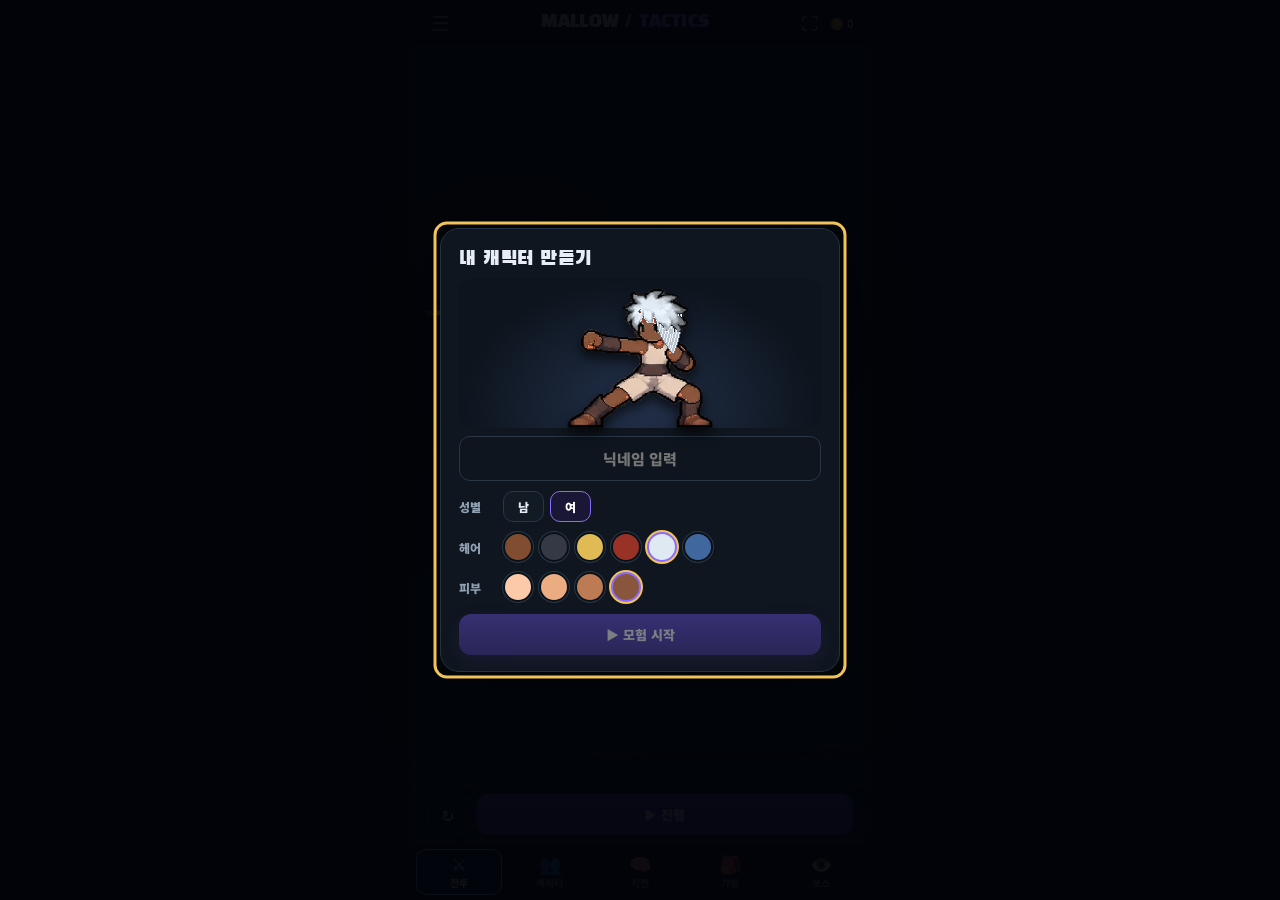
==== commit 017d41bb: "Stage 1 row wording; much easier stages 4 and 6 Co-Authored-By: Claude Opus 5.5 <noreply@anthropic.c" ====
--- a/index.html
+++ b/index.html
@@ -935,11 +935,11 @@
     learn:'🌊 광역 공격 예고엔 🧱 버티기!'},
   {name:'늑대 굴',boss:'회색 늑대',ic:'🐺',mobs:[{name:'새끼 늑대',ic:'🐾',hp:40,spd:118,kind:'poke',pw:14},{name:'새끼 늑대',ic:'🐾',hp:40,spd:112,kind:'poke',pw:14}],talk:{start:'아우우— 사냥 시간이다.',half:'무리여, 둘러싸라!',die:'깨갱…',win:'느린 먹잇감이군.'},hp:200,spd:120,cycle:['swipe'],pw:{swipe:30},hue:200,
     learn:'자동 전투 시작! 적을 누르면 집중 공격.'},
-  {name:'바위 계곡',boss:'바위 골렘',ic:'🗿',talk:{start:'…침입자 확인. 배제한다.',half:'외피 강화.',die:'기능… 정지…',win:'임무 완료.'},hp:1200,spd:105,cycle:['swipe','gaze','wave','swipe','shell'],pw:{swipe:160,wave:180},hue:30,
+  {name:'바위 계곡',boss:'바위 골렘',ic:'🗿',talk:{start:'…침입자 확인. 배제한다.',half:'외피 강화.',die:'기능… 정지…',win:'임무 완료.'},hp:1100,spd:105,cycle:['swipe','gaze','wave','swipe','shell'],pw:{swipe:110,wave:130},hue:30,
     learn:'👁️ 응시는 🪨 돌팔매로 끊어 BREAK! 🐚 껍질엔 피해 절반.'},
   {name:'고블린 야영지',boss:'고블린 대장',ic:'👺',mobs:[{name:'고블린 주술사',ic:'🧪',hp:80,spd:92,kind:'heal',pw:50},{name:'고블린 병사',ic:'🪓',hp:90,spd:96,kind:'poke',pw:22}],talk:{start:'이 야영지는 우리 거다! 꺼져!',half:'주술사! 나 좀 고쳐!',die:'대장은… 도망 안 가… 꽥',win:'끌끌, 전리품 챙겨라!'},hp:650,spd:110,cycle:['swipe','swipe','charge'],pw:{swipe:80,charge:110},hue:60,
     learn:'주술사가 대장을 치료해요. 눌러서 먼저 잡아요.'},
-  {name:'마녀의 오두막',boss:'숲의 마녀',ic:'🧙',mobs:[{name:'검은 고양이',ic:'🐈‍⬛',hp:110,spd:108,kind:'buff'}],talk:{start:'어머, 귀여운 손님들이네. 차 한 잔 할래?',half:'이제 장난은 끝이야.',die:'내 오두막이… 엉망이 됐잖아…',win:'다음엔 두꺼비로 만들어 줄게.'},hp:1500,spd:115,cycle:['swipe','gaze','wave'],pw:{swipe:160,wave:250},hue:260,
+  {name:'마녀의 오두막',boss:'숲의 마녀',ic:'🧙',mobs:[{name:'검은 고양이',ic:'🐈‍⬛',hp:110,spd:108,kind:'buff'}],talk:{start:'어머, 귀여운 손님들이네. 차 한 잔 할래?',half:'이제 장난은 끝이야.',die:'내 오두막이… 엉망이 됐잖아…',win:'다음엔 두꺼비로 만들어 줄게.'},hp:1250,spd:115,cycle:['swipe','gaze','wave'],pw:{swipe:125,wave:200},hue:260,
     learn:'🐈‍⬛ 고양이는 마녀의 다음 공격을 강하게 해요.'},
   {name:'심연의 문',...GK,dmg:DMG_MUL[0],muts:1,learn:'반쯤 깎으면 각성해요. 변이 효과가 붙어요.'},
   ...[2,3,4,5].map(n=>({name:`심연 ${n}층`,...GK,hp:Math.round(BOSS_HP*HP_MUL[n-1]),dmg:DMG_MUL[n-1],muts:2,learn:`수문장 강화 ${n}단계.`}))
@@ -2036,7 +2036,7 @@
 function battleTips(){
   const tips={1:[['boss','#bossWrap','이게 적이에요.'],['bossHp','.hp-track','빨간 줄이 체력이에요.'],['party','.unit[data-unit="0"]','내 캐릭터예요.'],['hpBar','.unit[data-unit="0"] .bar.hp','빨간 줄은 HP예요.'],['spBar','.unit[data-unit="0"] .bar.sp','파란 줄은 SP예요.\n스킬을 쓰면 줄어요.'],
       ['gauge','#bossAtb','금색 게이지가 먼저 꽉 찬 쪽부터\n움직여요.'],['aim','#party','아군은 전열과 후열에 설 수 있어요.'],['aimRed','.lane.danger','배경이 빨갛게 물든 열을\n보스가 노려요.'],
-      ['front','.lane[data-lane="F"]','전열: 피해를 더 줘요.'],['back','.lane[data-lane="B"]','후열: 받는 피해가 감소해요.']],
+      ['front','.lane[data-lane="F"]','전열: 상대에게 주는 피해가 증가해요.'],['back','.lane[data-lane="B"]','후열: 상대로부터 받는 피해가 감소해요.']],
     2:[['mobs','#mobs','보스 옆의 몬스터는 졸개예요.\n보스와 따로 움직이며 공격해요.']],
     3:[['inspect','#bossAvatar','싸우기 전에 보스를 눌러 봐요!\n어떤 스킬을 쓰는지 볼 수 있어요.','battle',true,false,2400],['inspectMob','#mobs .mob','졸개도 눌러 봐요!\n어떤 공격을 하는지 볼 수 있어요.','battle',true,false,2400],['inspectAlly','.unit[data-unit="0"]','아군을 누르면\n지금 상태를 볼 수 있어요.','battle',true,false,2400],['auto','#fightBtn','이제 자동 전투!\n정해진 패턴대로 싸워요.\n멈추면 바로 직접 조작해요.']],
     [BG_STAGE]:[['hard','#bossWrap','여기부터는 진짜 전략 싸움!\n전직 · 스킬 · 배치를 잘 골라야 이겨요.'],['tabs','#nav','이제 자동 전투 중에\n다른 탭을 봐도 전투가 계속돼요.']]};
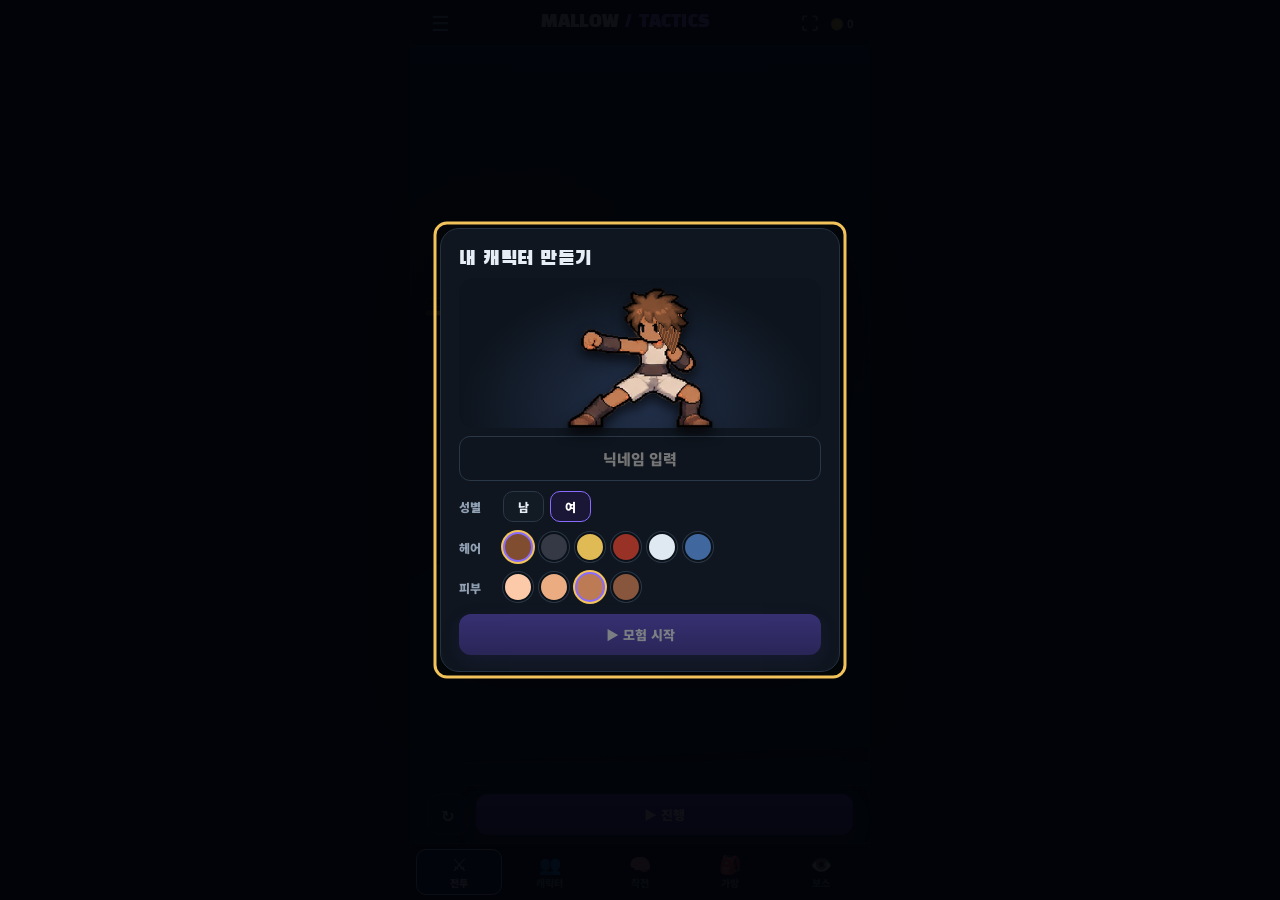
==== commit 6999dc53: "Settings button usable in guided mode whenever nothing is dimmed Co-Authored-By: Claude Opus 5.5 <no" ====
--- a/index.html
+++ b/index.html
@@ -2552,6 +2552,8 @@
   if(!guideOn()) return null;
   if(coachCur) return coachCur.fn?{dim:[]}:null;
   const vis=id=>!$(id).hidden, wait=(t,ms)=>Date.now()-t<ms;
+  /* settings (and the log opened from it) work freely */
+  if(vis('#settingsModal')||vis('#logModal')) return null;
   if(vis('#makeModal')) return {dim:['#makeModal .modal-inner']};
   if(vis('#introModal')) return {dim:[jobTutOn()?'#introModal .modal-inner':'#introClose']};
   if(vis('#resultModal')) return {dim:wait(resultAt,SHOW_RESULT_MS)?[]:['#retryNew']};
@@ -2585,6 +2587,8 @@
 function guideOk(t){
   const g=guideSel(); if(!g||!t.closest) return true;
   if(t.closest('#spot')) return true;
+  /* nothing dimmed right now: the ☰ settings button can be opened */
+  if(!g.dim.length&&!coachCur&&t.closest('#menuBtn')) return true;
   return g.dim.some(sel=>[...document.querySelectorAll(sel)].some(el=>el.contains(t)));
 }
 ['pointerdown','click'].forEach(ev=>document.addEventListener(ev,e=>{ if(!guideOk(e.target)){ e.stopImmediatePropagation(); e.preventDefault(); } },true));
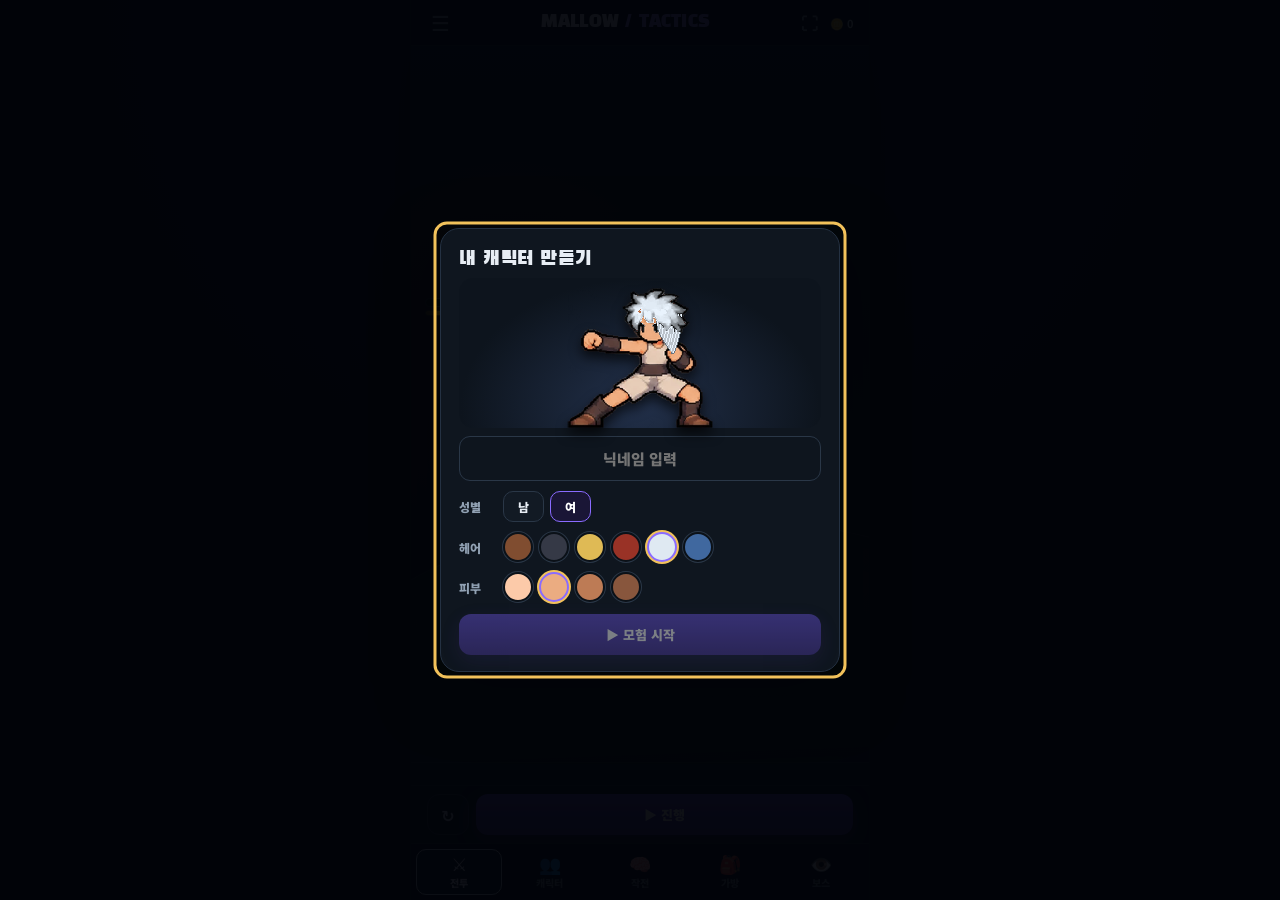
==== commit 0c5693cd: "Party/bench sub tabs with swaps, sticky info bubbles, no mutations, manual start from stage 7, 8 ski" ====
--- a/index.html
+++ b/index.html
@@ -314,7 +314,12 @@
 .msp{color:var(--steel);font-weight:900;white-space:nowrap}
 .mwhy{margin-left:auto;color:var(--muted);white-space:nowrap;overflow:hidden;text-overflow:ellipsis;min-width:0}
 .mwhy.wait{color:var(--gold);font-weight:900}
-.mskills{display:grid;grid-template-columns:repeat(4,minmax(0,1fr));gap:5px}
+.mskills{display:grid;grid-template-columns:repeat(var(--n,4),minmax(0,1fr));gap:5px}
+.mskills.many{gap:3px}
+.mskills.many .sk{padding:5px 1px 4px;gap:2px}
+.mskills.many .sk .ic{width:32px;height:32px;font-size:18px;border-radius:10px}
+.mskills.many .sk .tx b{font-size:8.5px}
+.mskills.many .sk .tx small{font-size:8px}
 .mskills .sk{flex-direction:column;justify-content:center;gap:3px;padding:6px 3px 5px;text-align:center}
 .mskills .sk{background:linear-gradient(180deg,color-mix(in srgb,var(--tc) 24%,#141d28),#121a24 75%);border-color:color-mix(in srgb,var(--tc) 50%,#23313f)}
 .mskills .sk .ic{position:relative;width:42px;height:42px;font-size:24px;border-radius:12px}
@@ -433,6 +438,16 @@
 .mk-opts button[aria-pressed="true"]{border-color:var(--accent);background:#1a1636;color:#fff}
 .mk-opts button.sw[aria-pressed="true"]{box-shadow:0 0 0 2px var(--gold)}
 .recruit{width:100%;margin-top:8px}
+#recruitBtn{background:#131b26;border:1px dashed #33445a;color:#8494a6;box-shadow:none;font-size:12px}
+.subtabs{display:flex;gap:6px;margin:4px 0 10px}
+.subtabs button{flex:1;border:1px solid #223042;background:#101823;color:var(--muted-2);font-size:12.5px;font-weight:900;padding:8px;border-radius:10px}
+.subtabs button[aria-pressed="true"]{background:#1a2535;border-color:#8a6bff;color:#fff}
+.subtabs i{font-style:normal;margin-left:5px;color:var(--gold)}
+.swaprow{margin-top:10px}
+.swaprow>span{display:block;font-size:11px;font-weight:900;color:var(--muted);margin-bottom:6px}
+.swapbtns{display:grid;grid-template-columns:repeat(4,minmax(0,1fr));gap:6px}
+.swapbtn{min-width:0;display:flex;flex-direction:column;align-items:center;gap:2px;padding:6px 2px;border-radius:10px;background:#101823;border:1px solid #2a3747;font-size:10px;font-weight:900;color:var(--ink)}
+.swapbtn small{font-size:8.5px;color:var(--muted-2)}
 /* the map screen shows only the map: no skill bar or battle buttons underneath */
 #screen-battle.prepping .mid,#screen-battle.prepping .actionrow{display:none}
 .nav button.locked{opacity:.35}
@@ -717,7 +732,6 @@
       <div class="party" id="party"></div>
       </div>
       <div class="stage-foot">
-        <div class="muts" id="mutChips"></div>
         <div class="round" id="roundInfo"></div>
       </div>
       <div class="fx" id="fx"></div>
@@ -736,10 +750,6 @@
         <div class="prep-box">
           <div class="prep-row"><h3>모험 지도</h3><span class="lab" id="mapProg"></span></div>
           <div class="map" id="mapList"></div>
-          <div id="mutWrap">
-            <div class="prep-row" style="margin-bottom:6px"><span class="lab">이번 변이</span><button class="textbtn" id="reroll">🎲 다시 뽑기 · 🪙20</button></div>
-            <div class="mutlist" id="mutList"></div>
-          </div>
           <div class="prep-row"><span class="lab">출전 파티</span><button class="textbtn" id="toRoster">편성 바꾸기 ›</button></div>
           <div class="partyline" id="partyLine"></div>
           <div class="reward" id="rewardInfo"></div>
@@ -766,15 +776,16 @@
   <div class="screen pad" id="screen-characters" hidden>
     <div class="eyebrow">PARTY / UNITS</div>
     <h2>편성과 성장</h2>
-    <div class="card">
+    <div class="subtabs" id="charTabs"><button data-ctab="party" aria-pressed="true">출전 파티</button><button data-ctab="bench" aria-pressed="false">대기 파티<i id="benchCount"></i></button></div>
+    <div id="partyPane"><div class="card">
       <div class="section-title"><span>출전 파티</span><span id="partyCount"></span></div>
       <div class="formation" id="formation"></div>
-    </div>
-    <div class="card" id="benchCard">
+    </div></div>
+    <div id="benchPane" hidden><div class="card" id="benchCard">
       <div class="section-title"><span>대기 파티</span></div>
       <div class="roster" id="roster"></div>
       <button class="mainbtn recruit" id="recruitBtn"></button>
-    </div>
+    </div></div>
     <div class="card" id="heroDetail"></div>
   </div>
 
@@ -824,10 +835,6 @@
         <tr><td>👁️ 응시</td><td>다음 차례 강공격. 돌팔매나 유인 외침으로 끊으면 BREAK.</td></tr>
         <tr><td>전열 / 후열</td><td>보스는 주로 전열을 노려요. 전열: 주는 피해 +20% · 후열: 받는 피해 -20%</td></tr>
       </tbody></table>
-    </div>
-    <div class="card">
-      <div class="section-title"><span>변이 효과 (심연의 문부터)</span></div>
-      <table class="tbl"><tbody id="mutTable"></tbody></table>
     </div>
   </div>
 
@@ -941,11 +948,12 @@
     learn:'주술사가 대장을 치료해요. 눌러서 먼저 잡아요.'},
   {name:'마녀의 오두막',boss:'숲의 마녀',ic:'🧙',mobs:[{name:'검은 고양이',ic:'🐈‍⬛',hp:110,spd:108,kind:'buff'}],talk:{start:'어머, 귀여운 손님들이네. 차 한 잔 할래?',half:'이제 장난은 끝이야.',die:'내 오두막이… 엉망이 됐잖아…',win:'다음엔 두꺼비로 만들어 줄게.'},hp:1250,spd:115,cycle:['swipe','gaze','wave'],pw:{swipe:125,wave:200},hue:260,
     learn:'🐈‍⬛ 고양이는 마녀의 다음 공격을 강하게 해요.'},
-  {name:'심연의 문',...GK,dmg:DMG_MUL[0],muts:1,learn:'반쯤 깎으면 각성해요. 변이 효과가 붙어요.'},
+  {name:'심연의 문',...GK,dmg:DMG_MUL[0],muts:1,learn:'반쯤 깎으면 각성해요.'},
   ...[2,3,4,5].map(n=>({name:`심연 ${n}층`,...GK,hp:Math.round(BOSS_HP*HP_MUL[n-1]),dmg:DMG_MUL[n-1],muts:2,learn:`수문장 강화 ${n}단계.`}))
 ];
 const BOSS_MOVES={swipe:'촉수 휘두르기',gaze:'심연 응시',wave:'심연 파동',charge:'심연 돌진',br:'파동 또는 돌진',shell:'껍질 닫기',stun:'기절'};
 const BOSS_ICON={swipe:'🐙',gaze:'👁️',wave:'🌊',charge:'💥',br:'❓',shell:'🐚',stun:'💫'};
+/* mutations: switched off for now (no stage rolls them); kept for a later return */
 const MUTS=[
   {id:'tide',ic:'🌊',n:'파동 강화',d:'심연 파동 피해 +40%'},
   {id:'swift',ic:'⚡',n:'신속',d:'보스 속도 +12'},
@@ -1340,7 +1348,9 @@
 const PROF_KEY='mallow-profile-v11', RULE_KEY='mallow-rules-v11', SET_KEY='mallow-settings-v9', LOG_KEY='mallow-lastlog-v11', TGT_KEY='mallow-target-v11';
 /* stages 1-2 are hand-played tutorials; clearing stage 2 opens auto battle. From BG_STAGE on the fights need
    real planning, and an auto battle keeps running while another tab is open */
-const MAX_LVL=20, JOB_LVL=5, TUTORIAL_STAGES=2, EQUIP_SLOTS=3, BG_STAGE=6, MAX_CHARS=8;
+/* from MANUAL_FROM on every battle starts in manual play (the auto button switches it on) */
+const MANUAL_FROM=7;
+const MAX_LVL=20, JOB_LVL=5, TUTORIAL_STAGES=2, EQUIP_SLOTS=8, BG_STAGE=6, MAX_CHARS=8;
 /* the game starts with one hero; companions are free until there are FREE_RECRUITS characters, later ones cost gold */
 const FREE_RECRUITS=4, RECRUIT_GOLD=200;
 function recruitCost(){ return prof.chars.length<FREE_RECRUITS?0:RECRUIT_GOLD; }
@@ -1391,7 +1401,7 @@
 /* EXP is tuned so first clears of stages 1-5 bring the whole party (companions join after stage 2) to Lv5,
    the job-change level, right before stage 6 */
 function rewardFor(stage,muts,won){
-  const mul=1+.15*muts;
+  const mul=1+.15*(muts||STAGES[stage-1].muts||0); /* mutations are off: the abyss stages keep their old reward bonus */
   if(!won) return {gold:Math.round(15+10*stage),exp:Math.round(4+3*stage)};
   return {gold:Math.round((40+35*stage)*mul),exp:Math.round((40+30*stage)*mul)};
 }
@@ -1432,7 +1442,6 @@
 }
 function sum(a){ return a.reduce((x,y)=>x+y,0); }
 function hn(j){ return battle.heroes[j].name; }
-function mutCount(stage){ return STAGES[stage-1].muts||0; }
 function maxStage(){ let n=1; while(n<STAGES.length&&prof.cleared[n]) n++; return n; }
 function bossShort(){ return battle.def.name.split(' ').pop(); }
 function isTutorial(){ return battle&&battle.stage<=TUTORIAL_STAGES; }
@@ -1441,7 +1450,6 @@
 function isManual(){ return !autoMode||!canAuto(); }
 const MOVE_NAME={swipe:'공격',gaze:'응시',wave:'광역 공격',charge:'돌진',br:'광역 또는 돌진',shell:'껍질 닫기',stun:'기절'};
 function moveName(m){ return battle&&battle.def.gk?BOSS_MOVES[m]:MOVE_NAME[m]; }
-function randMuts(){ const pool=MUTS.map(m=>m.id), want=mutCount(prof.stage); const out=[]; while(out.length<want){ const m=pool[Math.floor(Math.random()*pool.length)]; if(!out.includes(m)) out.push(m); } return out; }
 /* tutorial skill set: stage 1 has only the basic attack and 🩹, stage 2 adds 🧱 once it was unlocked at the first wave */
 function tutSkills(st,stage){
   if(stage>TUTORIAL_STAGES) return st;
@@ -1484,7 +1492,7 @@
     af.style.transitionDuration=''; af.style.width=(h.hp>0?Math.min(100,Math.max(0,h.g)):0)+'%'; ab.classList.remove('ready'); u.classList.toggle('turn',waitChoice?waitHero===i:curTurn===i);
     u.querySelector('.st').textContent=(h.guard?'🛡️':'')+(h.brace?'🧱':'')+(h.taunt?'📣':'')+(h.ward?'🌙':'')+(h.insp?'🎵':'');
     u.classList.toggle('dead',h.hp<=0); u.classList.toggle('guarding',h.guard||h.taunt||h.brace); u.classList.toggle('warded',h.ward>0&&h.hp>0); u.classList.toggle('danger',!!cover&&aimed.has(i));
-    if(saidStart&&isManual()&&h.hp>0&&r<=.5) coach('low',`.unit[data-unit="${i}"]`,`${hn(i)}의 HP가 낮아요!\n🩹 붕대로 회복해요.`);
+    if(saidStart&&isManual()&&battle.stage<MANUAL_FROM&&h.hp>0&&r<=.5) coach('low',`.unit[data-unit="${i}"]`,`${hn(i)}의 HP가 낮아요!\n🩹 붕대로 회복해요.`);
   });
 }
 function statusOf(s){
@@ -1519,6 +1527,7 @@
   renderFocus();
   if(!saidHalf&&battle.def.talk&&!battle.over&&s.bhp<=s.bmax/2&&s.bhp>0){ saidHalf=true; bossSay(battle.def.talk.half); }
   if(saidStart&&!battle.over){
+    if(battle.stage===3&&s.round>=1&&!isManual()) coach('focus','#mobs','적 하나를 눌러 지정하면\n모두 그 적을 집중 공격해요.');
     if(s.stun>0) { coach('break','#bossWrap','💫 BREAK!\n큰 공격을 쓰기 전의 보스 행동을\n끊어냈을 때 나오는 상태예요.'); coach('break2','#bossWrap','보스가 한 차례 쉬고\n받는 피해가 30% 늘어요.'); }
     else if(t==='gaze'){ coach('gaze','#bossStatus','👁️ 보스가 아군을 \'응시\'하려 해요!\n이 다음엔 큰 공격이 올 거예요.'); const k=battle.heroes[skTab].sk.findIndex(x=>x.breakGaze||x.ef.breakGaze); coach('gaze2',k>=0?`#mSkills .sk[data-k="${k}"]`:'#mSkills','🪨 돌팔매로 맞히면\n\'응시\'를 끊어낼 수 있어요.'); }
     else if((t==='wave'||t==='charge')&&battle.stage>TUTORIAL_STAGES) coach('big','#bossStatus',`큰 공격 예고!\n🧱 버티기는 보스가 공격할 때까지 유지돼요.`);
@@ -1553,7 +1562,7 @@
 let coachQ=[], coachCur=null;
 /* press=true: the tip points at something to press, and tapping the lit spot presses it right away (taps elsewhere do nothing) */
 /* bright=true: nothing is dimmed, the spot is only ringed (the screen itself is the point).
-   hold=ms: after the press, wait that long (an info bubble stays readable) before the next tip */
+   hold=ms: after the press, wait at least that long and until the info bubble it opened is closed */
 function coach(kind,sel,text,screen='battle',press=false,bright=false,hold=0){
   if(prof.tips[kind]||$('#screen-'+screen).hidden) return;
   prof.tips[kind]=true; saveProf();
@@ -1601,7 +1610,8 @@
   const el=c.sel&&document.querySelector(c.sel), r=el&&el.getBoundingClientRect();
   if(!r||!r.width){ nextCoach(); return; }
   if(e.clientX<r.left-6||e.clientX>r.right+6||e.clientY<r.top-6||e.clientY>r.bottom+6) return;
-  if(c.hold){ const w={fn:1}; coachCur=w; $('#spot').hidden=true; glow(null); el.click(); setTimeout(()=>{ if(coachCur===w) nextCoach(); },c.hold); return; }
+  if(c.hold){ const w={fn:1}, t0=Date.now(); coachCur=w; $('#spot').hidden=true; glow(null); el.click();
+    const wait=()=>{ if(coachCur!==w) return; if(!$('#whyTip').hidden&&Date.now()-t0<60000) setTimeout(wait,150); else nextCoach(); }; setTimeout(wait,c.hold); return; }
   nextCoach(); el.click();
 };
 addEventListener('resize',placeSpot);
@@ -1626,9 +1636,6 @@
   return ms;
 }
 function renderSnap(s){ renderHeroes(s); renderBoss(s); }
-function renderMuts(){
-  $('#mutChips').innerHTML=battle.muts.map(id=>{ const m=MUTS.find(x=>x.id===id); return `<span class="mut" title="${m.d}">${m.ic} ${m.n}</span>`; }).join('');
-}
 function renderWallet(){ $('#wGold').textContent=prof.gold; }
 
 /* ---------- skill bar: one tab per character. Tapping a skill opens its info pop-up over the bar; on that
@@ -1643,7 +1650,7 @@
   $('#ctabs').innerHTML=battle.heroes.map((h,i)=>{ const c=charById(h.uid), sh=hs[i]||h;
     return `<button class="ctab ${i===skTab?'on':''} ${sh.hp<=0?'dead':''} ${waitChoice&&waitHero===i?'wait':''}" data-i="${i}" role="tab" aria-selected="${i===skTab}">${h.name}<small>${HERO_DB[h.id].name} · Lv${c?c.lvl:1}</small></button>`; }).join('');
   const h=battle.heroes[skTab], sh=hs[skTab]||h, waiting=waitChoice&&waitHero===skTab;
-  $('#mSkills').className='mskills'+(waiting?' choose':'');
+  $('#mSkills').className='mskills'+(waiting?' choose':'')+(h.sk.length>5?' many':''); $('#mSkills').style.setProperty('--n',Math.max(4,h.sk.length));
   $('#mSkills').innerHTML=h.sk.map((s,k)=>{
     const cd=(sh.cd||h.cd)[k], ok=h.hp>0&&s.cost<=sh.sp&&!cd;
     const last=flashState&&flashState.i===skTab&&flashState.k===k&&Date.now()-flashState.t<900;
@@ -1720,7 +1727,7 @@
 $('#mobs').addEventListener('click',e=>{ const m=e.target.closest('.mob'); if(!m) return; const j=+m.dataset.m; if(preFight){ infoTip(m,mobInfo(j)); return; } if(battle.mobs[j].hp<=0) return; if(tgtPick!=null) commitChoice(tgtPick,j); else setFocus(j); });
 /* status check: before the fight enemies can be tapped, and allies any time */
 $('#party').addEventListener('click',e=>{ const u=e.target.closest('.unit'); if(u&&battle) infoTip(u,heroInfo(+u.dataset.unit)); });
-function infoTip(el,text){ el.dataset.why=text; whyTip(el); }
+function infoTip(el,text){ if(whyTip.el===el&&Date.now()-(whyTip.skip||0)<700) return; el.dataset.why=text; whyTip(el,true); }
 function bossInfo(){ const b=battle, o=b.boss; return `${b.def.ic} ${b.def.name} · HP ${o.hp}/${o.max}\n속도 ${spdWord(o.spd)}\n행동: ${b.def.cycle.map(m=>BOSS_ICON[m]+' '+moveName(m)).join(' → ')}`; }
 function mobInfo(j){ const m=battle.mobs[j]; return `${m.ic} ${m.name} · HP ${m.hp}/${m.max}\n${m.kind==='heal'?`보스 HP 회복 ${m.pw}`:m.kind==='buff'?'보스의 다음 공격 강화':`공격 ${m.pw}`}`; }
 function heroInfo(i){ const h=(lastSnap?lastSnap.h:battle.heroes)[i], x=battle.heroes[i], c=charById(x.uid); return `${x.name} · ${HERO_DB[x.id].name} Lv${c?c.lvl:1}\nHP ${h.hp}/${h.max} · SP ${h.sp}\n${x.row==='F'?'전열: 주는 피해 +20%':'후열: 받는 피해 -20%'}`; }
@@ -1966,7 +1973,7 @@
       setButtons(); renderSkillPanel(); if(lastSnap) renderHeroes(lastSnap);
       coach('wait',`.unit[data-unit="${nx}"]`,`${h.name} 차례예요!\n금색으로 빛나는 캐릭터가 지금 움직여요.`);
       if(keep!=null){ if(aim) atkTips(); else if(ready(battle,nx,keep)) coach('use','#skPop','설명 창을 한 번 더 누르면 써요.'); }
-      coach('cats','#mSkills','스킬은 크게 4가지로,\n아래와 같이 구분해요.\n🟥 공격 · 🟩 회복 · 🟦 방어 · 🟨 특수');
+      coach('cats','#mSkills','스킬은 크게 4가지로,\n아래와 같이 구분해요.\n🟥 공격  🟩 회복  🟦 방어  🟨 특수');
       if(force){ const fs=`#mSkills .sk[data-k="${force.k}"]`;
         if(force.tip==='stoneUse') coach('stoneTap',fs,'🪨 돌팔매를 직접 눌러\n보스에게 던져 봐요!');
         if(force.tip==='punchUse') coach('punchTap',fs,'👊 먼저 주먹질로\n보스를 때려 봐요!');
@@ -2026,7 +2033,6 @@
   if(!saidStart&&battle.actions===0){
     saidStart=true;
     if(battle.def.talk) bossSay(battle.def.talk.start);
-    if(battle.stage===3) coach('focus','#mobs','적 하나를 눌러 지정하면\n모두 그 적을 집중 공격해요.');
     clearTimeout(tid); tid=setTimeout(pump,dur(battle.def.talk?1400:300)); return;
   }
   if(!tid) pump();
@@ -2038,7 +2044,7 @@
       ['gauge','#bossAtb','금색 게이지가 먼저 꽉 찬 쪽부터\n움직여요.'],['aim','#party','아군은 전열과 후열에 설 수 있어요.'],['aimRed','.lane.danger','배경이 빨갛게 물든 열을\n보스가 노려요.'],
       ['front','.lane[data-lane="F"]','전열: 상대에게 주는 피해가 증가해요.'],['back','.lane[data-lane="B"]','후열: 상대로부터 받는 피해가 감소해요.']],
     2:[['mobs','#mobs','보스 옆의 몬스터는 졸개예요.\n보스와 따로 움직이며 공격해요.']],
-    3:[['inspect','#bossAvatar','싸우기 전에 보스를 눌러 봐요!\n어떤 스킬을 쓰는지 볼 수 있어요.','battle',true,false,2400],['inspectMob','#mobs .mob','졸개도 눌러 봐요!\n어떤 공격을 하는지 볼 수 있어요.','battle',true,false,2400],['inspectAlly','.unit[data-unit="0"]','아군을 누르면\n지금 상태를 볼 수 있어요.','battle',true,false,2400],['auto','#fightBtn','이제 자동 전투!\n정해진 패턴대로 싸워요.\n멈추면 바로 직접 조작해요.']],
+    3:[['inspect','#bossAvatar','싸우기 전에 보스를 눌러 봐요!\n어떤 스킬을 쓰는지 볼 수 있어요.','battle',true,false,500],['inspectMob','#mobs .mob','졸개도 눌러 봐요!\n어떤 공격을 하는지 볼 수 있어요.','battle',true,false,500],['inspectAlly','.unit[data-unit="0"]','아군을 누르면\n지금 상태를 볼 수 있어요.','battle',true,false,500],['auto','#fightBtn','이제 자동 전투!\n정해진 패턴대로 싸워요.\n멈추면 바로 직접 조작해요.']],
     [BG_STAGE]:[['hard','#bossWrap','여기부터는 진짜 전략 싸움!\n전직 · 스킬 · 배치를 잘 골라야 이겨요.'],['tabs','#nav','이제 자동 전투 중에\n다른 탭을 봐도 전투가 계속돼요.']]};
   (tips[battle.stage]||[]).forEach(t=>coach(...t));
   coach(battle.stage>1&&battle.stage<=TUTORIAL_END?'fight'+battle.stage:'fight','#fightBtn','준비가 되면 전투 시작!','battle',true);
@@ -2055,14 +2061,14 @@
   pause(); clearStage(); evq=[]; waitChoice=false; pendingChoice=null; preFight=false; stepTarget=null; sumList=[]; filled=false;
   waitHero=-1; skPick=null; skTab=0; lastSnap=null; flashState=null; saidHalf=false; saidStart=false;
   if(!prof.party.length) prof.party=[prof.chars[0].uid];
-  cfg=makeCfg(muts||randMuts(),seed); pausedByTab=false; curTurn=null;
-  battle=newBattle(cfg); lastBhp=battle.boss.max; loggedRound=0; autoMode=canAuto();
+  cfg=makeCfg(muts||[],seed); pausedByTab=false; curTurn=null;
+  battle=newBattle(cfg); lastBhp=battle.boss.max; loggedRound=0; autoMode=canAuto()&&cfg.stage<MANUAL_FROM;
   $('#logStore').innerHTML='';
   $('#bossName').textContent=battle.def.name;
   $('#bossBody').style.filter=battle.def.hue?`hue-rotate(${battle.def.hue}deg)`:'';
-  buildParty(); buildMobs(); setTgtPick(null); pendingTgt=null; renderMuts(); renderSnap(snap(battle)); showNext(); setButtons();
+  buildParty(); buildMobs(); setTgtPick(null); pendingTgt=null; renderSnap(snap(battle)); showNext(); setButtons();
   if(!speedOk()) speed=1; $('#speed').hidden=!speedOk(); $('#speed').textContent='×'+speed;
-  addLog(`${STAGES[cfg.stage-1].name} · ${battle.def.ic} ${battle.def.name}${cfg.muts.length?' · 변이: '+cfg.muts.map(id=>MUTS.find(m=>m.id===id).n).join(', '):''}`);
+  addLog(`${STAGES[cfg.stage-1].name} · ${battle.def.ic} ${battle.def.name}`);
 }
 function openPrep(){ $('#prep').hidden=false; renderPrep(); setButtons(); }
 /* the strategy, bag and boss tabs open once stage TABS_STAGE is cleared, just before gear starts to drop */
@@ -2078,13 +2084,17 @@
 /* disabled buttons say why: aria-disabled keeps them tappable, and a tap shows the reason instead of acting */
 function setWhy(b,why){ b.disabled=false; if(why){ b.setAttribute('aria-disabled','true'); b.dataset.why=why; } else { b.removeAttribute('aria-disabled'); delete b.dataset.why; } }
 const whyAttr=w=>w?` aria-disabled="true" data-why="${w}"`:'';
-function whyTip(b){
+/* stay=true (enemy/ally info): the bubble stays until the next tap instead of fading after 2 seconds */
+function whyTip(b,stay){
   const t=$('#whyTip'), r=b.getBoundingClientRect(); t.textContent=b.dataset.why; t.hidden=false;
   const w=t.offsetWidth, h=t.offsetHeight;
   t.style.left=Math.min(innerWidth-w/2-8,Math.max(w/2+8,r.left+r.width/2))+'px';
   t.style.top=(r.top-6>=h+6?r.top-6:r.bottom+6+h)+'px';
-  clearTimeout(whyTip.t); whyTip.t=setTimeout(()=>{ t.hidden=true; },2200);
-}
+  clearTimeout(whyTip.t); whyTip.stay=!!stay; whyTip.el=b;
+  if(!stay) whyTip.t=setTimeout(()=>{ t.hidden=true; },2200);
+}
+/* any tap closes a staying bubble; tapping the same thing again only closes it */
+addEventListener('pointerdown',e=>{ const t=$('#whyTip'); if(!whyTip.stay||t.hidden) return; t.hidden=true; whyTip.stay=false; if(whyTip.el&&whyTip.el.contains(e.target)) whyTip.skip=Date.now(); },true);
 document.addEventListener('click',e=>{ const b=e.target.closest&&e.target.closest('[aria-disabled="true"]'); if(!b) return; e.stopImmediatePropagation(); e.preventDefault(); if(b.dataset.why) whyTip(b); },true);
 function renderPrep(){
   const st=prof.stage, maxSt=maxStage(), S=STAGES[st-1];
@@ -2092,18 +2102,14 @@
   $('#mapList').innerHTML=STAGES.map((x,i)=>{ const n=i+1, open=n<=maxSt, tut='';
     return `<button class="node ${n===st?'sel':''}" data-st="${n}"${open?'':whyAttr('앞 스테이지를 깨면 열려요')}><span class="nic">${open?x.ic:'🔒'}</span><span><b>${n}. ${x.name}${n>=DROP_FROM?'<i class="drop" aria-label="장비가 나와요">🎁</i>':''}</b><small>${open?x.boss+tut:''}</small></span><span class="nst">${prof.cleared[n]?'✓':''}</span></button>`; }).join('');
   const sel=$('#mapList .node.sel'); if(sel) sel.scrollIntoView({block:'nearest'});
-  $('#mutWrap').hidden=!cfg.muts.length;
-  $('#mutList').innerHTML=cfg.muts.map(id=>{ const m=MUTS.find(x=>x.id===id); return `<div class="mutrow">${m.ic} <b>${m.n}</b><span>${m.d}</span></div>`; }).join('');
   $('#partyLine').innerHTML=battle.heroes.map(h=>{ const c=charById(h.uid); return `<span><img class="thumb" ${spr(h.id,h.look)} alt="${h.name}"><i>Lv${c?c.lvl:1}</i></span>`; }).join('');
   const r=rewardFor(st,cfg.muts.length,true);
   $('#rewardInfo').innerHTML=`보상 🪙 <b>${r.gold}</b> · EXP <b>${r.exp}</b>`;
-  setWhy($('#reroll'),prof.gold<20?'🪙 골드가 모자라요 (20 필요)':'');
   $('#toRoster').hidden=!tabOpen('characters');
   const nr=needRecruit(), sb=$('#startBtn'); sb.textContent=nr?`👥 동료 4명 필요 (${prof.party.length}/4)`:'▶ 전투 시작';
   setWhy(sb,nr?(prof.chars.length<4?'캐릭터 탭에서 동료를 데려와 4명을 채워요 (무료)':'캐릭터 탭에서 4명을 출전시켜요'):'');
 }
 $('#mapList').onclick=e=>{ const b=e.target.closest('[data-st]'); if(!b||b.getAttribute('aria-disabled')) return; prof.stage=+b.dataset.st; saveProf(); setupBattle(); renderPrep(); };
-$('#reroll').onclick=()=>{ if(prof.gold<20) return; prof.gold-=20; saveProf(); setupBattle(); renderPrep(); };
 $('#toRoster').onclick=()=>goto('characters');
 $('#startBtn').onclick=()=>{ if(needRecruit()) return; if(!prof.guideDone&&prof.stage>RECRUIT_STAGE){ prof.guideDone=true; saveProf(); } enterBattle(); };
 
@@ -2172,6 +2178,7 @@
     $('#resultNear').textContent=firstClear&&b.stage===RECRUIT_STAGE?'🔓 자동 전투 · 캐릭터 탭이 열렸어요!':autoJustOpened?'🤖 자동 전투가 열렸어요!':firstClear&&b.stage===TABS_STAGE?'🔓 작전 · 가방 · 보스 탭이 열렸어요!':firstClear&&b.stage<STAGES.length?`🗺️ ${STAGES[b.stage].name} 열림`:(!won&&b.boss.hp<=b.boss.max*.25?`아깝다! 보스 HP ${b.boss.hp} 남음`:'');
     $('#retryNew').textContent=firstClear&&b.stage<STAGES.length?'▶ 다음 스테이지':'▶ 지도로';
     $('#toStrategy').hidden=!tabsOpen();
+    $('#retrySame').hidden=won&&b.stage<=JOB_TUT_STAGE;
     showResult();
   });
 }
@@ -2199,7 +2206,7 @@
 function repeatRun(){
   const N=5; let wins=0, gold=0, exp=0; const drops=[];
   for(let n=0;n<N;n++){
-    const c=makeCfg(randMuts()); const b=simulate(c), won=b.over==='win';
+    const c=makeCfg([]); const b=simulate(c), won=b.over==='win';
     const rw=rewardFor(c.stage,c.muts.length,won); gold+=rw.gold; exp+=rw.exp;
     if(won){ wins++; const it=rollItem(c.stage,Math.random); if(it) drops.push(addItem(it)); }
   }
@@ -2282,13 +2289,26 @@
 $('#logClose').onclick=()=>{ $('#logModal').hidden=true; };
 
 /* ---------- characters: party, EXP, job change, skills, gear ---------- */
+/* 출전 파티 (formation, details, skills) and 대기 파티 (bench, swaps, recruiting) are two tabs; recruiting the first
+   party opens on the bench tab, the formation lesson and the job guide on the party tab */
+let charTab='party';
+$('#charTabs').onclick=e=>{ const b=e.target.closest('[data-ctab]'); if(!b) return; charTab=b.dataset.ctab; gearOpen=null; renderCharacters(); };
 function renderCharacters(){
   if(!charById(detailHero)) detailHero=prof.chars[0].uid;
+  if(!prof.guideDone&&prof.party.length<4) charTab='bench';
+  if(jobTutOn()||prof.party.length>=4&&!prof.tips.formB) charTab='party';
+  const waiting=prof.chars.filter(c=>!prof.party.includes(c.uid));
+  if(charTab==='party'&&!prof.party.includes(detailHero)) detailHero=prof.party[0];
+  if(charTab==='bench'&&prof.party.includes(detailHero)) detailHero=waiting.length?waiting[0].uid:null;
+  $('#partyPane').hidden=charTab!=='party'; $('#benchPane').hidden=charTab!=='bench';
+  document.querySelectorAll('#charTabs [data-ctab]').forEach(b=>b.setAttribute('aria-pressed',String(b.dataset.ctab===charTab)));
+  $('#benchCount').textContent=waiting.length||'';
   $('#partyCount').textContent=`${prof.party.length} / 4`;
   const fcard=(c,r)=>c?`<button class="fslot ${c.uid===detailHero?'sel':''}" data-row="${r}" data-id="${c.uid}"><img ${spr(c.job,c.look)} alt="">${c.name}<small>${HERO_DB[c.job].name} · Lv${c.lvl}</small></button>`:`<button class="fslot empty" data-row="${r}" aria-label="빈 자리">＋</button>`;
   $('#formation').innerHTML=['F','B'].map(r=>{ const m=prof.party.filter(u=>rowOf(u)===r).map(charById); return `<div class="fcol"><b>${r==='F'?'전열':'후열'}</b>${fcard(m[0],r)}${fcard(m[1],r)}</div>`; }).join('');
   const bench=prof.chars.filter(c=>!prof.party.includes(c.uid));
-  $('#roster').innerHTML=bench.map(c=>`<button class="rh ${c.uid===detailHero?'sel':''}" data-id="${c.uid}">${c.job==='wanderer'&&c.lvl>=JOB_LVL?'<span class="inp" style="color:var(--gold)">전직!</span>':''}<img class="thumb" ${spr(c.job,c.look)} alt="">${c.name}<small>Lv${c.lvl} · ${HERO_DB[c.job].name}</small></button>`).join('');
+  $('#roster').innerHTML=bench.length?'':'<div class="pempty" style="grid-column:1/-1;text-align:center">대기 중인 동료가 없어요</div>';
+  $('#roster').innerHTML+=bench.map(c=>`<button class="rh ${c.uid===detailHero?'sel':''}" data-id="${c.uid}">${c.job==='wanderer'&&c.lvl>=JOB_LVL?'<span class="inp" style="color:var(--gold)">전직!</span>':''}<img class="thumb" ${spr(c.job,c.look)} alt="">${c.name}<small>Lv${c.lvl} · ${HERO_DB[c.job].name}</small></button>`).join('');
   const cost=recruitCost(), rb=$('#recruitBtn'), full=prof.chars.length>=MAX_CHARS;
   rb.textContent=full?'동료가 가득 찼어요':`＋ 새 동료 데려오기 · ${cost?'🪙'+cost:'무료'}`; setWhy(rb,full?`동료는 ${MAX_CHARS}명까지예요`:prof.gold<cost?`🪙 골드가 모자라요 (${cost} 필요)\n스테이지를 깨서 모아요`:'');
   /* the screen is shown for a moment before the recruit button is pointed out */
@@ -2307,6 +2327,7 @@
   renderDetail();
 }
 function renderDetail(){
+  $('#heroDetail').hidden=!charById(detailHero); if(!charById(detailHero)) return;
   const c=charById(detailHero), hd=HERO_DB[c.job], st=charStats(c), inParty=prof.party.includes(c.uid);
   const need=expNeed(c.lvl), canJob=c.job==='wanderer'&&c.lvl>=JOB_LVL;
   const pool=skillPool(c);
@@ -2321,6 +2342,7 @@
       <button class="outlinebtn" id="dParty">${inParty?'출전 해제':'출전시키기'}</button>
       ${c.job==='wanderer'?`<button class="mainbtn" id="dJob"${whyAttr(canJob?'':`Lv${JOB_LVL}가 되면 전직할 수 있어요`)}>${canJob?'🎓 전직하기':`전직은 Lv${JOB_LVL}부터`}</button>`:''}
     </div>
+    ${!inParty&&prof.party.length?`<div class="swaprow"><span>출전 파티의 누구와 바꿀까요?</span><div class="swapbtns">${prof.party.map(u=>{ const p=charById(u); return `<button class="swapbtn" data-swap="${u}"><img class="thumb" ${spr(p.job,p.look)} alt="">${p.name}<small>${rowOf(u)==='F'?'전열':'후열'} · Lv${p.lvl}</small></button>`; }).join('')}</div></div>`:''}
     <div class="section-title" style="margin-top:12px"><span>스킬 (장착 ${c.equip.length}/${EQUIP_SLOTS})</span><span>🪙 ${prof.gold}</span></div>
     <div class="sklist">
       <div class="skrow eq"><span class="ic t-atk">${SKILLS[hd.basic].pic}</span><span class="tx"><b>${SKILLS[hd.basic].n}</b><small>기본기 · ${SKILLS[hd.basic].tip}</small></span><span class="lock">기본</span></div>
@@ -2332,9 +2354,10 @@
     <div id="gearPick"></div>`;
   $('#dParty').onclick=()=>{
     if(inParty){ if(prof.party.length<=1){ alertLine('최소 1명은 출전해야 해요'); return; } prof.party=prof.party.filter(x=>x!==c.uid); }
-    else{ if(prof.party.length>=4){ alertLine('파티는 4명까지예요. 먼저 한 명을 빼 주세요'); return; } prof.party.push(c.uid); }
+    else{ if(prof.party.length>=4){ alertLine('파티는 4명까지예요. 아래에서 바꿀 동료를 골라요'); return; } prof.party.push(c.uid); charTab='party'; }
     fixRows(); saveProf(); partyDirty=true; renderCharacters();
   };
+  document.querySelectorAll('#heroDetail [data-swap]').forEach(b=>b.onclick=()=>{ const u=b.dataset.swap, out=charById(u); placeAt(c.uid,rowOf(u),u); charTab='party'; detailHero=c.uid; renderCharacters(); toast(`${c.name} 출전 · ${out.name} 대기`); });
   const dj=$('#dJob'); if(dj) dj.onclick=()=>{ if(canJob) openJobPicker(c,null); };
   document.querySelectorAll('#heroDetail [data-learn]').forEach(b=>b.onclick=()=>{ const id=b.dataset.learn, cost=learnCost(id); if(prof.gold<cost) return; prof.gold-=cost; c.learned.push(id); if(c.equip.length<EQUIP_SLOTS) c.equip.push(id); saveProf(); partyDirty=true; renderCharacters(); });
   document.querySelectorAll('#heroDetail [data-equip]').forEach(b=>b.onclick=()=>{ if(c.equip.length>=EQUIP_SLOTS) return; c.equip.push(b.dataset.equip); saveProf(); partyDirty=true; renderCharacters(); });
@@ -2468,7 +2491,6 @@
 $('#defaultBtn').onclick=()=>{ if(!defArmed){ defArmed=true; renderStrategy(); return; } rules[editing]=cloneRules(DEFAULT_RULES[charById(editing).job]); defArmed=false; saveRules(); partyDirty=true; renderStrategy(); };
 
 /* ---------- boss guide ---------- */
-$('#mutTable').innerHTML=MUTS.map(m=>`<tr><td>${m.ic} ${m.n}</td><td>${m.d}</td></tr>`).join('');
 const MOVE_SHORT={swipe:'🐙 공격',gaze:'👁️ 응시',wave:'🌊 광역',charge:'💥 돌진',shell:'🐚 껍질',br:'❓ 광역 또는 돌진'};
 function renderBestiary(){
   const seen=maxStage();
@@ -2492,7 +2514,7 @@
   document.querySelectorAll('[data-screen]').forEach(b=>{ if(b.dataset.screen===id) b.setAttribute('aria-current','page'); else b.removeAttribute('aria-current'); });
   if(id==='strategy'){ defArmed=false; renderStrategy(); }
   if(id==='boss') renderBestiary();
-  if(id==='characters'){ charsAt=Date.now(); renderCharacters(); }
+  if(id==='characters'){ charsAt=Date.now(); charTab='party'; renderCharacters(); }
   if(id==='inventory') renderInventory();
   if(id==='battle'&&resultPending) showResult();
   if(id==='battle'&&pausedByTab){ pausedByTab=false; start(); }
@@ -2509,7 +2531,7 @@
   if(!canAuto()) return;
   autoMode=!autoMode;
   if(autoMode&&waitChoice){ waitChoice=false; waitHero=-1; skPick=null; setTgtPick(null); }
-  toast(autoMode?'🤖 자동 전투 · 작전 탭의 패턴대로':'✋ 직접 조작 · 차례마다 스킬을 골라요');
+  toast(autoMode?(tabsOpen()?'🤖 자동 전투 · 작전 탭의 패턴대로':'🤖 자동 전투 · 기본 설정된 패턴대로'):'✋ 직접 조작 · 차례마다 스킬을 골라요');
   setButtons(); renderSkillPanel(); if(lastSnap) renderHeroes(lastSnap);
   if(autoMode) start();
 };
@@ -2647,7 +2669,7 @@
   saveProf(); $('#makeModal').hidden=true;
   const first=mk.first; mk=null;
   if(first){ editing=detailHero=c.uid; setupBattle(); openPrep(); firstTips(); }
-  else{ detailHero=c.uid; toast(`🎉 ${c.name} 합류!`); if(!$('#screen-characters').hidden) renderCharacters(); if(!$('#prep').hidden&&!$('#screen-battle').hidden){ partyDirty=false; setupBattle(cfg.muts); renderPrep(); } }
+  else{ detailHero=c.uid; if(!prof.party.includes(c.uid)) charTab='bench'; toast(`🎉 ${c.name} 합류!`); if(!$('#screen-characters').hidden) renderCharacters(); if(!$('#prep').hidden&&!$('#screen-battle').hidden){ partyDirty=false; setupBattle(cfg.muts); renderPrep(); } }
 };
 $('#recruitBtn').onclick=()=>{ if(prof.chars.length<MAX_CHARS&&prof.gold>=recruitCost()) openMaker(false); };
 
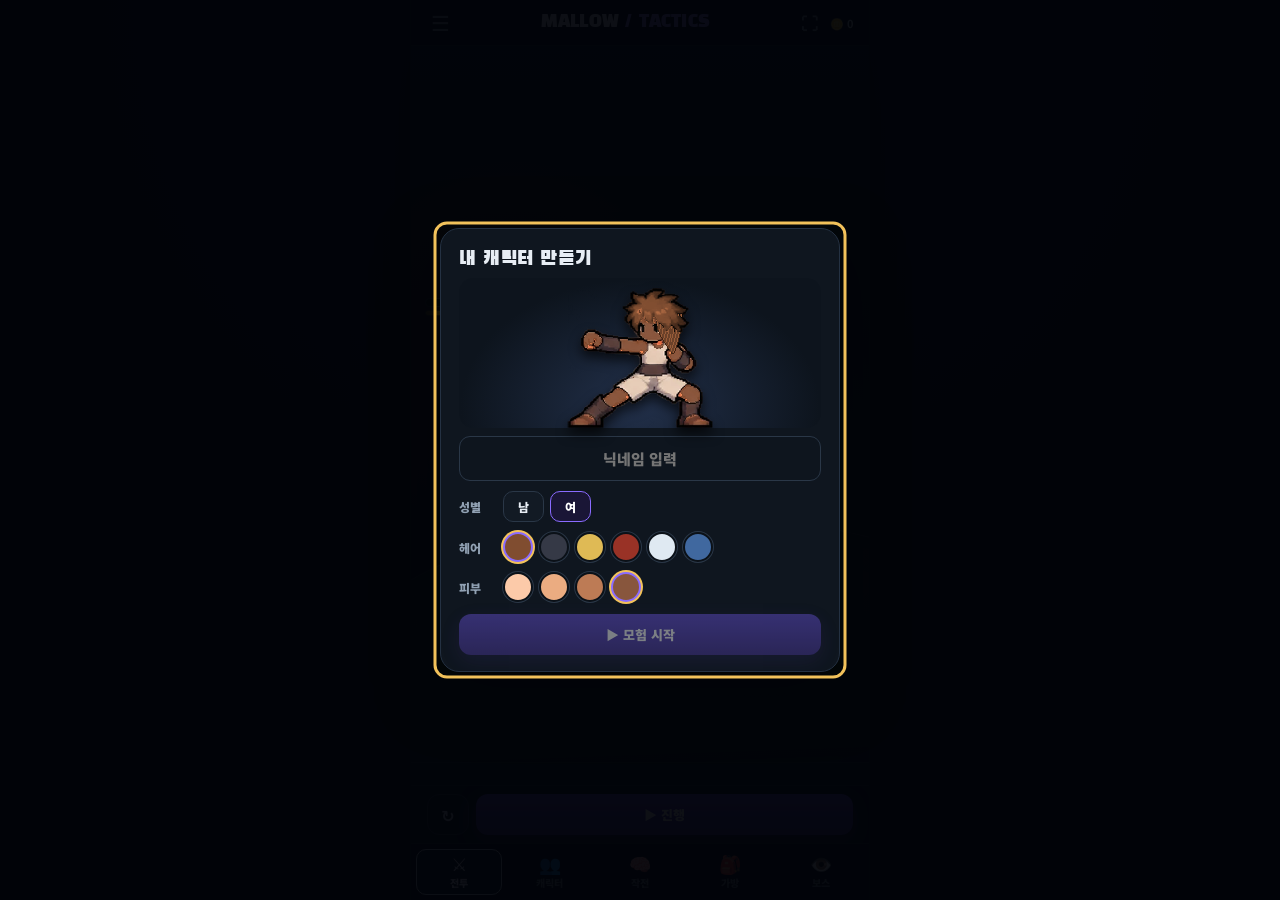
==== commit cf50c406: "12차: 수동 시작, 전부 처치해야 클리어, 3 졸개 체력 3배, 4 보스 HP 900, 전투 중 탭 잠금 - 모든 전투는 수동으로 시작, 3스테이지 첫 수동 차례에 자동 버튼 안" ====
--- a/index.html
+++ b/index.html
@@ -940,9 +940,9 @@
     learn:'스킬을 고르고, 공격할 적을 눌러요.'},
   {name:'버섯 언덕',boss:'독버섯',ic:'🍄',mobs:[{name:'포자 덩어리',ic:'🟣',hp:30,spd:90,kind:'poke',pw:12}],talk:{start:'포자 냄새 좋지? 숨 한번 참아 봐!',half:'포자들아, 전부 터뜨려!',die:'버섯은… 다시 자라…',win:'숲의 거름이 되어라.'},hp:200,spd:85,cycle:['swipe','swipe','wave'],pw:{swipe:28,wave:110},hue:300,
     learn:'🌊 광역 공격 예고엔 🧱 버티기!'},
-  {name:'늑대 굴',boss:'회색 늑대',ic:'🐺',mobs:[{name:'새끼 늑대',ic:'🐾',hp:40,spd:118,kind:'poke',pw:14},{name:'새끼 늑대',ic:'🐾',hp:40,spd:112,kind:'poke',pw:14}],talk:{start:'아우우— 사냥 시간이다.',half:'무리여, 둘러싸라!',die:'깨갱…',win:'느린 먹잇감이군.'},hp:200,spd:120,cycle:['swipe'],pw:{swipe:30},hue:200,
+  {name:'늑대 굴',boss:'회색 늑대',ic:'🐺',mobs:[{name:'새끼 늑대',ic:'🐾',hp:120,spd:118,kind:'poke',pw:14},{name:'새끼 늑대',ic:'🐾',hp:120,spd:112,kind:'poke',pw:14}],talk:{start:'아우우— 사냥 시간이다.',half:'무리여, 둘러싸라!',die:'깨갱…',win:'느린 먹잇감이군.'},hp:200,spd:120,cycle:['swipe'],pw:{swipe:30},hue:200,
     learn:'자동 전투 시작! 적을 누르면 집중 공격.'},
-  {name:'바위 계곡',boss:'바위 골렘',ic:'🗿',talk:{start:'…침입자 확인. 배제한다.',half:'외피 강화.',die:'기능… 정지…',win:'임무 완료.'},hp:1100,spd:105,cycle:['swipe','gaze','wave','swipe','shell'],pw:{swipe:110,wave:130},hue:30,
+  {name:'바위 계곡',boss:'바위 골렘',ic:'🗿',talk:{start:'…침입자 확인. 배제한다.',half:'외피 강화.',die:'기능… 정지…',win:'임무 완료.'},hp:900,spd:105,cycle:['swipe','gaze','wave','swipe','shell'],pw:{swipe:110,wave:130},hue:30,
     learn:'👁️ 응시는 🪨 돌팔매로 끊어 BREAK! 🐚 껍질엔 피해 절반.'},
   {name:'고블린 야영지',boss:'고블린 대장',ic:'👺',mobs:[{name:'고블린 주술사',ic:'🧪',hp:80,spd:92,kind:'heal',pw:50},{name:'고블린 병사',ic:'🪓',hp:90,spd:96,kind:'poke',pw:22}],talk:{start:'이 야영지는 우리 거다! 꺼져!',half:'주술사! 나 좀 고쳐!',die:'대장은… 도망 안 가… 꽥',win:'끌끌, 전리품 챙겨라!'},hp:650,spd:110,cycle:['swipe','swipe','charge'],pw:{swipe:80,charge:110},hue:60,
     learn:'주술사가 대장을 치료해요. 눌러서 먼저 잡아요.'},
@@ -1005,7 +1005,7 @@
 function rng(b){ b.seed=(b.seed+0x6D2B79F5)|0; let t=b.seed; t=Math.imul(t^t>>>15,t|1); t^=t+Math.imul(t^t>>>7,t|61); return ((t^t>>>14)>>>0)/4294967296; }
 function cycle(b){ const D=b.def; if(b.boss.p2&&D.p2) return D.p2.slice(); if(D.gk&&has(b,'fickle')) return ['swipe','gaze','br']; return D.cycle.slice(); }
 function fill(b){ if(!b.boss.queue.length) b.boss.queue=cycle(b); }
-function intent(b){ fill(b); return b.boss.queue[0]; }
+function intent(b){ if(b.boss.hp<=0) return null; fill(b); return b.boss.queue[0]; }
 const isBig=m=>m==='wave'||m==='charge'||m==='br';
 const isHit=m=>m==='swipe'||m==='wave'||m==='charge';
 const CONDS=[
@@ -1069,7 +1069,7 @@
 }
 /* actor keys: hero slot number, 'B' for the boss, 'M0'/'M1' for minions */
 function actors(b){
-  const us=[]; b.heroes.forEach((h,i)=>{ if(h.hp>0) us.push({k:i,u:h}); }); us.push({k:'B',u:b.boss});
+  const us=[]; b.heroes.forEach((h,i)=>{ if(h.hp>0) us.push({k:i,u:h}); }); if(b.boss.hp>0) us.push({k:'B',u:b.boss});
   (b.mobs||[]).forEach((m,j)=>{ if(m.hp>0) us.push({k:'M'+j,u:m}); });
   return us;
 }
@@ -1081,7 +1081,7 @@
   return best.k;
 }
 function orderPreview(b,n){
-  const c={heroes:b.heroes.map(h=>({hp:h.hp,g:h.g,spd:h.spd})),boss:{g:b.boss.g,spd:b.boss.spd},mobs:(b.mobs||[]).map(m=>({hp:m.hp,g:m.g,spd:m.spd}))}, out=[];
+  const c={heroes:b.heroes.map(h=>({hp:h.hp,g:h.g,spd:h.spd})),boss:{g:b.boss.g,spd:b.boss.spd,hp:b.boss.hp},mobs:(b.mobs||[]).map(m=>({hp:m.hp,g:m.g,spd:m.spd}))}, out=[];
   for(let i=0;i<n;i++) out.push(nextActor(c));
   return out;
 }
@@ -1100,15 +1100,17 @@
 }
 function snap(b){
   const o=b.boss;
-  return {round:b.round,bhp:o.hp,bmax:o.max,bg:o.g,bspd:o.spd,stun:o.stun,shell:o.shell,mark:o.mark,vuln:o.vuln,poison:o.poison?o.poison.left:0,p2:o.p2,q:preview(b,3),aim:aimOf(b),order:orderPreview(b,8),
+  return {round:b.round,bhp:o.hp,bmax:o.max,bg:o.g,bspd:o.spd,stun:o.stun,shell:o.shell,mark:o.mark,vuln:o.vuln,poison:o.poison?o.poison.left:0,p2:o.p2,q:o.hp>0?preview(b,3):[],aim:o.hp>0?aimOf(b):[],order:orderPreview(b,8),
     h:b.heroes.map(h=>({hp:h.hp,max:h.max,sp:h.sp,cd:h.cd.slice(),g:h.g,spd:h.spd,ward:h.ward,guard:h.guard,brace:h.brace,taunt:h.taunt,insp:h.insp})),
     mobs:b.mobs.map(m=>({hp:m.hp,max:m.max,g:m.g,spd:m.spd})),rage:o.rage};
 }
 /* who a hero's attack lands on: manual pick → the enemy the player tapped to focus → 'mob' preference hits the weakest living minion first, otherwise the boss */
+/* a fallen boss is never a target: the remaining minions are */
 function pickTarget(b,i){
-  const o=b.overrideTgt; if(o==='B') return 'B'; if(o!=null&&b.mobs[o]&&b.mobs[o].hp>0) return o;
-  const f=b.focus; if(f==='B') return 'B'; if(f!=null&&b.mobs[f]&&b.mobs[f].hp>0) return f;
-  if(b.targets[i]!=='boss'){ let j=-1; b.mobs.forEach((m,n)=>{ if(m.hp>0&&(j<0||m.hp<b.mobs[j].hp)) j=n; }); if(j>=0) return j; }
+  const up=b.boss.hp>0, live=t=>t!=='B'&&b.mobs[t]&&b.mobs[t].hp>0;
+  const o=b.overrideTgt; if(o==='B'&&up) return 'B'; if(o!=null&&live(o)) return o;
+  const f=b.focus; if(f==='B'&&up) return 'B'; if(f!=null&&live(f)) return f;
+  if(b.targets[i]!=='boss'||!up){ let j=-1; b.mobs.forEach((m,n)=>{ if(m.hp>0&&(j<0||m.hp<b.mobs[j].hp)) j=n; }); if(j>=0) return j; }
   return 'B';
 }
 function tgtName(b,t){ return t==='B'?b.def.name:b.mobs[t].name; }
@@ -1189,8 +1191,8 @@
     let base=ef.dmg*h.dmg*(h.row==='F'?FRONT_DMG:1);
     if(h.insp){ base*=1.3; h.insp=false; e.insp=true; }
     const bossHit=()=>{ let bb=base; if(ef.stunBonus&&o.stun>0){ bb*=ef.stunBonus; e.combo=true; } if(ef.execute&&o.hp<=o.max*.3){ bb*=2; e.exec=true; } hitBoss(b,bb,e,ef.ignoreShell); };
-    if(ef.aoe){ bossHit(); b.mobs.forEach((m,j)=>{ if(m.hp>0) hitMob(b,j,base,e); }); }
-    else{ const brk=ef.breakGaze&&!o.stun&&b.overrideTgt==null&&intent(b)==='gaze'; for(let n=0;n<(ef.hits||1)&&o.hp>0;n++){ const t=brk?'B':pickTarget(b,i); if(t==='B') bossHit(); else hitMob(b,t,base,e); } }
+    if(ef.aoe){ if(o.hp>0) bossHit(); b.mobs.forEach((m,j)=>{ if(m.hp>0) hitMob(b,j,base,e); }); }
+    else{ const brk=ef.breakGaze&&!o.stun&&b.overrideTgt==null&&intent(b)==='gaze'; for(let n=0;n<(ef.hits||1)&&(o.hp>0||b.mobs.some(m=>m.hp>0));n++){ const t=brk?'B':pickTarget(b,i); if(t==='B') bossHit(); else hitMob(b,t,base,e); } }
     if(ef.fire) e.fire=true;
     const names=[...new Set(e.tgts.map(t=>tgtName(b,t)))].join(', ');
     parts.push(`${ef.aoe?'모든 적':names}에게 <strong>${e.hits.reduce((a,c)=>a+c,0)}</strong> 피해${e.combo?' (BREAK 추격)':''}${e.exec?' (처형)':''}${e.kills?` · ${e.kills.map(j=>b.mobs[j].name).join(', ')} 처치!`:''}`);
@@ -1275,6 +1277,8 @@
 /* minions: poke = small single hit, heal = restore boss HP, buff = boss's next attack +30% */
 function mobTurn(b,j){
   const m=b.mobs[j], o=b.boss, e={t:'mob',j,kind:m.kind,hits:[]};
+  /* with the boss down, healers and buffers just poke */
+  if(o.hp<=0&&m.kind!=='poke'){ e.kind='poke'; const t=mobTarget(b); if(t>=0) e.hits.push(hurtHero(b,t,Math.round((m.pw||30)*.3))); return e; }
   if(m.kind==='heal'){ const v=Math.min(m.pw,o.max-o.hp); o.hp+=v; e.heal=v; }
   else if(m.kind==='buff'){ o.rage=1; e.buff=true; }
   else{ const t=mobTarget(b); if(t>=0) e.hits.push(hurtHero(b,t,m.pw)); }
@@ -1288,12 +1292,14 @@
   else if(typeof a==='string'){ const e=mobTurn(b,+a.slice(1)); e.snap=snap(b); ev.push(e); }
   else{ const e=doHero(b,a); e.snap=snap(b); ev.push(e); if(e.phase&&b.boss.hp>0) ev.push({t:'phase',snap:snap(b)}); }
   b.override=null; b.overrideTgt=null;
-  if(b.boss.hp<=0){ b.over='win'; ev.push({t:'win',snap:snap(b)}); }
+  const mobsUp=b.mobs.some(m=>m.hp>0);
+  if(b.boss.hp<=0&&!b.bossDown&&mobsUp){ b.bossDown=true; ev.push({t:'bossDown',snap:snap(b)}); }
+  if(b.boss.hp<=0&&!mobsUp){ b.over='win'; ev.push({t:'win',snap:snap(b)}); }
   else if(!b.heroes.some(h=>h.hp>0)){ b.over='lose'; b.reason='wipe'; }
   return ev;
 }
 /* no time limit in play; the cap only stops a simulated stalemate (a healer out-healing the party) from looping forever */
-function simulate(cfg){ const b=newBattle(cfg); while(!b.over&&b.round<200) step(b); if(!b.over){ b.over='lose'; b.reason='stall'; } return b; }
+function simulate(cfg){ const b=newBattle(cfg); while(!b.over&&b.round<200&&b.actions<4000) step(b); if(!b.over){ b.over='lose'; b.reason='stall'; } return b; }
 /*END ENGINE*/
 
 /* job sprites (transparent PNG data URIs cut from the sprite sheet) */
@@ -1348,7 +1354,7 @@
 const PROF_KEY='mallow-profile-v11', RULE_KEY='mallow-rules-v11', SET_KEY='mallow-settings-v9', LOG_KEY='mallow-lastlog-v11', TGT_KEY='mallow-target-v11';
 /* stages 1-2 are hand-played tutorials; clearing stage 2 opens auto battle. From BG_STAGE on the fights need
    real planning, and an auto battle keeps running while another tab is open */
-/* from MANUAL_FROM on every battle starts in manual play (the auto button switches it on) */
+/* from MANUAL_FROM on the 🩹 low-HP tip is no longer shown (every battle starts in manual play; the auto button switches it on) */
 const MANUAL_FROM=7;
 const MAX_LVL=20, JOB_LVL=5, TUTORIAL_STAGES=2, EQUIP_SLOTS=8, BG_STAGE=6, MAX_CHARS=8;
 /* the game starts with one hero; companions are free until there are FREE_RECRUITS characters, later ones cost gold */
@@ -1496,6 +1502,7 @@
   });
 }
 function statusOf(s){
+  if(s.bhp<=0) return ['calm','💀 격파 · 남은 졸개를 잡아요'];
   if(s.stun>0) return ['break','💫 BREAK'];
   const t=s.q[0];
   if(t==='gaze') return s.p2&&!s.mark?['alert','👁️ 응시 · 표식 필요']:['chance','👁️ 응시 · 끊을 기회'];
@@ -1515,7 +1522,7 @@
   const [cls,txt]=battle.over?['calm',battle.over==='win'?`${bossShort()} 격파`:`${bossShort()}의 승리`]:statusOf(s);
   const pill=$('#bossStatus'); pill.className='boss-status '+cls; pill.textContent=txt;
   $('#debuffs').innerHTML=(s.stun>0?'<span class="db stun">💫 기절</span>':'')+(s.shell?'<span class="db shell">🐚 껍질</span>':'')+(s.rage?'<span class="db vuln">😾 강화</span>':'')+(s.mark?`<span class="db mark">◎ 표식 ${s.mark}</span>`:'')+(s.vuln?`<span class="db vuln">🔻 약화 ${s.vuln}</span>`:'')+(s.poison?`<span class="db poison">☠ 독 ${s.poison}</span>`:'');
-  const bf=$('#bossAtb>div'); bf.style.transitionDuration=''; bf.style.width=Math.min(100,Math.max(0,s.bg))+'%'; $('#bossAtb').classList.remove('ready');
+  const bf=$('#bossAtb>div'); bf.style.transitionDuration=''; bf.style.width=(s.bhp>0?Math.min(100,Math.max(0,s.bg)):0)+'%'; $('#bossAtb').classList.remove('ready');
   if(!$('#speed')){ $('#order').innerHTML='<span class="sep"></span><button class="speed" id="logBtn" aria-label="전투 로그">📜</button><button class="speed" id="speed" aria-label="전투 속도">×'+speed+'</button>'; $('#speed').onclick=cycleSpeed; $('#logBtn').onclick=openLog; }
   $('#roundInfo').innerHTML=`${STAGES[battle.stage-1].name} · 턴 <b class="mono">${s.round}</b>`;
   (s.mobs||[]).forEach((m,j)=>{
@@ -1692,7 +1699,7 @@
 };
 function atkTips(){
   coach('tgt','#skPop','설명 창을 한 번 더 누르면 공격해요.');
-  coach('tgt2','#bossWrap','적을 직접 눌러\n때릴 적을 고를 수도 있어요.');
+  if(battle.boss.hp>0) coach('tgt2','#bossWrap','적을 직접 눌러\n때릴 적을 고를 수도 있어요.');
   if(battle.mobs.some(m=>m.hp>0)) coach('tgtMob','#skPop','공격 스킬은 타겟을 선택하지 않으면\n체력이 가장 낮은 졸개부터 때려요.\n설명 창을 한 번 더 눌러 봐요!','battle',true);
 }
 /* single-target attacks ask who to hit (the boss is always a choice); aoe and self skills don't */
@@ -1711,7 +1718,7 @@
 }
 function setTgtPick(k){
   tgtPick=k;
-  $('#bossAvatar').classList.toggle('tgtable',k!=null);
+  $('#bossAvatar').classList.toggle('tgtable',k!=null&&battle.boss.hp>0);
   document.querySelectorAll('#mobs .mob').forEach(el=>el.classList.toggle('tgtable',k!=null&&battle.mobs[+el.dataset.m].hp>0));
 }
 function commitChoice(k,t){
@@ -1723,8 +1730,10 @@
   pendingChoice=k; pendingTgt=t; waitChoice=false; waitHero=-1; skPick=null; playing=true;
   setButtons(); renderSkillPanel(); if(lastSnap) renderHeroes(lastSnap); if(!tid) pump();
 }
-$('#bossAvatar').addEventListener('click',()=>{ if(preFight){ infoTip($('#bossAvatar'),bossInfo()); return; } if(tgtPick!=null) commitChoice(tgtPick,'B'); else setFocus('B'); });
-$('#mobs').addEventListener('click',e=>{ const m=e.target.closest('.mob'); if(!m) return; const j=+m.dataset.m; if(preFight){ infoTip(m,mobInfo(j)); return; } if(battle.mobs[j].hp<=0) return; if(tgtPick!=null) commitChoice(tgtPick,j); else setFocus(j); });
+/* tap an enemy: picks it as the target while an attack waits for one; in a manual battle (or before the fight)
+   it shows the enemy's info; during the auto battle it marks it for focus fire */
+$('#bossAvatar').addEventListener('click',()=>{ if(!battle) return; const up=battle.boss.hp>0; if(tgtPick!=null&&up&&!preFight) return commitChoice(tgtPick,'B'); if(preFight||isManual()||!up) return infoTip($('#bossAvatar'),bossInfo()); setFocus('B'); });
+$('#mobs').addEventListener('click',e=>{ const m=e.target.closest('.mob'); if(!m||!battle) return; const j=+m.dataset.m, up=battle.mobs[j].hp>0; if(tgtPick!=null&&up&&!preFight) return commitChoice(tgtPick,j); if(preFight||isManual()||!up) return infoTip(m,mobInfo(j)); setFocus(j); });
 /* status check: before the fight enemies can be tapped, and allies any time */
 $('#party').addEventListener('click',e=>{ const u=e.target.closest('.unit'); if(u&&battle) infoTip(u,heroInfo(+u.dataset.unit)); });
 function infoTip(el,text){ if(whyTip.el===el&&Date.now()-(whyTip.skip||0)<700) return; el.dataset.why=text; whyTip(el,true); }
@@ -1843,6 +1852,7 @@
   if(e.t==='tick') return 520;
   if(e.t==='mob') return e.heal!=null||e.buff?640:720;
   if(e.t==='phase') return cut?500:1350;
+  if(e.t==='bossDown') return 1500;
   if(e.t==='win') return 1700;
   return 240;
 }
@@ -1865,9 +1875,16 @@
     later(cut?0:120,()=>{ renderSnap(s); if(!cut) banner('PHASE 2','phase','수문장 각성 · 피해 +20%'); retrigger(battleEl,'quake'); retrigger($('#bossBody'),'roar'); });
     addLog('⚠️ 수문장이 각성했다! 껍질 닫기와 돌진이 추가되고 피해가 20% 늘어난다.','alert'); addSum('😡','2페이즈 돌입','',''); return;
   }
+  /* the boss fell but minions are still up: the stage is cleared only when every enemy is down */
+  if(e.t==='bossDown'){
+    battle.downShown=true;
+    later(250,()=>{ $('#bossWrap').classList.add('dying'); sparks(at($('#bossAvatar')),'#f2c25b',26,110); banner('보스 격파!','win','남은 졸개를 모두 잡아요'); renderSnap(s); if(battle.def.talk) bossSay(battle.def.talk.die); });
+    addLog(`💀 <strong>${battle.def.name}</strong> 격파! 남은 졸개를 모두 잡아야 이겨요.`,'good'); addSum('💀','보스 격파','✓','ok'); return;
+  }
   if(e.t==='win'){
-    later(250,()=>{ $('#bossWrap').classList.add('dying'); sparks(at($('#bossAvatar')),'#f2c25b',26,110); banner('격파!','win',`${battle.def.name} 쓰러짐`); renderSnap(s); });
-    addLog(`🏆 <strong>${battle.def.name}</strong> 격파!`,'good'); addSum('🏆','격파','✓','ok');
+    const down=battle.downShown;
+    later(250,()=>{ if(!down){ $('#bossWrap').classList.add('dying'); sparks(at($('#bossAvatar')),'#f2c25b',26,110); } banner(down?'승리!':'격파!','win',down?'모든 적 처치':`${battle.def.name} 쓰러짐`); renderSnap(s); });
+    addLog(down?'🏆 모든 적 처치!':`🏆 <strong>${battle.def.name}</strong> 격파!`,'good'); addSum('🏆',down?'모든 적 처치':'격파','✓','ok');
   }
 }
 function playMob(e){
@@ -1974,6 +1991,8 @@
       coach('wait',`.unit[data-unit="${nx}"]`,`${h.name} 차례예요!\n금색으로 빛나는 캐릭터가 지금 움직여요.`);
       if(keep!=null){ if(aim) atkTips(); else if(ready(battle,nx,keep)) coach('use','#skPop','설명 창을 한 번 더 누르면 써요.'); }
       coach('cats','#mSkills','스킬은 크게 4가지로,\n아래와 같이 구분해요.\n🟥 공격  🟩 회복  🟦 방어  🟨 특수');
+      /* every battle opens in manual: the first manual turn once auto is open points at the auto button */
+      if(canAuto()&&!force) coach('auto2','#fightBtn','🤖 자동 전투를 누르면\n정해진 패턴대로 싸워요.\n다시 누르면 직접 조작해요.','battle',true);
       if(force){ const fs=`#mSkills .sk[data-k="${force.k}"]`;
         if(force.tip==='stoneUse') coach('stoneTap',fs,'🪨 돌팔매를 직접 눌러\n보스에게 던져 봐요!');
         if(force.tip==='punchUse') coach('punchTap',fs,'👊 먼저 주먹질로\n보스를 때려 봐요!');
@@ -2044,7 +2063,7 @@
       ['gauge','#bossAtb','금색 게이지가 먼저 꽉 찬 쪽부터\n움직여요.'],['aim','#party','아군은 전열과 후열에 설 수 있어요.'],['aimRed','.lane.danger','배경이 빨갛게 물든 열을\n보스가 노려요.'],
       ['front','.lane[data-lane="F"]','전열: 상대에게 주는 피해가 증가해요.'],['back','.lane[data-lane="B"]','후열: 상대로부터 받는 피해가 감소해요.']],
     2:[['mobs','#mobs','보스 옆의 몬스터는 졸개예요.\n보스와 따로 움직이며 공격해요.']],
-    3:[['inspect','#bossAvatar','싸우기 전에 보스를 눌러 봐요!\n어떤 스킬을 쓰는지 볼 수 있어요.','battle',true,false,500],['inspectMob','#mobs .mob','졸개도 눌러 봐요!\n어떤 공격을 하는지 볼 수 있어요.','battle',true,false,500],['inspectAlly','.unit[data-unit="0"]','아군을 누르면\n지금 상태를 볼 수 있어요.','battle',true,false,500],['auto','#fightBtn','이제 자동 전투!\n정해진 패턴대로 싸워요.\n멈추면 바로 직접 조작해요.']],
+    3:[['inspect','#bossAvatar','싸우기 전에 보스를 눌러 봐요!\n어떤 스킬을 쓰는지 볼 수 있어요.','battle',true,false,500],['inspectMob','#mobs .mob','졸개도 눌러 봐요!\n어떤 공격을 하는지 볼 수 있어요.','battle',true,false,500],['inspectAlly','.unit[data-unit="0"]','아군을 누르면\n지금 상태를 볼 수 있어요.','battle',true,false,500]],
     [BG_STAGE]:[['hard','#bossWrap','여기부터는 진짜 전략 싸움!\n전직 · 스킬 · 배치를 잘 골라야 이겨요.'],['tabs','#nav','이제 자동 전투 중에\n다른 탭을 봐도 전투가 계속돼요.']]};
   (tips[battle.stage]||[]).forEach(t=>coach(...t));
   coach(battle.stage>1&&battle.stage<=TUTORIAL_END?'fight'+battle.stage:'fight','#fightBtn','준비가 되면 전투 시작!','battle',true);
@@ -2062,7 +2081,7 @@
   waitHero=-1; skPick=null; skTab=0; lastSnap=null; flashState=null; saidHalf=false; saidStart=false;
   if(!prof.party.length) prof.party=[prof.chars[0].uid];
   cfg=makeCfg(muts||[],seed); pausedByTab=false; curTurn=null;
-  battle=newBattle(cfg); lastBhp=battle.boss.max; loggedRound=0; autoMode=canAuto()&&cfg.stage<MANUAL_FROM;
+  battle=newBattle(cfg); lastBhp=battle.boss.max; loggedRound=0; autoMode=false;
   $('#logStore').innerHTML='';
   $('#bossName').textContent=battle.def.name;
   $('#bossBody').style.filter=battle.def.hue?`hue-rotate(${battle.def.hue}deg)`:'';
@@ -2080,7 +2099,9 @@
 function tabLockWhy(id){ return `🔒 ${id==='characters'?RECRUIT_STAGE:TABS_STAGE}스테이지를 깨면 열려요`; }
 /* the stage after RECRUIT_STAGE is the first party fight: its first try needs a full party of 4 */
 function needRecruit(){ return prof.stage===RECRUIT_STAGE+1&&!prof.cleared[RECRUIT_STAGE+1]&&prof.party.length<4; }
-function renderNav(){ document.querySelectorAll('[data-screen]').forEach(b=>b.classList.toggle('locked',!tabOpen(b.dataset.screen))); }
+/* before BG_STAGE a started battle keeps the player on the battle tab until it ends */
+function fightLock(id){ return id!=='battle'&&!!battle&&battle.stage<BG_STAGE&&!preFight&&$('#prep').hidden&&inBattle(); }
+function renderNav(){ document.querySelectorAll('[data-screen]').forEach(b=>b.classList.toggle('locked',!tabOpen(b.dataset.screen)||fightLock(b.dataset.screen))); }
 /* disabled buttons say why: aria-disabled keeps them tappable, and a tap shows the reason instead of acting */
 function setWhy(b,why){ b.disabled=false; if(why){ b.setAttribute('aria-disabled','true'); b.dataset.why=why; } else { b.removeAttribute('aria-disabled'); delete b.dataset.why; } }
 const whyAttr=w=>w?` aria-disabled="true" data-why="${w}"`:'';
@@ -2167,7 +2188,7 @@
   }
   saveProf(); renderNav();
   const stName=STAGES[b.stage-1].name;
-  if(b.def.talk) later(won?600:300,()=>bossSay(won?b.def.talk.die:b.def.talk.win));
+  if(b.def.talk&&!(won&&b.downShown)) later(won?600:300,()=>bossSay(won?b.def.talk.die:b.def.talk.win));
   save(LOG_KEY,{cap:`${stName} · ${won?`승리 · 보스 ${b.round}턴`:'파티 전멸'}`,sum:sumList,text:$('#logStore').innerHTML});
   liveLog(); showNext();
   if(!won) banner('전멸','lose');
@@ -2522,7 +2543,7 @@
   if(id==='battle'&&!jobTutOn()) goTips();
   window.scrollTo(0,0);
 }
-document.querySelectorAll('[data-screen]').forEach(b=>b.onclick=()=>{ const id=b.dataset.screen; if(!tabOpen(id)){ b.dataset.why=tabLockWhy(id); whyTip(b); return; } goto(id); });
+document.querySelectorAll('[data-screen]').forEach(b=>b.onclick=()=>{ const id=b.dataset.screen; if(!tabOpen(id)||fightLock(id)){ b.dataset.why=tabOpen(id)?'⚔️ 전투가 끝나면 갈 수 있어요':tabLockWhy(id); whyTip(b); return; } goto(id); });
 const TAB_TIPS={strategy:['#ruleRows','캐릭터마다 "이럴 때 → 이 스킬"을 정해요.\n위 규칙부터 확인해서\n맞는 첫 스킬을 써요.'],inventory:['#itemList','얻은 장비예요.\n캐릭터 탭에서 장착해요.'],boss:['#bestiary','만난 적의 행동 순서예요.\n작전을 짜기 전에 확인해요.']};
 $('#fightBtn').onclick=()=>{
   if(!battle) return;
@@ -2531,6 +2552,7 @@
   if(!canAuto()) return;
   autoMode=!autoMode;
   if(autoMode&&waitChoice){ waitChoice=false; waitHero=-1; skPick=null; setTgtPick(null); }
+  if(!autoMode){ battle.focus=null; renderFocus(); }
   toast(autoMode?(tabsOpen()?'🤖 자동 전투 · 작전 탭의 패턴대로':'🤖 자동 전투 · 기본 설정된 패턴대로'):'✋ 직접 조작 · 차례마다 스킬을 골라요');
   setButtons(); renderSkillPanel(); if(lastSnap) renderHeroes(lastSnap);
   if(autoMode) start();
@@ -2601,7 +2623,7 @@
     const i=waitHero, f=forceSk&&forceSk.i===i?forceSk.k:null;
     if(f!=null&&skPick!==f) return {dim:[`#mSkills .sk[data-k="${f}"]`]};
     if(skPick==null||skTab!==i) return {dim:['#mSkills']};
-    if(tgtPick!=null) return {dim:['#skPop','#bossAvatar',...(f!=null?[]:['#mobs .mob.tgtable'])]};
+    if(tgtPick!=null) return {dim:['#skPop',...(battle.boss.hp>0?['#bossAvatar']:[]),...(f!=null?[]:['#mobs .mob.tgtable'])]};
     return {dim:['#skPop']};
   }
   return {dim:[]};
